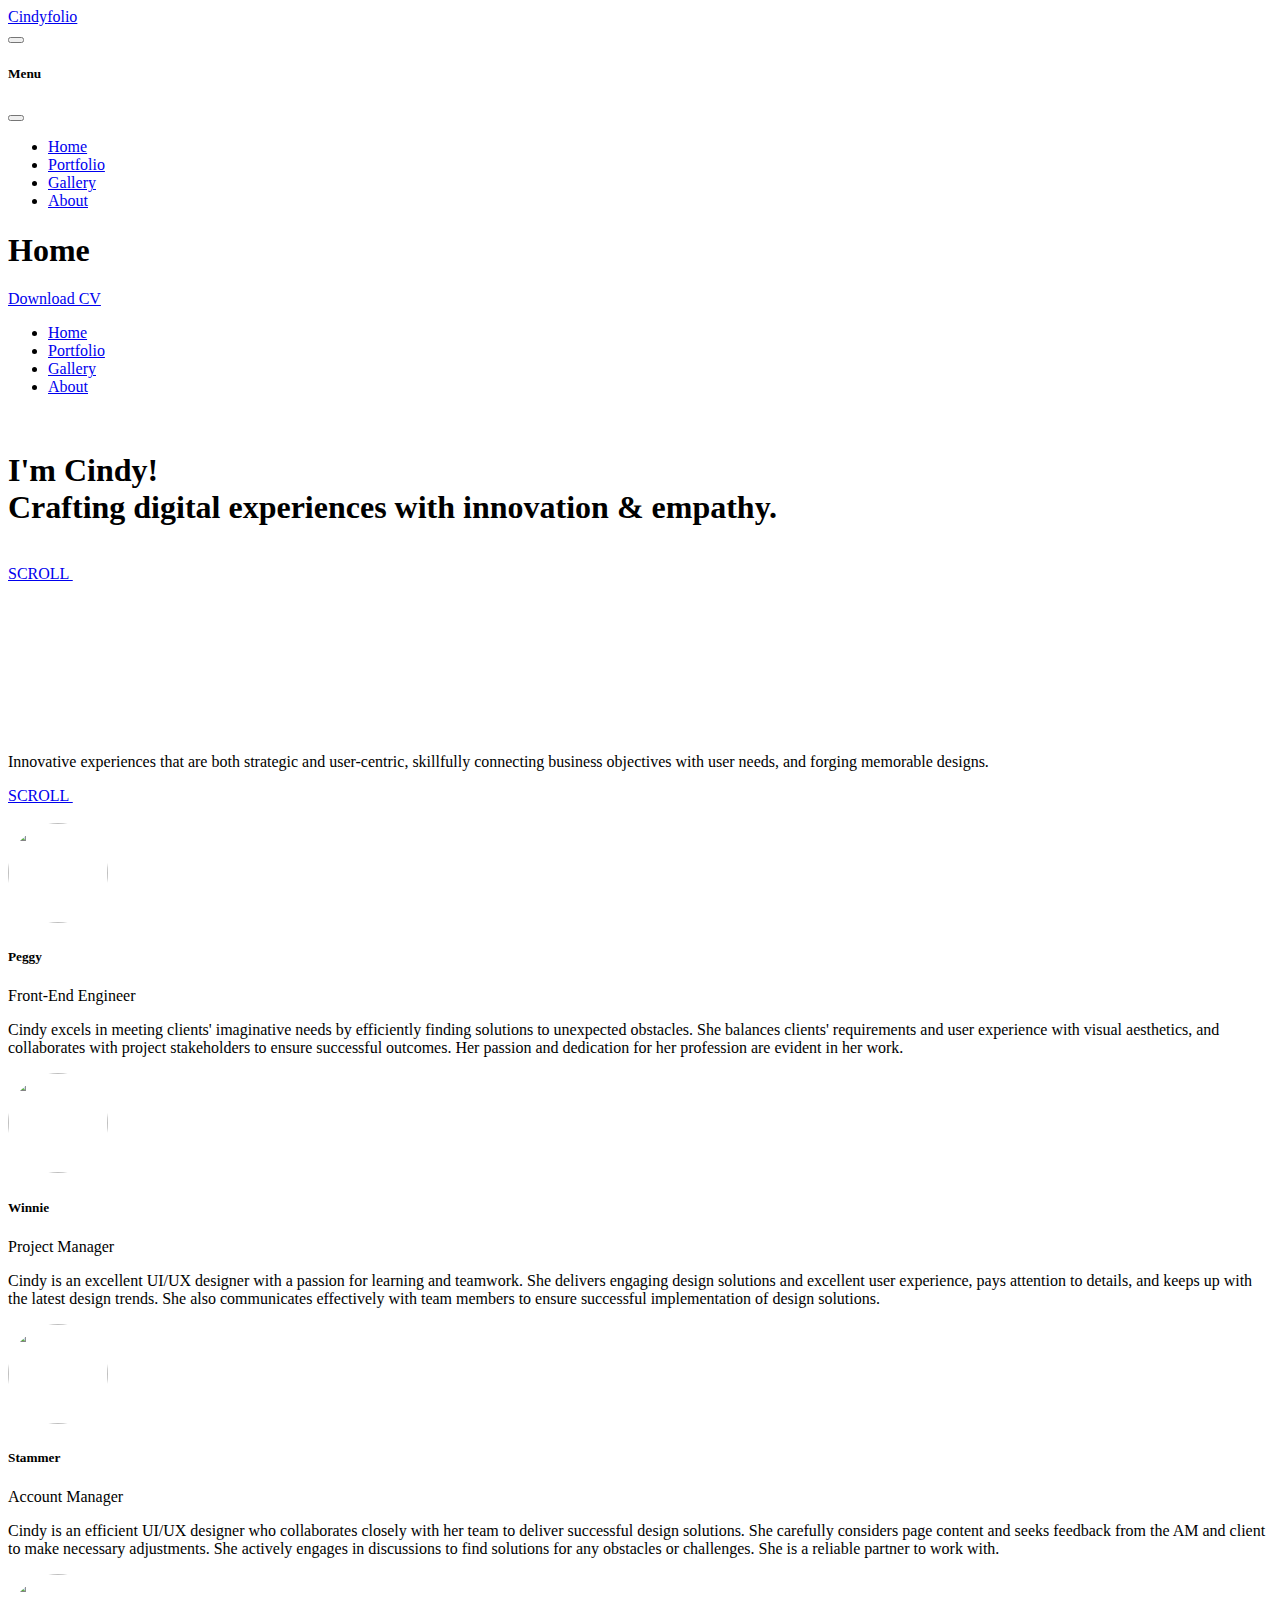
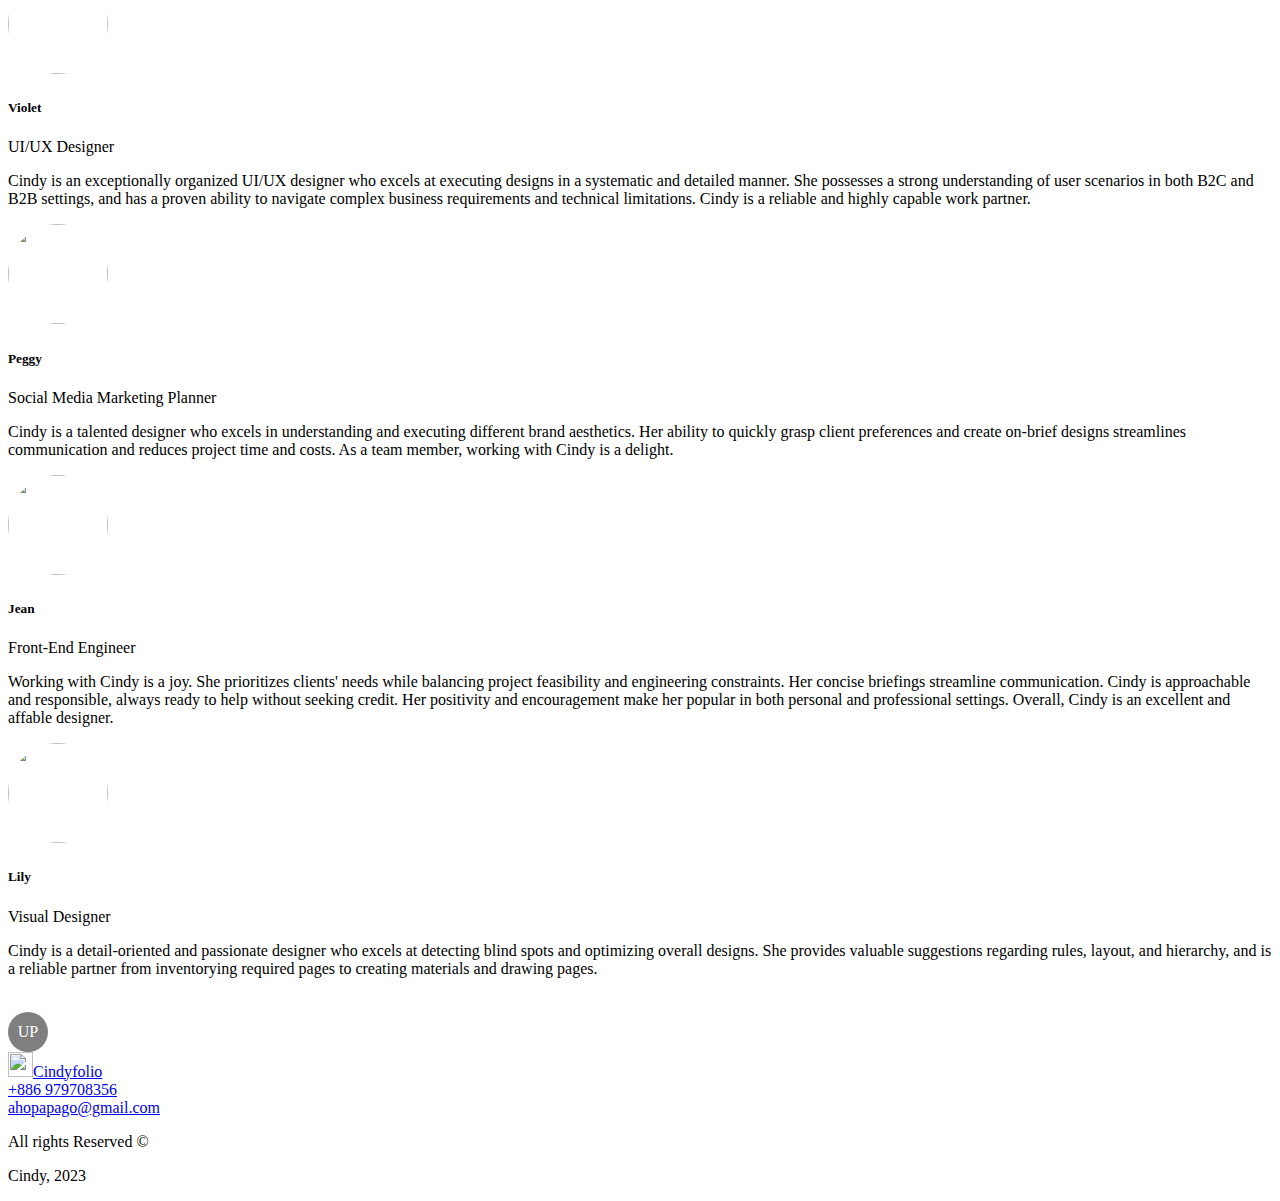
==== index.html @ c3aab0ec "Add files via upload" ====
<!DOCTYPE html>
<html lang="en-US" dir="ltr">

  <head>
    <meta charset="utf-8">
    <meta http-equiv="X-UA-Compatible" content="IE=edge">
    <meta name="viewport" content="width=device-width, initial-scale=1">


    <!-- ===============================================-->
    <!--    Document Title-->
    <!-- ===============================================-->
    <title>Cindyfolio | UIUX Designer</title>


    <!-- ===============================================-->
    <!--    Favicons-->
    <!-- ===============================================-->
    <link rel="apple-touch-icon" sizes="180x180" href="assets/img/favicons/apple-touch-icon.png">
    <link rel="icon" type="image/png" sizes="32x32" href="assets/img/favicons/favicon-32x32.png">
    <link rel="icon" type="image/png" sizes="16x16" href="assets/img/favicons/favicon-16x16.png">
    <link rel="shortcut icon" type="image/x-icon" href="assets/img/favicons/favicon.ico">
    <link rel="manifest" href="assets/img/favicons/manifest.json">
    <meta name="msapplication-TileImage" content="assets/img/favicons/mstile-150x150.png">
    <meta name="theme-color" content="#ffffff">


    <!-- ===============================================-->
    <!--    Stylesheets-->
    <!-- ===============================================-->
    <link rel="preconnect" href="https://fonts.gstatic.com">
    <link href="https://fonts.googleapis.com/css2?family=Open+Sans:wght@300;400;500;600;700;800&amp;display=swap" rel="stylesheet">
    <link href="vendors/prism/prism.css" rel="stylesheet">
    <link href="vendors/swiper/swiper-bundle.min.css" rel="stylesheet">
    <link href="assets/css/theme.css" rel="stylesheet" />
    <link href="assets/css/user.css" rel="stylesheet" />

  </head>


  <body>

    <!-- ===============================================-->
    <!--    Main Content-->
    <!-- ===============================================-->
    <main class="main" id="top">
      <div class="cursor-outer d-none d-md-block"></div>
      <nav class="navbar navbar-light py-3 px-0 overflow-hidden">
        <div class="container px-md-5">
          <div class="row w-100 g-0 justify-content-between">
            <div class="col-8">
              <div class="d-inline-block"><a class="navbar-brand pt-0 fs-3 text-black d-flex align-items-center" href="index.html"><img class="img-fluid" src="assets/img/icons/logo-icon.png" alt="" /><span class="fw-bolder ms-2">Cindy</span><span class="fw-thin">folio</span></a></div>
            </div>
            <div class="col-4 d-lg-none text-end pe-0">
              <button class="btn p-0 shadow-none text-black fs-2 d-inline-block" data-bs-toggle="offcanvas" data-bs-target="#navbarOffcanvas" aria-controls="navbarOffcanvas" aria-expanded="false" aria-label="Toggle offcanvas navigation"><span class="menu-bar"></span></button>
            </div>
            <div class="offcanvas offcanvas-end px-0" id="navbarOffcanvas" aria-labelledby="navbarOffcanvasTitle" aria-hidden="true">
              <div class="offcanvas-header justify-content-end">
                <h5 class="visually-hidden offcanvas-title" id="navbarOffcanvasTitle">Menu</h5>
                <button class="btn p-0 shadow-none text-black fs-2 d-inline text-end" type="button" data-bs-dismiss="offcanvas" aria-label="Close"><span class="menu-close-bar"></span></button>
              </div>
              <div class="offcanvas-body px-0">
                <div class="d-lg-flex flex-center-start gap-3 overflow-hidden">
                  <ul class="navbar-nav ms-auto fs-4 ps-6">
                    <li class="nav-item"><a class="nav-link d-inline-block nav-text-outlined lh-1 text-white fs-5 active" aria-current="page" href="index.html">Home</a></li>
                    <li class="nav-item"><a class="nav-link d-inline-block nav-text-outlined lh-1 text-white fs-5" aria-current="page" href="portfolio.html">Portfolio</a></li>
                    <li class="nav-item"><a class="nav-link d-inline-block nav-text-outlined lh-1 text-white fs-5" aria-current="page" href="gallery.html">Gallery</a></li>
                    <li class="nav-item"><a class="nav-link d-inline-block nav-text-outlined lh-1 text-white fs-5" aria-current="page" href="about.html">About</a></li>
                  </ul>
                </div>
              </div>
            </div>
            <div class="col-4">
              <div class="d-none d-lg-flex justify-content-end position-relative z-index-1">
                <div class="position-absolute absolute-centered z-index--1">
                  <h1 class="ms-2 fw-bolder text-outlined text-uppercase text-white pe-none display-1">Home</h1>
                </div>
                <div class="d-flex gap-3 align-items-start"><a class="mb-0 ms-auto text-warning fs-0 fw-bold" href="assets/img/about/CV_2023_Cindylin.pdf" target="_blank">Download CV</a>
                  <ul class="navbar-nav navbar-Cindyfolio ms-auto text-end">
                    <li class="nav-item px-2 position-relative"><a class="nav-link pt-0 active" aria-current="page" href="index.html">Home</a></li>
                    <li class="nav-item px-2 position-relative"><a class="nav-link pt-0" aria-current="page" href="portfolio.html">Portfolio</a></li>
                    <li class="nav-item px-2 position-relative"><a class="nav-link pt-0" aria-current="page" href="gallery.html">Gallery</a></li>
                    <li class="nav-item px-2 position-relative"><a class="nav-link pt-0" aria-current="page" href="about.html">About</a></li>
                  </ul>
                </div>
              </div>
            </div>
          </div>
        </div>
      </nav>


      <!-- ============================================-->
      <!-- <section> begin ============================-->
      <section class="py-4 pt-md-0 pb-8 pb-sm-11 mt-lg-n8">

        <div class="container px-md-5">
          <div class="row">
            <div class="col-md-9 col-lg-8">&nbsp;&nbsp;
              <h1 class="fs-4 fs-md-6 fs-xl-7 mb-5 mb-lg-0 position-relative z-index-2">I'm Cindy!<span class="fw-thin text-300"> <br> Crafting digital experiences with </span><span class="text-400">innovation & empathy.</span></h1>
            </div>
          </div>
          <div class="row mt-md-n6">
            <div class="col-2 d-none d-lg-block mt-auto"><img class="img-fluid" src="assets/img/home/img2.png" alt="" /></div>
            <div class="col-1 mt-auto d-none d-lg-block"><a class="scroll-indicator text-warning" href="#footer"> <span>SCROLL </span><img src="assets/img/icons/long-arrow.png" alt="" /></a></div>
            <div class="col-lg-7 position-relative py-7">
              <div class="position-relative overflow-hidden overflow-md-visible">
                <video width="100%" height="auto" autoplay="autoplay" muted="muted" loop="loop" playsinline="playsinline">
                  <source src="assets/video/cindyintro.mp4" type="video/mp4" />
                  <p>Your browser does not support the video tag.</p>
                </video>
              </div>
              <div class="position-absolute bottom-n50 col-11 mt-6 d-none d-md-block">
                <p class="fs-2 fw-bold lh-2 text-400">Innovative experiences that are both strategic and user-centric, skillfully connecting business objectives with user needs, and forging memorable designs.</p>
              </div>
              <div class="position-absolute start-0 bottom-0 d-lg-none"><a class="scroll-indicator text-warning" href="#footer"> <span>SCROLL </span><img src="assets/img/icons/long-arrow.png" alt="" /></a></div>
            </div>
            <div class="col-2 d-none d-lg-block mb-auto"><img class="img-fluid" src="assets/img/home/img3.png" alt="" /></div>
          </div>
        </div><!-- end of .container-->

      </section>
      <!-- <section> close ============================-->
      <!-- ============================================-->




      <!-- ============================================-->
      <!-- <section> begin ============================-->
      <section class="py-3 position-relative">

        <div class="container-fluid px-0">
          <div class="position-absolute w-100 border-dashed-bottom opacity-25 top-5 z-index-2"></div>
          <div class="container px-md-5">
            <div class="row g-0">
              <div class="col-lg-10 pb-6 px-0 mb-lg-0">
                <div class="swiper-container swiper-theme" data-swiper='{"slidesPerView":1,"breakpoints":{"576":{"slidesPerView":1.2}},"spaceBetween":40,"grabCursor":true,"pagination":{"el":".swiper-pagination","clickable":true},"loop":true,"loopedSlides":3,"slideToClickedSlide":true}'>
                  <div class="swiper-wrapper">
                    <div class="swiper-slide">
                      <div class="row align-items-center">
                        <div class="col-xl-3">
                          <div class="position-relative">
                            <div class="position-absolute start-0 bottom-0 ms-3"></div><img class="home-img img-fluid" src="assets/img/home/peggy.png" alt="" style="width: 100px;height: 100px;border-radius: 50%;" />
                            <h5 class="text-300 mt-1"> Peggy</h5>
                            <p class="text-300">Front-End Engineer</p>
                          </div>
                        </div>
                        <div class="col-xl-8 mt-4">
                          <p class="fs-0">Cindy excels in meeting clients' imaginative needs by efficiently finding solutions to unexpected obstacles. She balances clients' requirements and user experience with visual aesthetics, and collaborates with project stakeholders to ensure successful outcomes. Her passion and dedication for her profession are evident in her work.</p>
                        </div>
                      </div>
                    </div>
                    <div class="swiper-slide">
                      <div class="row align-items-center">
                        <div class="col-xl-3">
                          <div class="position-relative">
                            <div class="position-absolute start-0 bottom-0 ms-3"></div><img class="home-img img-fluid" src="assets/img/home/winnie.png" alt="" style="width: 100px;height: 100px;border-radius: 50%;" />
                            <h5 class="text-300 mt-1"> Winnie</h5>
                            <p class="text-300">Project Manager</p>
                          </div>
                        </div>
                        <div class="col-xl-8 mt-4">
                          <p class="fs-0">Cindy is an excellent UI/UX designer with a passion for learning and teamwork. She delivers engaging design solutions and excellent user experience, pays attention to details, and keeps up with the latest design trends. She also communicates effectively with team members to ensure successful implementation of design solutions.</p>
                        </div>
                      </div>
                    </div>
                    <div class="swiper-slide">
                      <div class="row align-items-center">
                        <div class="col-xl-3">
                          <div class="position-relative">
                            <div class="position-absolute start-0 bottom-0 ms-3"></div><img class="home-img img-fluid" src="assets/img/home/stammer.png" alt="" style="width: 100px;height: 100px;border-radius: 50%;" />
                            <h5 class="text-300 mt-1"> Stammer</h5>
                            <p class="text-300">Account Manager</p>
                          </div>
                        </div>
                        <div class="col-xl-8 mt-4">
                          <p class="fs-0">Cindy is an efficient UI/UX designer who collaborates closely with her team to deliver successful design solutions. She carefully considers page content and seeks feedback from the AM and client to make necessary adjustments. She actively engages in discussions to find solutions for any obstacles or challenges. She is a reliable partner to work with.</p>
                        </div>
                      </div>
                    </div>
                    <div class="swiper-slide">
                      <div class="row align-items-center">
                        <div class="col-xl-3">
                          <div class="position-relative">
                            <div class="position-absolute start-0 bottom-0 ms-3"></div><img class="home-img img-fluid" src="assets/img/home/violet.png" alt="" style="width: 100px;height: 100px;border-radius: 50%;" />
                            <h5 class="text-300 mt-1"> Violet</h5>
                            <p class="text-300">UI/UX Designer</p>
                          </div>
                        </div>
                        <div class="col-xl-8 mt-4">
                          <p class="fs-0">Cindy is an exceptionally organized UI/UX designer who excels at executing designs in a systematic and detailed manner. She possesses a strong understanding of user scenarios in both B2C and B2B settings, and has a proven ability to navigate complex business requirements and technical limitations. Cindy is a reliable and highly capable work partner.</p>
                        </div>
                      </div>
                    </div>
                    <div class="swiper-slide">
                      <div class="row align-items-center">
                        <div class="col-xl-3">
                          <div class="position-relative">
                            <div class="position-absolute start-0 bottom-0 ms-3"></div><img class="home-img img-fluid" src="assets/img/home/peggy-1.png" alt="" style="width: 100px;height: 100px;border-radius: 50%;" />
                            <h5 class="text-300 mt-1"> Peggy</h5>
                            <p class="text-300">Social Media Marketing Planner</p>
                          </div>
                        </div>
                        <div class="col-xl-8 mt-4">
                          <p class="fs-0">Cindy is a talented designer who excels in understanding and executing different brand aesthetics. Her ability to quickly grasp client preferences and create on-brief designs streamlines communication and reduces project time and costs. As a team member, working with Cindy is a delight.</p>
                        </div>
                      </div>
                    </div>
                    <div class="swiper-slide">
                      <div class="row align-items-center">
                        <div class="col-xl-3">
                          <div class="position-relative">
                            <div class="position-absolute start-0 bottom-0 ms-3"></div><img class="home-img img-fluid" src="assets/img/home/jean.png" alt="" style="width: 100px;height: 100px;border-radius: 50%;" />
                            <h5 class="text-300 mt-1"> Jean</h5>
                            <p class="text-300">Front-End Engineer</p>
                          </div>
                        </div>
                        <div class="col-xl-8 mt-4">
                          <p class="fs-0">Working with Cindy is a joy. She prioritizes clients' needs while balancing project feasibility and engineering constraints. Her concise briefings streamline communication. Cindy is approachable and responsible, always ready to help without seeking credit. Her positivity and encouragement make her popular in both personal and professional settings. Overall, Cindy is an excellent and affable designer.</p>
                        </div>
                      </div>
                    </div>
                    <div class="swiper-slide">
                      <div class="row align-items-center">
                        <div class="col-xl-3">
                          <div class="position-relative">
                            <div class="position-absolute start-0 bottom-0 ms-3"></div><img class="home-img img-fluid" src="assets/img/home/lily.png" alt="" style="width: 100px;height: 100px;border-radius: 50%;" />
                            <h5 class="text-300 mt-1"> Lily</h5>
                            <p class="text-300">Visual Designer</p>
                          </div>
                        </div>
                        <div class="col-xl-8 mt-4">
                          <p class="fs-0">Cindy is a detail-oriented and passionate designer who excels at detecting blind spots and optimizing overall designs. She provides valuable suggestions regarding rules, layout, and hierarchy, and is a reliable partner from inventorying required pages to creating materials and drawing pages.</p>
                        </div>
                      </div>
                    </div>
                  </div>
                </div>
                <div class="swiper-theme swiper-pagination d-flex mt-4"></div>
              </div>
            </div>
            <div class="row g-0 detail-content d-none"><img src="" /><span class="position-fixed backToTop d-none" style="right: 40px; bottom: 40px; width: 40px; height: 40px; background: rgba(0,0,0,.5); border-radius: 50%; display: flex; justify-content: center; align-items: center; color: #fff; cursor: pointer">UP</span></div>
          </div>
        </div><!-- end of .container-->

      </section>
      <!-- <section> close ============================-->
      <!-- ============================================-->


    </main>
    <!-- ===============================================-->
    <!--    End of Main Content-->
    <!-- ===============================================-->


    <footer class="bg-footer-black" id="footer">
      <div class="container py-4 px-md-5">
        <div class="row g-0">
          <div class="col-md-6 mb-5 mb-md-0">
            <div class="mb-4 d-inline-block"><a class="navbar-brand pt-0 fs-3 text-white d-flex align-items-center" href="index.html"><img class="img-fluid" src="assets/img/icons/dark-logo-icon.png" alt="" width="25" height="25" /><span class="fw-bolder ms-2">Cindy</span><span class="fw-thin">folio</span></a></div>
            <div class="col-12 col-md-10 text-300 mb-3"><i class="fas fa-phone"></i><a class="nav-link text-300 d-inline" href="tel:+886 979708356">+886 979708356</a></div>
            <div class="col-12 col-md-10 text-300 mb-3"><i class="fas fa-envelope"></i><a class="nav-link text-300 d-inline" href="mailto:ahopapago@gmail.com">ahopapago@gmail.com</a></div>
          </div>
        </div>
      </div>
    </footer>


    <!-- ============================================-->
    <!-- <section> begin ============================-->
    <section class="bg-black py-0">

      <div class="container px-md-5">
        <div class="row g-0 justify-content-md-between justify-content-evenly py-2">
          <div class="col-12 col-sm-8 col-md-6 col-lg-auto text-center text-md-start d-flex">
            <p class="fs--1 my-2 fw-light text-100">All rights Reserved &copy; &nbsp;</p>
            <p class="fw-bold fs--1 my-2 text-100 text-warning">Cindy, 2023</p>
          </div>
        </div>
      </div><!-- end of .container-->

    </section>
    <!-- <section> close ============================-->
    <!-- ============================================-->




    <!-- ===============================================-->
    <!--    JavaScripts-->
    <!-- ===============================================-->
    <script src="vendors/popper/popper.min.js"></script>
    <script src="vendors/bootstrap/bootstrap.min.js"></script>
    <script src="vendors/anchorjs/anchor.min.js"></script>
    <script src="vendors/is/is.min.js"></script>
    <script src="vendors/fontawesome/all.min.js"></script>
    <script src="vendors/lodash/lodash.min.js"></script>
    <script src="https://polyfill.io/v3/polyfill.min.js?features=window.scroll"></script>
    <script src="vendors/prism/prism.js"></script>
    <script src="vendors/swiper/swiper-bundle.min.js"></script>
    <script src="assets/js/theme.js"></script>

  </body>

</html>
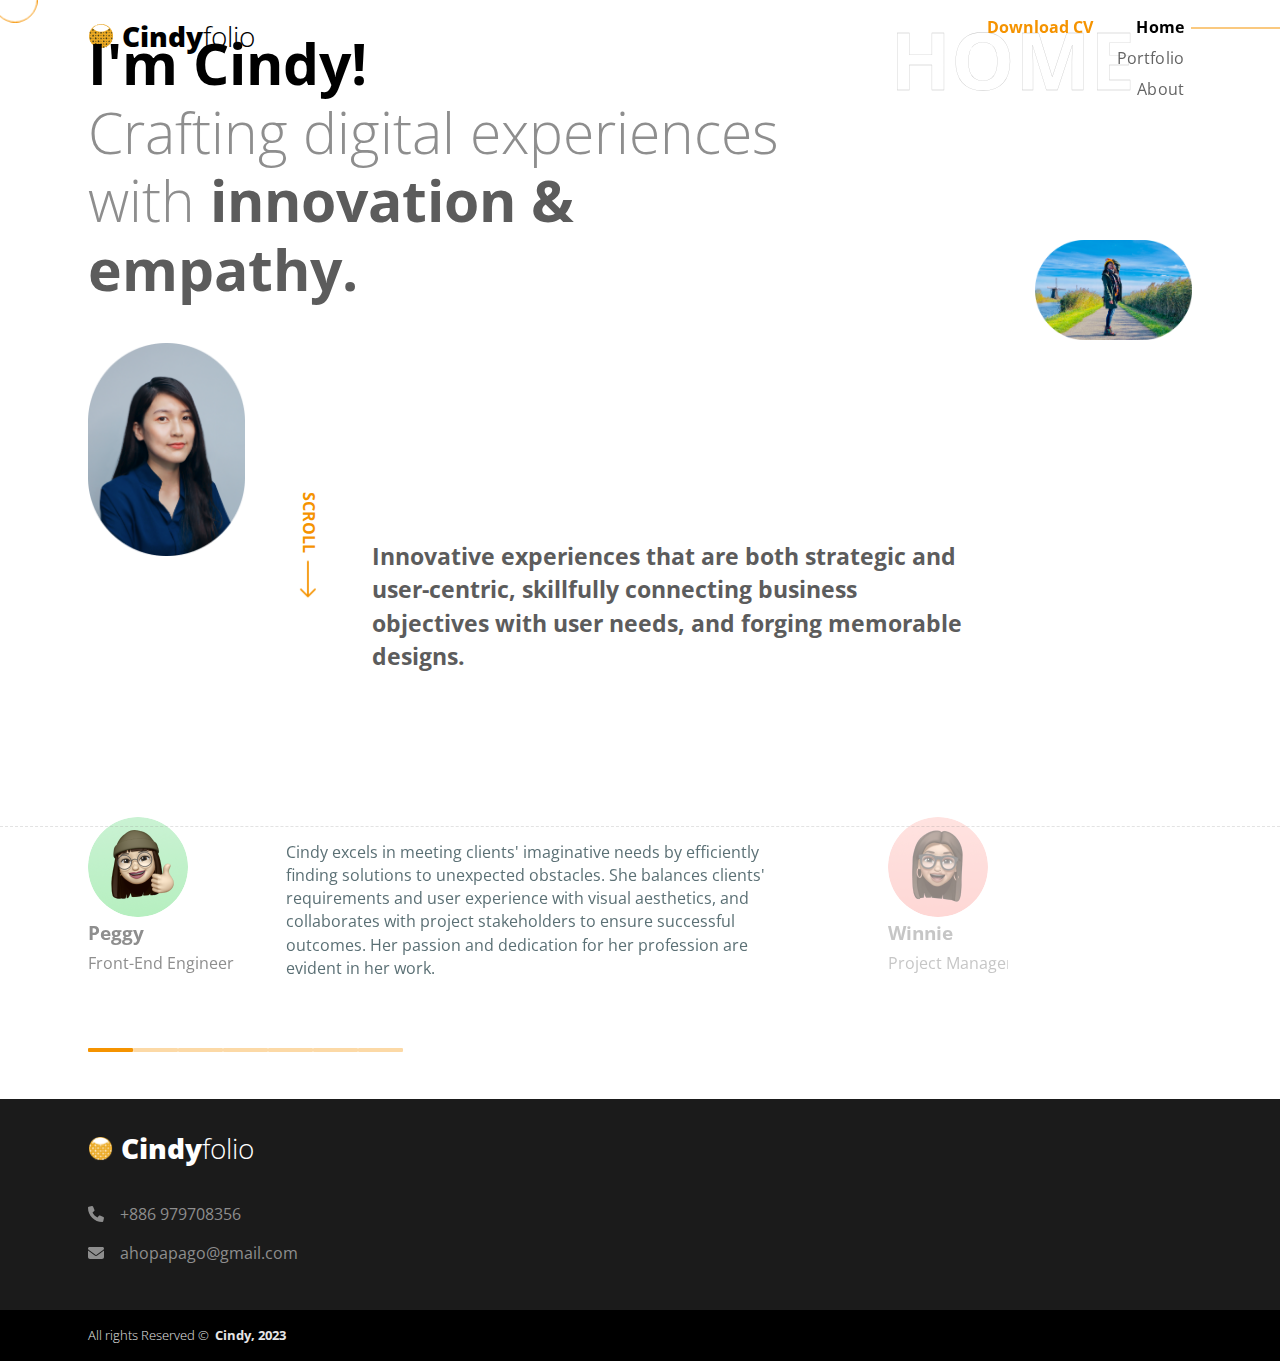
==== commit 570c3011: "Add files via upload" ====
--- a/index.html
+++ b/index.html
@@ -64,7 +64,6 @@
                   <ul class="navbar-nav ms-auto fs-4 ps-6">
                     <li class="nav-item"><a class="nav-link d-inline-block nav-text-outlined lh-1 text-white fs-5 active" aria-current="page" href="index.html">Home</a></li>
                     <li class="nav-item"><a class="nav-link d-inline-block nav-text-outlined lh-1 text-white fs-5" aria-current="page" href="portfolio.html">Portfolio</a></li>
-                    <li class="nav-item"><a class="nav-link d-inline-block nav-text-outlined lh-1 text-white fs-5" aria-current="page" href="gallery.html">Gallery</a></li>
                     <li class="nav-item"><a class="nav-link d-inline-block nav-text-outlined lh-1 text-white fs-5" aria-current="page" href="about.html">About</a></li>
                   </ul>
                 </div>
@@ -79,7 +78,6 @@
                   <ul class="navbar-nav navbar-Cindyfolio ms-auto text-end">
                     <li class="nav-item px-2 position-relative"><a class="nav-link pt-0 active" aria-current="page" href="index.html">Home</a></li>
                     <li class="nav-item px-2 position-relative"><a class="nav-link pt-0" aria-current="page" href="portfolio.html">Portfolio</a></li>
-                    <li class="nav-item px-2 position-relative"><a class="nav-link pt-0" aria-current="page" href="gallery.html">Gallery</a></li>
                     <li class="nav-item px-2 position-relative"><a class="nav-link pt-0" aria-current="page" href="about.html">About</a></li>
                   </ul>
                 </div>
--- a/vendors/prism/prism.css
+++ b/vendors/prism/prism.css
@@ -0,0 +1,140 @@
+/**
+ * prism.js default theme for JavaScript, CSS and HTML
+ * Based on dabblet (http://dabblet.com)
+ * @author Lea Verou
+ */
+
+code[class*="language-"],
+pre[class*="language-"] {
+	color: black;
+	background: none;
+	text-shadow: 0 1px white;
+	font-family: Consolas, Monaco, 'Andale Mono', 'Ubuntu Mono', monospace;
+	font-size: 1em;
+	text-align: left;
+	white-space: pre;
+	word-spacing: normal;
+	word-break: normal;
+	word-wrap: normal;
+	line-height: 1.5;
+
+	-moz-tab-size: 4;
+	-o-tab-size: 4;
+	tab-size: 4;
+
+	-webkit-hyphens: none;
+	-moz-hyphens: none;
+	-ms-hyphens: none;
+	hyphens: none;
+}
+
+pre[class*="language-"]::-moz-selection, pre[class*="language-"] ::-moz-selection,
+code[class*="language-"]::-moz-selection, code[class*="language-"] ::-moz-selection {
+	text-shadow: none;
+	background: #b3d4fc;
+}
+
+pre[class*="language-"]::selection, pre[class*="language-"] ::selection,
+code[class*="language-"]::selection, code[class*="language-"] ::selection {
+	text-shadow: none;
+	background: #b3d4fc;
+}
+
+@media print {
+	code[class*="language-"],
+	pre[class*="language-"] {
+		text-shadow: none;
+	}
+}
+
+/* Code blocks */
+pre[class*="language-"] {
+	padding: 1em;
+	margin: .5em 0;
+	overflow: auto;
+}
+
+:not(pre) > code[class*="language-"],
+pre[class*="language-"] {
+	background: #f5f2f0;
+}
+
+/* Inline code */
+:not(pre) > code[class*="language-"] {
+	padding: .1em;
+	border-radius: .3em;
+	white-space: normal;
+}
+
+.token.comment,
+.token.prolog,
+.token.doctype,
+.token.cdata {
+	color: slategray;
+}
+
+.token.punctuation {
+	color: #999;
+}
+
+.token.namespace {
+	opacity: .7;
+}
+
+.token.property,
+.token.tag,
+.token.boolean,
+.token.number,
+.token.constant,
+.token.symbol,
+.token.deleted {
+	color: #905;
+}
+
+.token.selector,
+.token.attr-name,
+.token.string,
+.token.char,
+.token.builtin,
+.token.inserted {
+	color: #690;
+}
+
+.token.operator,
+.token.entity,
+.token.url,
+.language-css .token.string,
+.style .token.string {
+	color: #9a6e3a;
+	/* This background color was intended by the author of this theme. */
+	background: hsla(0, 0%, 100%, .5);
+}
+
+.token.atrule,
+.token.attr-value,
+.token.keyword {
+	color: #07a;
+}
+
+.token.function,
+.token.class-name {
+	color: #DD4A68;
+}
+
+.token.regex,
+.token.important,
+.token.variable {
+	color: #e90;
+}
+
+.token.important,
+.token.bold {
+	font-weight: bold;
+}
+.token.italic {
+	font-style: italic;
+}
+
+.token.entity {
+	cursor: help;
+}
--- a/assets/css/theme.css
+++ b/assets/css/theme.css
@@ -0,0 +1,22205 @@
+@charset "UTF-8";
+/* -------------------------------------------------------------------------- */
+/*                                 Theme                                      */
+/* -------------------------------------------------------------------------- */
+/* prettier-ignore */
+/* -------------------------------------------------------------------------- */
+/*                                  Utilities                                 */
+/* -------------------------------------------------------------------------- */
+:root {
+  --fg-blue: #186BE8;
+  --fg-indigo: #1C16AF;
+  --fg-purple: #6f42c1;
+  --fg-pink: #D032D0;
+  --fg-red: #D65025;
+  --fg-orange: #F59300;
+  --fg-yellow: #D7AE20;
+  --fg-green: #3DBB59;
+  --fg-teal: #20c997;
+  --fg-cyan: #5EDCD4;
+  --fg-white: #fff;
+  --fg-gray: #627E84;
+  --fg-gray-dark: #536468;
+  --fg-gray-footer-black: #1B1B1B;
+  --fg-gray-black: #000;
+  --fg-gray-100: #E5E5E5;
+  --fg-gray-200: #C4C4C4;
+  --fg-gray-300: #8E8E8E;
+  --fg-gray-400: #5C5C5C;
+  --fg-gray-500: #76979E;
+  --fg-gray-600: #627E84;
+  --fg-gray-700: #5B7075;
+  --fg-gray-800: #536468;
+  --fg-gray-900: #445356;
+  --fg-gray-1000: #384345;
+  --fg-gray-1100: #313839;
+  --fg-gray-white: #fff;
+  --fg-primary: #5EDCD4;
+  --fg-secondary: #186BE8;
+  --fg-success: #3DBB59;
+  --fg-info: #1C16AF;
+  --fg-warning: #F59300;
+  --fg-danger: #D65025;
+  --fg-light: #E5E5E5;
+  --fg-dark: #313839;
+  --fg-primary-rgb: 94, 220, 212;
+  --fg-secondary-rgb: 24, 107, 232;
+  --fg-success-rgb: 61, 187, 89;
+  --fg-info-rgb: 28, 22, 175;
+  --fg-warning-rgb: 245, 147, 0;
+  --fg-danger-rgb: 214, 80, 37;
+  --fg-light-rgb: 229, 229, 229;
+  --fg-dark-rgb: 49, 56, 57;
+  --fg-white-rgb: 255, 255, 255;
+  --fg-black-rgb: 0, 0, 0;
+  --fg-body-color-rgb: 91, 112, 117;
+  --fg-body-bg-rgb: 255, 255, 255;
+  --fg-font-sans-serif: "Open Sans", -apple-system, BlinkMacSystemFont, "Segoe UI", Roboto, "Helvetica Neue", Arial, sans-serif, "Apple Color Emoji", "Segoe UI Emoji", "Segoe UI Symbol";
+  --fg-font-monospace: SFMono-Regular, Menlo, Monaco, Consolas, "Liberation Mono", "Courier New", monospace;
+  --fg-gradient: linear-gradient(180deg, rgba(255, 255, 255, 0.15), rgba(255, 255, 255, 0));
+  --fg-body-font-family: Open Sans, -apple-system, BlinkMacSystemFont, Segoe UI, Roboto, Helvetica Neue, Arial, sans-serif, Apple Color Emoji, Segoe UI Emoji, Segoe UI Symbol;
+  --fg-body-font-size: 1rem;
+  --fg-body-font-weight: 400;
+  --fg-body-line-height: 1.45;
+  --fg-body-color: #5B7075;
+  --fg-body-bg: #fff;
+}
+
+:root, :root.light, :root .light {
+  --fg-facebook: #3c5a99;
+  /* ------------------------------ Colored Link ------------------------------ */
+  --fg-colored-link-facebook-hover-color: #30487a;
+  --fg-google-plus: #dd4b39;
+  /* ------------------------------ Colored Link ------------------------------ */
+  --fg-colored-link-google-plus-hover-color: #b13c2e;
+  --fg-twitter: #1da1f2;
+  /* ------------------------------ Colored Link ------------------------------ */
+  --fg-colored-link-twitter-hover-color: #1781c2;
+  --fg-linkedin: #0077b5;
+  /* ------------------------------ Colored Link ------------------------------ */
+  --fg-colored-link-linkedin-hover-color: #005f91;
+  --fg-youtube: #ff0001;
+  /* ------------------------------ Colored Link ------------------------------ */
+  --fg-colored-link-youtube-hover-color: #cc0001;
+  --fg-github: #333333;
+  /* ------------------------------ Colored Link ------------------------------ */
+  --fg-colored-link-github-hover-color: #292929;
+  --fg-footer-black: #1B1B1B;
+  /* ------------------------------ Colored Link ------------------------------ */
+  --fg-colored-link-footer-black-hover-color: #161616;
+  --fg-black: #000;
+  /* ------------------------------ Colored Link ------------------------------ */
+  --fg-colored-link-black-hover-color: black;
+  --fg-100: #E5E5E5;
+  /* ------------------------------ Colored Link ------------------------------ */
+  --fg-colored-link-100-hover-color: #eaeaea;
+  --fg-200: #C4C4C4;
+  /* ------------------------------ Colored Link ------------------------------ */
+  --fg-colored-link-200-hover-color: #d0d0d0;
+  --fg-300: #8E8E8E;
+  /* ------------------------------ Colored Link ------------------------------ */
+  --fg-colored-link-300-hover-color: #727272;
+  --fg-400: #5C5C5C;
+  /* ------------------------------ Colored Link ------------------------------ */
+  --fg-colored-link-400-hover-color: #4a4a4a;
+  --fg-500: #76979E;
+  /* ------------------------------ Colored Link ------------------------------ */
+  --fg-colored-link-500-hover-color: #5e797e;
+  --fg-600: #627E84;
+  /* ------------------------------ Colored Link ------------------------------ */
+  --fg-colored-link-600-hover-color: #4e656a;
+  --fg-700: #5B7075;
+  /* ------------------------------ Colored Link ------------------------------ */
+  --fg-colored-link-700-hover-color: #495a5e;
+  --fg-800: #536468;
+  /* ------------------------------ Colored Link ------------------------------ */
+  --fg-colored-link-800-hover-color: #425053;
+  --fg-900: #445356;
+  /* ------------------------------ Colored Link ------------------------------ */
+  --fg-colored-link-900-hover-color: #364245;
+  --fg-1000: #384345;
+  /* ------------------------------ Colored Link ------------------------------ */
+  --fg-colored-link-1000-hover-color: #2d3637;
+  --fg-1100: #313839;
+  /* ------------------------------ Colored Link ------------------------------ */
+  --fg-colored-link-1100-hover-color: #272d2e;
+  --fg-white: #fff;
+  /* ------------------------------ Colored Link ------------------------------ */
+  --fg-colored-link-white-hover-color: white;
+  --fg-primary: #5EDCD4;
+  /* ------------------------------ Colored Link ------------------------------ */
+  --fg-colored-link-primary-hover-color: #7ee3dd;
+  --fg-secondary: #186BE8;
+  /* ------------------------------ Colored Link ------------------------------ */
+  --fg-colored-link-secondary-hover-color: #1356ba;
+  --fg-success: #3DBB59;
+  /* ------------------------------ Colored Link ------------------------------ */
+  --fg-colored-link-success-hover-color: #319647;
+  --fg-info: #1C16AF;
+  /* ------------------------------ Colored Link ------------------------------ */
+  --fg-colored-link-info-hover-color: #16128c;
+  --fg-warning: #F59300;
+  /* ------------------------------ Colored Link ------------------------------ */
+  --fg-colored-link-warning-hover-color: #c47600;
+  --fg-danger: #D65025;
+  /* ------------------------------ Colored Link ------------------------------ */
+  --fg-colored-link-danger-hover-color: #ab401e;
+  --fg-light: #E5E5E5;
+  /* ------------------------------ Colored Link ------------------------------ */
+  --fg-colored-link-light-hover-color: #eaeaea;
+  --fg-dark: #313839;
+  /* ------------------------------ Colored Link ------------------------------ */
+  --fg-colored-link-dark-hover-color: #272d2e;
+  --fg-soft-primary: #ecfbfa;
+  --fg-soft-secondary: #e3edfc;
+  --fg-soft-success: #e8f7eb;
+  --fg-soft-info: #e4e3f5;
+  --fg-soft-warning: #fef2e0;
+  --fg-soft-danger: #faeae5;
+  --fg-soft-light: #fcfcfc;
+  --fg-soft-dark: #e6e7e7;
+  /* -------------------------------- Accordion ------------------------------- */
+  --fg-accordion-button-active-color: var(--fg-1000);
+  --fg-accordion-button-active-bg: $white;
+  /* ------------------------------ Reveal Button ----------------------------- */
+  --fg-btn-reveal-color: dark;
+  --fg-btn-reveal-bg: #e6e6e6;
+  --fg-btn-reveal-border-color: #dfdfdf;
+  /* ------------------------------ Falcon Button ----------------------------- */
+  --fg-btn-falcon-background: var(--fg-white);
+  --fg-btn-disabled-color: #4d5969;
+  --fg-btn-falcon-box-shadow: 0 0 0 1px rgba(43, 45, 80, 0.1), 0 2px 5px 0 rgba(43, 45, 80, 0.08), 0 1px 1.5px 0 rgba(0, 0, 0, 0.07), 0 1px 2px 0 rgba(0, 0, 0, 0.08);
+  --fg-btn-falcon-hover-box-shadow: 0 0 0 1px rgba(43, 45, 80, 0.1), 0 2px 5px 0 rgba(43, 45, 80, 0.1), 0 3px 9px 0 rgba(43, 45, 80, 0.08), 0 1px 1.5px 0 rgba(0, 0, 0, 0.08), 0 1px 2px 0 rgba(0, 0, 0, 0.08);
+  --fg-btn-falcon-default-color: #536468;
+  --fg-btn-falcon-default-hover-color: #455356;
+  --fg-btn-falcon-default-active-background: #e6e6e6;
+  --fg-btn-falcon-default-active-border: #455356;
+  /* ------------------------------ Falcon button ----------------------------- */
+  --fg-btn-falcon-primary-color: var(--fg-primary);
+  --fg-btn-falcon-primary-hover-color: #4eb7b0;
+  --fg-btn-falcon-primary-active-background: #dff8f6;
+  --fg-btn-falcon-primary-active-color: #4eb7b0;
+  /* ---------------------------------- Alert --------------------------------- */
+  --fg-alert-primary-background: #dff8f6;
+  --fg-alert-primary-border-color: #cff5f2;
+  --fg-alert-primary-color: #38847f;
+  --fg-alert-primary-link-color: #4bb0aa;
+  /* ------------------------------- List Group ------------------------------- */
+  --fg-list-group-item-primary-background: #dff8f6;
+  --fg-list-group-item-primary-color: #38847f;
+  /* ------------------------------ Falcon button ----------------------------- */
+  --fg-btn-falcon-secondary-color: var(--fg-secondary);
+  --fg-btn-falcon-secondary-hover-color: #1459c1;
+  --fg-btn-falcon-secondary-active-background: #d1e1fa;
+  --fg-btn-falcon-secondary-active-color: #1459c1;
+  /* ---------------------------------- Alert --------------------------------- */
+  --fg-alert-secondary-background: #d1e1fa;
+  --fg-alert-secondary-border-color: #bad3f8;
+  --fg-alert-secondary-color: #0e408b;
+  --fg-alert-secondary-link-color: #1356ba;
+  /* ------------------------------- List Group ------------------------------- */
+  --fg-list-group-item-secondary-background: #d1e1fa;
+  --fg-list-group-item-secondary-color: #0e408b;
+  /* ------------------------------ Falcon button ----------------------------- */
+  --fg-btn-falcon-success-color: var(--fg-success);
+  --fg-btn-falcon-success-hover-color: #339b4a;
+  --fg-btn-falcon-success-active-background: #d8f1de;
+  --fg-btn-falcon-success-active-color: #339b4a;
+  /* ---------------------------------- Alert --------------------------------- */
+  --fg-alert-success-background: #d8f1de;
+  --fg-alert-success-border-color: #c5ebcd;
+  --fg-alert-success-color: #257035;
+  --fg-alert-success-link-color: #319647;
+  /* ------------------------------- List Group ------------------------------- */
+  --fg-list-group-item-success-background: #d8f1de;
+  --fg-list-group-item-success-color: #257035;
+  /* ------------------------------ Falcon button ----------------------------- */
+  --fg-btn-falcon-info-color: var(--fg-info);
+  --fg-btn-falcon-info-hover-color: #171291;
+  --fg-btn-falcon-info-active-background: #d2d0ef;
+  --fg-btn-falcon-info-active-color: #171291;
+  /* ---------------------------------- Alert --------------------------------- */
+  --fg-alert-info-background: #d2d0ef;
+  --fg-alert-info-border-color: #bbb9e7;
+  --fg-alert-info-color: #110d69;
+  --fg-alert-info-link-color: #16128c;
+  /* ------------------------------- List Group ------------------------------- */
+  --fg-list-group-item-info-background: #d2d0ef;
+  --fg-list-group-item-info-color: #110d69;
+  /* ------------------------------ Falcon button ----------------------------- */
+  --fg-btn-falcon-warning-color: var(--fg-warning);
+  --fg-btn-falcon-warning-hover-color: #cb7a00;
+  --fg-btn-falcon-warning-active-background: #fde9cc;
+  --fg-btn-falcon-warning-active-color: #cb7a00;
+  /* ---------------------------------- Alert --------------------------------- */
+  --fg-alert-warning-background: #fde9cc;
+  --fg-alert-warning-border-color: #fcdfb3;
+  --fg-alert-warning-color: #935800;
+  --fg-alert-warning-link-color: #c47600;
+  /* ------------------------------- List Group ------------------------------- */
+  --fg-list-group-item-warning-background: #fde9cc;
+  --fg-list-group-item-warning-color: #935800;
+  /* ------------------------------ Falcon button ----------------------------- */
+  --fg-btn-falcon-danger-color: var(--fg-danger);
+  --fg-btn-falcon-danger-hover-color: #b2421f;
+  --fg-btn-falcon-danger-active-background: #f7dcd3;
+  --fg-btn-falcon-danger-active-color: #b2421f;
+  /* ---------------------------------- Alert --------------------------------- */
+  --fg-alert-danger-background: #f7dcd3;
+  --fg-alert-danger-border-color: #f3cbbe;
+  --fg-alert-danger-color: #803016;
+  --fg-alert-danger-link-color: #ab401e;
+  /* ------------------------------- List Group ------------------------------- */
+  --fg-list-group-item-danger-background: #f7dcd3;
+  --fg-list-group-item-danger-color: #803016;
+  /* ------------------------------ Falcon button ----------------------------- */
+  --fg-btn-falcon-light-color: var(--fg-light);
+  --fg-btn-falcon-light-hover-color: #bebebe;
+  --fg-btn-falcon-light-active-background: #fafafa;
+  --fg-btn-falcon-light-active-color: #bebebe;
+  /* ---------------------------------- Alert --------------------------------- */
+  --fg-alert-light-background: #fafafa;
+  --fg-alert-light-border-color: #f7f7f7;
+  --fg-alert-light-color: #898989;
+  --fg-alert-light-link-color: #b7b7b7;
+  /* ------------------------------- List Group ------------------------------- */
+  --fg-list-group-item-light-background: #fafafa;
+  --fg-list-group-item-light-color: #898989;
+  /* ------------------------------ Falcon button ----------------------------- */
+  --fg-btn-falcon-dark-color: var(--fg-dark);
+  --fg-btn-falcon-dark-hover-color: #292e2f;
+  --fg-btn-falcon-dark-active-background: #d6d7d7;
+  --fg-btn-falcon-dark-active-color: #292e2f;
+  /* ---------------------------------- Alert --------------------------------- */
+  --fg-alert-dark-background: #d6d7d7;
+  --fg-alert-dark-border-color: #c1c3c4;
+  --fg-alert-dark-color: #1d2222;
+  --fg-alert-dark-link-color: #272d2e;
+  /* ------------------------------- List Group ------------------------------- */
+  --fg-list-group-item-dark-background: #d6d7d7;
+  --fg-list-group-item-dark-color: #1d2222;
+  --fg-transparent-50: rgba(255, 255, 255, 0.5);
+  /* ------------------------------- List Group ------------------------------- */
+  --fg-list-group-bg: #fff;
+  --fg-list-group-action-hover-color: #5B7075;
+  --fg-list-group-hover-bg: #E5E5E5;
+  --fg-body-bg: #fff;
+  --fg-body-color: #5B7075;
+  --fg-headings-color: #000;
+  --fg-link-color: #5EDCD4;
+  --fg-link-hover-color: #4bb0aa;
+  --fg-border-color: #8E8E8E;
+  /* --------------------------------- Shadow --------------------------------- */
+  --fg-box-shadow: 0 7px 14px 0 rgba(65, 69, 88, 0.1), 0 3px 6px 0 rgba(0, 0, 0, 0.07);
+  --fg-box-shadow-sm: 0 0.125rem 0.25rem rgba(0, 0, 0, 0.075);
+  --fg-box-shadow-lg: 0 1rem 4rem rgba(0, 0, 0, 0.175);
+  --fg-box-shadow-inset: inset 0 1px 2px rgba(0, 0, 0, 0.075);
+  --fg-component-active-color: ;
+  --fg-component-active-bg: #5EDCD4;
+  --fg-text-muted: #949494;
+  --fg-blockquote-footer-color: #627E84;
+  --fg-hr-color: var(--fg-border-color);
+  --fg-hr-opacity: 0.25;
+  --fg-mark-bg: #fcf8e3;
+  --fg-input-btn-focus-color: rgba(94, 220, 212, 0.25);
+  --fg-btn-link-color: #8E8E8E;
+  --fg-btn-link-hover-color: #727272;
+  --fg-btn-disabled-color: #627E84;
+  --fg-heading-color: #000;
+  /* ---------------------------------- Form ---------------------------------- */
+  --fg-input-bg: #fff;
+  --fg-input-color: #445356;
+  --fg-input-border-color: #8E8E8E;
+  --fg-input-focus-border-color: #afeeea;
+  --fg-input-focus-color: var(--fg-input-color);
+  --fg-input-placeholder-color: #5C5C5C;
+  --fg-input-plaintext-color: #5B7075;
+  --fg-form-check-label-color: ;
+  --fg-form-check-input-bg: transparent;
+  --fg-form-check-input-border: 1px solid var(--fg-form-check-input-border-color);
+  --fg-form-check-input-border-color: #5C5C5C;
+  --fg-form-check-input-checked-color: #fff;
+  --fg-form-check-input-checked-bg-color: #5EDCD4;
+  --fg-form-check-input-checked-border-color: #5EDCD4;
+  --fg-form-check-input-indeterminate-color: #fff;
+  --fg-form-check-input-indeterminate-bg-color: #5EDCD4;
+  --fg-form-check-input-indeterminate-border-color: #5EDCD4;
+  --fg-form-switch-color:rgba(0, 0, 0, .25);
+  --fg-form-switch-focus-color: #afeeea;
+  --fg-form-switch-checked-color: #fff;
+  --fg-input-group-addon-color: var(--fg-input-border-color);
+  --fg-input-group-addon-bg: #C4C4C4;
+  --fg-input-group-addon-border-color: var(--fg-input-border-color);
+  --fg-form-select-color: var(--fg-input-color);
+  --fg-form-select-disabled-color: #627E84;
+  --fg-form-select-bg: var(--fg-input-bg);
+  --fg-form-select-disabled-bg: #C4C4C4;
+  --fg-form-select-indicator-color: #536468;
+  --fg-form-select-focus-box-shadow: 0 0 0 0.25rem rgba(94, 220, 212, 0.25);
+  --fg-form-select-border-color: var(--fg-input-border-color);
+  --fg-form-select-focus-border-color: #afeeea;
+  --fg-form-range-track-bg: #8E8E8E;
+  --fg-form-range-track-box-shadow: var(--fg-box-shadow-inset);
+  --fg-form-range-thumb-bg: #5EDCD4;
+  --fg-form-range-thumb-box-shadow: 0 0.1rem 0.25rem rgba(0, 0, 0, 0.1);
+  --fg-form-range-thumb-focus-box-shadow: 0 0 0 1px #fff, 0 0 0 0.25rem rgba(94, 220, 212, 0.25);
+  --fg-form-range-thumb-active-bg: #f1fcfb;
+  --fg-form-range-thumb-disabled-bg: #76979E;
+  --fg-form-file-focus-border-color: #afeeea;
+  --fg-form-file-focus-box-shadow: 0 0 0 0.25rem rgba(94, 220, 212, 0.25);
+  --fg-form-file-disabled-bg: var(--fg-200);
+  --fg-form-file-disabled-border-color: ;
+  --fg-form-file-color: var(--fg-input-color);
+  --fg-form-file-bg: var(--fg-input-bg);
+  --fg-form-file-border-color: var(--fg-input-border-color);
+  --fg-form-file-box-shadow: null;
+  --fg-form-file-button-bg: var(--fg-200);
+  --fg-form-feedback-valid-color: #3DBB59;
+  --fg-form-feedback-invalid-color: #D65025;
+  --fg-form-feedback-icon-valid-color: var(--fg-form-feedback-valid-color);
+  --fg-form-feedback-icon-invalid-color: var(--fg-form-feedback-invalid-color);
+  /* ----------------------------------- Nav ---------------------------------- */
+  --fg-nav-link-color: null;
+  --fg-nav-link-hover-color: null;
+  --fg-nav-link-disabled-color: #627E84;
+  --fg-nav-tabs-border-color: #8E8E8E;
+  --fg-nav-tabs-link-hover-border-color: #C4C4C4 #C4C4C4 #8E8E8E;
+  --fg-nav-tabs-link-active-color: #5B7075;
+  --fg-nav-tabs-link-active-bg: #fff;
+  --fg-nav-tabs-link-active-border-color: #8E8E8E #8E8E8E #fff;
+  --fg-bg-navbar-glass: rgba(196, 196, 196, 0.96);
+  --fg-nav-pills-link-active-color: #fff;
+  --fg-nav-pills-link-active-bg: #5EDCD4;
+  /* --------------------------------- Navbar --------------------------------- */
+  --fg-navbar-dark-color: rgba(255, 255, 255, 0.7);
+  --fg-navbar-dark-hover-color: rgba(255, 255, 255, 0.8);
+  --fg-navbar-dark-active-color: #fff;
+  --fg-navbar-dark-disabled-color: rgba(255, 255, 255, 0.25);
+  --fg-navbar-dark-toggler-border-color: rgba(255, 255, 255, 0.1);
+  --fg-navbar-light-color: rgba(92, 92, 92, 0.95);
+  --fg-navbar-light-hover-color: #000;
+  --fg-navbar-light-active-color: #000;
+  --fg-navbar-light-disabled-color: rgba(0, 0, 0, 0.25);
+  --fg-navbar-light-toggler-border-color: rgba(0, 0, 0, 0.1);
+  --fg-navbar-light-brand-color: #5EDCD4;
+  --fg-navbar-dark-brand-color: #5EDCD4;
+  /* -------------------------------------------------------------------------- */
+  /*                               Navbar Vertical                              */
+  /* -------------------------------------------------------------------------- */
+  /* --------------------------------- Default -------------------------------- */
+  --fg-navbar-vertical-collapsed-hover-shadow-color: rgba(0, 0, 0, 0.2);
+  --fg-navbar-vertical-bg-color: var(--fg-bg-navbar-glass);
+  --fg-navbar-vertical-link-color: #5B7075;
+  --fg-navbar-vertical-link-hover-color: #384345;
+  --fg-navbar-vertical-link-active-color: #5EDCD4;
+  --fg-navbar-vertical-link-disable-color: #5C5C5C;
+  --fg-navbar-vertical-hr-color: rgba(0, 0, 0, 0.08);
+  --fg-navbar-vertical-scrollbar-color: rgba(98, 126, 132, 0.3);
+  /* ----------------------------- Navbar Inverted ---------------------------- */
+  /* --------------------------- End Navbar Vertical -------------------------- */
+  /* -------------------------------- Dropdown -------------------------------- */
+  --fg-dropdown-bg: #fff;
+  --fg-dropdown-color: #8E8E8E;
+  --fg-dropdown-border-color: var(--fg-border-color);
+  --fg-dropdown-box-shadow: var(--fg-box-shadow);
+  --fg-dropdown-link-color: #445356;
+  --fg-dropdown-link-hover-color: #394548;
+  --fg-dropdown-link-hover-bg: #E5E5E5;
+  --fg-dropdown-link-active-color: #fff;
+  --fg-dropdown-link-active-bg: #5EDCD4;
+  --fg-dropdown-link-disabled-color: #627E84;
+  --fg-dropdown-header-color: #627E84;
+  --fg-dropdown-dark-color: #8E8E8E;
+  --fg-dropdown-dark-bg: #536468;
+  --fg-dropdown-dark-border-color: var(--fg-dropdown-border-color);
+  --fg-dropdown-dark-divider-bg: var(--fg-dropdown-border-color);
+  --fg-dropdown-dark-box-shadow: null;
+  --fg-dropdown-dark-link-color: #8E8E8E;
+  --fg-dropdown-dark-link-hover-color: #fff;
+  --fg-dropdown-dark-link-hover-bg: rgba(255, 255, 255, 0.15);
+  --fg-dropdown-dark-link-active-color: var(--fg-dropdown-link-active-color);
+  --fg-dropdown-dark-link-active-bg: var(--fg-dropdown-link-active-bg);
+  --fg-dropdown-dark-link-disabled-color: #76979E;
+  --fg-dropdown-dark-header-color: #76979E;
+  /* ------------------------------- Pagination ------------------------------- */
+  --fg-pagination-color: #000;
+  --fg-pagination-bg: #fff;
+  --fg-pagination-border-color: #C4C4C4;
+  --fg-pagination-hover-color: #fff;
+  --fg-pagination-hover-bg: #5EDCD4;
+  --fg-pagination-hover-border-color: #5EDCD4;
+  --fg-pagination-active-color: #fff;
+  --fg-pagination-active-bg: #5EDCD4;
+  --fg-pagination-active-border-color: #5EDCD4;
+  --fg-pagination-disabled-bg: #fff;
+  /* ---------------------------------- Card ---------------------------------- */
+  --fg-card-border-color: rgba(0, 0, 0, 0.125);
+  --fg-card-cap-bg: rgba(0, 0, 0, 0.03);
+  --fg-card-cap-color: null;
+  --fg-card-color: null;
+  /* --------------------------------- Tooltip -------------------------------- */
+  --fg-tooltip-color: #fff;
+  --fg-tooltip-bg: #000;
+  --fg-tooltip-arrow-color: #000;
+  /* --------------------------------- Popover -------------------------------- */
+  --fg-popover-bg: #fff;
+  --fg-popover-border-color: rgba(0, 0, 0, 0.2);
+  --fg-popover-box-shadow: var(--fg-box-shadow);
+  --fg-popover-header-bg: #f0f0f0;
+  --fg-popover-header-border-bottom-color: #d6d6d6;
+  --fg-popover-header-color: var(--fg-headings-color);
+  --fg-popover-body-color: #5B7075;
+  --fg-popover-arrow-color: #fff;
+  --fg-popover-arrow-outer-color: rgba(0, 0, 0, 0.25);
+  /* ---------------------------------- Toast --------------------------------- */
+  --fg-toast-color: ;
+  --fg-toast-background-color: rgba(255, 255, 255, 0.85);
+  --fg-toast-border-color: rgba(0, 0, 0, .1);
+  --fg-toast-box-shadow: var(--fg-box-shadow);
+  --fg-toast-header-color: #627E84;
+  --fg-toast-header-background-color: rgba(255, 255, 255, 0.85);
+  --fg-toast-header-border-color: rgba(0, 0, 0, .05);
+  /* ---------------------------------- Badge --------------------------------- */
+  --fg-badge-color: #fff;
+  /* ---------------------------------- Modal --------------------------------- */
+  --fg-modal-content-bg: #fff;
+  /* ---------------------------------- Table --------------------------------- */
+  --fg-table-border-color: #C4C4C4;
+  --fg-table-primary-bg: #dff8f6;
+  --fg-table-primary-color: #536468;
+  --fg-table-primary-hover-bg: #d5edeb;
+  --fg-table-primary-hover-color: #536468;
+  --fg-table-primary-striped-bg: #d8f1ef;
+  --fg-table-primary-striped-color: #536468;
+  --fg-table-primary-active-bg: #d1e9e8;
+  --fg-table-primary-active-color: #536468;
+  --fg-table-primary-border-color: #d1e9e8;
+  --fg-table-secondary-bg: #d1e1fa;
+  --fg-table-secondary-color: #536468;
+  --fg-table-secondary-hover-bg: #c8d8ef;
+  --fg-table-secondary-hover-color: #536468;
+  --fg-table-secondary-striped-bg: #cbdbf3;
+  --fg-table-secondary-striped-color: #536468;
+  --fg-table-secondary-active-bg: #c4d5eb;
+  --fg-table-secondary-active-color: #536468;
+  --fg-table-secondary-border-color: #c4d5eb;
+  --fg-table-success-bg: #d8f1de;
+  --fg-table-success-color: #536468;
+  --fg-table-success-hover-bg: #cee6d5;
+  --fg-table-success-hover-color: #536468;
+  --fg-table-success-striped-bg: #d1ead8;
+  --fg-table-success-striped-color: #536468;
+  --fg-table-success-active-bg: #cbe3d2;
+  --fg-table-success-active-color: #536468;
+  --fg-table-success-border-color: #cbe3d2;
+  --fg-table-info-bg: #d2d0ef;
+  --fg-table-info-color: #536468;
+  --fg-table-info-hover-bg: #c8c8e5;
+  --fg-table-info-hover-color: #536468;
+  --fg-table-info-striped-bg: #cccbe8;
+  --fg-table-info-striped-color: #536468;
+  --fg-table-info-active-bg: #c5c5e2;
+  --fg-table-info-active-color: #536468;
+  --fg-table-info-border-color: #c5c5e2;
+  --fg-table-warning-bg: #fde9cc;
+  --fg-table-warning-color: #536468;
+  --fg-table-warning-hover-bg: #f0dfc5;
+  --fg-table-warning-hover-color: #536468;
+  --fg-table-warning-striped-bg: #f5e2c7;
+  --fg-table-warning-striped-color: #536468;
+  --fg-table-warning-active-bg: #ecdcc2;
+  --fg-table-warning-active-color: #536468;
+  --fg-table-warning-border-color: #ecdcc2;
+  --fg-table-danger-bg: #f7dcd3;
+  --fg-table-danger-color: #536468;
+  --fg-table-danger-hover-bg: #ebd3cb;
+  --fg-table-danger-hover-color: #536468;
+  --fg-table-danger-striped-bg: #efd6ce;
+  --fg-table-danger-striped-color: #536468;
+  --fg-table-danger-active-bg: #e7d0c8;
+  --fg-table-danger-active-color: #536468;
+  --fg-table-danger-border-color: #e7d0c8;
+  --fg-table-light-bg: #E5E5E5;
+  --fg-table-light-color: #536468;
+  --fg-table-light-hover-bg: #dadbdc;
+  --fg-table-light-hover-color: #536468;
+  --fg-table-light-striped-bg: #dedfdf;
+  --fg-table-light-striped-color: #536468;
+  --fg-table-light-active-bg: #d6d8d9;
+  --fg-table-light-active-color: #536468;
+  --fg-table-light-border-color: #d6d8d9;
+  --fg-table-dark-bg: #313839;
+  --fg-table-dark-color: #fff;
+  --fg-table-dark-hover-bg: #404748;
+  --fg-table-dark-hover-color: #fff;
+  --fg-table-dark-striped-bg: #3b4243;
+  --fg-table-dark-striped-color: #fff;
+  --fg-table-dark-active-bg: #464c4d;
+  --fg-table-dark-active-color: #fff;
+  --fg-table-dark-border-color: #464c4d;
+  /* --------------------------------- Avarar --------------------------------- */
+  --fg-avatar-status-border-color: #fff;
+  --fg-avatar-name-bg: #445356;
+  --fg-avatar-button-bg: #5C5C5C;
+  --fg-avatar-button-hover-bg: #76979E;
+  /* ------------------------------ Notification ------------------------------ */
+  --fg-notification-bg: #fff;
+  --fg-notification-title-bg: #E5E5E5;
+  --fg-notification-unread-bg: #C4C4C4;
+  --fg-notification-unread-hover-bg: #b7b7b7;
+  --fg-notification-indicator-border-color: #C4C4C4;
+  /* --------------------------------- Kanban --------------------------------- */
+  --fg-kanban-bg: #E5E5E5;
+  --fg-kanban-header-bg: var(--fg-kanban-bg);
+  --fg-kanban-item-bg: #fff;
+  --fg-kanban-item-color: #445356;
+  --fg-kanban-btn-add-hover-bg: #C4C4C4;
+  --fg-kanban-draggable-source-dragging-bg: #C4C4C4;
+  --fg-kanban-bg-attachment-bg: #8E8E8E;
+  --fg-kanban-footer-color: #627E84;
+  --fg-kanban-nav-link-card-details-color: #5B7075;
+  --fg-kanban-nav-link-card-details-hover-bg: #C4C4C4;
+  /* --------------------------- Gradient Background -------------------------- */
+  --fg-bg-shape-bg: #4695ff;
+  --fg-bg-shape-bg-ltd: linear-gradient(-45deg, #4695ff, #1970e2);
+  --fg-bg-shape-bg-dtl: linear-gradient(-45deg, #1970e2, #4695ff);
+  --fg-line-chart-gradient: linear-gradient(-45deg, #014ba7, #0183d0);
+  --fg-card-gradient: linear-gradient(-45deg, #1970e2, #4695ff);
+  --fg-progress-gradient: linear-gradient(-45deg, #1970e2, #4695ff);
+  --fg-bg-circle-shape: none;
+  --fg-bg-circle-shape-bg: #4695ff;
+  --fg-modal-shape-header: linear-gradient(-45deg, #1970e2, #4695ff);
+  --fg-modal-shape-header-bg: #4494ff;
+  /* ------------------------------ Full Calendar ----------------------------- */
+  --fc-button-bg-color: #445356;
+  --fc-button-border-color: #445356;
+  --fc-button-hover-bg-color: #313839;
+  --fc-button-hover-border-color: #313839;
+  --fc-button-active-bg-color: #313839;
+  --fc-button-active-border-color: #313839;
+  --fc-button-list-day-cushion: #fff;
+  /* -------------------------------- Flatpickr ------------------------------- */
+  --fg-flatpickr-calendar-bg: #fff;
+  /* -------------------------------- Flatpickr ------------------------------- */
+  --fg-leaflet-bar-bg: #fff;
+  --fg-leaflet-popup-content-wrapper-bg: #fff;
+  /* --------------------------------- Choices -------------------------------- */
+  --fg-choices-item-selectable-highlighted-bg: #fff;
+  --fg-choices-item-has-no-choices-bg: #fff;
+  /* -------------------------------- Thumbnail ------------------------------- */
+  --fg-thumbnail-bg: #fff;
+  /* ---------------------------------- Chat ---------------------------------- */
+  --fg-chat-contact-bg: var(--fg-card-bg);
+  /* --------------------------------- Tinymce -------------------------------- */
+  --fg-tinymce-bg: #fff;
+  /* --------------------------------- Swiper --------------------------------- */
+  --fg-swiper-nav-bg: rgba(255, 255, 255, 0.8);
+  /* --------------------------------- Rater --------------------------------- */
+  --fg-star-rating-bg-image: url("[data-uri]");
+  /* ---------------------------------- Toast --------------------------------- */
+  --fg-toast-background-color: rgba(255, 255, 255, 0.85);
+  /* --------------------------------- Wizard --------------------------------- */
+  --fg-theme-wizard-nav-item-circle-bg: #fff;
+  /* -------------------------------- Card Span ------------------------------- */
+  --fg-card-span-img-bg: #fff;
+  --fg-card-span-img-box-shadow: var(--fg-box-shadow-sm);
+  --fg-card-span-img-hover-box-shadow: var(--fg-box-shadow-lg);
+  /* ------------------------------ showcase-page ------------------------------ */
+  --fg-setting-toggle-shadow: 0 -7px 14px 0 rgba(65, 69, 88, 0.1), 0 3px 6px 0 rgba(0, 0, 0, 0.07);
+  /* -------------------------------- Scrollbar ------------------------------- */
+  --fg-scrollbar-bg: rgba(92, 92, 92, 0.55);
+  /* ------------------------------- Falcon Pill ------------------------------ */
+  --fg-nav-pills-falcon-active-bg-color: #fff;
+  /* ------------------------------- Hover Background ------------------------------ */
+  --fg-hover-bg-footer-black: #1B1B1B;
+  --fg-hover-bg-black: #000;
+  --fg-hover-bg-100: #E5E5E5;
+  --fg-hover-bg-200: #C4C4C4;
+  --fg-hover-bg-300: #8E8E8E;
+  --fg-hover-bg-400: #5C5C5C;
+  --fg-hover-bg-500: #76979E;
+  --fg-hover-bg-600: #627E84;
+  --fg-hover-bg-700: #5B7075;
+  --fg-hover-bg-800: #536468;
+  --fg-hover-bg-900: #445356;
+  --fg-hover-bg-1000: #384345;
+  --fg-hover-bg-1100: #313839;
+  --fg-hover-bg-white: #fff;
+  /* ------------------------------- Custom disabled button ------------------------------ */
+  --fg-btn-disabled-custom-background: rgba(229, 229, 229, 0.65);
+  --fg-btn-disabled-custom-color: rgba(49, 56, 57, 0.3);
+}
+
+/*-----------------------------------------------
+|   Bootstrap Styles
+-----------------------------------------------*/
+*,
+*::before,
+*::after {
+  -webkit-box-sizing: border-box;
+  box-sizing: border-box;
+}
+
+@media (prefers-reduced-motion: no-preference) {
+  :root {
+    scroll-behavior: smooth;
+  }
+}
+
+body {
+  margin: 0;
+  font-family: var(--fg-body-font-family);
+  font-size: var(--fg-body-font-size);
+  font-weight: var(--fg-body-font-weight);
+  line-height: var(--fg-body-line-height);
+  color: var(--fg-body-color);
+  text-align: var(--fg-body-text-align);
+  background-color: var(--fg-body-bg);
+  -webkit-text-size-adjust: 100%;
+  -webkit-tap-highlight-color: rgba(0, 0, 0, 0);
+}
+
+hr {
+  margin: 1rem 0;
+  color: var(--fg-border-color);
+  background-color: currentColor;
+  border: 0;
+  opacity: 1;
+}
+
+hr:not([size]) {
+  height: 1px;
+}
+
+h6, .h6, h5, .h5, h4, .h4, h3, .h3, h2, .h2, h1, .h1 {
+  margin-top: 0;
+  margin-bottom: 0.5rem;
+  font-family: "Open Sans", -apple-system, BlinkMacSystemFont, "Segoe UI", Roboto, "Helvetica Neue", Arial, sans-serif, "Apple Color Emoji", "Segoe UI Emoji", "Segoe UI Symbol";
+  font-weight: 700;
+  line-height: 1.2;
+  color: var(--fg-headings-color);
+}
+
+h1, .h1 {
+  font-size: calc(1.373832rem + 1.485984vw);
+}
+@media (min-width: 1200px) {
+  h1, .h1 {
+    font-size: 2.48832rem;
+  }
+}
+
+h2, .h2 {
+  font-size: calc(1.33236rem + 0.98832vw);
+}
+@media (min-width: 1200px) {
+  h2, .h2 {
+    font-size: 2.0736rem;
+  }
+}
+
+h3, .h3 {
+  font-size: calc(1.2978rem + 0.5736vw);
+}
+@media (min-width: 1200px) {
+  h3, .h3 {
+    font-size: 1.728rem;
+  }
+}
+
+h4, .h4 {
+  font-size: calc(1.269rem + 0.228vw);
+}
+@media (min-width: 1200px) {
+  h4, .h4 {
+    font-size: 1.44rem;
+  }
+}
+
+h5, .h5 {
+  font-size: 1.2rem;
+}
+
+h6, .h6 {
+  font-size: 0.8333333333rem;
+}
+
+p {
+  margin-top: 0;
+  margin-bottom: 1rem;
+}
+
+abbr[title],
+abbr[data-bs-original-title] {
+  -webkit-text-decoration: underline dotted;
+  text-decoration: underline dotted;
+  cursor: help;
+  -webkit-text-decoration-skip-ink: none;
+  text-decoration-skip-ink: none;
+}
+
+address {
+  margin-bottom: 1rem;
+  font-style: normal;
+  line-height: inherit;
+}
+
+ol,
+ul {
+  padding-left: 2rem;
+}
+
+ol,
+ul,
+dl {
+  margin-top: 0;
+  margin-bottom: 1rem;
+}
+
+ol ol,
+ul ul,
+ol ul,
+ul ol {
+  margin-bottom: 0;
+}
+
+dt {
+  font-weight: 700;
+}
+
+dd {
+  margin-bottom: 0.5rem;
+  margin-left: 0;
+}
+
+blockquote {
+  margin: 0 0 1rem;
+}
+
+b,
+strong {
+  font-weight: 800;
+}
+
+small, .small {
+  font-size: 75%;
+}
+
+mark, .mark {
+  padding: 0.2em;
+  background-color: #fcf8e3;
+}
+
+sub,
+sup {
+  position: relative;
+  font-size: 0.75em;
+  line-height: 0;
+  vertical-align: baseline;
+}
+
+sub {
+  bottom: -0.25em;
+}
+
+sup {
+  top: -0.5em;
+}
+
+a {
+  color: #8E8E8E;
+  text-decoration: none;
+}
+a:hover {
+  color: #727272;
+  text-decoration: underline;
+}
+
+a:not([href]):not([class]), a:not([href]):not([class]):hover {
+  color: inherit;
+  text-decoration: none;
+}
+
+pre,
+code,
+kbd,
+samp {
+  font-family: var(--fg-font-monospace);
+  font-size: 1em;
+  direction: ltr /* rtl:ignore */;
+  unicode-bidi: bidi-override;
+}
+
+pre {
+  display: block;
+  margin-top: 0;
+  margin-bottom: 1rem;
+  overflow: auto;
+  font-size: 75%;
+}
+pre code {
+  font-size: inherit;
+  color: inherit;
+  word-break: normal;
+}
+
+code {
+  font-size: 75%;
+  color: #D032D0;
+  word-wrap: break-word;
+}
+a > code {
+  color: inherit;
+}
+
+kbd {
+  padding: 0.2rem 0.4rem;
+  font-size: 75%;
+  color: #fff;
+  background-color: #445356;
+  border-radius: 0.3rem;
+}
+kbd kbd {
+  padding: 0;
+  font-size: 1em;
+  font-weight: 700;
+}
+
+figure {
+  margin: 0 0 1rem;
+}
+
+img,
+svg {
+  vertical-align: middle;
+}
+
+table {
+  caption-side: bottom;
+  border-collapse: collapse;
+}
+
+caption {
+  padding-top: 0.75rem;
+  padding-bottom: 0.75rem;
+  color: #76979E;
+  text-align: left;
+}
+
+th {
+  text-align: inherit;
+  text-align: -webkit-match-parent;
+}
+
+thead,
+tbody,
+tfoot,
+tr,
+td,
+th {
+  border-color: inherit;
+  border-style: solid;
+  border-width: 0;
+}
+
+label {
+  display: inline-block;
+}
+
+button {
+  border-radius: 0;
+}
+
+button:focus:not(:focus-visible) {
+  outline: 0;
+}
+
+input,
+button,
+select,
+optgroup,
+textarea {
+  margin: 0;
+  font-family: inherit;
+  font-size: inherit;
+  line-height: inherit;
+}
+
+button,
+select {
+  text-transform: none;
+}
+
+[role=button] {
+  cursor: pointer;
+}
+
+select {
+  word-wrap: normal;
+}
+select:disabled {
+  opacity: 1;
+}
+
+[list]::-webkit-calendar-picker-indicator {
+  display: none;
+}
+
+button,
+[type=button],
+[type=reset],
+[type=submit] {
+  -webkit-appearance: button;
+}
+button:not(:disabled),
+[type=button]:not(:disabled),
+[type=reset]:not(:disabled),
+[type=submit]:not(:disabled) {
+  cursor: pointer;
+}
+
+::-moz-focus-inner {
+  padding: 0;
+  border-style: none;
+}
+
+textarea {
+  resize: vertical;
+}
+
+fieldset {
+  min-width: 0;
+  padding: 0;
+  margin: 0;
+  border: 0;
+}
+
+legend {
+  float: left;
+  width: 100%;
+  padding: 0;
+  margin-bottom: 0.5rem;
+  font-size: calc(1.275rem + 0.3vw);
+  line-height: inherit;
+}
+@media (min-width: 1200px) {
+  legend {
+    font-size: 1.5rem;
+  }
+}
+legend + * {
+  clear: left;
+}
+
+::-webkit-datetime-edit-fields-wrapper,
+::-webkit-datetime-edit-text,
+::-webkit-datetime-edit-minute,
+::-webkit-datetime-edit-hour-field,
+::-webkit-datetime-edit-day-field,
+::-webkit-datetime-edit-month-field,
+::-webkit-datetime-edit-year-field {
+  padding: 0;
+}
+
+::-webkit-inner-spin-button {
+  height: auto;
+}
+
+[type=search] {
+  outline-offset: -2px;
+  -webkit-appearance: textfield;
+}
+
+/* rtl:raw:
+[type="tel"],
+[type="url"],
+[type="email"],
+[type="number"] {
+  direction: ltr;
+}
+*/
+::-webkit-search-decoration {
+  -webkit-appearance: none;
+}
+
+::-webkit-color-swatch-wrapper {
+  padding: 0;
+}
+
+::file-selector-button {
+  font: inherit;
+}
+
+::-webkit-file-upload-button {
+  font: inherit;
+  -webkit-appearance: button;
+}
+
+output {
+  display: inline-block;
+}
+
+iframe {
+  border: 0;
+}
+
+summary {
+  display: list-item;
+  cursor: pointer;
+}
+
+progress {
+  vertical-align: baseline;
+}
+
+[hidden] {
+  display: none !important;
+}
+
+.lead {
+  font-size: 1.2rem;
+  font-weight: 400;
+}
+
+.display-1 {
+  font-size: calc(1.625rem + 4.5vw);
+  font-weight: 300;
+  line-height: 1.2;
+}
+@media (min-width: 1200px) {
+  .display-1 {
+    font-size: 5rem;
+  }
+}
+
+.display-2 {
+  font-size: calc(1.575rem + 3.9vw);
+  font-weight: 300;
+  line-height: 1.2;
+}
+@media (min-width: 1200px) {
+  .display-2 {
+    font-size: 4.5rem;
+  }
+}
+
+.display-3 {
+  font-size: calc(1.525rem + 3.3vw);
+  font-weight: 300;
+  line-height: 1.2;
+}
+@media (min-width: 1200px) {
+  .display-3 {
+    font-size: 4rem;
+  }
+}
+
+.display-4 {
+  font-size: calc(1.475rem + 2.7vw);
+  font-weight: 300;
+  line-height: 1.2;
+}
+@media (min-width: 1200px) {
+  .display-4 {
+    font-size: 3.5rem;
+  }
+}
+
+.display-5 {
+  font-size: calc(1.425rem + 2.1vw);
+  font-weight: 300;
+  line-height: 1.2;
+}
+@media (min-width: 1200px) {
+  .display-5 {
+    font-size: 3rem;
+  }
+}
+
+.display-6 {
+  font-size: calc(1.375rem + 1.5vw);
+  font-weight: 300;
+  line-height: 1.2;
+}
+@media (min-width: 1200px) {
+  .display-6 {
+    font-size: 2.5rem;
+  }
+}
+
+.list-unstyled {
+  padding-left: 0;
+  list-style: none;
+}
+
+.list-inline {
+  padding-left: 0;
+  list-style: none;
+}
+
+.list-inline-item {
+  display: inline-block;
+}
+.list-inline-item:not(:last-child) {
+  margin-right: 0.5rem;
+}
+
+.initialism {
+  font-size: 75%;
+  text-transform: uppercase;
+}
+
+.blockquote {
+  margin-bottom: 1rem;
+  font-size: 1.2rem;
+}
+.blockquote > :last-child {
+  margin-bottom: 0;
+}
+
+.blockquote-footer {
+  margin-top: -1rem;
+  margin-bottom: 1rem;
+  font-size: 75%;
+  color: #627E84;
+}
+.blockquote-footer::before {
+  content: "— ";
+}
+
+.img-fluid {
+  max-width: 100%;
+  height: auto;
+}
+
+.img-thumbnail {
+  padding: 0.25rem;
+  background-color: var(--fg-thumbnail-bg);
+  border: 3px solid var(--fg-thumbnail-bg);
+  border-radius: 0.5rem;
+  -webkit-box-shadow: var(--fg-box-shadow-sm);
+  box-shadow: var(--fg-box-shadow-sm);
+  max-width: 100%;
+  height: auto;
+}
+
+.figure {
+  display: inline-block;
+}
+
+.figure-img {
+  margin-bottom: 0.5rem;
+  line-height: 1;
+}
+
+.figure-caption {
+  font-size: 75%;
+  color: #627E84;
+}
+
+.container,
+.container-fluid,
+.container-xxl,
+.container-xl,
+.container-lg,
+.container-md,
+.container-sm {
+  width: 100%;
+  padding-right: var(--fg-gutter-x, 1rem);
+  padding-left: var(--fg-gutter-x, 1rem);
+  margin-right: auto;
+  margin-left: auto;
+}
+
+@media (min-width: 540px) {
+  .container-sm, .container {
+    max-width: 576px;
+  }
+}
+@media (min-width: 720px) {
+  .container-md, .container-sm, .container {
+    max-width: 768px;
+  }
+}
+@media (min-width: 960px) {
+  .container-lg, .container-md, .container-sm, .container {
+    max-width: 992px;
+  }
+}
+@media (min-width: 1140px) {
+  .container-xl, .container-lg, .container-md, .container-sm, .container {
+    max-width: 1200px;
+  }
+}
+@media (min-width: 1440px) {
+  .container-xxl, .container-xl, .container-lg, .container-md, .container-sm, .container {
+    max-width: 1480px;
+  }
+}
+.row {
+  --fg-gutter-x: 2rem;
+  --fg-gutter-y: 0;
+  display: -webkit-box;
+  display: -ms-flexbox;
+  display: flex;
+  -ms-flex-wrap: wrap;
+  flex-wrap: wrap;
+  margin-top: calc(-1 * var(--fg-gutter-y));
+  margin-right: calc(-.5 * var(--fg-gutter-x));
+  margin-left: calc(-.5 * var(--fg-gutter-x));
+}
+.row > * {
+  -ms-flex-negative: 0;
+  flex-shrink: 0;
+  width: 100%;
+  max-width: 100%;
+  padding-right: calc(var(--fg-gutter-x) * .5);
+  padding-left: calc(var(--fg-gutter-x) * .5);
+  margin-top: var(--fg-gutter-y);
+}
+
+.col {
+  -webkit-box-flex: 1;
+  -ms-flex: 1 0 0%;
+  flex: 1 0 0%;
+}
+
+.row-cols-auto > * {
+  -webkit-box-flex: 0;
+  -ms-flex: 0 0 auto;
+  flex: 0 0 auto;
+  width: auto;
+}
+
+.row-cols-1 > * {
+  -webkit-box-flex: 0;
+  -ms-flex: 0 0 auto;
+  flex: 0 0 auto;
+  width: 100%;
+}
+
+.row-cols-2 > * {
+  -webkit-box-flex: 0;
+  -ms-flex: 0 0 auto;
+  flex: 0 0 auto;
+  width: 50%;
+}
+
+.row-cols-3 > * {
+  -webkit-box-flex: 0;
+  -ms-flex: 0 0 auto;
+  flex: 0 0 auto;
+  width: 33.3333333333%;
+}
+
+.row-cols-4 > * {
+  -webkit-box-flex: 0;
+  -ms-flex: 0 0 auto;
+  flex: 0 0 auto;
+  width: 25%;
+}
+
+.row-cols-5 > * {
+  -webkit-box-flex: 0;
+  -ms-flex: 0 0 auto;
+  flex: 0 0 auto;
+  width: 20%;
+}
+
+.row-cols-6 > * {
+  -webkit-box-flex: 0;
+  -ms-flex: 0 0 auto;
+  flex: 0 0 auto;
+  width: 16.6666666667%;
+}
+
+.col-auto {
+  -webkit-box-flex: 0;
+  -ms-flex: 0 0 auto;
+  flex: 0 0 auto;
+  width: auto;
+}
+
+.col-1 {
+  -webkit-box-flex: 0;
+  -ms-flex: 0 0 auto;
+  flex: 0 0 auto;
+  width: 8.33333333%;
+}
+
+.col-2 {
+  -webkit-box-flex: 0;
+  -ms-flex: 0 0 auto;
+  flex: 0 0 auto;
+  width: 16.66666667%;
+}
+
+.col-3 {
+  -webkit-box-flex: 0;
+  -ms-flex: 0 0 auto;
+  flex: 0 0 auto;
+  width: 25%;
+}
+
+.col-4 {
+  -webkit-box-flex: 0;
+  -ms-flex: 0 0 auto;
+  flex: 0 0 auto;
+  width: 33.33333333%;
+}
+
+.col-5 {
+  -webkit-box-flex: 0;
+  -ms-flex: 0 0 auto;
+  flex: 0 0 auto;
+  width: 41.66666667%;
+}
+
+.col-6 {
+  -webkit-box-flex: 0;
+  -ms-flex: 0 0 auto;
+  flex: 0 0 auto;
+  width: 50%;
+}
+
+.col-7 {
+  -webkit-box-flex: 0;
+  -ms-flex: 0 0 auto;
+  flex: 0 0 auto;
+  width: 58.33333333%;
+}
+
+.col-8 {
+  -webkit-box-flex: 0;
+  -ms-flex: 0 0 auto;
+  flex: 0 0 auto;
+  width: 66.66666667%;
+}
+
+.col-9 {
+  -webkit-box-flex: 0;
+  -ms-flex: 0 0 auto;
+  flex: 0 0 auto;
+  width: 75%;
+}
+
+.col-10 {
+  -webkit-box-flex: 0;
+  -ms-flex: 0 0 auto;
+  flex: 0 0 auto;
+  width: 83.33333333%;
+}
+
+.col-11 {
+  -webkit-box-flex: 0;
+  -ms-flex: 0 0 auto;
+  flex: 0 0 auto;
+  width: 91.66666667%;
+}
+
+.col-12 {
+  -webkit-box-flex: 0;
+  -ms-flex: 0 0 auto;
+  flex: 0 0 auto;
+  width: 100%;
+}
+
+.offset-1 {
+  margin-left: 8.33333333%;
+}
+
+.offset-2 {
+  margin-left: 16.66666667%;
+}
+
+.offset-3 {
+  margin-left: 25%;
+}
+
+.offset-4 {
+  margin-left: 33.33333333%;
+}
+
+.offset-5 {
+  margin-left: 41.66666667%;
+}
+
+.offset-6 {
+  margin-left: 50%;
+}
+
+.offset-7 {
+  margin-left: 58.33333333%;
+}
+
+.offset-8 {
+  margin-left: 66.66666667%;
+}
+
+.offset-9 {
+  margin-left: 75%;
+}
+
+.offset-10 {
+  margin-left: 83.33333333%;
+}
+
+.offset-11 {
+  margin-left: 91.66666667%;
+}
+
+.g-0,
+.gx-0 {
+  --fg-gutter-x: 0;
+}
+
+.g-0,
+.gy-0 {
+  --fg-gutter-y: 0;
+}
+
+.g-1,
+.gx-1 {
+  --fg-gutter-x: 0.25rem;
+}
+
+.g-1,
+.gy-1 {
+  --fg-gutter-y: 0.25rem;
+}
+
+.g-2,
+.gx-2 {
+  --fg-gutter-x: 0.5rem;
+}
+
+.g-2,
+.gy-2 {
+  --fg-gutter-y: 0.5rem;
+}
+
+.g-3,
+.gx-3 {
+  --fg-gutter-x: 1rem;
+}
+
+.g-3,
+.gy-3 {
+  --fg-gutter-y: 1rem;
+}
+
+.g-4,
+.gx-4 {
+  --fg-gutter-x: 1.8rem;
+}
+
+.g-4,
+.gy-4 {
+  --fg-gutter-y: 1.8rem;
+}
+
+.g-5,
+.gx-5 {
+  --fg-gutter-x: 3rem;
+}
+
+.g-5,
+.gy-5 {
+  --fg-gutter-y: 3rem;
+}
+
+.g-6,
+.gx-6 {
+  --fg-gutter-x: 4rem;
+}
+
+.g-6,
+.gy-6 {
+  --fg-gutter-y: 4rem;
+}
+
+.g-7,
+.gx-7 {
+  --fg-gutter-x: 5rem;
+}
+
+.g-7,
+.gy-7 {
+  --fg-gutter-y: 5rem;
+}
+
+.g-8,
+.gx-8 {
+  --fg-gutter-x: 7.5rem;
+}
+
+.g-8,
+.gy-8 {
+  --fg-gutter-y: 7.5rem;
+}
+
+.g-9,
+.gx-9 {
+  --fg-gutter-x: 10rem;
+}
+
+.g-9,
+.gy-9 {
+  --fg-gutter-y: 10rem;
+}
+
+.g-10,
+.gx-10 {
+  --fg-gutter-x: 12.5rem;
+}
+
+.g-10,
+.gy-10 {
+  --fg-gutter-y: 12.5rem;
+}
+
+.g-11,
+.gx-11 {
+  --fg-gutter-x: 15rem;
+}
+
+.g-11,
+.gy-11 {
+  --fg-gutter-y: 15rem;
+}
+
+@media (min-width: 540px) {
+  .col-sm {
+    -webkit-box-flex: 1;
+    -ms-flex: 1 0 0%;
+    flex: 1 0 0%;
+  }
+
+  .row-cols-sm-auto > * {
+    -webkit-box-flex: 0;
+    -ms-flex: 0 0 auto;
+    flex: 0 0 auto;
+    width: auto;
+  }
+
+  .row-cols-sm-1 > * {
+    -webkit-box-flex: 0;
+    -ms-flex: 0 0 auto;
+    flex: 0 0 auto;
+    width: 100%;
+  }
+
+  .row-cols-sm-2 > * {
+    -webkit-box-flex: 0;
+    -ms-flex: 0 0 auto;
+    flex: 0 0 auto;
+    width: 50%;
+  }
+
+  .row-cols-sm-3 > * {
+    -webkit-box-flex: 0;
+    -ms-flex: 0 0 auto;
+    flex: 0 0 auto;
+    width: 33.3333333333%;
+  }
+
+  .row-cols-sm-4 > * {
+    -webkit-box-flex: 0;
+    -ms-flex: 0 0 auto;
+    flex: 0 0 auto;
+    width: 25%;
+  }
+
+  .row-cols-sm-5 > * {
+    -webkit-box-flex: 0;
+    -ms-flex: 0 0 auto;
+    flex: 0 0 auto;
+    width: 20%;
+  }
+
+  .row-cols-sm-6 > * {
+    -webkit-box-flex: 0;
+    -ms-flex: 0 0 auto;
+    flex: 0 0 auto;
+    width: 16.6666666667%;
+  }
+
+  .col-sm-auto {
+    -webkit-box-flex: 0;
+    -ms-flex: 0 0 auto;
+    flex: 0 0 auto;
+    width: auto;
+  }
+
+  .col-sm-1 {
+    -webkit-box-flex: 0;
+    -ms-flex: 0 0 auto;
+    flex: 0 0 auto;
+    width: 8.33333333%;
+  }
+
+  .col-sm-2 {
+    -webkit-box-flex: 0;
+    -ms-flex: 0 0 auto;
+    flex: 0 0 auto;
+    width: 16.66666667%;
+  }
+
+  .col-sm-3 {
+    -webkit-box-flex: 0;
+    -ms-flex: 0 0 auto;
+    flex: 0 0 auto;
+    width: 25%;
+  }
+
+  .col-sm-4 {
+    -webkit-box-flex: 0;
+    -ms-flex: 0 0 auto;
+    flex: 0 0 auto;
+    width: 33.33333333%;
+  }
+
+  .col-sm-5 {
+    -webkit-box-flex: 0;
+    -ms-flex: 0 0 auto;
+    flex: 0 0 auto;
+    width: 41.66666667%;
+  }
+
+  .col-sm-6 {
+    -webkit-box-flex: 0;
+    -ms-flex: 0 0 auto;
+    flex: 0 0 auto;
+    width: 50%;
+  }
+
+  .col-sm-7 {
+    -webkit-box-flex: 0;
+    -ms-flex: 0 0 auto;
+    flex: 0 0 auto;
+    width: 58.33333333%;
+  }
+
+  .col-sm-8 {
+    -webkit-box-flex: 0;
+    -ms-flex: 0 0 auto;
+    flex: 0 0 auto;
+    width: 66.66666667%;
+  }
+
+  .col-sm-9 {
+    -webkit-box-flex: 0;
+    -ms-flex: 0 0 auto;
+    flex: 0 0 auto;
+    width: 75%;
+  }
+
+  .col-sm-10 {
+    -webkit-box-flex: 0;
+    -ms-flex: 0 0 auto;
+    flex: 0 0 auto;
+    width: 83.33333333%;
+  }
+
+  .col-sm-11 {
+    -webkit-box-flex: 0;
+    -ms-flex: 0 0 auto;
+    flex: 0 0 auto;
+    width: 91.66666667%;
+  }
+
+  .col-sm-12 {
+    -webkit-box-flex: 0;
+    -ms-flex: 0 0 auto;
+    flex: 0 0 auto;
+    width: 100%;
+  }
+
+  .offset-sm-0 {
+    margin-left: 0;
+  }
+
+  .offset-sm-1 {
+    margin-left: 8.33333333%;
+  }
+
+  .offset-sm-2 {
+    margin-left: 16.66666667%;
+  }
+
+  .offset-sm-3 {
+    margin-left: 25%;
+  }
+
+  .offset-sm-4 {
+    margin-left: 33.33333333%;
+  }
+
+  .offset-sm-5 {
+    margin-left: 41.66666667%;
+  }
+
+  .offset-sm-6 {
+    margin-left: 50%;
+  }
+
+  .offset-sm-7 {
+    margin-left: 58.33333333%;
+  }
+
+  .offset-sm-8 {
+    margin-left: 66.66666667%;
+  }
+
+  .offset-sm-9 {
+    margin-left: 75%;
+  }
+
+  .offset-sm-10 {
+    margin-left: 83.33333333%;
+  }
+
+  .offset-sm-11 {
+    margin-left: 91.66666667%;
+  }
+
+  .g-sm-0,
+.gx-sm-0 {
+    --fg-gutter-x: 0;
+  }
+
+  .g-sm-0,
+.gy-sm-0 {
+    --fg-gutter-y: 0;
+  }
+
+  .g-sm-1,
+.gx-sm-1 {
+    --fg-gutter-x: 0.25rem;
+  }
+
+  .g-sm-1,
+.gy-sm-1 {
+    --fg-gutter-y: 0.25rem;
+  }
+
+  .g-sm-2,
+.gx-sm-2 {
+    --fg-gutter-x: 0.5rem;
+  }
+
+  .g-sm-2,
+.gy-sm-2 {
+    --fg-gutter-y: 0.5rem;
+  }
+
+  .g-sm-3,
+.gx-sm-3 {
+    --fg-gutter-x: 1rem;
+  }
+
+  .g-sm-3,
+.gy-sm-3 {
+    --fg-gutter-y: 1rem;
+  }
+
+  .g-sm-4,
+.gx-sm-4 {
+    --fg-gutter-x: 1.8rem;
+  }
+
+  .g-sm-4,
+.gy-sm-4 {
+    --fg-gutter-y: 1.8rem;
+  }
+
+  .g-sm-5,
+.gx-sm-5 {
+    --fg-gutter-x: 3rem;
+  }
+
+  .g-sm-5,
+.gy-sm-5 {
+    --fg-gutter-y: 3rem;
+  }
+
+  .g-sm-6,
+.gx-sm-6 {
+    --fg-gutter-x: 4rem;
+  }
+
+  .g-sm-6,
+.gy-sm-6 {
+    --fg-gutter-y: 4rem;
+  }
+
+  .g-sm-7,
+.gx-sm-7 {
+    --fg-gutter-x: 5rem;
+  }
+
+  .g-sm-7,
+.gy-sm-7 {
+    --fg-gutter-y: 5rem;
+  }
+
+  .g-sm-8,
+.gx-sm-8 {
+    --fg-gutter-x: 7.5rem;
+  }
+
+  .g-sm-8,
+.gy-sm-8 {
+    --fg-gutter-y: 7.5rem;
+  }
+
+  .g-sm-9,
+.gx-sm-9 {
+    --fg-gutter-x: 10rem;
+  }
+
+  .g-sm-9,
+.gy-sm-9 {
+    --fg-gutter-y: 10rem;
+  }
+
+  .g-sm-10,
+.gx-sm-10 {
+    --fg-gutter-x: 12.5rem;
+  }
+
+  .g-sm-10,
+.gy-sm-10 {
+    --fg-gutter-y: 12.5rem;
+  }
+
+  .g-sm-11,
+.gx-sm-11 {
+    --fg-gutter-x: 15rem;
+  }
+
+  .g-sm-11,
+.gy-sm-11 {
+    --fg-gutter-y: 15rem;
+  }
+}
+@media (min-width: 720px) {
+  .col-md {
+    -webkit-box-flex: 1;
+    -ms-flex: 1 0 0%;
+    flex: 1 0 0%;
+  }
+
+  .row-cols-md-auto > * {
+    -webkit-box-flex: 0;
+    -ms-flex: 0 0 auto;
+    flex: 0 0 auto;
+    width: auto;
+  }
+
+  .row-cols-md-1 > * {
+    -webkit-box-flex: 0;
+    -ms-flex: 0 0 auto;
+    flex: 0 0 auto;
+    width: 100%;
+  }
+
+  .row-cols-md-2 > * {
+    -webkit-box-flex: 0;
+    -ms-flex: 0 0 auto;
+    flex: 0 0 auto;
+    width: 50%;
+  }
+
+  .row-cols-md-3 > * {
+    -webkit-box-flex: 0;
+    -ms-flex: 0 0 auto;
+    flex: 0 0 auto;
+    width: 33.3333333333%;
+  }
+
+  .row-cols-md-4 > * {
+    -webkit-box-flex: 0;
+    -ms-flex: 0 0 auto;
+    flex: 0 0 auto;
+    width: 25%;
+  }
+
+  .row-cols-md-5 > * {
+    -webkit-box-flex: 0;
+    -ms-flex: 0 0 auto;
+    flex: 0 0 auto;
+    width: 20%;
+  }
+
+  .row-cols-md-6 > * {
+    -webkit-box-flex: 0;
+    -ms-flex: 0 0 auto;
+    flex: 0 0 auto;
+    width: 16.6666666667%;
+  }
+
+  .col-md-auto {
+    -webkit-box-flex: 0;
+    -ms-flex: 0 0 auto;
+    flex: 0 0 auto;
+    width: auto;
+  }
+
+  .col-md-1 {
+    -webkit-box-flex: 0;
+    -ms-flex: 0 0 auto;
+    flex: 0 0 auto;
+    width: 8.33333333%;
+  }
+
+  .col-md-2 {
+    -webkit-box-flex: 0;
+    -ms-flex: 0 0 auto;
+    flex: 0 0 auto;
+    width: 16.66666667%;
+  }
+
+  .col-md-3 {
+    -webkit-box-flex: 0;
+    -ms-flex: 0 0 auto;
+    flex: 0 0 auto;
+    width: 25%;
+  }
+
+  .col-md-4 {
+    -webkit-box-flex: 0;
+    -ms-flex: 0 0 auto;
+    flex: 0 0 auto;
+    width: 33.33333333%;
+  }
+
+  .col-md-5 {
+    -webkit-box-flex: 0;
+    -ms-flex: 0 0 auto;
+    flex: 0 0 auto;
+    width: 41.66666667%;
+  }
+
+  .col-md-6 {
+    -webkit-box-flex: 0;
+    -ms-flex: 0 0 auto;
+    flex: 0 0 auto;
+    width: 50%;
+  }
+
+  .col-md-7 {
+    -webkit-box-flex: 0;
+    -ms-flex: 0 0 auto;
+    flex: 0 0 auto;
+    width: 58.33333333%;
+  }
+
+  .col-md-8 {
+    -webkit-box-flex: 0;
+    -ms-flex: 0 0 auto;
+    flex: 0 0 auto;
+    width: 66.66666667%;
+  }
+
+  .col-md-9 {
+    -webkit-box-flex: 0;
+    -ms-flex: 0 0 auto;
+    flex: 0 0 auto;
+    width: 75%;
+  }
+
+  .col-md-10 {
+    -webkit-box-flex: 0;
+    -ms-flex: 0 0 auto;
+    flex: 0 0 auto;
+    width: 83.33333333%;
+  }
+
+  .col-md-11 {
+    -webkit-box-flex: 0;
+    -ms-flex: 0 0 auto;
+    flex: 0 0 auto;
+    width: 91.66666667%;
+  }
+
+  .col-md-12 {
+    -webkit-box-flex: 0;
+    -ms-flex: 0 0 auto;
+    flex: 0 0 auto;
+    width: 100%;
+  }
+
+  .offset-md-0 {
+    margin-left: 0;
+  }
+
+  .offset-md-1 {
+    margin-left: 8.33333333%;
+  }
+
+  .offset-md-2 {
+    margin-left: 16.66666667%;
+  }
+
+  .offset-md-3 {
+    margin-left: 25%;
+  }
+
+  .offset-md-4 {
+    margin-left: 33.33333333%;
+  }
+
+  .offset-md-5 {
+    margin-left: 41.66666667%;
+  }
+
+  .offset-md-6 {
+    margin-left: 50%;
+  }
+
+  .offset-md-7 {
+    margin-left: 58.33333333%;
+  }
+
+  .offset-md-8 {
+    margin-left: 66.66666667%;
+  }
+
+  .offset-md-9 {
+    margin-left: 75%;
+  }
+
+  .offset-md-10 {
+    margin-left: 83.33333333%;
+  }
+
+  .offset-md-11 {
+    margin-left: 91.66666667%;
+  }
+
+  .g-md-0,
+.gx-md-0 {
+    --fg-gutter-x: 0;
+  }
+
+  .g-md-0,
+.gy-md-0 {
+    --fg-gutter-y: 0;
+  }
+
+  .g-md-1,
+.gx-md-1 {
+    --fg-gutter-x: 0.25rem;
+  }
+
+  .g-md-1,
+.gy-md-1 {
+    --fg-gutter-y: 0.25rem;
+  }
+
+  .g-md-2,
+.gx-md-2 {
+    --fg-gutter-x: 0.5rem;
+  }
+
+  .g-md-2,
+.gy-md-2 {
+    --fg-gutter-y: 0.5rem;
+  }
+
+  .g-md-3,
+.gx-md-3 {
+    --fg-gutter-x: 1rem;
+  }
+
+  .g-md-3,
+.gy-md-3 {
+    --fg-gutter-y: 1rem;
+  }
+
+  .g-md-4,
+.gx-md-4 {
+    --fg-gutter-x: 1.8rem;
+  }
+
+  .g-md-4,
+.gy-md-4 {
+    --fg-gutter-y: 1.8rem;
+  }
+
+  .g-md-5,
+.gx-md-5 {
+    --fg-gutter-x: 3rem;
+  }
+
+  .g-md-5,
+.gy-md-5 {
+    --fg-gutter-y: 3rem;
+  }
+
+  .g-md-6,
+.gx-md-6 {
+    --fg-gutter-x: 4rem;
+  }
+
+  .g-md-6,
+.gy-md-6 {
+    --fg-gutter-y: 4rem;
+  }
+
+  .g-md-7,
+.gx-md-7 {
+    --fg-gutter-x: 5rem;
+  }
+
+  .g-md-7,
+.gy-md-7 {
+    --fg-gutter-y: 5rem;
+  }
+
+  .g-md-8,
+.gx-md-8 {
+    --fg-gutter-x: 7.5rem;
+  }
+
+  .g-md-8,
+.gy-md-8 {
+    --fg-gutter-y: 7.5rem;
+  }
+
+  .g-md-9,
+.gx-md-9 {
+    --fg-gutter-x: 10rem;
+  }
+
+  .g-md-9,
+.gy-md-9 {
+    --fg-gutter-y: 10rem;
+  }
+
+  .g-md-10,
+.gx-md-10 {
+    --fg-gutter-x: 12.5rem;
+  }
+
+  .g-md-10,
+.gy-md-10 {
+    --fg-gutter-y: 12.5rem;
+  }
+
+  .g-md-11,
+.gx-md-11 {
+    --fg-gutter-x: 15rem;
+  }
+
+  .g-md-11,
+.gy-md-11 {
+    --fg-gutter-y: 15rem;
+  }
+}
+@media (min-width: 960px) {
+  .col-lg {
+    -webkit-box-flex: 1;
+    -ms-flex: 1 0 0%;
+    flex: 1 0 0%;
+  }
+
+  .row-cols-lg-auto > * {
+    -webkit-box-flex: 0;
+    -ms-flex: 0 0 auto;
+    flex: 0 0 auto;
+    width: auto;
+  }
+
+  .row-cols-lg-1 > * {
+    -webkit-box-flex: 0;
+    -ms-flex: 0 0 auto;
+    flex: 0 0 auto;
+    width: 100%;
+  }
+
+  .row-cols-lg-2 > * {
+    -webkit-box-flex: 0;
+    -ms-flex: 0 0 auto;
+    flex: 0 0 auto;
+    width: 50%;
+  }
+
+  .row-cols-lg-3 > * {
+    -webkit-box-flex: 0;
+    -ms-flex: 0 0 auto;
+    flex: 0 0 auto;
+    width: 33.3333333333%;
+  }
+
+  .row-cols-lg-4 > * {
+    -webkit-box-flex: 0;
+    -ms-flex: 0 0 auto;
+    flex: 0 0 auto;
+    width: 25%;
+  }
+
+  .row-cols-lg-5 > * {
+    -webkit-box-flex: 0;
+    -ms-flex: 0 0 auto;
+    flex: 0 0 auto;
+    width: 20%;
+  }
+
+  .row-cols-lg-6 > * {
+    -webkit-box-flex: 0;
+    -ms-flex: 0 0 auto;
+    flex: 0 0 auto;
+    width: 16.6666666667%;
+  }
+
+  .col-lg-auto {
+    -webkit-box-flex: 0;
+    -ms-flex: 0 0 auto;
+    flex: 0 0 auto;
+    width: auto;
+  }
+
+  .col-lg-1 {
+    -webkit-box-flex: 0;
+    -ms-flex: 0 0 auto;
+    flex: 0 0 auto;
+    width: 8.33333333%;
+  }
+
+  .col-lg-2 {
+    -webkit-box-flex: 0;
+    -ms-flex: 0 0 auto;
+    flex: 0 0 auto;
+    width: 16.66666667%;
+  }
+
+  .col-lg-3 {
+    -webkit-box-flex: 0;
+    -ms-flex: 0 0 auto;
+    flex: 0 0 auto;
+    width: 25%;
+  }
+
+  .col-lg-4 {
+    -webkit-box-flex: 0;
+    -ms-flex: 0 0 auto;
+    flex: 0 0 auto;
+    width: 33.33333333%;
+  }
+
+  .col-lg-5 {
+    -webkit-box-flex: 0;
+    -ms-flex: 0 0 auto;
+    flex: 0 0 auto;
+    width: 41.66666667%;
+  }
+
+  .col-lg-6 {
+    -webkit-box-flex: 0;
+    -ms-flex: 0 0 auto;
+    flex: 0 0 auto;
+    width: 50%;
+  }
+
+  .col-lg-7 {
+    -webkit-box-flex: 0;
+    -ms-flex: 0 0 auto;
+    flex: 0 0 auto;
+    width: 58.33333333%;
+  }
+
+  .col-lg-8 {
+    -webkit-box-flex: 0;
+    -ms-flex: 0 0 auto;
+    flex: 0 0 auto;
+    width: 66.66666667%;
+  }
+
+  .col-lg-9 {
+    -webkit-box-flex: 0;
+    -ms-flex: 0 0 auto;
+    flex: 0 0 auto;
+    width: 75%;
+  }
+
+  .col-lg-10 {
+    -webkit-box-flex: 0;
+    -ms-flex: 0 0 auto;
+    flex: 0 0 auto;
+    width: 83.33333333%;
+  }
+
+  .col-lg-11 {
+    -webkit-box-flex: 0;
+    -ms-flex: 0 0 auto;
+    flex: 0 0 auto;
+    width: 91.66666667%;
+  }
+
+  .col-lg-12 {
+    -webkit-box-flex: 0;
+    -ms-flex: 0 0 auto;
+    flex: 0 0 auto;
+    width: 100%;
+  }
+
+  .offset-lg-0 {
+    margin-left: 0;
+  }
+
+  .offset-lg-1 {
+    margin-left: 8.33333333%;
+  }
+
+  .offset-lg-2 {
+    margin-left: 16.66666667%;
+  }
+
+  .offset-lg-3 {
+    margin-left: 25%;
+  }
+
+  .offset-lg-4 {
+    margin-left: 33.33333333%;
+  }
+
+  .offset-lg-5 {
+    margin-left: 41.66666667%;
+  }
+
+  .offset-lg-6 {
+    margin-left: 50%;
+  }
+
+  .offset-lg-7 {
+    margin-left: 58.33333333%;
+  }
+
+  .offset-lg-8 {
+    margin-left: 66.66666667%;
+  }
+
+  .offset-lg-9 {
+    margin-left: 75%;
+  }
+
+  .offset-lg-10 {
+    margin-left: 83.33333333%;
+  }
+
+  .offset-lg-11 {
+    margin-left: 91.66666667%;
+  }
+
+  .g-lg-0,
+.gx-lg-0 {
+    --fg-gutter-x: 0;
+  }
+
+  .g-lg-0,
+.gy-lg-0 {
+    --fg-gutter-y: 0;
+  }
+
+  .g-lg-1,
+.gx-lg-1 {
+    --fg-gutter-x: 0.25rem;
+  }
+
+  .g-lg-1,
+.gy-lg-1 {
+    --fg-gutter-y: 0.25rem;
+  }
+
+  .g-lg-2,
+.gx-lg-2 {
+    --fg-gutter-x: 0.5rem;
+  }
+
+  .g-lg-2,
+.gy-lg-2 {
+    --fg-gutter-y: 0.5rem;
+  }
+
+  .g-lg-3,
+.gx-lg-3 {
+    --fg-gutter-x: 1rem;
+  }
+
+  .g-lg-3,
+.gy-lg-3 {
+    --fg-gutter-y: 1rem;
+  }
+
+  .g-lg-4,
+.gx-lg-4 {
+    --fg-gutter-x: 1.8rem;
+  }
+
+  .g-lg-4,
+.gy-lg-4 {
+    --fg-gutter-y: 1.8rem;
+  }
+
+  .g-lg-5,
+.gx-lg-5 {
+    --fg-gutter-x: 3rem;
+  }
+
+  .g-lg-5,
+.gy-lg-5 {
+    --fg-gutter-y: 3rem;
+  }
+
+  .g-lg-6,
+.gx-lg-6 {
+    --fg-gutter-x: 4rem;
+  }
+
+  .g-lg-6,
+.gy-lg-6 {
+    --fg-gutter-y: 4rem;
+  }
+
+  .g-lg-7,
+.gx-lg-7 {
+    --fg-gutter-x: 5rem;
+  }
+
+  .g-lg-7,
+.gy-lg-7 {
+    --fg-gutter-y: 5rem;
+  }
+
+  .g-lg-8,
+.gx-lg-8 {
+    --fg-gutter-x: 7.5rem;
+  }
+
+  .g-lg-8,
+.gy-lg-8 {
+    --fg-gutter-y: 7.5rem;
+  }
+
+  .g-lg-9,
+.gx-lg-9 {
+    --fg-gutter-x: 10rem;
+  }
+
+  .g-lg-9,
+.gy-lg-9 {
+    --fg-gutter-y: 10rem;
+  }
+
+  .g-lg-10,
+.gx-lg-10 {
+    --fg-gutter-x: 12.5rem;
+  }
+
+  .g-lg-10,
+.gy-lg-10 {
+    --fg-gutter-y: 12.5rem;
+  }
+
+  .g-lg-11,
+.gx-lg-11 {
+    --fg-gutter-x: 15rem;
+  }
+
+  .g-lg-11,
+.gy-lg-11 {
+    --fg-gutter-y: 15rem;
+  }
+}
+@media (min-width: 1140px) {
+  .col-xl {
+    -webkit-box-flex: 1;
+    -ms-flex: 1 0 0%;
+    flex: 1 0 0%;
+  }
+
+  .row-cols-xl-auto > * {
+    -webkit-box-flex: 0;
+    -ms-flex: 0 0 auto;
+    flex: 0 0 auto;
+    width: auto;
+  }
+
+  .row-cols-xl-1 > * {
+    -webkit-box-flex: 0;
+    -ms-flex: 0 0 auto;
+    flex: 0 0 auto;
+    width: 100%;
+  }
+
+  .row-cols-xl-2 > * {
+    -webkit-box-flex: 0;
+    -ms-flex: 0 0 auto;
+    flex: 0 0 auto;
+    width: 50%;
+  }
+
+  .row-cols-xl-3 > * {
+    -webkit-box-flex: 0;
+    -ms-flex: 0 0 auto;
+    flex: 0 0 auto;
+    width: 33.3333333333%;
+  }
+
+  .row-cols-xl-4 > * {
+    -webkit-box-flex: 0;
+    -ms-flex: 0 0 auto;
+    flex: 0 0 auto;
+    width: 25%;
+  }
+
+  .row-cols-xl-5 > * {
+    -webkit-box-flex: 0;
+    -ms-flex: 0 0 auto;
+    flex: 0 0 auto;
+    width: 20%;
+  }
+
+  .row-cols-xl-6 > * {
+    -webkit-box-flex: 0;
+    -ms-flex: 0 0 auto;
+    flex: 0 0 auto;
+    width: 16.6666666667%;
+  }
+
+  .col-xl-auto {
+    -webkit-box-flex: 0;
+    -ms-flex: 0 0 auto;
+    flex: 0 0 auto;
+    width: auto;
+  }
+
+  .col-xl-1 {
+    -webkit-box-flex: 0;
+    -ms-flex: 0 0 auto;
+    flex: 0 0 auto;
+    width: 8.33333333%;
+  }
+
+  .col-xl-2 {
+    -webkit-box-flex: 0;
+    -ms-flex: 0 0 auto;
+    flex: 0 0 auto;
+    width: 16.66666667%;
+  }
+
+  .col-xl-3 {
+    -webkit-box-flex: 0;
+    -ms-flex: 0 0 auto;
+    flex: 0 0 auto;
+    width: 25%;
+  }
+
+  .col-xl-4 {
+    -webkit-box-flex: 0;
+    -ms-flex: 0 0 auto;
+    flex: 0 0 auto;
+    width: 33.33333333%;
+  }
+
+  .col-xl-5 {
+    -webkit-box-flex: 0;
+    -ms-flex: 0 0 auto;
+    flex: 0 0 auto;
+    width: 41.66666667%;
+  }
+
+  .col-xl-6 {
+    -webkit-box-flex: 0;
+    -ms-flex: 0 0 auto;
+    flex: 0 0 auto;
+    width: 50%;
+  }
+
+  .col-xl-7 {
+    -webkit-box-flex: 0;
+    -ms-flex: 0 0 auto;
+    flex: 0 0 auto;
+    width: 58.33333333%;
+  }
+
+  .col-xl-8 {
+    -webkit-box-flex: 0;
+    -ms-flex: 0 0 auto;
+    flex: 0 0 auto;
+    width: 66.66666667%;
+  }
+
+  .col-xl-9 {
+    -webkit-box-flex: 0;
+    -ms-flex: 0 0 auto;
+    flex: 0 0 auto;
+    width: 75%;
+  }
+
+  .col-xl-10 {
+    -webkit-box-flex: 0;
+    -ms-flex: 0 0 auto;
+    flex: 0 0 auto;
+    width: 83.33333333%;
+  }
+
+  .col-xl-11 {
+    -webkit-box-flex: 0;
+    -ms-flex: 0 0 auto;
+    flex: 0 0 auto;
+    width: 91.66666667%;
+  }
+
+  .col-xl-12 {
+    -webkit-box-flex: 0;
+    -ms-flex: 0 0 auto;
+    flex: 0 0 auto;
+    width: 100%;
+  }
+
+  .offset-xl-0 {
+    margin-left: 0;
+  }
+
+  .offset-xl-1 {
+    margin-left: 8.33333333%;
+  }
+
+  .offset-xl-2 {
+    margin-left: 16.66666667%;
+  }
+
+  .offset-xl-3 {
+    margin-left: 25%;
+  }
+
+  .offset-xl-4 {
+    margin-left: 33.33333333%;
+  }
+
+  .offset-xl-5 {
+    margin-left: 41.66666667%;
+  }
+
+  .offset-xl-6 {
+    margin-left: 50%;
+  }
+
+  .offset-xl-7 {
+    margin-left: 58.33333333%;
+  }
+
+  .offset-xl-8 {
+    margin-left: 66.66666667%;
+  }
+
+  .offset-xl-9 {
+    margin-left: 75%;
+  }
+
+  .offset-xl-10 {
+    margin-left: 83.33333333%;
+  }
+
+  .offset-xl-11 {
+    margin-left: 91.66666667%;
+  }
+
+  .g-xl-0,
+.gx-xl-0 {
+    --fg-gutter-x: 0;
+  }
+
+  .g-xl-0,
+.gy-xl-0 {
+    --fg-gutter-y: 0;
+  }
+
+  .g-xl-1,
+.gx-xl-1 {
+    --fg-gutter-x: 0.25rem;
+  }
+
+  .g-xl-1,
+.gy-xl-1 {
+    --fg-gutter-y: 0.25rem;
+  }
+
+  .g-xl-2,
+.gx-xl-2 {
+    --fg-gutter-x: 0.5rem;
+  }
+
+  .g-xl-2,
+.gy-xl-2 {
+    --fg-gutter-y: 0.5rem;
+  }
+
+  .g-xl-3,
+.gx-xl-3 {
+    --fg-gutter-x: 1rem;
+  }
+
+  .g-xl-3,
+.gy-xl-3 {
+    --fg-gutter-y: 1rem;
+  }
+
+  .g-xl-4,
+.gx-xl-4 {
+    --fg-gutter-x: 1.8rem;
+  }
+
+  .g-xl-4,
+.gy-xl-4 {
+    --fg-gutter-y: 1.8rem;
+  }
+
+  .g-xl-5,
+.gx-xl-5 {
+    --fg-gutter-x: 3rem;
+  }
+
+  .g-xl-5,
+.gy-xl-5 {
+    --fg-gutter-y: 3rem;
+  }
+
+  .g-xl-6,
+.gx-xl-6 {
+    --fg-gutter-x: 4rem;
+  }
+
+  .g-xl-6,
+.gy-xl-6 {
+    --fg-gutter-y: 4rem;
+  }
+
+  .g-xl-7,
+.gx-xl-7 {
+    --fg-gutter-x: 5rem;
+  }
+
+  .g-xl-7,
+.gy-xl-7 {
+    --fg-gutter-y: 5rem;
+  }
+
+  .g-xl-8,
+.gx-xl-8 {
+    --fg-gutter-x: 7.5rem;
+  }
+
+  .g-xl-8,
+.gy-xl-8 {
+    --fg-gutter-y: 7.5rem;
+  }
+
+  .g-xl-9,
+.gx-xl-9 {
+    --fg-gutter-x: 10rem;
+  }
+
+  .g-xl-9,
+.gy-xl-9 {
+    --fg-gutter-y: 10rem;
+  }
+
+  .g-xl-10,
+.gx-xl-10 {
+    --fg-gutter-x: 12.5rem;
+  }
+
+  .g-xl-10,
+.gy-xl-10 {
+    --fg-gutter-y: 12.5rem;
+  }
+
+  .g-xl-11,
+.gx-xl-11 {
+    --fg-gutter-x: 15rem;
+  }
+
+  .g-xl-11,
+.gy-xl-11 {
+    --fg-gutter-y: 15rem;
+  }
+}
+@media (min-width: 1440px) {
+  .col-xxl {
+    -webkit-box-flex: 1;
+    -ms-flex: 1 0 0%;
+    flex: 1 0 0%;
+  }
+
+  .row-cols-xxl-auto > * {
+    -webkit-box-flex: 0;
+    -ms-flex: 0 0 auto;
+    flex: 0 0 auto;
+    width: auto;
+  }
+
+  .row-cols-xxl-1 > * {
+    -webkit-box-flex: 0;
+    -ms-flex: 0 0 auto;
+    flex: 0 0 auto;
+    width: 100%;
+  }
+
+  .row-cols-xxl-2 > * {
+    -webkit-box-flex: 0;
+    -ms-flex: 0 0 auto;
+    flex: 0 0 auto;
+    width: 50%;
+  }
+
+  .row-cols-xxl-3 > * {
+    -webkit-box-flex: 0;
+    -ms-flex: 0 0 auto;
+    flex: 0 0 auto;
+    width: 33.3333333333%;
+  }
+
+  .row-cols-xxl-4 > * {
+    -webkit-box-flex: 0;
+    -ms-flex: 0 0 auto;
+    flex: 0 0 auto;
+    width: 25%;
+  }
+
+  .row-cols-xxl-5 > * {
+    -webkit-box-flex: 0;
+    -ms-flex: 0 0 auto;
+    flex: 0 0 auto;
+    width: 20%;
+  }
+
+  .row-cols-xxl-6 > * {
+    -webkit-box-flex: 0;
+    -ms-flex: 0 0 auto;
+    flex: 0 0 auto;
+    width: 16.6666666667%;
+  }
+
+  .col-xxl-auto {
+    -webkit-box-flex: 0;
+    -ms-flex: 0 0 auto;
+    flex: 0 0 auto;
+    width: auto;
+  }
+
+  .col-xxl-1 {
+    -webkit-box-flex: 0;
+    -ms-flex: 0 0 auto;
+    flex: 0 0 auto;
+    width: 8.33333333%;
+  }
+
+  .col-xxl-2 {
+    -webkit-box-flex: 0;
+    -ms-flex: 0 0 auto;
+    flex: 0 0 auto;
+    width: 16.66666667%;
+  }
+
+  .col-xxl-3 {
+    -webkit-box-flex: 0;
+    -ms-flex: 0 0 auto;
+    flex: 0 0 auto;
+    width: 25%;
+  }
+
+  .col-xxl-4 {
+    -webkit-box-flex: 0;
+    -ms-flex: 0 0 auto;
+    flex: 0 0 auto;
+    width: 33.33333333%;
+  }
+
+  .col-xxl-5 {
+    -webkit-box-flex: 0;
+    -ms-flex: 0 0 auto;
+    flex: 0 0 auto;
+    width: 41.66666667%;
+  }
+
+  .col-xxl-6 {
+    -webkit-box-flex: 0;
+    -ms-flex: 0 0 auto;
+    flex: 0 0 auto;
+    width: 50%;
+  }
+
+  .col-xxl-7 {
+    -webkit-box-flex: 0;
+    -ms-flex: 0 0 auto;
+    flex: 0 0 auto;
+    width: 58.33333333%;
+  }
+
+  .col-xxl-8 {
+    -webkit-box-flex: 0;
+    -ms-flex: 0 0 auto;
+    flex: 0 0 auto;
+    width: 66.66666667%;
+  }
+
+  .col-xxl-9 {
+    -webkit-box-flex: 0;
+    -ms-flex: 0 0 auto;
+    flex: 0 0 auto;
+    width: 75%;
+  }
+
+  .col-xxl-10 {
+    -webkit-box-flex: 0;
+    -ms-flex: 0 0 auto;
+    flex: 0 0 auto;
+    width: 83.33333333%;
+  }
+
+  .col-xxl-11 {
+    -webkit-box-flex: 0;
+    -ms-flex: 0 0 auto;
+    flex: 0 0 auto;
+    width: 91.66666667%;
+  }
+
+  .col-xxl-12 {
+    -webkit-box-flex: 0;
+    -ms-flex: 0 0 auto;
+    flex: 0 0 auto;
+    width: 100%;
+  }
+
+  .offset-xxl-0 {
+    margin-left: 0;
+  }
+
+  .offset-xxl-1 {
+    margin-left: 8.33333333%;
+  }
+
+  .offset-xxl-2 {
+    margin-left: 16.66666667%;
+  }
+
+  .offset-xxl-3 {
+    margin-left: 25%;
+  }
+
+  .offset-xxl-4 {
+    margin-left: 33.33333333%;
+  }
+
+  .offset-xxl-5 {
+    margin-left: 41.66666667%;
+  }
+
+  .offset-xxl-6 {
+    margin-left: 50%;
+  }
+
+  .offset-xxl-7 {
+    margin-left: 58.33333333%;
+  }
+
+  .offset-xxl-8 {
+    margin-left: 66.66666667%;
+  }
+
+  .offset-xxl-9 {
+    margin-left: 75%;
+  }
+
+  .offset-xxl-10 {
+    margin-left: 83.33333333%;
+  }
+
+  .offset-xxl-11 {
+    margin-left: 91.66666667%;
+  }
+
+  .g-xxl-0,
+.gx-xxl-0 {
+    --fg-gutter-x: 0;
+  }
+
+  .g-xxl-0,
+.gy-xxl-0 {
+    --fg-gutter-y: 0;
+  }
+
+  .g-xxl-1,
+.gx-xxl-1 {
+    --fg-gutter-x: 0.25rem;
+  }
+
+  .g-xxl-1,
+.gy-xxl-1 {
+    --fg-gutter-y: 0.25rem;
+  }
+
+  .g-xxl-2,
+.gx-xxl-2 {
+    --fg-gutter-x: 0.5rem;
+  }
+
+  .g-xxl-2,
+.gy-xxl-2 {
+    --fg-gutter-y: 0.5rem;
+  }
+
+  .g-xxl-3,
+.gx-xxl-3 {
+    --fg-gutter-x: 1rem;
+  }
+
+  .g-xxl-3,
+.gy-xxl-3 {
+    --fg-gutter-y: 1rem;
+  }
+
+  .g-xxl-4,
+.gx-xxl-4 {
+    --fg-gutter-x: 1.8rem;
+  }
+
+  .g-xxl-4,
+.gy-xxl-4 {
+    --fg-gutter-y: 1.8rem;
+  }
+
+  .g-xxl-5,
+.gx-xxl-5 {
+    --fg-gutter-x: 3rem;
+  }
+
+  .g-xxl-5,
+.gy-xxl-5 {
+    --fg-gutter-y: 3rem;
+  }
+
+  .g-xxl-6,
+.gx-xxl-6 {
+    --fg-gutter-x: 4rem;
+  }
+
+  .g-xxl-6,
+.gy-xxl-6 {
+    --fg-gutter-y: 4rem;
+  }
+
+  .g-xxl-7,
+.gx-xxl-7 {
+    --fg-gutter-x: 5rem;
+  }
+
+  .g-xxl-7,
+.gy-xxl-7 {
+    --fg-gutter-y: 5rem;
+  }
+
+  .g-xxl-8,
+.gx-xxl-8 {
+    --fg-gutter-x: 7.5rem;
+  }
+
+  .g-xxl-8,
+.gy-xxl-8 {
+    --fg-gutter-y: 7.5rem;
+  }
+
+  .g-xxl-9,
+.gx-xxl-9 {
+    --fg-gutter-x: 10rem;
+  }
+
+  .g-xxl-9,
+.gy-xxl-9 {
+    --fg-gutter-y: 10rem;
+  }
+
+  .g-xxl-10,
+.gx-xxl-10 {
+    --fg-gutter-x: 12.5rem;
+  }
+
+  .g-xxl-10,
+.gy-xxl-10 {
+    --fg-gutter-y: 12.5rem;
+  }
+
+  .g-xxl-11,
+.gx-xxl-11 {
+    --fg-gutter-x: 15rem;
+  }
+
+  .g-xxl-11,
+.gy-xxl-11 {
+    --fg-gutter-y: 15rem;
+  }
+}
+.table {
+  --fg-table-bg: transparent;
+  --fg-table-accent-bg: transparent;
+  --fg-table-striped-color: #5B7075;
+  --fg-table-striped-bg: rgba(0, 0, 0, 0.05);
+  --fg-table-active-color: #5B7075;
+  --fg-table-active-bg: rgba(0, 0, 0, 0.1);
+  --fg-table-hover-color: #5B7075;
+  --fg-table-hover-bg: rgba(0, 0, 0, 0.075);
+  width: 100%;
+  margin-bottom: 1rem;
+  color: #5B7075;
+  vertical-align: top;
+  border-color: var(--fg-table-border-color);
+}
+.table > :not(caption) > * > * {
+  padding: 0.75rem 0.75rem;
+  background-color: var(--fg-table-bg);
+  border-bottom-width: 1px;
+  -webkit-box-shadow: inset 0 0 0 9999px var(--fg-table-accent-bg);
+  box-shadow: inset 0 0 0 9999px var(--fg-table-accent-bg);
+}
+.table > tbody {
+  vertical-align: inherit;
+}
+.table > thead {
+  vertical-align: bottom;
+}
+.table > :not(:first-child) {
+  border-top: 2px solid inherit;
+}
+
+.caption-top {
+  caption-side: top;
+}
+
+.table-sm > :not(caption) > * > * {
+  padding: 0.25rem 0.25rem;
+}
+
+.table-bordered > :not(caption) > * {
+  border-width: 1px 0;
+}
+.table-bordered > :not(caption) > * > * {
+  border-width: 0 1px;
+}
+
+.table-borderless > :not(caption) > * > * {
+  border-bottom-width: 0;
+}
+.table-borderless > :not(:first-child) {
+  border-top-width: 0;
+}
+
+.table-striped > tbody > tr:nth-of-type(even) > * {
+  --fg-table-accent-bg: var(--fg-table-striped-bg);
+  color: var(--fg-table-striped-color);
+}
+
+.table-active {
+  --fg-table-accent-bg: var(--fg-table-active-bg);
+  color: var(--fg-table-active-color);
+}
+
+.table-hover > tbody > tr:hover > * {
+  --fg-table-accent-bg: var(--fg-table-hover-bg);
+  color: var(--fg-table-hover-color);
+}
+
+.table-primary {
+  --fg-table-bg: #dff8f6;
+  --fg-table-striped-bg: #d8f1ef;
+  --fg-table-striped-color: #536468;
+  --fg-table-active-bg: #d1e9e8;
+  --fg-table-active-color: #536468;
+  --fg-table-hover-bg: #d5edeb;
+  --fg-table-hover-color: #536468;
+  color: #536468;
+  border-color: #d1e9e8;
+}
+
+.table-secondary {
+  --fg-table-bg: #d1e1fa;
+  --fg-table-striped-bg: #cbdbf3;
+  --fg-table-striped-color: #536468;
+  --fg-table-active-bg: #c4d5eb;
+  --fg-table-active-color: #536468;
+  --fg-table-hover-bg: #c8d8ef;
+  --fg-table-hover-color: #536468;
+  color: #536468;
+  border-color: #c4d5eb;
+}
+
+.table-success {
+  --fg-table-bg: #d8f1de;
+  --fg-table-striped-bg: #d1ead8;
+  --fg-table-striped-color: #536468;
+  --fg-table-active-bg: #cbe3d2;
+  --fg-table-active-color: #536468;
+  --fg-table-hover-bg: #cee6d5;
+  --fg-table-hover-color: #536468;
+  color: #536468;
+  border-color: #cbe3d2;
+}
+
+.table-info {
+  --fg-table-bg: #d2d0ef;
+  --fg-table-striped-bg: #cccbe8;
+  --fg-table-striped-color: #536468;
+  --fg-table-active-bg: #c5c5e2;
+  --fg-table-active-color: #536468;
+  --fg-table-hover-bg: #c8c8e5;
+  --fg-table-hover-color: #536468;
+  color: #536468;
+  border-color: #c5c5e2;
+}
+
+.table-warning {
+  --fg-table-bg: #fde9cc;
+  --fg-table-striped-bg: #f5e2c7;
+  --fg-table-striped-color: #536468;
+  --fg-table-active-bg: #ecdcc2;
+  --fg-table-active-color: #536468;
+  --fg-table-hover-bg: #f0dfc5;
+  --fg-table-hover-color: #536468;
+  color: #536468;
+  border-color: #ecdcc2;
+}
+
+.table-danger {
+  --fg-table-bg: #f7dcd3;
+  --fg-table-striped-bg: #efd6ce;
+  --fg-table-striped-color: #536468;
+  --fg-table-active-bg: #e7d0c8;
+  --fg-table-active-color: #536468;
+  --fg-table-hover-bg: #ebd3cb;
+  --fg-table-hover-color: #536468;
+  color: #536468;
+  border-color: #e7d0c8;
+}
+
+.table-light {
+  --fg-table-bg: #E5E5E5;
+  --fg-table-striped-bg: #dedfdf;
+  --fg-table-striped-color: #536468;
+  --fg-table-active-bg: #d6d8d9;
+  --fg-table-active-color: #536468;
+  --fg-table-hover-bg: #dadbdc;
+  --fg-table-hover-color: #536468;
+  color: #536468;
+  border-color: #d6d8d9;
+}
+
+.table-dark {
+  --fg-table-bg: #313839;
+  --fg-table-striped-bg: #3b4243;
+  --fg-table-striped-color: #fff;
+  --fg-table-active-bg: #464c4d;
+  --fg-table-active-color: #fff;
+  --fg-table-hover-bg: #404748;
+  --fg-table-hover-color: #fff;
+  color: #fff;
+  border-color: #464c4d;
+}
+
+@media (max-width: 539.98px) {
+  .table-responsive {
+    overflow-x: auto;
+    -webkit-overflow-scrolling: touch;
+  }
+}
+@media (max-width: 719.98px) {
+  .table-responsive-sm {
+    overflow-x: auto;
+    -webkit-overflow-scrolling: touch;
+  }
+}
+@media (max-width: 959.98px) {
+  .table-responsive-md {
+    overflow-x: auto;
+    -webkit-overflow-scrolling: touch;
+  }
+}
+@media (max-width: 1139.98px) {
+  .table-responsive-lg {
+    overflow-x: auto;
+    -webkit-overflow-scrolling: touch;
+  }
+}
+@media (max-width: 1439.98px) {
+  .table-responsive-xl {
+    overflow-x: auto;
+    -webkit-overflow-scrolling: touch;
+  }
+}
+.table-responsive-xxl {
+  overflow-x: auto;
+  -webkit-overflow-scrolling: touch;
+}
+
+.form-label {
+  margin-bottom: 0.5rem;
+  font-size: 0.8333333333rem;
+}
+
+.col-form-label {
+  padding-top: calc(1.1rem + 1px);
+  padding-bottom: calc(1.1rem + 1px);
+  margin-bottom: 0;
+  font-size: inherit;
+  line-height: 1.45;
+}
+
+.col-form-label-lg {
+  padding-top: calc(1.2rem + 1px);
+  padding-bottom: calc(1.2rem + 1px);
+  font-size: 1.2rem;
+}
+
+.col-form-label-sm {
+  padding-top: calc(0.4rem + 1px);
+  padding-bottom: calc(0.4rem + 1px);
+  font-size: 0.8333333333rem;
+}
+
+.form-text {
+  margin-top: 0.25rem;
+  font-size: 75%;
+  color: #76979E;
+}
+
+.form-control {
+  display: block;
+  width: 100%;
+  padding: 1.1rem 1.1rem;
+  font-size: 1rem;
+  font-weight: 400;
+  line-height: 1.45;
+  color: var(--fg-input-color);
+  background-color: var(--fg-input-bg);
+  background-clip: padding-box;
+  border: 1px solid var(--fg-input-border-color);
+  -webkit-appearance: none;
+  -moz-appearance: none;
+  appearance: none;
+  border-radius: 0.5rem;
+  -webkit-box-shadow: "null";
+  box-shadow: "null";
+  -webkit-transition: border-color 0.15s ease-in-out, -webkit-box-shadow 0.15s ease-in-out;
+  transition: border-color 0.15s ease-in-out, -webkit-box-shadow 0.15s ease-in-out;
+  -o-transition: border-color 0.15s ease-in-out, box-shadow 0.15s ease-in-out;
+  transition: border-color 0.15s ease-in-out, box-shadow 0.15s ease-in-out;
+  transition: border-color 0.15s ease-in-out, box-shadow 0.15s ease-in-out, -webkit-box-shadow 0.15s ease-in-out;
+}
+@media (prefers-reduced-motion: reduce) {
+  .form-control {
+    -webkit-transition: none;
+    -o-transition: none;
+    transition: none;
+  }
+}
+.form-control[type=file] {
+  overflow: hidden;
+}
+.form-control[type=file]:not(:disabled):not([readonly]) {
+  cursor: pointer;
+}
+.form-control:focus {
+  color: var(--fg-input-color);
+  background-color: var(--fg-input-bg);
+  border-color: #afeeea;
+  outline: 0;
+  -webkit-box-shadow: "null", 0 0 0 0.25rem rgba(94, 220, 212, 0.25);
+  box-shadow: "null", 0 0 0 0.25rem rgba(94, 220, 212, 0.25);
+}
+.form-control::-webkit-date-and-time-value {
+  height: 1.45em;
+}
+.form-control::-webkit-input-placeholder {
+  color: var(--fg-600);
+  opacity: 1;
+}
+.form-control::-moz-placeholder {
+  color: var(--fg-600);
+  opacity: 1;
+}
+.form-control:-ms-input-placeholder {
+  color: var(--fg-600);
+  opacity: 1;
+}
+.form-control::-ms-input-placeholder {
+  color: var(--fg-600);
+  opacity: 1;
+}
+.form-control::placeholder {
+  color: var(--fg-600);
+  opacity: 1;
+}
+.form-control:disabled, .form-control[readonly] {
+  background-color: var(--fg-200);
+  opacity: 1;
+}
+.form-control::file-selector-button {
+  padding: 1.1rem 1.1rem;
+  margin: -1.1rem -1.1rem;
+  -webkit-margin-end: 1.1rem;
+  margin-inline-end: 1.1rem;
+  color: #8E8E8E;
+  background-color: #445356;
+  pointer-events: none;
+  border-color: inherit;
+  border-style: solid;
+  border-width: 0;
+  border-inline-end-width: 1px;
+  border-radius: 0;
+  -webkit-transition: color 0.15s ease-in-out, background-color 0.15s ease-in-out, border-color 0.15s ease-in-out, -webkit-box-shadow 0.15s ease-in-out;
+  transition: color 0.15s ease-in-out, background-color 0.15s ease-in-out, border-color 0.15s ease-in-out, -webkit-box-shadow 0.15s ease-in-out;
+  -o-transition: color 0.15s ease-in-out, background-color 0.15s ease-in-out, border-color 0.15s ease-in-out, box-shadow 0.15s ease-in-out;
+  transition: color 0.15s ease-in-out, background-color 0.15s ease-in-out, border-color 0.15s ease-in-out, box-shadow 0.15s ease-in-out;
+  transition: color 0.15s ease-in-out, background-color 0.15s ease-in-out, border-color 0.15s ease-in-out, box-shadow 0.15s ease-in-out, -webkit-box-shadow 0.15s ease-in-out;
+}
+@media (prefers-reduced-motion: reduce) {
+  .form-control::file-selector-button {
+    -webkit-transition: none;
+    -o-transition: none;
+    transition: none;
+  }
+}
+.form-control:hover:not(:disabled):not([readonly])::file-selector-button {
+  background-color: #414f52;
+}
+.form-control::-webkit-file-upload-button {
+  padding: 1.1rem 1.1rem;
+  margin: -1.1rem -1.1rem;
+  -webkit-margin-end: 1.1rem;
+  margin-inline-end: 1.1rem;
+  color: #8E8E8E;
+  background-color: #445356;
+  pointer-events: none;
+  border-color: inherit;
+  border-style: solid;
+  border-width: 0;
+  border-inline-end-width: 1px;
+  border-radius: 0;
+  -webkit-transition: color 0.15s ease-in-out, background-color 0.15s ease-in-out, border-color 0.15s ease-in-out, -webkit-box-shadow 0.15s ease-in-out;
+  transition: color 0.15s ease-in-out, background-color 0.15s ease-in-out, border-color 0.15s ease-in-out, -webkit-box-shadow 0.15s ease-in-out;
+  transition: color 0.15s ease-in-out, background-color 0.15s ease-in-out, border-color 0.15s ease-in-out, box-shadow 0.15s ease-in-out;
+  transition: color 0.15s ease-in-out, background-color 0.15s ease-in-out, border-color 0.15s ease-in-out, box-shadow 0.15s ease-in-out, -webkit-box-shadow 0.15s ease-in-out;
+}
+@media (prefers-reduced-motion: reduce) {
+  .form-control::-webkit-file-upload-button {
+    -webkit-transition: none;
+    transition: none;
+  }
+}
+.form-control:hover:not(:disabled):not([readonly])::-webkit-file-upload-button {
+  background-color: #414f52;
+}
+
+.form-control-plaintext {
+  display: block;
+  width: 100%;
+  padding: 1.1rem 0;
+  margin-bottom: 0;
+  line-height: 1.45;
+  color: #5B7075;
+  background-color: transparent;
+  border: solid transparent;
+  border-width: 1px 0;
+}
+.form-control-plaintext.form-control-sm, .form-control-plaintext.form-control-lg {
+  padding-right: 0;
+  padding-left: 0;
+}
+
+.form-control-sm {
+  min-height: calc(1.45em + 0.8rem + 2px);
+  padding: 0.4rem 0.4rem;
+  font-size: 0.8333333333rem;
+  border-radius: 0.3rem;
+}
+.form-control-sm::file-selector-button {
+  padding: 0.4rem 0.4rem;
+  margin: -0.4rem -0.4rem;
+  -webkit-margin-end: 0.4rem;
+  margin-inline-end: 0.4rem;
+}
+.form-control-sm::-webkit-file-upload-button {
+  padding: 0.4rem 0.4rem;
+  margin: -0.4rem -0.4rem;
+  -webkit-margin-end: 0.4rem;
+  margin-inline-end: 0.4rem;
+}
+
+.form-control-lg {
+  min-height: calc(1.45em + 2.4rem + 2px);
+  padding: 1.2rem 1.2rem;
+  font-size: 1.2rem;
+  border-radius: 0.7rem;
+}
+.form-control-lg::file-selector-button {
+  padding: 1.2rem 1.2rem;
+  margin: -1.2rem -1.2rem;
+  -webkit-margin-end: 1.2rem;
+  margin-inline-end: 1.2rem;
+}
+.form-control-lg::-webkit-file-upload-button {
+  padding: 1.2rem 1.2rem;
+  margin: -1.2rem -1.2rem;
+  -webkit-margin-end: 1.2rem;
+  margin-inline-end: 1.2rem;
+}
+
+textarea.form-control {
+  min-height: calc(1.45em + 2.2rem + 2px);
+}
+textarea.form-control-sm {
+  min-height: calc(1.45em + 0.8rem + 2px);
+}
+textarea.form-control-lg {
+  min-height: calc(1.45em + 2.4rem + 2px);
+}
+
+.form-control-color {
+  width: 3rem;
+  height: auto;
+  padding: 1.1rem;
+}
+.form-control-color:not(:disabled):not([readonly]) {
+  cursor: pointer;
+}
+.form-control-color::-moz-color-swatch {
+  height: 1.45em;
+  border-radius: 0.5rem;
+}
+.form-control-color::-webkit-color-swatch {
+  height: 1.45em;
+  border-radius: 0.5rem;
+}
+
+.form-select {
+  display: block;
+  width: 100%;
+  padding: 1.1rem 3.3rem 1.1rem 1.1rem;
+  -moz-padding-start: calc(1.1rem - 3px);
+  font-size: 1rem;
+  font-weight: 400;
+  line-height: 1.45;
+  color: var(--fg-input-color);
+  background-color: var(--fg-input-bg);
+  background-image: url("data:image/svg+xml,%3csvg xmlns='http://www.w3.org/2000/svg' viewBox='0 0 16 16'%3e%3cpath fill='none' stroke='%23536468' stroke-linecap='round' stroke-linejoin='round' stroke-width='2' d='M2 5l6 6 6-6'/%3e%3c/svg%3e");
+  background-repeat: no-repeat;
+  background-position: right 1.1rem center;
+  background-size: 16px 12px;
+  border: 1px solid var(--fg-input-border-color);
+  border-radius: 0.5rem;
+  -webkit-box-shadow: var(--fg-box-shadow-inset);
+  box-shadow: var(--fg-box-shadow-inset);
+  -webkit-transition: border-color 0.15s ease-in-out, -webkit-box-shadow 0.15s ease-in-out;
+  transition: border-color 0.15s ease-in-out, -webkit-box-shadow 0.15s ease-in-out;
+  -o-transition: border-color 0.15s ease-in-out, box-shadow 0.15s ease-in-out;
+  transition: border-color 0.15s ease-in-out, box-shadow 0.15s ease-in-out;
+  transition: border-color 0.15s ease-in-out, box-shadow 0.15s ease-in-out, -webkit-box-shadow 0.15s ease-in-out;
+  -webkit-appearance: none;
+  -moz-appearance: none;
+  appearance: none;
+}
+@media (prefers-reduced-motion: reduce) {
+  .form-select {
+    -webkit-transition: none;
+    -o-transition: none;
+    transition: none;
+  }
+}
+.form-select:focus {
+  border-color: #afeeea;
+  outline: 0;
+  -webkit-box-shadow: var(--fg-box-shadow-inset), 0 0 0 0.25rem rgba(94, 220, 212, 0.25);
+  box-shadow: var(--fg-box-shadow-inset), 0 0 0 0.25rem rgba(94, 220, 212, 0.25);
+}
+.form-select[multiple], .form-select[size]:not([size="1"]) {
+  padding-right: 1.1rem;
+  background-image: none;
+}
+.form-select:disabled {
+  background-color: var(--fg-200);
+}
+.form-select:-moz-focusring {
+  color: transparent;
+  text-shadow: 0 0 0 var(--fg-input-color);
+}
+
+.form-select-sm {
+  padding-top: 0.4rem;
+  padding-bottom: 0.4rem;
+  padding-left: 0.4rem;
+  font-size: 0.8333333333rem;
+  border-radius: 0.3rem;
+}
+
+.form-select-lg {
+  padding-top: 1.2rem;
+  padding-bottom: 1.2rem;
+  padding-left: 1.2rem;
+  font-size: 1.2rem;
+  border-radius: 0.7rem;
+}
+
+.form-check {
+  display: block;
+  min-height: 1.45rem;
+  padding-left: 1.5em;
+  margin-bottom: 0.34375rem;
+}
+.form-check .form-check-input {
+  float: left;
+  margin-left: -1.5em;
+}
+
+.form-check-input {
+  width: 1em;
+  height: 1em;
+  margin-top: 0.225em;
+  vertical-align: top;
+  background-color: transparent;
+  background-repeat: no-repeat;
+  background-position: center;
+  background-size: contain;
+  border: 1px solid var(--fg-form-check-input-border-color);
+  -webkit-appearance: none;
+  -moz-appearance: none;
+  appearance: none;
+  -webkit-print-color-adjust: exact;
+  color-adjust: exact;
+}
+.form-check-input[type=checkbox] {
+  border-radius: 0.25em;
+}
+.form-check-input[type=radio] {
+  border-radius: 50%;
+}
+.form-check-input:active {
+  -webkit-filter: brightness(90%);
+  filter: brightness(90%);
+}
+.form-check-input:focus {
+  border-color: #afeeea;
+  outline: 0;
+  -webkit-box-shadow: 0 0 0 0.25rem rgba(94, 220, 212, 0.25);
+  box-shadow: 0 0 0 0.25rem rgba(94, 220, 212, 0.25);
+}
+.form-check-input:checked {
+  background-color: #5EDCD4;
+  border-color: #5EDCD4;
+}
+.form-check-input:checked[type=checkbox] {
+  background-image: url("data:image/svg+xml,%3csvg xmlns='http://www.w3.org/2000/svg' viewBox='0 0 20 20'%3e%3cpath fill='none' stroke='%23fff' stroke-linecap='round' stroke-linejoin='round' stroke-width='3' d='M6 10l3 3l6-6'/%3e%3c/svg%3e");
+}
+.form-check-input:checked[type=radio] {
+  background-image: url("data:image/svg+xml,%3csvg xmlns='http://www.w3.org/2000/svg' viewBox='-4 -4 8 8'%3e%3ccircle r='2' fill='%23fff'/%3e%3c/svg%3e");
+}
+.form-check-input[type=checkbox]:indeterminate {
+  background-color: #5EDCD4;
+  border-color: #5EDCD4;
+  background-image: url("data:image/svg+xml,%3csvg xmlns='http://www.w3.org/2000/svg' viewBox='0 0 20 20'%3e%3cpath fill='none' stroke='%23fff' stroke-linecap='round' stroke-linejoin='round' stroke-width='3' d='M6 10h8'/%3e%3c/svg%3e");
+}
+.form-check-input:disabled {
+  pointer-events: none;
+  -webkit-filter: none;
+  filter: none;
+  opacity: 0.5;
+}
+.form-check-input[disabled] ~ .form-check-label, .form-check-input:disabled ~ .form-check-label {
+  opacity: 0.5;
+}
+
+.form-switch {
+  padding-left: 2.5em;
+}
+.form-switch .form-check-input {
+  width: 2em;
+  margin-left: -2.5em;
+  background-image: url("data:image/svg+xml,%3csvg xmlns='http://www.w3.org/2000/svg' viewBox='-4 -4 8 8'%3e%3ccircle r='3' fill='%2376979E'/%3e%3c/svg%3e");
+  background-position: left center;
+  border-radius: 2em;
+  -webkit-transition: background-position 0.15s ease-in-out;
+  -o-transition: background-position 0.15s ease-in-out;
+  transition: background-position 0.15s ease-in-out;
+}
+@media (prefers-reduced-motion: reduce) {
+  .form-switch .form-check-input {
+    -webkit-transition: none;
+    -o-transition: none;
+    transition: none;
+  }
+}
+.form-switch .form-check-input:focus {
+  background-image: url("data:image/svg+xml,%3csvg xmlns='http://www.w3.org/2000/svg' viewBox='-4 -4 8 8'%3e%3ccircle r='3' fill='%23afeeea'/%3e%3c/svg%3e");
+}
+.form-switch .form-check-input:checked {
+  background-position: right center;
+  background-image: url("data:image/svg+xml,%3csvg xmlns='http://www.w3.org/2000/svg' viewBox='-4 -4 8 8'%3e%3ccircle r='3' fill='%23fff'/%3e%3c/svg%3e");
+}
+
+.form-check-inline {
+  display: inline-block;
+  margin-right: 1rem;
+}
+
+.btn-check {
+  position: absolute;
+  clip: rect(0, 0, 0, 0);
+  pointer-events: none;
+}
+.btn-check[disabled] + .btn, .btn-check:disabled + .btn {
+  pointer-events: none;
+  -webkit-filter: none;
+  filter: none;
+  opacity: 0.65;
+}
+
+.form-range {
+  width: 100%;
+  height: 1.5rem;
+  padding: 0;
+  background-color: transparent;
+  -webkit-appearance: none;
+  -moz-appearance: none;
+  appearance: none;
+}
+.form-range:focus {
+  outline: 0;
+}
+.form-range:focus::-webkit-slider-thumb {
+  -webkit-box-shadow: 0 0 0 1px #fff, 0 0 0 0.25rem rgba(94, 220, 212, 0.25);
+  box-shadow: 0 0 0 1px #fff, 0 0 0 0.25rem rgba(94, 220, 212, 0.25);
+}
+.form-range:focus::-moz-range-thumb {
+  box-shadow: 0 0 0 1px #fff, 0 0 0 0.25rem rgba(94, 220, 212, 0.25);
+}
+.form-range::-moz-focus-outer {
+  border: 0;
+}
+.form-range::-webkit-slider-thumb {
+  width: 1rem;
+  height: 1rem;
+  margin-top: -0.25rem;
+  background-color: #5EDCD4;
+  border: 0;
+  border-radius: 1rem;
+  -webkit-box-shadow: 0 0.1rem 0.25rem rgba(0, 0, 0, 0.1);
+  box-shadow: 0 0.1rem 0.25rem rgba(0, 0, 0, 0.1);
+  -webkit-transition: background-color 0.15s ease-in-out, border-color 0.15s ease-in-out, -webkit-box-shadow 0.15s ease-in-out;
+  transition: background-color 0.15s ease-in-out, border-color 0.15s ease-in-out, -webkit-box-shadow 0.15s ease-in-out;
+  transition: background-color 0.15s ease-in-out, border-color 0.15s ease-in-out, box-shadow 0.15s ease-in-out;
+  transition: background-color 0.15s ease-in-out, border-color 0.15s ease-in-out, box-shadow 0.15s ease-in-out, -webkit-box-shadow 0.15s ease-in-out;
+  -webkit-appearance: none;
+  appearance: none;
+}
+@media (prefers-reduced-motion: reduce) {
+  .form-range::-webkit-slider-thumb {
+    -webkit-transition: none;
+    transition: none;
+  }
+}
+.form-range::-webkit-slider-thumb:active {
+  background-color: #cff5f2;
+}
+.form-range::-webkit-slider-runnable-track {
+  width: 100%;
+  height: 0.5rem;
+  color: transparent;
+  cursor: pointer;
+  background-color: #8E8E8E;
+  border-color: transparent;
+  border-radius: 1rem;
+  -webkit-box-shadow: var(--fg-box-shadow-inset);
+  box-shadow: var(--fg-box-shadow-inset);
+}
+.form-range::-moz-range-thumb {
+  width: 1rem;
+  height: 1rem;
+  background-color: #5EDCD4;
+  border: 0;
+  border-radius: 1rem;
+  box-shadow: 0 0.1rem 0.25rem rgba(0, 0, 0, 0.1);
+  -moz-transition: background-color 0.15s ease-in-out, border-color 0.15s ease-in-out, box-shadow 0.15s ease-in-out;
+  transition: background-color 0.15s ease-in-out, border-color 0.15s ease-in-out, box-shadow 0.15s ease-in-out;
+  -moz-appearance: none;
+  appearance: none;
+}
+@media (prefers-reduced-motion: reduce) {
+  .form-range::-moz-range-thumb {
+    -moz-transition: none;
+    transition: none;
+  }
+}
+.form-range::-moz-range-thumb:active {
+  background-color: #cff5f2;
+}
+.form-range::-moz-range-track {
+  width: 100%;
+  height: 0.5rem;
+  color: transparent;
+  cursor: pointer;
+  background-color: #8E8E8E;
+  border-color: transparent;
+  border-radius: 1rem;
+  box-shadow: var(--fg-box-shadow-inset);
+}
+.form-range:disabled {
+  pointer-events: none;
+}
+.form-range:disabled::-webkit-slider-thumb {
+  background-color: #76979E;
+}
+.form-range:disabled::-moz-range-thumb {
+  background-color: #76979E;
+}
+
+.form-floating {
+  position: relative;
+}
+.form-floating > .form-control,
+.form-floating > .form-select {
+  height: calc(3rem + 2px);
+  line-height: 1.25;
+}
+.form-floating > label {
+  position: absolute;
+  top: 0;
+  left: 0;
+  height: 100%;
+  padding: 0 0.1rem;
+  pointer-events: none;
+  border: 1px solid transparent;
+  -webkit-transform-origin: 0 0;
+  -ms-transform-origin: 0 0;
+  transform-origin: 0 0;
+  -webkit-transition: opacity 0.1s ease-in-out, -webkit-transform 0.1s ease-in-out;
+  transition: opacity 0.1s ease-in-out, -webkit-transform 0.1s ease-in-out;
+  -o-transition: opacity 0.1s ease-in-out, transform 0.1s ease-in-out;
+  transition: opacity 0.1s ease-in-out, transform 0.1s ease-in-out;
+  transition: opacity 0.1s ease-in-out, transform 0.1s ease-in-out, -webkit-transform 0.1s ease-in-out;
+}
+@media (prefers-reduced-motion: reduce) {
+  .form-floating > label {
+    -webkit-transition: none;
+    -o-transition: none;
+    transition: none;
+  }
+}
+.form-floating > .form-control {
+  padding: 0 0.1rem;
+}
+.form-floating > .form-control::-webkit-input-placeholder {
+  color: transparent;
+}
+.form-floating > .form-control::-moz-placeholder {
+  color: transparent;
+}
+.form-floating > .form-control:-ms-input-placeholder {
+  color: transparent;
+}
+.form-floating > .form-control::-ms-input-placeholder {
+  color: transparent;
+}
+.form-floating > .form-control::placeholder {
+  color: transparent;
+}
+.form-floating > .form-control:not(:-moz-placeholder-shown) {
+  padding-top: 1.625rem;
+  padding-bottom: 0.625rem;
+}
+.form-floating > .form-control:not(:-ms-input-placeholder) {
+  padding-top: 1.625rem;
+  padding-bottom: 0.625rem;
+}
+.form-floating > .form-control:focus, .form-floating > .form-control:not(:placeholder-shown) {
+  padding-top: 1.625rem;
+  padding-bottom: 0.625rem;
+}
+.form-floating > .form-control:-webkit-autofill {
+  padding-top: 1.625rem;
+  padding-bottom: 0.625rem;
+}
+.form-floating > .form-select {
+  padding-top: 1.625rem;
+  padding-bottom: 0.625rem;
+}
+.form-floating > .form-control:not(:-moz-placeholder-shown) ~ label {
+  opacity: 0.65;
+  transform: scale(0.85) translateY(-0.5rem) translateX(0.15rem);
+}
+.form-floating > .form-control:not(:-ms-input-placeholder) ~ label {
+  opacity: 0.65;
+  -ms-transform: scale(0.85) translateY(-0.5rem) translateX(0.15rem);
+  transform: scale(0.85) translateY(-0.5rem) translateX(0.15rem);
+}
+.form-floating > .form-control:focus ~ label,
+.form-floating > .form-control:not(:placeholder-shown) ~ label,
+.form-floating > .form-select ~ label {
+  opacity: 0.65;
+  -webkit-transform: scale(0.85) translateY(-0.5rem) translateX(0.15rem);
+  -ms-transform: scale(0.85) translateY(-0.5rem) translateX(0.15rem);
+  transform: scale(0.85) translateY(-0.5rem) translateX(0.15rem);
+}
+.form-floating > .form-control:-webkit-autofill ~ label {
+  opacity: 0.65;
+  -webkit-transform: scale(0.85) translateY(-0.5rem) translateX(0.15rem);
+  transform: scale(0.85) translateY(-0.5rem) translateX(0.15rem);
+}
+
+.input-group {
+  position: relative;
+  display: -webkit-box;
+  display: -ms-flexbox;
+  display: flex;
+  -ms-flex-wrap: wrap;
+  flex-wrap: wrap;
+  -webkit-box-align: stretch;
+  -ms-flex-align: stretch;
+  align-items: stretch;
+  width: 100%;
+}
+.input-group > .form-control,
+.input-group > .form-select {
+  position: relative;
+  -webkit-box-flex: 1;
+  -ms-flex: 1 1 auto;
+  flex: 1 1 auto;
+  width: 1%;
+  min-width: 0;
+}
+.input-group > .form-control:focus,
+.input-group > .form-select:focus {
+  z-index: 3;
+}
+.input-group .btn {
+  position: relative;
+  z-index: 2;
+}
+.input-group .btn:focus {
+  z-index: 3;
+}
+
+.input-group-text {
+  display: -webkit-box;
+  display: -ms-flexbox;
+  display: flex;
+  -webkit-box-align: center;
+  -ms-flex-align: center;
+  align-items: center;
+  padding: 1.1rem 1.1rem;
+  font-size: 1rem;
+  font-weight: 400;
+  line-height: 1.45;
+  color: var(--fg-input-color);
+  text-align: center;
+  white-space: nowrap;
+  background-color: var(--fg-200);
+  border: 1px solid var(--fg-input-border-color);
+  border-radius: 0.5rem;
+}
+
+.input-group-lg > .form-control,
+.input-group-lg > .form-select,
+.input-group-lg > .input-group-text,
+.input-group-lg > .btn {
+  padding: 1.2rem 1.2rem;
+  font-size: 1.2rem;
+  border-radius: 0.7rem;
+}
+
+.input-group-sm > .form-control,
+.input-group-sm > .form-select,
+.input-group-sm > .input-group-text,
+.input-group-sm > .btn {
+  padding: 0.4rem 0.4rem;
+  font-size: 0.8333333333rem;
+  border-radius: 0.3rem;
+}
+
+.input-group-lg > .form-select,
+.input-group-sm > .form-select {
+  padding-right: 4.4rem;
+}
+
+.input-group:not(.has-validation) > :not(:last-child):not(.dropdown-toggle):not(.dropdown-menu),
+.input-group:not(.has-validation) > .dropdown-toggle:nth-last-child(n+3) {
+  border-top-right-radius: 0;
+  border-bottom-right-radius: 0;
+}
+.input-group.has-validation > :nth-last-child(n+3):not(.dropdown-toggle):not(.dropdown-menu),
+.input-group.has-validation > .dropdown-toggle:nth-last-child(n+4) {
+  border-top-right-radius: 0;
+  border-bottom-right-radius: 0;
+}
+.input-group > :not(:first-child):not(.dropdown-menu):not(.valid-tooltip):not(.valid-feedback):not(.invalid-tooltip):not(.invalid-feedback) {
+  margin-left: -1px;
+  border-top-left-radius: 0;
+  border-bottom-left-radius: 0;
+}
+
+.valid-feedback {
+  display: none;
+  width: 100%;
+  margin-top: 0.25rem;
+  font-size: 75%;
+  color: #3DBB59;
+}
+
+.valid-tooltip {
+  position: absolute;
+  top: 100%;
+  z-index: 5;
+  display: none;
+  max-width: 100%;
+  padding: 0.5rem 0.5rem;
+  margin-top: 0.1rem;
+  font-size: 0.8333333333rem;
+  color: #fff;
+  background-color: rgba(61, 187, 89, 0.9);
+  border-radius: 0.5rem;
+}
+
+.was-validated :valid ~ .valid-feedback,
+.was-validated :valid ~ .valid-tooltip,
+.is-valid ~ .valid-feedback,
+.is-valid ~ .valid-tooltip {
+  display: block;
+}
+
+.was-validated .form-control:valid, .form-control.is-valid {
+  border-color: #3DBB59;
+  padding-right: calc(1.45em + 2.2rem);
+  background-image: url("data:image/svg+xml,%3csvg xmlns='http://www.w3.org/2000/svg' viewBox='0 0 8 8'%3e%3cpath fill='%233DBB59' d='M2.3 6.73L.6 4.53c-.4-1.04.46-1.4 1.1-.8l1.1 1.4 3.4-3.8c.6-.63 1.6-.27 1.2.7l-4 4.6c-.43.5-.8.4-1.1.1z'/%3e%3c/svg%3e");
+  background-repeat: no-repeat;
+  background-position: right calc(0.3625em + 0.55rem) center;
+  background-size: calc(0.725em + 1.1rem) calc(0.725em + 1.1rem);
+}
+.was-validated .form-control:valid:focus, .form-control.is-valid:focus {
+  border-color: #3DBB59;
+  -webkit-box-shadow: 0 0 0 0.25rem rgba(61, 187, 89, 0.25);
+  box-shadow: 0 0 0 0.25rem rgba(61, 187, 89, 0.25);
+}
+
+.was-validated textarea.form-control:valid, textarea.form-control.is-valid {
+  padding-right: calc(1.45em + 2.2rem);
+  background-position: top calc(0.3625em + 0.55rem) right calc(0.3625em + 0.55rem);
+}
+
+.was-validated .form-select:valid, .form-select.is-valid {
+  border-color: #3DBB59;
+}
+.was-validated .form-select:valid:not([multiple]):not([size]), .was-validated .form-select:valid:not([multiple])[size="1"], .form-select.is-valid:not([multiple]):not([size]), .form-select.is-valid:not([multiple])[size="1"] {
+  padding-right: 6.05rem;
+  background-image: url("data:image/svg+xml,%3csvg xmlns='http://www.w3.org/2000/svg' viewBox='0 0 16 16'%3e%3cpath fill='none' stroke='%23536468' stroke-linecap='round' stroke-linejoin='round' stroke-width='2' d='M2 5l6 6 6-6'/%3e%3c/svg%3e"), url("data:image/svg+xml,%3csvg xmlns='http://www.w3.org/2000/svg' viewBox='0 0 8 8'%3e%3cpath fill='%233DBB59' d='M2.3 6.73L.6 4.53c-.4-1.04.46-1.4 1.1-.8l1.1 1.4 3.4-3.8c.6-.63 1.6-.27 1.2.7l-4 4.6c-.43.5-.8.4-1.1.1z'/%3e%3c/svg%3e");
+  background-position: right 1.1rem center, center right 3.3rem;
+  background-size: 16px 12px, calc(0.725em + 1.1rem) calc(0.725em + 1.1rem);
+}
+.was-validated .form-select:valid:focus, .form-select.is-valid:focus {
+  border-color: #3DBB59;
+  -webkit-box-shadow: 0 0 0 0.25rem rgba(61, 187, 89, 0.25);
+  box-shadow: 0 0 0 0.25rem rgba(61, 187, 89, 0.25);
+}
+
+.was-validated .form-check-input:valid, .form-check-input.is-valid {
+  border-color: #3DBB59;
+}
+.was-validated .form-check-input:valid:checked, .form-check-input.is-valid:checked {
+  background-color: #3DBB59;
+}
+.was-validated .form-check-input:valid:focus, .form-check-input.is-valid:focus {
+  -webkit-box-shadow: 0 0 0 0.25rem rgba(61, 187, 89, 0.25);
+  box-shadow: 0 0 0 0.25rem rgba(61, 187, 89, 0.25);
+}
+.was-validated .form-check-input:valid ~ .form-check-label, .form-check-input.is-valid ~ .form-check-label {
+  color: #3DBB59;
+}
+
+.form-check-inline .form-check-input ~ .valid-feedback {
+  margin-left: 0.5em;
+}
+
+.was-validated .input-group .form-control:valid, .input-group .form-control.is-valid,
+.was-validated .input-group .form-select:valid,
+.input-group .form-select.is-valid {
+  z-index: 1;
+}
+.was-validated .input-group .form-control:valid:focus, .input-group .form-control.is-valid:focus,
+.was-validated .input-group .form-select:valid:focus,
+.input-group .form-select.is-valid:focus {
+  z-index: 3;
+}
+
+.invalid-feedback {
+  display: none;
+  width: 100%;
+  margin-top: 0.25rem;
+  font-size: 75%;
+  color: #D65025;
+}
+
+.invalid-tooltip {
+  position: absolute;
+  top: 100%;
+  z-index: 5;
+  display: none;
+  max-width: 100%;
+  padding: 0.5rem 0.5rem;
+  margin-top: 0.1rem;
+  font-size: 0.8333333333rem;
+  color: #fff;
+  background-color: rgba(214, 80, 37, 0.9);
+  border-radius: 0.5rem;
+}
+
+.was-validated :invalid ~ .invalid-feedback,
+.was-validated :invalid ~ .invalid-tooltip,
+.is-invalid ~ .invalid-feedback,
+.is-invalid ~ .invalid-tooltip {
+  display: block;
+}
+
+.was-validated .form-control:invalid, .form-control.is-invalid {
+  border-color: #D65025;
+  padding-right: calc(1.45em + 2.2rem);
+  background-image: url("data:image/svg+xml,%3csvg xmlns='http://www.w3.org/2000/svg' viewBox='0 0 12 12' width='12' height='12' fill='none' stroke='%23D65025'%3e%3ccircle cx='6' cy='6' r='4.5'/%3e%3cpath stroke-linejoin='round' d='M5.8 3.6h.4L6 6.5z'/%3e%3ccircle cx='6' cy='8.2' r='.6' fill='%23D65025' stroke='none'/%3e%3c/svg%3e");
+  background-repeat: no-repeat;
+  background-position: right calc(0.3625em + 0.55rem) center;
+  background-size: calc(0.725em + 1.1rem) calc(0.725em + 1.1rem);
+}
+.was-validated .form-control:invalid:focus, .form-control.is-invalid:focus {
+  border-color: #D65025;
+  -webkit-box-shadow: 0 0 0 0.25rem rgba(214, 80, 37, 0.25);
+  box-shadow: 0 0 0 0.25rem rgba(214, 80, 37, 0.25);
+}
+
+.was-validated textarea.form-control:invalid, textarea.form-control.is-invalid {
+  padding-right: calc(1.45em + 2.2rem);
+  background-position: top calc(0.3625em + 0.55rem) right calc(0.3625em + 0.55rem);
+}
+
+.was-validated .form-select:invalid, .form-select.is-invalid {
+  border-color: #D65025;
+}
+.was-validated .form-select:invalid:not([multiple]):not([size]), .was-validated .form-select:invalid:not([multiple])[size="1"], .form-select.is-invalid:not([multiple]):not([size]), .form-select.is-invalid:not([multiple])[size="1"] {
+  padding-right: 6.05rem;
+  background-image: url("data:image/svg+xml,%3csvg xmlns='http://www.w3.org/2000/svg' viewBox='0 0 16 16'%3e%3cpath fill='none' stroke='%23536468' stroke-linecap='round' stroke-linejoin='round' stroke-width='2' d='M2 5l6 6 6-6'/%3e%3c/svg%3e"), url("data:image/svg+xml,%3csvg xmlns='http://www.w3.org/2000/svg' viewBox='0 0 12 12' width='12' height='12' fill='none' stroke='%23D65025'%3e%3ccircle cx='6' cy='6' r='4.5'/%3e%3cpath stroke-linejoin='round' d='M5.8 3.6h.4L6 6.5z'/%3e%3ccircle cx='6' cy='8.2' r='.6' fill='%23D65025' stroke='none'/%3e%3c/svg%3e");
+  background-position: right 1.1rem center, center right 3.3rem;
+  background-size: 16px 12px, calc(0.725em + 1.1rem) calc(0.725em + 1.1rem);
+}
+.was-validated .form-select:invalid:focus, .form-select.is-invalid:focus {
+  border-color: #D65025;
+  -webkit-box-shadow: 0 0 0 0.25rem rgba(214, 80, 37, 0.25);
+  box-shadow: 0 0 0 0.25rem rgba(214, 80, 37, 0.25);
+}
+
+.was-validated .form-check-input:invalid, .form-check-input.is-invalid {
+  border-color: #D65025;
+}
+.was-validated .form-check-input:invalid:checked, .form-check-input.is-invalid:checked {
+  background-color: #D65025;
+}
+.was-validated .form-check-input:invalid:focus, .form-check-input.is-invalid:focus {
+  -webkit-box-shadow: 0 0 0 0.25rem rgba(214, 80, 37, 0.25);
+  box-shadow: 0 0 0 0.25rem rgba(214, 80, 37, 0.25);
+}
+.was-validated .form-check-input:invalid ~ .form-check-label, .form-check-input.is-invalid ~ .form-check-label {
+  color: #D65025;
+}
+
+.form-check-inline .form-check-input ~ .invalid-feedback {
+  margin-left: 0.5em;
+}
+
+.was-validated .input-group .form-control:invalid, .input-group .form-control.is-invalid,
+.was-validated .input-group .form-select:invalid,
+.input-group .form-select.is-invalid {
+  z-index: 2;
+}
+.was-validated .input-group .form-control:invalid:focus, .input-group .form-control.is-invalid:focus,
+.was-validated .input-group .form-select:invalid:focus,
+.input-group .form-select.is-invalid:focus {
+  z-index: 3;
+}
+
+.btn {
+  display: inline-block;
+  font-weight: 700;
+  line-height: 1.45;
+  color: #5B7075;
+  text-align: center;
+  vertical-align: middle;
+  cursor: pointer;
+  -webkit-user-select: none;
+  -moz-user-select: none;
+  -ms-user-select: none;
+  user-select: none;
+  background-color: transparent;
+  border: 1px solid transparent;
+  padding: 1.1rem 1.6rem;
+  font-size: 1rem;
+  border-radius: 0.5rem;
+  -webkit-transition: color 0.15s ease-in-out, background-color 0.15s ease-in-out, border-color 0.15s ease-in-out, -webkit-box-shadow 0.15s ease-in-out;
+  transition: color 0.15s ease-in-out, background-color 0.15s ease-in-out, border-color 0.15s ease-in-out, -webkit-box-shadow 0.15s ease-in-out;
+  -o-transition: color 0.15s ease-in-out, background-color 0.15s ease-in-out, border-color 0.15s ease-in-out, box-shadow 0.15s ease-in-out;
+  transition: color 0.15s ease-in-out, background-color 0.15s ease-in-out, border-color 0.15s ease-in-out, box-shadow 0.15s ease-in-out;
+  transition: color 0.15s ease-in-out, background-color 0.15s ease-in-out, border-color 0.15s ease-in-out, box-shadow 0.15s ease-in-out, -webkit-box-shadow 0.15s ease-in-out;
+}
+@media (prefers-reduced-motion: reduce) {
+  .btn {
+    -webkit-transition: none;
+    -o-transition: none;
+    transition: none;
+  }
+}
+.btn:hover {
+  color: #5B7075;
+  text-decoration: none;
+}
+.btn-check:focus + .btn, .btn:focus {
+  outline: 0;
+  -webkit-box-shadow: 0 0 0 0.25rem rgba(94, 220, 212, 0.25);
+  box-shadow: 0 0 0 0.25rem rgba(94, 220, 212, 0.25);
+}
+.btn-check:checked + .btn, .btn-check:active + .btn, .btn:active, .btn.active {
+  -webkit-box-shadow: inset 0 3px 5px rgba(0, 0, 0, 0.125);
+  box-shadow: inset 0 3px 5px rgba(0, 0, 0, 0.125);
+}
+.btn-check:checked + .btn:focus, .btn-check:active + .btn:focus, .btn:active:focus, .btn.active:focus {
+  -webkit-box-shadow: 0 0 0 0.25rem rgba(94, 220, 212, 0.25), inset 0 3px 5px rgba(0, 0, 0, 0.125);
+  box-shadow: 0 0 0 0.25rem rgba(94, 220, 212, 0.25), inset 0 3px 5px rgba(0, 0, 0, 0.125);
+}
+.btn:disabled, .btn.disabled, fieldset:disabled .btn {
+  pointer-events: none;
+  opacity: 0.65;
+  -webkit-box-shadow: none;
+  box-shadow: none;
+}
+
+.btn-primary {
+  color: #536468;
+  background-color: #5EDCD4;
+  border-color: #5EDCD4;
+  -webkit-box-shadow: inset 0 1px 0 rgba(255, 255, 255, 0.15), 0 1px 1px rgba(0, 0, 0, 0.075);
+  box-shadow: inset 0 1px 0 rgba(255, 255, 255, 0.15), 0 1px 1px rgba(0, 0, 0, 0.075);
+}
+.btn-primary:hover {
+  color: #536468;
+  background-color: #76e1da;
+  border-color: #6ee0d8;
+}
+.btn-check:focus + .btn-primary, .btn-primary:focus {
+  color: #536468;
+  background-color: #76e1da;
+  border-color: #6ee0d8;
+  -webkit-box-shadow: inset 0 1px 0 rgba(255, 255, 255, 0.15), 0 1px 1px rgba(0, 0, 0, 0.075), 0 0 0 0 rgba(92, 202, 196, 0.5);
+  box-shadow: inset 0 1px 0 rgba(255, 255, 255, 0.15), 0 1px 1px rgba(0, 0, 0, 0.075), 0 0 0 0 rgba(92, 202, 196, 0.5);
+}
+.btn-check:checked + .btn-primary, .btn-check:active + .btn-primary, .btn-primary:active, .btn-primary.active, .show > .btn-primary.dropdown-toggle {
+  color: #536468;
+  background-color: #7ee3dd;
+  border-color: #6ee0d8;
+}
+.btn-check:checked + .btn-primary:focus, .btn-check:active + .btn-primary:focus, .btn-primary:active:focus, .btn-primary.active:focus, .show > .btn-primary.dropdown-toggle:focus {
+  -webkit-box-shadow: inset 0 3px 5px rgba(0, 0, 0, 0.125), 0 0 0 0 rgba(92, 202, 196, 0.5);
+  box-shadow: inset 0 3px 5px rgba(0, 0, 0, 0.125), 0 0 0 0 rgba(92, 202, 196, 0.5);
+}
+.btn-primary:disabled, .btn-primary.disabled {
+  color: #536468;
+  background-color: #5EDCD4;
+  border-color: #5EDCD4;
+}
+
+.btn-secondary {
+  color: #fff;
+  background-color: #186BE8;
+  border-color: #186BE8;
+  -webkit-box-shadow: inset 0 1px 0 rgba(255, 255, 255, 0.15), 0 1px 1px rgba(0, 0, 0, 0.075);
+  box-shadow: inset 0 1px 0 rgba(255, 255, 255, 0.15), 0 1px 1px rgba(0, 0, 0, 0.075);
+}
+.btn-secondary:hover {
+  color: #fff;
+  background-color: #145bc5;
+  border-color: #1356ba;
+}
+.btn-check:focus + .btn-secondary, .btn-secondary:focus {
+  color: #fff;
+  background-color: #145bc5;
+  border-color: #1356ba;
+  -webkit-box-shadow: inset 0 1px 0 rgba(255, 255, 255, 0.15), 0 1px 1px rgba(0, 0, 0, 0.075), 0 0 0 0 rgba(59, 129, 235, 0.5);
+  box-shadow: inset 0 1px 0 rgba(255, 255, 255, 0.15), 0 1px 1px rgba(0, 0, 0, 0.075), 0 0 0 0 rgba(59, 129, 235, 0.5);
+}
+.btn-check:checked + .btn-secondary, .btn-check:active + .btn-secondary, .btn-secondary:active, .btn-secondary.active, .show > .btn-secondary.dropdown-toggle {
+  color: #fff;
+  background-color: #1356ba;
+  border-color: #1250ae;
+}
+.btn-check:checked + .btn-secondary:focus, .btn-check:active + .btn-secondary:focus, .btn-secondary:active:focus, .btn-secondary.active:focus, .show > .btn-secondary.dropdown-toggle:focus {
+  -webkit-box-shadow: inset 0 3px 5px rgba(0, 0, 0, 0.125), 0 0 0 0 rgba(59, 129, 235, 0.5);
+  box-shadow: inset 0 3px 5px rgba(0, 0, 0, 0.125), 0 0 0 0 rgba(59, 129, 235, 0.5);
+}
+.btn-secondary:disabled, .btn-secondary.disabled {
+  color: #fff;
+  background-color: #186BE8;
+  border-color: #186BE8;
+}
+
+.btn-success {
+  color: #fff;
+  background-color: #3DBB59;
+  border-color: #3DBB59;
+  -webkit-box-shadow: inset 0 1px 0 rgba(255, 255, 255, 0.15), 0 1px 1px rgba(0, 0, 0, 0.075);
+  box-shadow: inset 0 1px 0 rgba(255, 255, 255, 0.15), 0 1px 1px rgba(0, 0, 0, 0.075);
+}
+.btn-success:hover {
+  color: #fff;
+  background-color: #349f4c;
+  border-color: #319647;
+}
+.btn-check:focus + .btn-success, .btn-success:focus {
+  color: #fff;
+  background-color: #349f4c;
+  border-color: #319647;
+  -webkit-box-shadow: inset 0 1px 0 rgba(255, 255, 255, 0.15), 0 1px 1px rgba(0, 0, 0, 0.075), 0 0 0 0 rgba(90, 197, 114, 0.5);
+  box-shadow: inset 0 1px 0 rgba(255, 255, 255, 0.15), 0 1px 1px rgba(0, 0, 0, 0.075), 0 0 0 0 rgba(90, 197, 114, 0.5);
+}
+.btn-check:checked + .btn-success, .btn-check:active + .btn-success, .btn-success:active, .btn-success.active, .show > .btn-success.dropdown-toggle {
+  color: #fff;
+  background-color: #319647;
+  border-color: #2e8c43;
+}
+.btn-check:checked + .btn-success:focus, .btn-check:active + .btn-success:focus, .btn-success:active:focus, .btn-success.active:focus, .show > .btn-success.dropdown-toggle:focus {
+  -webkit-box-shadow: inset 0 3px 5px rgba(0, 0, 0, 0.125), 0 0 0 0 rgba(90, 197, 114, 0.5);
+  box-shadow: inset 0 3px 5px rgba(0, 0, 0, 0.125), 0 0 0 0 rgba(90, 197, 114, 0.5);
+}
+.btn-success:disabled, .btn-success.disabled {
+  color: #fff;
+  background-color: #3DBB59;
+  border-color: #3DBB59;
+}
+
+.btn-info {
+  color: #fff;
+  background-color: #1C16AF;
+  border-color: #1C16AF;
+  -webkit-box-shadow: inset 0 1px 0 rgba(255, 255, 255, 0.15), 0 1px 1px rgba(0, 0, 0, 0.075);
+  box-shadow: inset 0 1px 0 rgba(255, 255, 255, 0.15), 0 1px 1px rgba(0, 0, 0, 0.075);
+}
+.btn-info:hover {
+  color: #fff;
+  background-color: #181395;
+  border-color: #16128c;
+}
+.btn-check:focus + .btn-info, .btn-info:focus {
+  color: #fff;
+  background-color: #181395;
+  border-color: #16128c;
+  -webkit-box-shadow: inset 0 1px 0 rgba(255, 255, 255, 0.15), 0 1px 1px rgba(0, 0, 0, 0.075), 0 0 0 0 rgba(62, 57, 187, 0.5);
+  box-shadow: inset 0 1px 0 rgba(255, 255, 255, 0.15), 0 1px 1px rgba(0, 0, 0, 0.075), 0 0 0 0 rgba(62, 57, 187, 0.5);
+}
+.btn-check:checked + .btn-info, .btn-check:active + .btn-info, .btn-info:active, .btn-info.active, .show > .btn-info.dropdown-toggle {
+  color: #fff;
+  background-color: #16128c;
+  border-color: #151183;
+}
+.btn-check:checked + .btn-info:focus, .btn-check:active + .btn-info:focus, .btn-info:active:focus, .btn-info.active:focus, .show > .btn-info.dropdown-toggle:focus {
+  -webkit-box-shadow: inset 0 3px 5px rgba(0, 0, 0, 0.125), 0 0 0 0 rgba(62, 57, 187, 0.5);
+  box-shadow: inset 0 3px 5px rgba(0, 0, 0, 0.125), 0 0 0 0 rgba(62, 57, 187, 0.5);
+}
+.btn-info:disabled, .btn-info.disabled {
+  color: #fff;
+  background-color: #1C16AF;
+  border-color: #1C16AF;
+}
+
+.btn-warning {
+  color: #fff;
+  background-color: #F59300;
+  border-color: #F59300;
+  -webkit-box-shadow: inset 0 1px 0 rgba(255, 255, 255, 0.15), 0 1px 1px rgba(0, 0, 0, 0.075);
+  box-shadow: inset 0 1px 0 rgba(255, 255, 255, 0.15), 0 1px 1px rgba(0, 0, 0, 0.075);
+}
+.btn-warning:hover {
+  color: #fff;
+  background-color: #d07d00;
+  border-color: #c47600;
+}
+.btn-check:focus + .btn-warning, .btn-warning:focus {
+  color: #fff;
+  background-color: #d07d00;
+  border-color: #c47600;
+  -webkit-box-shadow: inset 0 1px 0 rgba(255, 255, 255, 0.15), 0 1px 1px rgba(0, 0, 0, 0.075), 0 0 0 0 rgba(247, 163, 38, 0.5);
+  box-shadow: inset 0 1px 0 rgba(255, 255, 255, 0.15), 0 1px 1px rgba(0, 0, 0, 0.075), 0 0 0 0 rgba(247, 163, 38, 0.5);
+}
+.btn-check:checked + .btn-warning, .btn-check:active + .btn-warning, .btn-warning:active, .btn-warning.active, .show > .btn-warning.dropdown-toggle {
+  color: #fff;
+  background-color: #c47600;
+  border-color: #b86e00;
+}
+.btn-check:checked + .btn-warning:focus, .btn-check:active + .btn-warning:focus, .btn-warning:active:focus, .btn-warning.active:focus, .show > .btn-warning.dropdown-toggle:focus {
+  -webkit-box-shadow: inset 0 3px 5px rgba(0, 0, 0, 0.125), 0 0 0 0 rgba(247, 163, 38, 0.5);
+  box-shadow: inset 0 3px 5px rgba(0, 0, 0, 0.125), 0 0 0 0 rgba(247, 163, 38, 0.5);
+}
+.btn-warning:disabled, .btn-warning.disabled {
+  color: #fff;
+  background-color: #F59300;
+  border-color: #F59300;
+}
+
+.btn-danger {
+  color: #fff;
+  background-color: #D65025;
+  border-color: #D65025;
+  -webkit-box-shadow: inset 0 1px 0 rgba(255, 255, 255, 0.15), 0 1px 1px rgba(0, 0, 0, 0.075);
+  box-shadow: inset 0 1px 0 rgba(255, 255, 255, 0.15), 0 1px 1px rgba(0, 0, 0, 0.075);
+}
+.btn-danger:hover {
+  color: #fff;
+  background-color: #b6441f;
+  border-color: #ab401e;
+}
+.btn-check:focus + .btn-danger, .btn-danger:focus {
+  color: #fff;
+  background-color: #b6441f;
+  border-color: #ab401e;
+  -webkit-box-shadow: inset 0 1px 0 rgba(255, 255, 255, 0.15), 0 1px 1px rgba(0, 0, 0, 0.075), 0 0 0 0 rgba(220, 106, 70, 0.5);
+  box-shadow: inset 0 1px 0 rgba(255, 255, 255, 0.15), 0 1px 1px rgba(0, 0, 0, 0.075), 0 0 0 0 rgba(220, 106, 70, 0.5);
+}
+.btn-check:checked + .btn-danger, .btn-check:active + .btn-danger, .btn-danger:active, .btn-danger.active, .show > .btn-danger.dropdown-toggle {
+  color: #fff;
+  background-color: #ab401e;
+  border-color: #a13c1c;
+}
+.btn-check:checked + .btn-danger:focus, .btn-check:active + .btn-danger:focus, .btn-danger:active:focus, .btn-danger.active:focus, .show > .btn-danger.dropdown-toggle:focus {
+  -webkit-box-shadow: inset 0 3px 5px rgba(0, 0, 0, 0.125), 0 0 0 0 rgba(220, 106, 70, 0.5);
+  box-shadow: inset 0 3px 5px rgba(0, 0, 0, 0.125), 0 0 0 0 rgba(220, 106, 70, 0.5);
+}
+.btn-danger:disabled, .btn-danger.disabled {
+  color: #fff;
+  background-color: #D65025;
+  border-color: #D65025;
+}
+
+.btn-light {
+  color: #536468;
+  background-color: #E5E5E5;
+  border-color: #E5E5E5;
+  -webkit-box-shadow: inset 0 1px 0 rgba(255, 255, 255, 0.15), 0 1px 1px rgba(0, 0, 0, 0.075);
+  box-shadow: inset 0 1px 0 rgba(255, 255, 255, 0.15), 0 1px 1px rgba(0, 0, 0, 0.075);
+}
+.btn-light:hover {
+  color: #536468;
+  background-color: #e9e9e9;
+  border-color: #e8e8e8;
+}
+.btn-check:focus + .btn-light, .btn-light:focus {
+  color: #536468;
+  background-color: #e9e9e9;
+  border-color: #e8e8e8;
+  -webkit-box-shadow: inset 0 1px 0 rgba(255, 255, 255, 0.15), 0 1px 1px rgba(0, 0, 0, 0.075), 0 0 0 0 rgba(207, 210, 210, 0.5);
+  box-shadow: inset 0 1px 0 rgba(255, 255, 255, 0.15), 0 1px 1px rgba(0, 0, 0, 0.075), 0 0 0 0 rgba(207, 210, 210, 0.5);
+}
+.btn-check:checked + .btn-light, .btn-check:active + .btn-light, .btn-light:active, .btn-light.active, .show > .btn-light.dropdown-toggle {
+  color: #536468;
+  background-color: #eaeaea;
+  border-color: #e8e8e8;
+}
+.btn-check:checked + .btn-light:focus, .btn-check:active + .btn-light:focus, .btn-light:active:focus, .btn-light.active:focus, .show > .btn-light.dropdown-toggle:focus {
+  -webkit-box-shadow: inset 0 3px 5px rgba(0, 0, 0, 0.125), 0 0 0 0 rgba(207, 210, 210, 0.5);
+  box-shadow: inset 0 3px 5px rgba(0, 0, 0, 0.125), 0 0 0 0 rgba(207, 210, 210, 0.5);
+}
+.btn-light:disabled, .btn-light.disabled {
+  color: #536468;
+  background-color: #E5E5E5;
+  border-color: #E5E5E5;
+}
+
+.btn-dark {
+  color: #fff;
+  background-color: #313839;
+  border-color: #313839;
+  -webkit-box-shadow: inset 0 1px 0 rgba(255, 255, 255, 0.15), 0 1px 1px rgba(0, 0, 0, 0.075);
+  box-shadow: inset 0 1px 0 rgba(255, 255, 255, 0.15), 0 1px 1px rgba(0, 0, 0, 0.075);
+}
+.btn-dark:hover {
+  color: #fff;
+  background-color: #2a3030;
+  border-color: #272d2e;
+}
+.btn-check:focus + .btn-dark, .btn-dark:focus {
+  color: #fff;
+  background-color: #2a3030;
+  border-color: #272d2e;
+  -webkit-box-shadow: inset 0 1px 0 rgba(255, 255, 255, 0.15), 0 1px 1px rgba(0, 0, 0, 0.075), 0 0 0 0 rgba(80, 86, 87, 0.5);
+  box-shadow: inset 0 1px 0 rgba(255, 255, 255, 0.15), 0 1px 1px rgba(0, 0, 0, 0.075), 0 0 0 0 rgba(80, 86, 87, 0.5);
+}
+.btn-check:checked + .btn-dark, .btn-check:active + .btn-dark, .btn-dark:active, .btn-dark.active, .show > .btn-dark.dropdown-toggle {
+  color: #fff;
+  background-color: #272d2e;
+  border-color: #252a2b;
+}
+.btn-check:checked + .btn-dark:focus, .btn-check:active + .btn-dark:focus, .btn-dark:active:focus, .btn-dark.active:focus, .show > .btn-dark.dropdown-toggle:focus {
+  -webkit-box-shadow: inset 0 3px 5px rgba(0, 0, 0, 0.125), 0 0 0 0 rgba(80, 86, 87, 0.5);
+  box-shadow: inset 0 3px 5px rgba(0, 0, 0, 0.125), 0 0 0 0 rgba(80, 86, 87, 0.5);
+}
+.btn-dark:disabled, .btn-dark.disabled {
+  color: #fff;
+  background-color: #313839;
+  border-color: #313839;
+}
+
+.btn-outline-primary {
+  color: #5EDCD4;
+  border-color: #5EDCD4;
+}
+.btn-outline-primary:hover {
+  color: #536468;
+  background-color: #5EDCD4;
+  border-color: #5EDCD4;
+}
+.btn-check:focus + .btn-outline-primary, .btn-outline-primary:focus {
+  -webkit-box-shadow: 0 0 0 0 rgba(94, 220, 212, 0.5);
+  box-shadow: 0 0 0 0 rgba(94, 220, 212, 0.5);
+}
+.btn-check:checked + .btn-outline-primary, .btn-check:active + .btn-outline-primary, .btn-outline-primary:active, .btn-outline-primary.active, .btn-outline-primary.dropdown-toggle.show {
+  color: #536468;
+  background-color: #5EDCD4;
+  border-color: #5EDCD4;
+}
+.btn-check:checked + .btn-outline-primary:focus, .btn-check:active + .btn-outline-primary:focus, .btn-outline-primary:active:focus, .btn-outline-primary.active:focus, .btn-outline-primary.dropdown-toggle.show:focus {
+  -webkit-box-shadow: inset 0 3px 5px rgba(0, 0, 0, 0.125), 0 0 0 0 rgba(94, 220, 212, 0.5);
+  box-shadow: inset 0 3px 5px rgba(0, 0, 0, 0.125), 0 0 0 0 rgba(94, 220, 212, 0.5);
+}
+.btn-outline-primary:disabled, .btn-outline-primary.disabled {
+  color: #5EDCD4;
+  background-color: transparent;
+}
+
+.btn-outline-secondary {
+  color: #186BE8;
+  border-color: #186BE8;
+}
+.btn-outline-secondary:hover {
+  color: #fff;
+  background-color: #186BE8;
+  border-color: #186BE8;
+}
+.btn-check:focus + .btn-outline-secondary, .btn-outline-secondary:focus {
+  -webkit-box-shadow: 0 0 0 0 rgba(24, 107, 232, 0.5);
+  box-shadow: 0 0 0 0 rgba(24, 107, 232, 0.5);
+}
+.btn-check:checked + .btn-outline-secondary, .btn-check:active + .btn-outline-secondary, .btn-outline-secondary:active, .btn-outline-secondary.active, .btn-outline-secondary.dropdown-toggle.show {
+  color: #fff;
+  background-color: #186BE8;
+  border-color: #186BE8;
+}
+.btn-check:checked + .btn-outline-secondary:focus, .btn-check:active + .btn-outline-secondary:focus, .btn-outline-secondary:active:focus, .btn-outline-secondary.active:focus, .btn-outline-secondary.dropdown-toggle.show:focus {
+  -webkit-box-shadow: inset 0 3px 5px rgba(0, 0, 0, 0.125), 0 0 0 0 rgba(24, 107, 232, 0.5);
+  box-shadow: inset 0 3px 5px rgba(0, 0, 0, 0.125), 0 0 0 0 rgba(24, 107, 232, 0.5);
+}
+.btn-outline-secondary:disabled, .btn-outline-secondary.disabled {
+  color: #186BE8;
+  background-color: transparent;
+}
+
+.btn-outline-success {
+  color: #3DBB59;
+  border-color: #3DBB59;
+}
+.btn-outline-success:hover {
+  color: #fff;
+  background-color: #3DBB59;
+  border-color: #3DBB59;
+}
+.btn-check:focus + .btn-outline-success, .btn-outline-success:focus {
+  -webkit-box-shadow: 0 0 0 0 rgba(61, 187, 89, 0.5);
+  box-shadow: 0 0 0 0 rgba(61, 187, 89, 0.5);
+}
+.btn-check:checked + .btn-outline-success, .btn-check:active + .btn-outline-success, .btn-outline-success:active, .btn-outline-success.active, .btn-outline-success.dropdown-toggle.show {
+  color: #fff;
+  background-color: #3DBB59;
+  border-color: #3DBB59;
+}
+.btn-check:checked + .btn-outline-success:focus, .btn-check:active + .btn-outline-success:focus, .btn-outline-success:active:focus, .btn-outline-success.active:focus, .btn-outline-success.dropdown-toggle.show:focus {
+  -webkit-box-shadow: inset 0 3px 5px rgba(0, 0, 0, 0.125), 0 0 0 0 rgba(61, 187, 89, 0.5);
+  box-shadow: inset 0 3px 5px rgba(0, 0, 0, 0.125), 0 0 0 0 rgba(61, 187, 89, 0.5);
+}
+.btn-outline-success:disabled, .btn-outline-success.disabled {
+  color: #3DBB59;
+  background-color: transparent;
+}
+
+.btn-outline-info {
+  color: #1C16AF;
+  border-color: #1C16AF;
+}
+.btn-outline-info:hover {
+  color: #fff;
+  background-color: #1C16AF;
+  border-color: #1C16AF;
+}
+.btn-check:focus + .btn-outline-info, .btn-outline-info:focus {
+  -webkit-box-shadow: 0 0 0 0 rgba(28, 22, 175, 0.5);
+  box-shadow: 0 0 0 0 rgba(28, 22, 175, 0.5);
+}
+.btn-check:checked + .btn-outline-info, .btn-check:active + .btn-outline-info, .btn-outline-info:active, .btn-outline-info.active, .btn-outline-info.dropdown-toggle.show {
+  color: #fff;
+  background-color: #1C16AF;
+  border-color: #1C16AF;
+}
+.btn-check:checked + .btn-outline-info:focus, .btn-check:active + .btn-outline-info:focus, .btn-outline-info:active:focus, .btn-outline-info.active:focus, .btn-outline-info.dropdown-toggle.show:focus {
+  -webkit-box-shadow: inset 0 3px 5px rgba(0, 0, 0, 0.125), 0 0 0 0 rgba(28, 22, 175, 0.5);
+  box-shadow: inset 0 3px 5px rgba(0, 0, 0, 0.125), 0 0 0 0 rgba(28, 22, 175, 0.5);
+}
+.btn-outline-info:disabled, .btn-outline-info.disabled {
+  color: #1C16AF;
+  background-color: transparent;
+}
+
+.btn-outline-warning {
+  color: #F59300;
+  border-color: #F59300;
+}
+.btn-outline-warning:hover {
+  color: #fff;
+  background-color: #F59300;
+  border-color: #F59300;
+}
+.btn-check:focus + .btn-outline-warning, .btn-outline-warning:focus {
+  -webkit-box-shadow: 0 0 0 0 rgba(245, 147, 0, 0.5);
+  box-shadow: 0 0 0 0 rgba(245, 147, 0, 0.5);
+}
+.btn-check:checked + .btn-outline-warning, .btn-check:active + .btn-outline-warning, .btn-outline-warning:active, .btn-outline-warning.active, .btn-outline-warning.dropdown-toggle.show {
+  color: #fff;
+  background-color: #F59300;
+  border-color: #F59300;
+}
+.btn-check:checked + .btn-outline-warning:focus, .btn-check:active + .btn-outline-warning:focus, .btn-outline-warning:active:focus, .btn-outline-warning.active:focus, .btn-outline-warning.dropdown-toggle.show:focus {
+  -webkit-box-shadow: inset 0 3px 5px rgba(0, 0, 0, 0.125), 0 0 0 0 rgba(245, 147, 0, 0.5);
+  box-shadow: inset 0 3px 5px rgba(0, 0, 0, 0.125), 0 0 0 0 rgba(245, 147, 0, 0.5);
+}
+.btn-outline-warning:disabled, .btn-outline-warning.disabled {
+  color: #F59300;
+  background-color: transparent;
+}
+
+.btn-outline-danger {
+  color: #D65025;
+  border-color: #D65025;
+}
+.btn-outline-danger:hover {
+  color: #fff;
+  background-color: #D65025;
+  border-color: #D65025;
+}
+.btn-check:focus + .btn-outline-danger, .btn-outline-danger:focus {
+  -webkit-box-shadow: 0 0 0 0 rgba(214, 80, 37, 0.5);
+  box-shadow: 0 0 0 0 rgba(214, 80, 37, 0.5);
+}
+.btn-check:checked + .btn-outline-danger, .btn-check:active + .btn-outline-danger, .btn-outline-danger:active, .btn-outline-danger.active, .btn-outline-danger.dropdown-toggle.show {
+  color: #fff;
+  background-color: #D65025;
+  border-color: #D65025;
+}
+.btn-check:checked + .btn-outline-danger:focus, .btn-check:active + .btn-outline-danger:focus, .btn-outline-danger:active:focus, .btn-outline-danger.active:focus, .btn-outline-danger.dropdown-toggle.show:focus {
+  -webkit-box-shadow: inset 0 3px 5px rgba(0, 0, 0, 0.125), 0 0 0 0 rgba(214, 80, 37, 0.5);
+  box-shadow: inset 0 3px 5px rgba(0, 0, 0, 0.125), 0 0 0 0 rgba(214, 80, 37, 0.5);
+}
+.btn-outline-danger:disabled, .btn-outline-danger.disabled {
+  color: #D65025;
+  background-color: transparent;
+}
+
+.btn-outline-light {
+  color: #E5E5E5;
+  border-color: #E5E5E5;
+}
+.btn-outline-light:hover {
+  color: #536468;
+  background-color: #E5E5E5;
+  border-color: #E5E5E5;
+}
+.btn-check:focus + .btn-outline-light, .btn-outline-light:focus {
+  -webkit-box-shadow: 0 0 0 0 rgba(229, 229, 229, 0.5);
+  box-shadow: 0 0 0 0 rgba(229, 229, 229, 0.5);
+}
+.btn-check:checked + .btn-outline-light, .btn-check:active + .btn-outline-light, .btn-outline-light:active, .btn-outline-light.active, .btn-outline-light.dropdown-toggle.show {
+  color: #536468;
+  background-color: #E5E5E5;
+  border-color: #E5E5E5;
+}
+.btn-check:checked + .btn-outline-light:focus, .btn-check:active + .btn-outline-light:focus, .btn-outline-light:active:focus, .btn-outline-light.active:focus, .btn-outline-light.dropdown-toggle.show:focus {
+  -webkit-box-shadow: inset 0 3px 5px rgba(0, 0, 0, 0.125), 0 0 0 0 rgba(229, 229, 229, 0.5);
+  box-shadow: inset 0 3px 5px rgba(0, 0, 0, 0.125), 0 0 0 0 rgba(229, 229, 229, 0.5);
+}
+.btn-outline-light:disabled, .btn-outline-light.disabled {
+  color: #E5E5E5;
+  background-color: transparent;
+}
+
+.btn-outline-dark {
+  color: #313839;
+  border-color: #313839;
+}
+.btn-outline-dark:hover {
+  color: #fff;
+  background-color: #313839;
+  border-color: #313839;
+}
+.btn-check:focus + .btn-outline-dark, .btn-outline-dark:focus {
+  -webkit-box-shadow: 0 0 0 0 rgba(49, 56, 57, 0.5);
+  box-shadow: 0 0 0 0 rgba(49, 56, 57, 0.5);
+}
+.btn-check:checked + .btn-outline-dark, .btn-check:active + .btn-outline-dark, .btn-outline-dark:active, .btn-outline-dark.active, .btn-outline-dark.dropdown-toggle.show {
+  color: #fff;
+  background-color: #313839;
+  border-color: #313839;
+}
+.btn-check:checked + .btn-outline-dark:focus, .btn-check:active + .btn-outline-dark:focus, .btn-outline-dark:active:focus, .btn-outline-dark.active:focus, .btn-outline-dark.dropdown-toggle.show:focus {
+  -webkit-box-shadow: inset 0 3px 5px rgba(0, 0, 0, 0.125), 0 0 0 0 rgba(49, 56, 57, 0.5);
+  box-shadow: inset 0 3px 5px rgba(0, 0, 0, 0.125), 0 0 0 0 rgba(49, 56, 57, 0.5);
+}
+.btn-outline-dark:disabled, .btn-outline-dark.disabled {
+  color: #313839;
+  background-color: transparent;
+}
+
+.btn-link {
+  font-weight: 400;
+  color: #8E8E8E;
+  text-decoration: none;
+}
+.btn-link:hover {
+  color: #727272;
+  text-decoration: underline;
+}
+.btn-link:focus {
+  text-decoration: underline;
+}
+.btn-link:disabled, .btn-link.disabled {
+  color: #627E84;
+}
+
+.btn-lg, .btn-group-lg > .btn {
+  padding: 1.2rem 5rem;
+  font-size: 1.2rem;
+  border-radius: 0.5rem;
+}
+
+.btn-sm, .btn-group-sm > .btn {
+  padding: 0.4rem 1.2rem;
+  font-size: 0.8333333333rem;
+  border-radius: 0.3rem;
+}
+
+.fade {
+  -webkit-transition: opacity 0.15s linear;
+  -o-transition: opacity 0.15s linear;
+  transition: opacity 0.15s linear;
+}
+@media (prefers-reduced-motion: reduce) {
+  .fade {
+    -webkit-transition: none;
+    -o-transition: none;
+    transition: none;
+  }
+}
+.fade:not(.show) {
+  opacity: 0;
+}
+
+.collapse:not(.show) {
+  display: none;
+}
+
+.collapsing {
+  height: 0;
+  overflow: hidden;
+  -webkit-transition: height 0.35s ease;
+  -o-transition: height 0.35s ease;
+  transition: height 0.35s ease;
+}
+@media (prefers-reduced-motion: reduce) {
+  .collapsing {
+    -webkit-transition: none;
+    -o-transition: none;
+    transition: none;
+  }
+}
+.collapsing.collapse-horizontal {
+  width: 0;
+  height: auto;
+  -webkit-transition: width 0.35s ease;
+  -o-transition: width 0.35s ease;
+  transition: width 0.35s ease;
+}
+@media (prefers-reduced-motion: reduce) {
+  .collapsing.collapse-horizontal {
+    -webkit-transition: none;
+    -o-transition: none;
+    transition: none;
+  }
+}
+
+.dropup,
+.dropend,
+.dropdown,
+.dropstart {
+  position: relative;
+}
+
+.dropdown-toggle {
+  white-space: nowrap;
+}
+.dropdown-toggle::after {
+  display: inline-block;
+  margin-left: 0.255em;
+  vertical-align: 0.255em;
+  content: "";
+  border-top: 0.3em solid;
+  border-right: 0.3em solid transparent;
+  border-bottom: 0;
+  border-left: 0.3em solid transparent;
+}
+.dropdown-toggle:empty::after {
+  margin-left: 0;
+}
+
+.dropdown-menu {
+  position: absolute;
+  z-index: 1000;
+  display: none;
+  min-width: 10rem;
+  padding: 1rem 0;
+  margin: 0;
+  font-size: 1rem;
+  color: var(--fg-dropdown-color);
+  text-align: left;
+  list-style: none;
+  background-color: var(--fg-dropdown-bg);
+  background-clip: padding-box;
+  border: 1px solid var(--fg-dropdown-border-color);
+  border-radius: 0.5rem;
+  -webkit-box-shadow: var(--fg-dropdown-box-shadow);
+  box-shadow: var(--fg-dropdown-box-shadow);
+}
+.dropdown-menu[data-bs-popper] {
+  top: 100%;
+  left: 0;
+  margin-top: 0.125rem;
+}
+
+.dropdown-menu-start {
+  --bs-position: start;
+}
+.dropdown-menu-start[data-bs-popper] {
+  right: auto;
+  left: 0;
+}
+
+.dropdown-menu-end {
+  --bs-position: end;
+}
+.dropdown-menu-end[data-bs-popper] {
+  right: 0;
+  left: auto;
+}
+
+@media (min-width: 540px) {
+  .dropdown-menu-sm-start {
+    --bs-position: start;
+  }
+  .dropdown-menu-sm-start[data-bs-popper] {
+    right: auto;
+    left: 0;
+  }
+
+  .dropdown-menu-sm-end {
+    --bs-position: end;
+  }
+  .dropdown-menu-sm-end[data-bs-popper] {
+    right: 0;
+    left: auto;
+  }
+}
+@media (min-width: 720px) {
+  .dropdown-menu-md-start {
+    --bs-position: start;
+  }
+  .dropdown-menu-md-start[data-bs-popper] {
+    right: auto;
+    left: 0;
+  }
+
+  .dropdown-menu-md-end {
+    --bs-position: end;
+  }
+  .dropdown-menu-md-end[data-bs-popper] {
+    right: 0;
+    left: auto;
+  }
+}
+@media (min-width: 960px) {
+  .dropdown-menu-lg-start {
+    --bs-position: start;
+  }
+  .dropdown-menu-lg-start[data-bs-popper] {
+    right: auto;
+    left: 0;
+  }
+
+  .dropdown-menu-lg-end {
+    --bs-position: end;
+  }
+  .dropdown-menu-lg-end[data-bs-popper] {
+    right: 0;
+    left: auto;
+  }
+}
+@media (min-width: 1140px) {
+  .dropdown-menu-xl-start {
+    --bs-position: start;
+  }
+  .dropdown-menu-xl-start[data-bs-popper] {
+    right: auto;
+    left: 0;
+  }
+
+  .dropdown-menu-xl-end {
+    --bs-position: end;
+  }
+  .dropdown-menu-xl-end[data-bs-popper] {
+    right: 0;
+    left: auto;
+  }
+}
+@media (min-width: 1440px) {
+  .dropdown-menu-xxl-start {
+    --bs-position: start;
+  }
+  .dropdown-menu-xxl-start[data-bs-popper] {
+    right: auto;
+    left: 0;
+  }
+
+  .dropdown-menu-xxl-end {
+    --bs-position: end;
+  }
+  .dropdown-menu-xxl-end[data-bs-popper] {
+    right: 0;
+    left: auto;
+  }
+}
+.dropup .dropdown-menu[data-bs-popper] {
+  top: auto;
+  bottom: 100%;
+  margin-top: 0;
+  margin-bottom: 0.125rem;
+}
+.dropup .dropdown-toggle::after {
+  display: inline-block;
+  margin-left: 0.255em;
+  vertical-align: 0.255em;
+  content: "";
+  border-top: 0;
+  border-right: 0.3em solid transparent;
+  border-bottom: 0.3em solid;
+  border-left: 0.3em solid transparent;
+}
+.dropup .dropdown-toggle:empty::after {
+  margin-left: 0;
+}
+
+.dropend .dropdown-menu[data-bs-popper] {
+  top: 0;
+  right: auto;
+  left: 100%;
+  margin-top: 0;
+  margin-left: 0.125rem;
+}
+.dropend .dropdown-toggle::after {
+  display: inline-block;
+  margin-left: 0.255em;
+  vertical-align: 0.255em;
+  content: "";
+  border-top: 0.3em solid transparent;
+  border-right: 0;
+  border-bottom: 0.3em solid transparent;
+  border-left: 0.3em solid;
+}
+.dropend .dropdown-toggle:empty::after {
+  margin-left: 0;
+}
+.dropend .dropdown-toggle::after {
+  vertical-align: 0;
+}
+
+.dropstart .dropdown-menu[data-bs-popper] {
+  top: 0;
+  right: 100%;
+  left: auto;
+  margin-top: 0;
+  margin-right: 0.125rem;
+}
+.dropstart .dropdown-toggle::after {
+  display: inline-block;
+  margin-left: 0.255em;
+  vertical-align: 0.255em;
+  content: "";
+}
+.dropstart .dropdown-toggle::after {
+  display: none;
+}
+.dropstart .dropdown-toggle::before {
+  display: inline-block;
+  margin-right: 0.255em;
+  vertical-align: 0.255em;
+  content: "";
+  border-top: 0.3em solid transparent;
+  border-right: 0.3em solid;
+  border-bottom: 0.3em solid transparent;
+}
+.dropstart .dropdown-toggle:empty::after {
+  margin-left: 0;
+}
+.dropstart .dropdown-toggle::before {
+  vertical-align: 0;
+}
+
+.dropdown-divider {
+  height: 0;
+  margin: 0.5rem 0;
+  overflow: hidden;
+  border-top: 1px solid var(--fg-dropdown-border-color);
+}
+
+.dropdown-item {
+  display: block;
+  width: 100%;
+  padding: 0.25rem 1rem;
+  clear: both;
+  font-weight: 400;
+  color: var(--fg-dropdown-link-color);
+  text-align: inherit;
+  white-space: nowrap;
+  background-color: transparent;
+  border: 0;
+}
+.dropdown-item:hover, .dropdown-item:focus {
+  color: var(--fg-dropdown-link-hover-color);
+  text-decoration: none;
+  background-color: var(--fg-dropdown-link-hover-bg);
+}
+.dropdown-item.active, .dropdown-item:active {
+  color: var(--fg-dropdown-link-active-color);
+  text-decoration: none;
+  background-color: var(--fg-dropdown-link-active-bg);
+}
+.dropdown-item.disabled, .dropdown-item:disabled {
+  color: var(--fg-dropdown-link-disabled-color);
+  pointer-events: none;
+  background-color: transparent;
+}
+
+.dropdown-menu.show {
+  display: block;
+}
+
+.dropdown-header {
+  display: block;
+  padding: 1rem 1rem;
+  margin-bottom: 0;
+  font-size: 0.8333333333rem;
+  color: #627E84;
+  white-space: nowrap;
+}
+
+.dropdown-item-text {
+  display: block;
+  padding: 0.25rem 1rem;
+  color: var(--fg-dropdown-link-color);
+}
+
+.dropdown-menu-dark {
+  color: #8E8E8E;
+  background-color: #536468;
+  border-color: var(--fg-dropdown-border-color);
+}
+.dropdown-menu-dark .dropdown-item {
+  color: #8E8E8E;
+}
+.dropdown-menu-dark .dropdown-item:hover, .dropdown-menu-dark .dropdown-item:focus {
+  color: #fff;
+  background-color: rgba(255, 255, 255, 0.15);
+}
+.dropdown-menu-dark .dropdown-item.active, .dropdown-menu-dark .dropdown-item:active {
+  color: var(--fg-dropdown-link-active-color);
+  background-color: var(--fg-dropdown-link-active-bg);
+}
+.dropdown-menu-dark .dropdown-item.disabled, .dropdown-menu-dark .dropdown-item:disabled {
+  color: #76979E;
+}
+.dropdown-menu-dark .dropdown-divider {
+  border-color: var(--fg-dropdown-border-color);
+}
+.dropdown-menu-dark .dropdown-item-text {
+  color: #8E8E8E;
+}
+.dropdown-menu-dark .dropdown-header {
+  color: #76979E;
+}
+
+.btn-group,
+.btn-group-vertical {
+  position: relative;
+  display: -webkit-inline-box;
+  display: -ms-inline-flexbox;
+  display: inline-flex;
+  vertical-align: middle;
+}
+.btn-group > .btn,
+.btn-group-vertical > .btn {
+  position: relative;
+  -webkit-box-flex: 1;
+  -ms-flex: 1 1 auto;
+  flex: 1 1 auto;
+}
+.btn-group > .btn-check:checked + .btn,
+.btn-group > .btn-check:focus + .btn,
+.btn-group > .btn:hover,
+.btn-group > .btn:focus,
+.btn-group > .btn:active,
+.btn-group > .btn.active,
+.btn-group-vertical > .btn-check:checked + .btn,
+.btn-group-vertical > .btn-check:focus + .btn,
+.btn-group-vertical > .btn:hover,
+.btn-group-vertical > .btn:focus,
+.btn-group-vertical > .btn:active,
+.btn-group-vertical > .btn.active {
+  z-index: 1;
+}
+
+.btn-toolbar {
+  display: -webkit-box;
+  display: -ms-flexbox;
+  display: flex;
+  -ms-flex-wrap: wrap;
+  flex-wrap: wrap;
+  -webkit-box-pack: start;
+  -ms-flex-pack: start;
+  justify-content: flex-start;
+}
+.btn-toolbar .input-group {
+  width: auto;
+}
+
+.btn-group > .btn:not(:first-child),
+.btn-group > .btn-group:not(:first-child) {
+  margin-left: -1px;
+}
+.btn-group > .btn:not(:last-child):not(.dropdown-toggle),
+.btn-group > .btn-group:not(:last-child) > .btn {
+  border-top-right-radius: 0;
+  border-bottom-right-radius: 0;
+}
+.btn-group > .btn:nth-child(n+3),
+.btn-group > :not(.btn-check) + .btn,
+.btn-group > .btn-group:not(:first-child) > .btn {
+  border-top-left-radius: 0;
+  border-bottom-left-radius: 0;
+}
+
+.dropdown-toggle-split {
+  padding-right: 1.2rem;
+  padding-left: 1.2rem;
+}
+.dropdown-toggle-split::after, .dropup .dropdown-toggle-split::after, .dropend .dropdown-toggle-split::after {
+  margin-left: 0;
+}
+.dropstart .dropdown-toggle-split::before {
+  margin-right: 0;
+}
+
+.btn-sm + .dropdown-toggle-split, .btn-group-sm > .btn + .dropdown-toggle-split {
+  padding-right: 0.9rem;
+  padding-left: 0.9rem;
+}
+
+.btn-lg + .dropdown-toggle-split, .btn-group-lg > .btn + .dropdown-toggle-split {
+  padding-right: 3.75rem;
+  padding-left: 3.75rem;
+}
+
+.btn-group.show .dropdown-toggle {
+  -webkit-box-shadow: inset 0 3px 5px rgba(0, 0, 0, 0.125);
+  box-shadow: inset 0 3px 5px rgba(0, 0, 0, 0.125);
+}
+.btn-group.show .dropdown-toggle.btn-link {
+  -webkit-box-shadow: none;
+  box-shadow: none;
+}
+
+.btn-group-vertical {
+  -webkit-box-orient: vertical;
+  -webkit-box-direction: normal;
+  -ms-flex-direction: column;
+  flex-direction: column;
+  -webkit-box-align: start;
+  -ms-flex-align: start;
+  align-items: flex-start;
+  -webkit-box-pack: center;
+  -ms-flex-pack: center;
+  justify-content: center;
+}
+.btn-group-vertical > .btn,
+.btn-group-vertical > .btn-group {
+  width: 100%;
+}
+.btn-group-vertical > .btn:not(:first-child),
+.btn-group-vertical > .btn-group:not(:first-child) {
+  margin-top: -1px;
+}
+.btn-group-vertical > .btn:not(:last-child):not(.dropdown-toggle),
+.btn-group-vertical > .btn-group:not(:last-child) > .btn {
+  border-bottom-right-radius: 0;
+  border-bottom-left-radius: 0;
+}
+.btn-group-vertical > .btn ~ .btn,
+.btn-group-vertical > .btn-group:not(:first-child) > .btn {
+  border-top-left-radius: 0;
+  border-top-right-radius: 0;
+}
+
+.nav {
+  display: -webkit-box;
+  display: -ms-flexbox;
+  display: flex;
+  -ms-flex-wrap: wrap;
+  flex-wrap: wrap;
+  padding-left: 0;
+  margin-bottom: 0;
+  list-style: none;
+}
+
+.nav-link {
+  display: block;
+  padding: 0.5rem 1rem;
+  color: #8E8E8E;
+  -webkit-transition: color 0.15s ease-in-out, background-color 0.15s ease-in-out, border-color 0.15s ease-in-out;
+  -o-transition: color 0.15s ease-in-out, background-color 0.15s ease-in-out, border-color 0.15s ease-in-out;
+  transition: color 0.15s ease-in-out, background-color 0.15s ease-in-out, border-color 0.15s ease-in-out;
+}
+@media (prefers-reduced-motion: reduce) {
+  .nav-link {
+    -webkit-transition: none;
+    -o-transition: none;
+    transition: none;
+  }
+}
+.nav-link:hover, .nav-link:focus {
+  color: #727272;
+  text-decoration: none;
+}
+.nav-link.disabled {
+  color: #627E84;
+  pointer-events: none;
+  cursor: default;
+}
+
+.nav-tabs {
+  border-bottom: 1px solid #8E8E8E;
+}
+.nav-tabs .nav-link {
+  margin-bottom: -1px;
+  background: none;
+  border: 1px solid transparent;
+  border-top-left-radius: 0.5rem;
+  border-top-right-radius: 0.5rem;
+}
+.nav-tabs .nav-link:hover, .nav-tabs .nav-link:focus {
+  border-color: #C4C4C4 #C4C4C4 #8E8E8E;
+  isolation: isolate;
+}
+.nav-tabs .nav-link.disabled {
+  color: #627E84;
+  background-color: transparent;
+  border-color: transparent;
+}
+.nav-tabs .nav-link.active,
+.nav-tabs .nav-item.show .nav-link {
+  color: #5B7075;
+  background-color: #fff;
+  border-color: #8E8E8E #8E8E8E #fff;
+}
+.nav-tabs .dropdown-menu {
+  margin-top: -1px;
+  border-top-left-radius: 0;
+  border-top-right-radius: 0;
+}
+
+.nav-pills .nav-link {
+  background: none;
+  border: 0;
+  border-radius: 0.5rem;
+}
+.nav-pills .nav-link.active,
+.nav-pills .show > .nav-link {
+  color: #fff;
+  background-color: #5EDCD4;
+}
+
+.nav-fill > .nav-link,
+.nav-fill .nav-item {
+  -webkit-box-flex: 1;
+  -ms-flex: 1 1 auto;
+  flex: 1 1 auto;
+  text-align: center;
+}
+
+.nav-justified > .nav-link,
+.nav-justified .nav-item {
+  -ms-flex-preferred-size: 0;
+  flex-basis: 0;
+  -webkit-box-flex: 1;
+  -ms-flex-positive: 1;
+  flex-grow: 1;
+  text-align: center;
+}
+
+.nav-fill .nav-item .nav-link,
+.nav-justified .nav-item .nav-link {
+  width: 100%;
+}
+
+.tab-content > .tab-pane {
+  display: none;
+}
+.tab-content > .active {
+  display: block;
+}
+
+.navbar {
+  position: relative;
+  display: -webkit-box;
+  display: -ms-flexbox;
+  display: flex;
+  -ms-flex-wrap: wrap;
+  flex-wrap: wrap;
+  -webkit-box-align: center;
+  -ms-flex-align: center;
+  align-items: center;
+  -webkit-box-pack: justify;
+  -ms-flex-pack: justify;
+  justify-content: space-between;
+  padding-top: 0.5rem;
+  padding-right: 1rem;
+  padding-bottom: 0.5rem;
+  padding-left: 1rem;
+}
+.navbar > .container,
+.navbar > .container-fluid,
+.navbar > .container-sm,
+.navbar > .container-md,
+.navbar > .container-lg,
+.navbar > .container-xl,
+.navbar > .container-xxl {
+  display: -webkit-box;
+  display: -ms-flexbox;
+  display: flex;
+  -ms-flex-wrap: inherit;
+  flex-wrap: inherit;
+  -webkit-box-align: center;
+  -ms-flex-align: center;
+  align-items: center;
+  -webkit-box-pack: justify;
+  -ms-flex-pack: justify;
+  justify-content: space-between;
+}
+.navbar-brand {
+  padding-top: 0.355rem;
+  padding-bottom: 0.355rem;
+  margin-right: 1rem;
+  font-size: 1.2rem;
+  white-space: nowrap;
+}
+.navbar-brand:hover, .navbar-brand:focus {
+  text-decoration: none;
+}
+
+.navbar-nav {
+  display: -webkit-box;
+  display: -ms-flexbox;
+  display: flex;
+  -webkit-box-orient: vertical;
+  -webkit-box-direction: normal;
+  -ms-flex-direction: column;
+  flex-direction: column;
+  padding-left: 0;
+  margin-bottom: 0;
+  list-style: none;
+}
+.navbar-nav .nav-link {
+  padding-right: 0;
+  padding-left: 0;
+}
+.navbar-nav .dropdown-menu {
+  position: static;
+}
+
+.navbar-text {
+  padding-top: 0.5rem;
+  padding-bottom: 0.5rem;
+}
+
+.navbar-collapse {
+  -ms-flex-preferred-size: 100%;
+  flex-basis: 100%;
+  -webkit-box-flex: 1;
+  -ms-flex-positive: 1;
+  flex-grow: 1;
+  -webkit-box-align: center;
+  -ms-flex-align: center;
+  align-items: center;
+}
+
+.navbar-toggler {
+  padding: 0.25rem 0.75rem;
+  font-size: 1.2rem;
+  line-height: 1;
+  background-color: transparent;
+  border: 1px solid transparent;
+  border-radius: 0.5rem;
+  -webkit-transition: -webkit-box-shadow 0.15s ease-in-out;
+  transition: -webkit-box-shadow 0.15s ease-in-out;
+  -o-transition: box-shadow 0.15s ease-in-out;
+  transition: box-shadow 0.15s ease-in-out;
+  transition: box-shadow 0.15s ease-in-out, -webkit-box-shadow 0.15s ease-in-out;
+}
+@media (prefers-reduced-motion: reduce) {
+  .navbar-toggler {
+    -webkit-transition: none;
+    -o-transition: none;
+    transition: none;
+  }
+}
+.navbar-toggler:hover {
+  text-decoration: none;
+}
+.navbar-toggler:focus {
+  text-decoration: none;
+  outline: 0;
+  -webkit-box-shadow: 0 0 0 0;
+  box-shadow: 0 0 0 0;
+}
+
+.navbar-toggler-icon {
+  display: inline-block;
+  width: 1.5em;
+  height: 1.5em;
+  vertical-align: middle;
+  background-repeat: no-repeat;
+  background-position: center;
+  background-size: 100%;
+}
+
+.navbar-nav-scroll {
+  max-height: var(--fg-scroll-height, 75vh);
+  overflow-y: auto;
+}
+
+@media (min-width: 540px) {
+  .navbar-expand-sm {
+    -ms-flex-wrap: nowrap;
+    flex-wrap: nowrap;
+    -webkit-box-pack: start;
+    -ms-flex-pack: start;
+    justify-content: flex-start;
+  }
+  .navbar-expand-sm .navbar-nav {
+    -webkit-box-orient: horizontal;
+    -webkit-box-direction: normal;
+    -ms-flex-direction: row;
+    flex-direction: row;
+  }
+  .navbar-expand-sm .navbar-nav .dropdown-menu {
+    position: absolute;
+  }
+  .navbar-expand-sm .navbar-nav .nav-link {
+    padding-right: 0.5rem;
+    padding-left: 0.5rem;
+  }
+  .navbar-expand-sm .navbar-nav-scroll {
+    overflow: visible;
+  }
+  .navbar-expand-sm .navbar-collapse {
+    display: -webkit-box !important;
+    display: -ms-flexbox !important;
+    display: flex !important;
+    -ms-flex-preferred-size: auto;
+    flex-basis: auto;
+  }
+  .navbar-expand-sm .navbar-toggler {
+    display: none;
+  }
+  .navbar-expand-sm .offcanvas-header {
+    display: none;
+  }
+  .navbar-expand-sm .offcanvas {
+    position: inherit;
+    bottom: 0;
+    z-index: 1000;
+    -webkit-box-flex: 1;
+    -ms-flex-positive: 1;
+    flex-grow: 1;
+    visibility: visible !important;
+    background-color: transparent;
+    border-right: 0;
+    border-left: 0;
+    -webkit-transition: none;
+    -o-transition: none;
+    transition: none;
+    -webkit-transform: none;
+    -ms-transform: none;
+    transform: none;
+  }
+  .navbar-expand-sm .offcanvas-top,
+.navbar-expand-sm .offcanvas-bottom {
+    height: auto;
+    border-top: 0;
+    border-bottom: 0;
+  }
+  .navbar-expand-sm .offcanvas-body {
+    display: -webkit-box;
+    display: -ms-flexbox;
+    display: flex;
+    -webkit-box-flex: 0;
+    -ms-flex-positive: 0;
+    flex-grow: 0;
+    padding: 0;
+    overflow-y: visible;
+  }
+}
+@media (min-width: 720px) {
+  .navbar-expand-md {
+    -ms-flex-wrap: nowrap;
+    flex-wrap: nowrap;
+    -webkit-box-pack: start;
+    -ms-flex-pack: start;
+    justify-content: flex-start;
+  }
+  .navbar-expand-md .navbar-nav {
+    -webkit-box-orient: horizontal;
+    -webkit-box-direction: normal;
+    -ms-flex-direction: row;
+    flex-direction: row;
+  }
+  .navbar-expand-md .navbar-nav .dropdown-menu {
+    position: absolute;
+  }
+  .navbar-expand-md .navbar-nav .nav-link {
+    padding-right: 0.5rem;
+    padding-left: 0.5rem;
+  }
+  .navbar-expand-md .navbar-nav-scroll {
+    overflow: visible;
+  }
+  .navbar-expand-md .navbar-collapse {
+    display: -webkit-box !important;
+    display: -ms-flexbox !important;
+    display: flex !important;
+    -ms-flex-preferred-size: auto;
+    flex-basis: auto;
+  }
+  .navbar-expand-md .navbar-toggler {
+    display: none;
+  }
+  .navbar-expand-md .offcanvas-header {
+    display: none;
+  }
+  .navbar-expand-md .offcanvas {
+    position: inherit;
+    bottom: 0;
+    z-index: 1000;
+    -webkit-box-flex: 1;
+    -ms-flex-positive: 1;
+    flex-grow: 1;
+    visibility: visible !important;
+    background-color: transparent;
+    border-right: 0;
+    border-left: 0;
+    -webkit-transition: none;
+    -o-transition: none;
+    transition: none;
+    -webkit-transform: none;
+    -ms-transform: none;
+    transform: none;
+  }
+  .navbar-expand-md .offcanvas-top,
+.navbar-expand-md .offcanvas-bottom {
+    height: auto;
+    border-top: 0;
+    border-bottom: 0;
+  }
+  .navbar-expand-md .offcanvas-body {
+    display: -webkit-box;
+    display: -ms-flexbox;
+    display: flex;
+    -webkit-box-flex: 0;
+    -ms-flex-positive: 0;
+    flex-grow: 0;
+    padding: 0;
+    overflow-y: visible;
+  }
+}
+@media (min-width: 960px) {
+  .navbar-expand-lg {
+    -ms-flex-wrap: nowrap;
+    flex-wrap: nowrap;
+    -webkit-box-pack: start;
+    -ms-flex-pack: start;
+    justify-content: flex-start;
+  }
+  .navbar-expand-lg .navbar-nav {
+    -webkit-box-orient: horizontal;
+    -webkit-box-direction: normal;
+    -ms-flex-direction: row;
+    flex-direction: row;
+  }
+  .navbar-expand-lg .navbar-nav .dropdown-menu {
+    position: absolute;
+  }
+  .navbar-expand-lg .navbar-nav .nav-link {
+    padding-right: 0.5rem;
+    padding-left: 0.5rem;
+  }
+  .navbar-expand-lg .navbar-nav-scroll {
+    overflow: visible;
+  }
+  .navbar-expand-lg .navbar-collapse {
+    display: -webkit-box !important;
+    display: -ms-flexbox !important;
+    display: flex !important;
+    -ms-flex-preferred-size: auto;
+    flex-basis: auto;
+  }
+  .navbar-expand-lg .navbar-toggler {
+    display: none;
+  }
+  .navbar-expand-lg .offcanvas-header {
+    display: none;
+  }
+  .navbar-expand-lg .offcanvas {
+    position: inherit;
+    bottom: 0;
+    z-index: 1000;
+    -webkit-box-flex: 1;
+    -ms-flex-positive: 1;
+    flex-grow: 1;
+    visibility: visible !important;
+    background-color: transparent;
+    border-right: 0;
+    border-left: 0;
+    -webkit-transition: none;
+    -o-transition: none;
+    transition: none;
+    -webkit-transform: none;
+    -ms-transform: none;
+    transform: none;
+  }
+  .navbar-expand-lg .offcanvas-top,
+.navbar-expand-lg .offcanvas-bottom {
+    height: auto;
+    border-top: 0;
+    border-bottom: 0;
+  }
+  .navbar-expand-lg .offcanvas-body {
+    display: -webkit-box;
+    display: -ms-flexbox;
+    display: flex;
+    -webkit-box-flex: 0;
+    -ms-flex-positive: 0;
+    flex-grow: 0;
+    padding: 0;
+    overflow-y: visible;
+  }
+}
+@media (min-width: 1140px) {
+  .navbar-expand-xl {
+    -ms-flex-wrap: nowrap;
+    flex-wrap: nowrap;
+    -webkit-box-pack: start;
+    -ms-flex-pack: start;
+    justify-content: flex-start;
+  }
+  .navbar-expand-xl .navbar-nav {
+    -webkit-box-orient: horizontal;
+    -webkit-box-direction: normal;
+    -ms-flex-direction: row;
+    flex-direction: row;
+  }
+  .navbar-expand-xl .navbar-nav .dropdown-menu {
+    position: absolute;
+  }
+  .navbar-expand-xl .navbar-nav .nav-link {
+    padding-right: 0.5rem;
+    padding-left: 0.5rem;
+  }
+  .navbar-expand-xl .navbar-nav-scroll {
+    overflow: visible;
+  }
+  .navbar-expand-xl .navbar-collapse {
+    display: -webkit-box !important;
+    display: -ms-flexbox !important;
+    display: flex !important;
+    -ms-flex-preferred-size: auto;
+    flex-basis: auto;
+  }
+  .navbar-expand-xl .navbar-toggler {
+    display: none;
+  }
+  .navbar-expand-xl .offcanvas-header {
+    display: none;
+  }
+  .navbar-expand-xl .offcanvas {
+    position: inherit;
+    bottom: 0;
+    z-index: 1000;
+    -webkit-box-flex: 1;
+    -ms-flex-positive: 1;
+    flex-grow: 1;
+    visibility: visible !important;
+    background-color: transparent;
+    border-right: 0;
+    border-left: 0;
+    -webkit-transition: none;
+    -o-transition: none;
+    transition: none;
+    -webkit-transform: none;
+    -ms-transform: none;
+    transform: none;
+  }
+  .navbar-expand-xl .offcanvas-top,
+.navbar-expand-xl .offcanvas-bottom {
+    height: auto;
+    border-top: 0;
+    border-bottom: 0;
+  }
+  .navbar-expand-xl .offcanvas-body {
+    display: -webkit-box;
+    display: -ms-flexbox;
+    display: flex;
+    -webkit-box-flex: 0;
+    -ms-flex-positive: 0;
+    flex-grow: 0;
+    padding: 0;
+    overflow-y: visible;
+  }
+}
+@media (min-width: 1440px) {
+  .navbar-expand-xxl {
+    -ms-flex-wrap: nowrap;
+    flex-wrap: nowrap;
+    -webkit-box-pack: start;
+    -ms-flex-pack: start;
+    justify-content: flex-start;
+  }
+  .navbar-expand-xxl .navbar-nav {
+    -webkit-box-orient: horizontal;
+    -webkit-box-direction: normal;
+    -ms-flex-direction: row;
+    flex-direction: row;
+  }
+  .navbar-expand-xxl .navbar-nav .dropdown-menu {
+    position: absolute;
+  }
+  .navbar-expand-xxl .navbar-nav .nav-link {
+    padding-right: 0.5rem;
+    padding-left: 0.5rem;
+  }
+  .navbar-expand-xxl .navbar-nav-scroll {
+    overflow: visible;
+  }
+  .navbar-expand-xxl .navbar-collapse {
+    display: -webkit-box !important;
+    display: -ms-flexbox !important;
+    display: flex !important;
+    -ms-flex-preferred-size: auto;
+    flex-basis: auto;
+  }
+  .navbar-expand-xxl .navbar-toggler {
+    display: none;
+  }
+  .navbar-expand-xxl .offcanvas-header {
+    display: none;
+  }
+  .navbar-expand-xxl .offcanvas {
+    position: inherit;
+    bottom: 0;
+    z-index: 1000;
+    -webkit-box-flex: 1;
+    -ms-flex-positive: 1;
+    flex-grow: 1;
+    visibility: visible !important;
+    background-color: transparent;
+    border-right: 0;
+    border-left: 0;
+    -webkit-transition: none;
+    -o-transition: none;
+    transition: none;
+    -webkit-transform: none;
+    -ms-transform: none;
+    transform: none;
+  }
+  .navbar-expand-xxl .offcanvas-top,
+.navbar-expand-xxl .offcanvas-bottom {
+    height: auto;
+    border-top: 0;
+    border-bottom: 0;
+  }
+  .navbar-expand-xxl .offcanvas-body {
+    display: -webkit-box;
+    display: -ms-flexbox;
+    display: flex;
+    -webkit-box-flex: 0;
+    -ms-flex-positive: 0;
+    flex-grow: 0;
+    padding: 0;
+    overflow-y: visible;
+  }
+}
+.navbar-expand {
+  -ms-flex-wrap: nowrap;
+  flex-wrap: nowrap;
+  -webkit-box-pack: start;
+  -ms-flex-pack: start;
+  justify-content: flex-start;
+}
+.navbar-expand .navbar-nav {
+  -webkit-box-orient: horizontal;
+  -webkit-box-direction: normal;
+  -ms-flex-direction: row;
+  flex-direction: row;
+}
+.navbar-expand .navbar-nav .dropdown-menu {
+  position: absolute;
+}
+.navbar-expand .navbar-nav .nav-link {
+  padding-right: 0.5rem;
+  padding-left: 0.5rem;
+}
+.navbar-expand .navbar-nav-scroll {
+  overflow: visible;
+}
+.navbar-expand .navbar-collapse {
+  display: -webkit-box !important;
+  display: -ms-flexbox !important;
+  display: flex !important;
+  -ms-flex-preferred-size: auto;
+  flex-basis: auto;
+}
+.navbar-expand .navbar-toggler {
+  display: none;
+}
+.navbar-expand .offcanvas-header {
+  display: none;
+}
+.navbar-expand .offcanvas {
+  position: inherit;
+  bottom: 0;
+  z-index: 1000;
+  -webkit-box-flex: 1;
+  -ms-flex-positive: 1;
+  flex-grow: 1;
+  visibility: visible !important;
+  background-color: transparent;
+  border-right: 0;
+  border-left: 0;
+  -webkit-transition: none;
+  -o-transition: none;
+  transition: none;
+  -webkit-transform: none;
+  -ms-transform: none;
+  transform: none;
+}
+.navbar-expand .offcanvas-top,
+.navbar-expand .offcanvas-bottom {
+  height: auto;
+  border-top: 0;
+  border-bottom: 0;
+}
+.navbar-expand .offcanvas-body {
+  display: -webkit-box;
+  display: -ms-flexbox;
+  display: flex;
+  -webkit-box-flex: 0;
+  -ms-flex-positive: 0;
+  flex-grow: 0;
+  padding: 0;
+  overflow-y: visible;
+}
+
+.navbar-light .navbar-brand {
+  color: var(--fg-navbar-light-active-color);
+}
+.navbar-light .navbar-brand:hover, .navbar-light .navbar-brand:focus {
+  color: var(--fg-navbar-light-active-color);
+}
+.navbar-light .navbar-nav .nav-link {
+  color: var(--fg-navbar-light-color);
+}
+.navbar-light .navbar-nav .nav-link:hover, .navbar-light .navbar-nav .nav-link:focus {
+  color: var(--fg-navbar-light-hover-color);
+}
+.navbar-light .navbar-nav .nav-link.disabled {
+  color: var(--fg-navbar-light-disabled-color);
+}
+.navbar-light .navbar-nav .show > .nav-link,
+.navbar-light .navbar-nav .nav-link.active {
+  color: var(--fg-navbar-light-active-color);
+}
+.navbar-light .navbar-toggler {
+  color: var(--fg-navbar-light-color);
+  border-color: var(--fg-navbar-light-toggler-border-color);
+}
+.navbar-light .navbar-toggler-icon {
+  background-image: url("data:image/svg+xml;charset=utf8,%3Csvg viewBox='0 0 30 30' xmlns='http://www.w3.org/2000/svg'%3E%3Cpath stroke='%239da9bb' stroke-width='2' stroke-linecap='round' stroke-miterlimit='10' d='M0 6h30M0 14h30M0 22h30'/%3E%3C/svg%3E");
+}
+.navbar-light .navbar-text {
+  color: var(--fg-navbar-light-color);
+}
+.navbar-light .navbar-text a,
+.navbar-light .navbar-text a:hover,
+.navbar-light .navbar-text a:focus {
+  color: var(--fg-navbar-light-active-color);
+}
+
+.navbar-dark .navbar-brand {
+  color: var(--fg-navbar-dark-active-color);
+}
+.navbar-dark .navbar-brand:hover, .navbar-dark .navbar-brand:focus {
+  color: var(--fg-navbar-dark-active-color);
+}
+.navbar-dark .navbar-nav .nav-link {
+  color: var(--fg-navbar-dark-color);
+}
+.navbar-dark .navbar-nav .nav-link:hover, .navbar-dark .navbar-nav .nav-link:focus {
+  color: var(--fg-navbar-dark-hover-color);
+}
+.navbar-dark .navbar-nav .nav-link.disabled {
+  color: var(--fg-navbar-dark-disabled-color);
+}
+.navbar-dark .navbar-nav .show > .nav-link,
+.navbar-dark .navbar-nav .nav-link.active {
+  color: var(--fg-navbar-dark-active-color);
+}
+.navbar-dark .navbar-toggler {
+  color: var(--fg-navbar-dark-color);
+  border-color: var(--fg-navbar-dark-toggler-border-color);
+}
+.navbar-dark .navbar-toggler-icon {
+  background-image: url("data:image/svg+xml;charset=utf8,%3Csvg viewBox='0 0 30 30' xmlns='http://www.w3.org/2000/svg'%3E%3Cpath stroke='%239da9bb' stroke-width='2' stroke-linecap='round' stroke-miterlimit='10' d='M0 6h30M0 14h30M0 22h30'/%3E%3C/svg%3E");
+}
+.navbar-dark .navbar-text {
+  color: var(--fg-navbar-dark-color);
+}
+.navbar-dark .navbar-text a,
+.navbar-dark .navbar-text a:hover,
+.navbar-dark .navbar-text a:focus {
+  color: var(--fg-navbar-dark-active-color);
+}
+
+.card {
+  position: relative;
+  display: -webkit-box;
+  display: -ms-flexbox;
+  display: flex;
+  -webkit-box-orient: vertical;
+  -webkit-box-direction: normal;
+  -ms-flex-direction: column;
+  flex-direction: column;
+  min-width: 0;
+  word-wrap: break-word;
+  background-color: var(--fg-card-bg);
+  background-clip: border-box;
+  border: 1px solid var(--fg-card-border-color);
+  border-radius: 0.5rem;
+}
+.card > hr {
+  margin-right: 0;
+  margin-left: 0;
+}
+.card > .list-group {
+  border-top: inherit;
+  border-bottom: inherit;
+}
+.card > .list-group:first-child {
+  border-top-width: 0;
+  border-top-left-radius: calc(0.5rem - 1px);
+  border-top-right-radius: calc(0.5rem - 1px);
+}
+.card > .list-group:last-child {
+  border-bottom-width: 0;
+  border-bottom-right-radius: calc(0.5rem - 1px);
+  border-bottom-left-radius: calc(0.5rem - 1px);
+}
+.card > .card-header + .list-group,
+.card > .list-group + .card-footer {
+  border-top: 0;
+}
+
+.card-body {
+  -webkit-box-flex: 1;
+  -ms-flex: 1 1 auto;
+  flex: 1 1 auto;
+  padding: 3rem 3rem;
+}
+
+.card-title {
+  margin-bottom: 1rem;
+}
+
+.card-subtitle {
+  margin-top: -0.5rem;
+  margin-bottom: 0;
+}
+
+.card-text:last-child {
+  margin-bottom: 0;
+}
+
+.card-link:hover {
+  text-decoration: none;
+}
+.card-link + .card-link {
+  margin-left: 3rem;
+}
+
+.card-header {
+  padding: 1rem 3rem;
+  margin-bottom: 0;
+  background-color: var(--fg-card-cap-bg);
+  border-bottom: 1px solid var(--fg-card-border-color);
+}
+.card-header:first-child {
+  border-radius: calc(0.5rem - 1px) calc(0.5rem - 1px) 0 0;
+}
+
+.card-footer {
+  padding: 1rem 3rem;
+  background-color: var(--fg-card-cap-bg);
+  border-top: 1px solid var(--fg-card-border-color);
+}
+.card-footer:last-child {
+  border-radius: 0 0 calc(0.5rem - 1px) calc(0.5rem - 1px);
+}
+
+.card-header-tabs {
+  margin-right: -1.5rem;
+  margin-bottom: -1rem;
+  margin-left: -1.5rem;
+  border-bottom: 0;
+}
+.card-header-tabs .nav-link.active {
+  background-color: var(--fg-card-bg);
+  border-bottom-color: var(--fg-card-bg);
+}
+
+.card-header-pills {
+  margin-right: -1.5rem;
+  margin-left: -1.5rem;
+}
+
+.card-img-overlay {
+  position: absolute;
+  top: 0;
+  right: 0;
+  bottom: 0;
+  left: 0;
+  padding: 1rem;
+  border-radius: calc(0.5rem - 1px);
+}
+
+.card-img,
+.card-img-top,
+.card-img-bottom {
+  width: 100%;
+}
+
+.card-img,
+.card-img-top {
+  border-top-left-radius: calc(0.5rem - 1px);
+  border-top-right-radius: calc(0.5rem - 1px);
+}
+
+.card-img,
+.card-img-bottom {
+  border-bottom-right-radius: calc(0.5rem - 1px);
+  border-bottom-left-radius: calc(0.5rem - 1px);
+}
+
+.card-group > .card {
+  margin-bottom: 1rem;
+}
+@media (min-width: 540px) {
+  .card-group {
+    display: -webkit-box;
+    display: -ms-flexbox;
+    display: flex;
+    -webkit-box-orient: horizontal;
+    -webkit-box-direction: normal;
+    -ms-flex-flow: row wrap;
+    flex-flow: row wrap;
+  }
+  .card-group > .card {
+    -webkit-box-flex: 1;
+    -ms-flex: 1 0 0%;
+    flex: 1 0 0%;
+    margin-bottom: 0;
+  }
+  .card-group > .card + .card {
+    margin-left: 0;
+    border-left: 0;
+  }
+  .card-group > .card:not(:last-child) {
+    border-top-right-radius: 0;
+    border-bottom-right-radius: 0;
+  }
+  .card-group > .card:not(:last-child) .card-img-top,
+.card-group > .card:not(:last-child) .card-header {
+    border-top-right-radius: 0;
+  }
+  .card-group > .card:not(:last-child) .card-img-bottom,
+.card-group > .card:not(:last-child) .card-footer {
+    border-bottom-right-radius: 0;
+  }
+  .card-group > .card:not(:first-child) {
+    border-top-left-radius: 0;
+    border-bottom-left-radius: 0;
+  }
+  .card-group > .card:not(:first-child) .card-img-top,
+.card-group > .card:not(:first-child) .card-header {
+    border-top-left-radius: 0;
+  }
+  .card-group > .card:not(:first-child) .card-img-bottom,
+.card-group > .card:not(:first-child) .card-footer {
+    border-bottom-left-radius: 0;
+  }
+}
+
+.accordion-button {
+  position: relative;
+  display: -webkit-box;
+  display: -ms-flexbox;
+  display: flex;
+  -webkit-box-align: center;
+  -ms-flex-align: center;
+  align-items: center;
+  width: 100%;
+  padding: 1.5rem 2.6rem;
+  font-size: 1rem;
+  color: #5B7075;
+  text-align: left;
+  background-color: #fff;
+  border: 0;
+  border-radius: 0;
+  overflow-anchor: none;
+  -webkit-transition: color 0.15s ease-in-out, background-color 0.15s ease-in-out, border-color 0.15s ease-in-out, border-radius 0.15s ease, -webkit-box-shadow 0.15s ease-in-out;
+  transition: color 0.15s ease-in-out, background-color 0.15s ease-in-out, border-color 0.15s ease-in-out, border-radius 0.15s ease, -webkit-box-shadow 0.15s ease-in-out;
+  -o-transition: color 0.15s ease-in-out, background-color 0.15s ease-in-out, border-color 0.15s ease-in-out, box-shadow 0.15s ease-in-out, border-radius 0.15s ease;
+  transition: color 0.15s ease-in-out, background-color 0.15s ease-in-out, border-color 0.15s ease-in-out, box-shadow 0.15s ease-in-out, border-radius 0.15s ease;
+  transition: color 0.15s ease-in-out, background-color 0.15s ease-in-out, border-color 0.15s ease-in-out, box-shadow 0.15s ease-in-out, border-radius 0.15s ease, -webkit-box-shadow 0.15s ease-in-out;
+}
+@media (prefers-reduced-motion: reduce) {
+  .accordion-button {
+    -webkit-transition: none;
+    -o-transition: none;
+    transition: none;
+  }
+}
+.accordion-button:not(.collapsed) {
+  color: #1C16AF !important;
+  background-color: #fff;
+  -webkit-box-shadow: inset 0 -1px 0 rgba(255, 255, 255, 0.125);
+  box-shadow: inset 0 -1px 0 rgba(255, 255, 255, 0.125);
+}
+.accordion-button:not(.collapsed)::after {
+  background-image: url("data:image/svg+xml,%3Csvg aria-hidden='true' focusable='false' data-prefix='fas' data-icon='chevron-down' class='svg-inline--fa fa-chevron-down fa-w-14' role='img' xmlns='http://www.w3.org/2000/svg' viewBox='0 0 448 512'%3E%3Cpath fill='%231C16AF' d='M207.029 381.476L12.686 187.132c-9.373-9.373-9.373-24.569 0-33.941l22.667-22.667c9.357-9.357 24.522-9.375 33.901-.04L224 284.505l154.745-154.021c9.379-9.335 24.544-9.317 33.901.04l22.667 22.667c9.373 9.373 9.373 24.569 0 33.941L240.971 381.476c-9.373 9.372-24.569 9.372-33.942 0z'%3E%3C/path%3E%3C/svg%3E");
+  -webkit-transform: rotate(-180deg);
+  -ms-transform: rotate(-180deg);
+  transform: rotate(-180deg);
+}
+.accordion-button::after {
+  -ms-flex-negative: 0;
+  flex-shrink: 0;
+  width: 1rem;
+  height: 1rem;
+  margin-left: auto;
+  content: "";
+  background-image: url("data:image/svg+xml,%3Csvg aria-hidden='true' focusable='false' data-prefix='fas' data-icon='chevron-down' class='svg-inline--fa fa-chevron-down fa-w-14' role='img' xmlns='http://www.w3.org/2000/svg' viewBox='0 0 448 512'%3E%3Cpath fill='%23384345' d='M207.029 381.476L12.686 187.132c-9.373-9.373-9.373-24.569 0-33.941l22.667-22.667c9.357-9.357 24.522-9.375 33.901-.04L224 284.505l154.745-154.021c9.379-9.335 24.544-9.317 33.901.04l22.667 22.667c9.373 9.373 9.373 24.569 0 33.941L240.971 381.476c-9.373 9.372-24.569 9.372-33.942 0z'%3E%3C/path%3E%3C/svg%3E");
+  background-repeat: no-repeat;
+  background-size: 1rem;
+  -webkit-transition: -webkit-transform 0.2s ease-in-out;
+  transition: -webkit-transform 0.2s ease-in-out;
+  -o-transition: transform 0.2s ease-in-out;
+  transition: transform 0.2s ease-in-out;
+  transition: transform 0.2s ease-in-out, -webkit-transform 0.2s ease-in-out;
+}
+@media (prefers-reduced-motion: reduce) {
+  .accordion-button::after {
+    -webkit-transition: none;
+    -o-transition: none;
+    transition: none;
+  }
+}
+.accordion-button:hover {
+  z-index: 2;
+}
+.accordion-button:focus {
+  z-index: 3;
+  border-color: #fff;
+  outline: 0;
+  -webkit-box-shadow: #E5E5E5;
+  box-shadow: #E5E5E5;
+}
+
+.accordion-header {
+  margin-bottom: 0;
+}
+
+.accordion-item {
+  background-color: #fff;
+  border: 1px solid rgba(255, 255, 255, 0.125);
+}
+.accordion-item:first-of-type {
+  border-top-left-radius: 0;
+  border-top-right-radius: 0;
+}
+.accordion-item:first-of-type .accordion-button {
+  border-top-left-radius: 0;
+  border-top-right-radius: 0;
+}
+.accordion-item:not(:first-of-type) {
+  border-top: 0;
+}
+.accordion-item:last-of-type {
+  border-bottom-right-radius: 0;
+  border-bottom-left-radius: 0;
+}
+.accordion-item:last-of-type .accordion-button.collapsed {
+  border-bottom-right-radius: 0;
+  border-bottom-left-radius: 0;
+}
+.accordion-item:last-of-type .accordion-collapse {
+  border-bottom-right-radius: 0;
+  border-bottom-left-radius: 0;
+}
+
+.accordion-body {
+  padding: 1.5rem 2.6rem;
+}
+
+.accordion-flush .accordion-collapse {
+  border-width: 0;
+}
+.accordion-flush .accordion-item {
+  border-right: 0;
+  border-left: 0;
+  border-radius: 0;
+}
+.accordion-flush .accordion-item:first-child {
+  border-top: 0;
+}
+.accordion-flush .accordion-item:last-child {
+  border-bottom: 0;
+}
+.accordion-flush .accordion-item .accordion-button {
+  border-radius: 0;
+}
+
+.breadcrumb {
+  display: -webkit-box;
+  display: -ms-flexbox;
+  display: flex;
+  -ms-flex-wrap: wrap;
+  flex-wrap: wrap;
+  padding: 0 0;
+  margin-bottom: 0;
+  list-style: none;
+  background-color: "transparent";
+}
+
+.breadcrumb-item + .breadcrumb-item {
+  padding-left: 0.5rem;
+}
+.breadcrumb-item + .breadcrumb-item::before {
+  float: left;
+  padding-right: 0.5rem;
+  color: #627E84;
+  content: var(--fg-breadcrumb-divider, "/") /* rtl: var(--fg-breadcrumb-divider, "/") */;
+}
+.breadcrumb-item.active {
+  color: #627E84;
+}
+
+.pagination {
+  display: -webkit-box;
+  display: -ms-flexbox;
+  display: flex;
+  padding-left: 0;
+  list-style: none;
+}
+
+.page-link {
+  position: relative;
+  display: block;
+  color: var(--fg-pagination-color);
+  background-color: var(--fg-pagination-bg);
+  border: 1px solid var(--fg-pagination-border-color);
+  -webkit-transition: color 0.15s ease-in-out, background-color 0.15s ease-in-out, border-color 0.15s ease-in-out, -webkit-box-shadow 0.15s ease-in-out;
+  transition: color 0.15s ease-in-out, background-color 0.15s ease-in-out, border-color 0.15s ease-in-out, -webkit-box-shadow 0.15s ease-in-out;
+  -o-transition: color 0.15s ease-in-out, background-color 0.15s ease-in-out, border-color 0.15s ease-in-out, box-shadow 0.15s ease-in-out;
+  transition: color 0.15s ease-in-out, background-color 0.15s ease-in-out, border-color 0.15s ease-in-out, box-shadow 0.15s ease-in-out;
+  transition: color 0.15s ease-in-out, background-color 0.15s ease-in-out, border-color 0.15s ease-in-out, box-shadow 0.15s ease-in-out, -webkit-box-shadow 0.15s ease-in-out;
+}
+@media (prefers-reduced-motion: reduce) {
+  .page-link {
+    -webkit-transition: none;
+    -o-transition: none;
+    transition: none;
+  }
+}
+.page-link:hover {
+  z-index: 2;
+  color: var(--fg-pagination-hover-color);
+  text-decoration: none;
+  background-color: var(--fg-pagination-hover-bg);
+  border-color: var(--fg-pagination-hover-border-color);
+}
+.page-link:focus {
+  z-index: 3;
+  color: var(--fg-pagination-focus-color);
+  background-color: var(--fg-pagination-focus-bg);
+  outline: 0;
+  -webkit-box-shadow: var(--fg-pagination-focus-box-shadow);
+  box-shadow: var(--fg-pagination-focus-box-shadow);
+}
+
+.page-item:not(:first-child) .page-link {
+  margin-left: -1px;
+}
+.page-item.active .page-link {
+  z-index: 3;
+  color: var(--fg-pagination-active-color);
+  background-color: var(--fg-pagination-active-bg);
+  border-color: var(--fg-pagination-active-border-color);
+}
+.page-item.disabled .page-link {
+  color: var(--fg-pagination-disabled-color);
+  pointer-events: none;
+  background-color: var(--fg-pagination-disabled-bg);
+  border-color: var(--fg-pagination-disabled-border-color);
+}
+
+.page-link {
+  padding: 0.5rem 0.75rem;
+}
+
+.page-item:first-child .page-link {
+  border-top-left-radius: 0.5rem;
+  border-bottom-left-radius: 0.5rem;
+}
+.page-item:last-child .page-link {
+  border-top-right-radius: 0.5rem;
+  border-bottom-right-radius: 0.5rem;
+}
+
+.pagination-lg .page-link {
+  padding: 0.75rem 1.5rem;
+  font-size: 1.2rem;
+}
+.pagination-lg .page-item:first-child .page-link {
+  border-top-left-radius: 0.7rem;
+  border-bottom-left-radius: 0.7rem;
+}
+.pagination-lg .page-item:last-child .page-link {
+  border-top-right-radius: 0.7rem;
+  border-bottom-right-radius: 0.7rem;
+}
+
+.pagination-sm .page-link {
+  padding: 0.25rem 0.5rem;
+  font-size: 0.8333333333rem;
+}
+.pagination-sm .page-item:first-child .page-link {
+  border-top-left-radius: 0.3rem;
+  border-bottom-left-radius: 0.3rem;
+}
+.pagination-sm .page-item:last-child .page-link {
+  border-top-right-radius: 0.3rem;
+  border-bottom-right-radius: 0.3rem;
+}
+
+.badge {
+  display: inline-block;
+  padding: 0.55em 0.85em;
+  font-size: 0.85em;
+  font-weight: 400;
+  line-height: 1;
+  color: #fff;
+  text-align: center;
+  white-space: nowrap;
+  vertical-align: baseline;
+  border-radius: 0.5rem;
+}
+.badge:empty {
+  display: none;
+}
+
+.btn .badge {
+  position: relative;
+  top: -1px;
+}
+
+@-webkit-keyframes progress-bar-stripes {
+  0% {
+    background-position-x: 1rem;
+  }
+}
+
+@keyframes progress-bar-stripes {
+  0% {
+    background-position-x: 1rem;
+  }
+}
+.progress {
+  display: -webkit-box;
+  display: -ms-flexbox;
+  display: flex;
+  height: 1rem;
+  overflow: hidden;
+  font-size: 0.75rem;
+  background-color: #C4C4C4;
+  border-radius: 0.5rem;
+  -webkit-box-shadow: var(--fg-box-shadow-inset);
+  box-shadow: var(--fg-box-shadow-inset);
+}
+
+.progress-bar {
+  display: -webkit-box;
+  display: -ms-flexbox;
+  display: flex;
+  -webkit-box-orient: vertical;
+  -webkit-box-direction: normal;
+  -ms-flex-direction: column;
+  flex-direction: column;
+  -webkit-box-pack: center;
+  -ms-flex-pack: center;
+  justify-content: center;
+  overflow: hidden;
+  color: #fff;
+  text-align: center;
+  white-space: nowrap;
+  background-color: #5EDCD4;
+  -webkit-transition: width 0.6s ease;
+  -o-transition: width 0.6s ease;
+  transition: width 0.6s ease;
+}
+@media (prefers-reduced-motion: reduce) {
+  .progress-bar {
+    -webkit-transition: none;
+    -o-transition: none;
+    transition: none;
+  }
+}
+
+.progress-bar-striped {
+  background-image: -o-linear-gradient(45deg, rgba(255, 255, 255, 0.15) 25%, transparent 25%, transparent 50%, rgba(255, 255, 255, 0.15) 50%, rgba(255, 255, 255, 0.15) 75%, transparent 75%, transparent);
+  background-image: linear-gradient(45deg, rgba(255, 255, 255, 0.15) 25%, transparent 25%, transparent 50%, rgba(255, 255, 255, 0.15) 50%, rgba(255, 255, 255, 0.15) 75%, transparent 75%, transparent);
+  background-size: 1rem 1rem;
+}
+
+.progress-bar-animated {
+  -webkit-animation: 1s linear infinite progress-bar-stripes;
+  animation: 1s linear infinite progress-bar-stripes;
+}
+@media (prefers-reduced-motion: reduce) {
+  .progress-bar-animated {
+    -webkit-animation: none;
+    animation: none;
+  }
+}
+
+.btn-close {
+  -webkit-box-sizing: content-box;
+  box-sizing: content-box;
+  width: 1.2em;
+  height: 1.2em;
+  padding: 0.25em 0.25em;
+  color: #000;
+  background: transparent url("data:image/svg+xml,%3csvg xmlns='http://www.w3.org/2000/svg' viewBox='0 0 16 16' fill='%23000'%3e%3cpath d='M.293.293a1 1 0 011.414 0L8 6.586 14.293.293a1 1 0 111.414 1.414L9.414 8l6.293 6.293a1 1 0 01-1.414 1.414L8 9.414l-6.293 6.293a1 1 0 01-1.414-1.414L6.586 8 .293 1.707a1 1 0 010-1.414z'/%3e%3c/svg%3e") center/1.2em auto no-repeat;
+  border: 0;
+  border-radius: 0.5rem;
+  opacity: 0.5;
+}
+.btn-close:hover {
+  color: #000;
+  text-decoration: none;
+  opacity: 0.75;
+}
+.btn-close:focus {
+  outline: 0;
+  -webkit-box-shadow: 0 0 0 0.25rem rgba(94, 220, 212, 0.25);
+  box-shadow: 0 0 0 0.25rem rgba(94, 220, 212, 0.25);
+  opacity: 1;
+}
+.btn-close:disabled, .btn-close.disabled {
+  pointer-events: none;
+  -webkit-user-select: none;
+  -moz-user-select: none;
+  -ms-user-select: none;
+  user-select: none;
+  opacity: 0.25;
+}
+
+.btn-close-white {
+  -webkit-filter: invert(1) grayscale(100%) brightness(200%);
+  filter: invert(1) grayscale(100%) brightness(200%);
+}
+
+.toast {
+  width: 350px;
+  max-width: 100%;
+  font-size: 0.875rem;
+  pointer-events: auto;
+  background-color: rgba(255, 255, 255, 0.85);
+  background-clip: padding-box;
+  border: 1px solid rgba(0, 0, 0, 0.1);
+  -webkit-box-shadow: var(--fg-box-shadow);
+  box-shadow: var(--fg-box-shadow);
+  border-radius: 0.5rem;
+}
+.toast.showing {
+  opacity: 0;
+}
+.toast:not(.show) {
+  display: none;
+}
+
+.toast-container {
+  width: -webkit-max-content;
+  width: -moz-max-content;
+  width: max-content;
+  max-width: 100%;
+  pointer-events: none;
+}
+.toast-container > :not(:last-child) {
+  margin-bottom: 1rem;
+}
+
+.toast-header {
+  display: -webkit-box;
+  display: -ms-flexbox;
+  display: flex;
+  -webkit-box-align: center;
+  -ms-flex-align: center;
+  align-items: center;
+  padding: 0.5rem 0.75rem;
+  color: #627E84;
+  background-color: rgba(255, 255, 255, 0.85);
+  background-clip: padding-box;
+  border-bottom: 1px solid rgba(0, 0, 0, 0.05);
+  border-top-left-radius: calc(0.5rem - 1px);
+  border-top-right-radius: calc(0.5rem - 1px);
+}
+.toast-header .btn-close {
+  margin-right: -0.375rem;
+  margin-left: 0.75rem;
+}
+
+.toast-body {
+  padding: 0.75rem;
+  word-wrap: break-word;
+}
+
+.modal {
+  position: fixed;
+  top: 0;
+  left: 0;
+  z-index: 1055;
+  display: none;
+  width: 100%;
+  height: 100%;
+  overflow-x: hidden;
+  overflow-y: auto;
+  outline: 0;
+}
+
+.modal-dialog {
+  position: relative;
+  width: auto;
+  margin: 0.5rem;
+  pointer-events: none;
+}
+.modal.fade .modal-dialog {
+  -webkit-transition: -webkit-transform 0.3s ease-out;
+  transition: -webkit-transform 0.3s ease-out;
+  -o-transition: transform 0.3s ease-out;
+  transition: transform 0.3s ease-out;
+  transition: transform 0.3s ease-out, -webkit-transform 0.3s ease-out;
+  -webkit-transform: translate(0, -50px);
+  -ms-transform: translate(0, -50px);
+  transform: translate(0, -50px);
+}
+@media (prefers-reduced-motion: reduce) {
+  .modal.fade .modal-dialog {
+    -webkit-transition: none;
+    -o-transition: none;
+    transition: none;
+  }
+}
+.modal.show .modal-dialog {
+  -webkit-transform: none;
+  -ms-transform: none;
+  transform: none;
+}
+.modal.modal-static .modal-dialog {
+  -webkit-transform: scale(1.02);
+  -ms-transform: scale(1.02);
+  transform: scale(1.02);
+}
+
+.modal-dialog-scrollable {
+  height: calc(100% - 1rem);
+}
+.modal-dialog-scrollable .modal-content {
+  max-height: 100%;
+  overflow: hidden;
+}
+.modal-dialog-scrollable .modal-body {
+  overflow-y: auto;
+}
+
+.modal-dialog-centered {
+  display: -webkit-box;
+  display: -ms-flexbox;
+  display: flex;
+  -webkit-box-align: center;
+  -ms-flex-align: center;
+  align-items: center;
+  min-height: calc(100% - 1rem);
+}
+
+.modal-content {
+  position: relative;
+  display: -webkit-box;
+  display: -ms-flexbox;
+  display: flex;
+  -webkit-box-orient: vertical;
+  -webkit-box-direction: normal;
+  -ms-flex-direction: column;
+  flex-direction: column;
+  width: 100%;
+  pointer-events: auto;
+  background-color: var(--fg-modal-content-bg);
+  background-clip: padding-box;
+  border: 1px solid rgba(0, 0, 0, 0.2);
+  border-radius: 0.7rem;
+  -webkit-box-shadow: var(--fg-box-shadow-sm);
+  box-shadow: var(--fg-box-shadow-sm);
+  outline: 0;
+}
+
+.modal-backdrop {
+  position: fixed;
+  top: 0;
+  left: 0;
+  z-index: 1050;
+  width: 100vw;
+  height: 100vh;
+  background-color: #1c1c1c;
+}
+.modal-backdrop.fade {
+  opacity: 0;
+}
+.modal-backdrop.show {
+  opacity: 0.9;
+}
+
+.modal-header {
+  display: -webkit-box;
+  display: -ms-flexbox;
+  display: flex;
+  -ms-flex-negative: 0;
+  flex-shrink: 0;
+  -webkit-box-align: center;
+  -ms-flex-align: center;
+  align-items: center;
+  -webkit-box-pack: justify;
+  -ms-flex-pack: justify;
+  justify-content: space-between;
+  padding: 1rem 1rem;
+  border-bottom: 1px solid var(--fg-border-color);
+  border-top-left-radius: calc(0.7rem - 1px);
+  border-top-right-radius: calc(0.7rem - 1px);
+}
+.modal-header .btn-close {
+  padding: 0.5rem 0.5rem;
+  margin: -0.5rem -0.5rem -0.5rem auto;
+}
+
+.modal-title {
+  margin-bottom: 0;
+  line-height: 1.45;
+}
+
+.modal-body {
+  position: relative;
+  -webkit-box-flex: 1;
+  -ms-flex: 1 1 auto;
+  flex: 1 1 auto;
+  padding: 1rem;
+}
+
+.modal-footer {
+  display: -webkit-box;
+  display: -ms-flexbox;
+  display: flex;
+  -ms-flex-wrap: wrap;
+  flex-wrap: wrap;
+  -ms-flex-negative: 0;
+  flex-shrink: 0;
+  -webkit-box-align: center;
+  -ms-flex-align: center;
+  align-items: center;
+  -webkit-box-pack: end;
+  -ms-flex-pack: end;
+  justify-content: flex-end;
+  padding: 0.75rem;
+  border-top: 1px solid var(--fg-border-color);
+  border-bottom-right-radius: calc(0.7rem - 1px);
+  border-bottom-left-radius: calc(0.7rem - 1px);
+}
+.modal-footer > * {
+  margin: 0.25rem;
+}
+
+@media (min-width: 540px) {
+  .modal-dialog {
+    max-width: 500px;
+    margin: 1.75rem auto;
+  }
+
+  .modal-dialog-scrollable {
+    height: calc(100% - 3.5rem);
+  }
+
+  .modal-dialog-centered {
+    min-height: calc(100% - 3.5rem);
+  }
+
+  .modal-content {
+    -webkit-box-shadow: var(--fg-box-shadow);
+    box-shadow: var(--fg-box-shadow);
+  }
+
+  .modal-sm {
+    max-width: 300px;
+  }
+}
+@media (min-width: 960px) {
+  .modal-lg,
+.modal-xl {
+    max-width: 800px;
+  }
+}
+@media (min-width: 1140px) {
+  .modal-xl {
+    max-width: 1140px;
+  }
+}
+@media (max-width: 539.98px) {
+  .modal-fullscreen {
+    width: 100vw;
+    max-width: none;
+    height: 100%;
+    margin: 0;
+  }
+  .modal-fullscreen .modal-content {
+    height: 100%;
+    border: 0;
+    border-radius: 0;
+  }
+  .modal-fullscreen .modal-header {
+    border-radius: 0;
+  }
+  .modal-fullscreen .modal-body {
+    overflow-y: auto;
+  }
+  .modal-fullscreen .modal-footer {
+    border-radius: 0;
+  }
+}
+@media (max-width: 719.98px) {
+  .modal-fullscreen-sm-down {
+    width: 100vw;
+    max-width: none;
+    height: 100%;
+    margin: 0;
+  }
+  .modal-fullscreen-sm-down .modal-content {
+    height: 100%;
+    border: 0;
+    border-radius: 0;
+  }
+  .modal-fullscreen-sm-down .modal-header {
+    border-radius: 0;
+  }
+  .modal-fullscreen-sm-down .modal-body {
+    overflow-y: auto;
+  }
+  .modal-fullscreen-sm-down .modal-footer {
+    border-radius: 0;
+  }
+}
+@media (max-width: 959.98px) {
+  .modal-fullscreen-md-down {
+    width: 100vw;
+    max-width: none;
+    height: 100%;
+    margin: 0;
+  }
+  .modal-fullscreen-md-down .modal-content {
+    height: 100%;
+    border: 0;
+    border-radius: 0;
+  }
+  .modal-fullscreen-md-down .modal-header {
+    border-radius: 0;
+  }
+  .modal-fullscreen-md-down .modal-body {
+    overflow-y: auto;
+  }
+  .modal-fullscreen-md-down .modal-footer {
+    border-radius: 0;
+  }
+}
+@media (max-width: 1139.98px) {
+  .modal-fullscreen-lg-down {
+    width: 100vw;
+    max-width: none;
+    height: 100%;
+    margin: 0;
+  }
+  .modal-fullscreen-lg-down .modal-content {
+    height: 100%;
+    border: 0;
+    border-radius: 0;
+  }
+  .modal-fullscreen-lg-down .modal-header {
+    border-radius: 0;
+  }
+  .modal-fullscreen-lg-down .modal-body {
+    overflow-y: auto;
+  }
+  .modal-fullscreen-lg-down .modal-footer {
+    border-radius: 0;
+  }
+}
+@media (max-width: 1439.98px) {
+  .modal-fullscreen-xl-down {
+    width: 100vw;
+    max-width: none;
+    height: 100%;
+    margin: 0;
+  }
+  .modal-fullscreen-xl-down .modal-content {
+    height: 100%;
+    border: 0;
+    border-radius: 0;
+  }
+  .modal-fullscreen-xl-down .modal-header {
+    border-radius: 0;
+  }
+  .modal-fullscreen-xl-down .modal-body {
+    overflow-y: auto;
+  }
+  .modal-fullscreen-xl-down .modal-footer {
+    border-radius: 0;
+  }
+}
+.modal-fullscreen-xxl-down {
+  width: 100vw;
+  max-width: none;
+  height: 100%;
+  margin: 0;
+}
+.modal-fullscreen-xxl-down .modal-content {
+  height: 100%;
+  border: 0;
+  border-radius: 0;
+}
+.modal-fullscreen-xxl-down .modal-header {
+  border-radius: 0;
+}
+.modal-fullscreen-xxl-down .modal-body {
+  overflow-y: auto;
+}
+.modal-fullscreen-xxl-down .modal-footer {
+  border-radius: 0;
+}
+
+.tooltip {
+  position: absolute;
+  z-index: 1080;
+  display: block;
+  margin: 0;
+  font-family: "Open Sans", -apple-system, BlinkMacSystemFont, "Segoe UI", Roboto, "Helvetica Neue", Arial, sans-serif, "Apple Color Emoji", "Segoe UI Emoji", "Segoe UI Symbol";
+  font-style: normal;
+  font-weight: 400;
+  line-height: 1.45;
+  text-align: left;
+  text-align: start;
+  text-decoration: none;
+  text-shadow: none;
+  text-transform: none;
+  letter-spacing: normal;
+  word-break: normal;
+  word-spacing: normal;
+  white-space: normal;
+  line-break: auto;
+  font-size: 0.8333333333rem;
+  word-wrap: break-word;
+  opacity: 0;
+}
+.tooltip.show {
+  opacity: 0.9;
+}
+.tooltip .tooltip-arrow {
+  position: absolute;
+  display: block;
+  width: 0.8rem;
+  height: 0.4rem;
+}
+.tooltip .tooltip-arrow::before {
+  position: absolute;
+  content: "";
+  border-color: transparent;
+  border-style: solid;
+}
+
+.bs-tooltip-top, .bs-tooltip-auto[data-popper-placement^=top] {
+  padding: 0.4rem 0;
+}
+.bs-tooltip-top .tooltip-arrow, .bs-tooltip-auto[data-popper-placement^=top] .tooltip-arrow {
+  bottom: 0;
+}
+.bs-tooltip-top .tooltip-arrow::before, .bs-tooltip-auto[data-popper-placement^=top] .tooltip-arrow::before {
+  top: -1px;
+  border-width: 0.4rem 0.4rem 0;
+  border-top-color: #000;
+}
+
+.bs-tooltip-end, .bs-tooltip-auto[data-popper-placement^=right] {
+  padding: 0 0.4rem;
+}
+.bs-tooltip-end .tooltip-arrow, .bs-tooltip-auto[data-popper-placement^=right] .tooltip-arrow {
+  left: 0;
+  width: 0.4rem;
+  height: 0.8rem;
+}
+.bs-tooltip-end .tooltip-arrow::before, .bs-tooltip-auto[data-popper-placement^=right] .tooltip-arrow::before {
+  right: -1px;
+  border-width: 0.4rem 0.4rem 0.4rem 0;
+  border-right-color: #000;
+}
+
+.bs-tooltip-bottom, .bs-tooltip-auto[data-popper-placement^=bottom] {
+  padding: 0.4rem 0;
+}
+.bs-tooltip-bottom .tooltip-arrow, .bs-tooltip-auto[data-popper-placement^=bottom] .tooltip-arrow {
+  top: 0;
+}
+.bs-tooltip-bottom .tooltip-arrow::before, .bs-tooltip-auto[data-popper-placement^=bottom] .tooltip-arrow::before {
+  bottom: -1px;
+  border-width: 0 0.4rem 0.4rem;
+  border-bottom-color: #000;
+}
+
+.bs-tooltip-start, .bs-tooltip-auto[data-popper-placement^=left] {
+  padding: 0 0.4rem;
+}
+.bs-tooltip-start .tooltip-arrow, .bs-tooltip-auto[data-popper-placement^=left] .tooltip-arrow {
+  right: 0;
+  width: 0.4rem;
+  height: 0.8rem;
+}
+.bs-tooltip-start .tooltip-arrow::before, .bs-tooltip-auto[data-popper-placement^=left] .tooltip-arrow::before {
+  left: -1px;
+  border-width: 0.4rem 0 0.4rem 0.4rem;
+  border-left-color: #000;
+}
+
+.tooltip-inner {
+  max-width: 200px;
+  padding: 0.5rem 0.5rem;
+  color: #fff;
+  text-align: center;
+  background-color: #000;
+  border-radius: 0.5rem;
+}
+
+.carousel {
+  position: relative;
+}
+
+.carousel.pointer-event {
+  -ms-touch-action: pan-y;
+  touch-action: pan-y;
+}
+
+.carousel-inner {
+  position: relative;
+  width: 100%;
+  overflow: hidden;
+}
+.carousel-inner::after {
+  display: block;
+  clear: both;
+  content: "";
+}
+
+.carousel-item {
+  position: relative;
+  display: none;
+  float: left;
+  width: 100%;
+  margin-right: -100%;
+  -webkit-backface-visibility: hidden;
+  backface-visibility: hidden;
+  -webkit-transition: -webkit-transform 0.8s ease-in-out;
+  transition: -webkit-transform 0.8s ease-in-out;
+  -o-transition: transform 0.8s ease-in-out;
+  transition: transform 0.8s ease-in-out;
+  transition: transform 0.8s ease-in-out, -webkit-transform 0.8s ease-in-out;
+}
+@media (prefers-reduced-motion: reduce) {
+  .carousel-item {
+    -webkit-transition: none;
+    -o-transition: none;
+    transition: none;
+  }
+}
+
+.carousel-item.active,
+.carousel-item-next,
+.carousel-item-prev {
+  display: block;
+}
+
+/* rtl:begin:ignore */
+.carousel-item-next:not(.carousel-item-start),
+.active.carousel-item-end {
+  -webkit-transform: translateX(100%);
+  -ms-transform: translateX(100%);
+  transform: translateX(100%);
+}
+
+.carousel-item-prev:not(.carousel-item-end),
+.active.carousel-item-start {
+  -webkit-transform: translateX(-100%);
+  -ms-transform: translateX(-100%);
+  transform: translateX(-100%);
+}
+
+/* rtl:end:ignore */
+.carousel-fade .carousel-item {
+  opacity: 0;
+  -webkit-transition-property: opacity;
+  -o-transition-property: opacity;
+  transition-property: opacity;
+  -webkit-transform: none;
+  -ms-transform: none;
+  transform: none;
+}
+.carousel-fade .carousel-item.active,
+.carousel-fade .carousel-item-next.carousel-item-start,
+.carousel-fade .carousel-item-prev.carousel-item-end {
+  z-index: 1;
+  opacity: 1;
+}
+.carousel-fade .active.carousel-item-start,
+.carousel-fade .active.carousel-item-end {
+  z-index: 0;
+  opacity: 0;
+  -webkit-transition: opacity 0s 0.8s;
+  -o-transition: opacity 0s 0.8s;
+  transition: opacity 0s 0.8s;
+}
+@media (prefers-reduced-motion: reduce) {
+  .carousel-fade .active.carousel-item-start,
+.carousel-fade .active.carousel-item-end {
+    -webkit-transition: none;
+    -o-transition: none;
+    transition: none;
+  }
+}
+
+.carousel-control-prev,
+.carousel-control-next {
+  position: absolute;
+  top: 0;
+  bottom: 0;
+  z-index: 1;
+  display: -webkit-box;
+  display: -ms-flexbox;
+  display: flex;
+  -webkit-box-align: center;
+  -ms-flex-align: center;
+  align-items: center;
+  -webkit-box-pack: center;
+  -ms-flex-pack: center;
+  justify-content: center;
+  width: 5%;
+  padding: 0;
+  color: #F59300;
+  text-align: center;
+  background: none;
+  border: 0;
+  opacity: 0.5;
+  -webkit-transition: opacity 0.15s ease;
+  -o-transition: opacity 0.15s ease;
+  transition: opacity 0.15s ease;
+}
+@media (prefers-reduced-motion: reduce) {
+  .carousel-control-prev,
+.carousel-control-next {
+    -webkit-transition: none;
+    -o-transition: none;
+    transition: none;
+  }
+}
+.carousel-control-prev:hover, .carousel-control-prev:focus,
+.carousel-control-next:hover,
+.carousel-control-next:focus {
+  color: #F59300;
+  text-decoration: none;
+  outline: 0;
+  opacity: 0.9;
+}
+
+.carousel-control-prev {
+  left: 0;
+}
+
+.carousel-control-next {
+  right: 0;
+}
+
+.carousel-control-prev-icon,
+.carousel-control-next-icon {
+  display: inline-block;
+  width: 2rem;
+  height: 2rem;
+  background-repeat: no-repeat;
+  background-position: 50%;
+  background-size: 100% 100%;
+}
+
+/* rtl:options: {
+  "autoRename": true,
+  "stringMap":[ {
+    "name"    : "prev-next",
+    "search"  : "prev",
+    "replace" : "next"
+  } ]
+} */
+.carousel-control-prev-icon {
+  background-image: url("data:image/svg+xml,%3csvg xmlns='http://www.w3.org/2000/svg' viewBox='0 0 16 16' fill='%23F59300'%3e%3cpath d='M11.354 1.646a.5.5 0 0 1 0 .708L5.707 8l5.647 5.646a.5.5 0 0 1-.708.708l-6-6a.5.5 0 0 1 0-.708l6-6a.5.5 0 0 1 .708 0z'/%3e%3c/svg%3e");
+}
+
+.carousel-control-next-icon {
+  background-image: url("data:image/svg+xml,%3csvg xmlns='http://www.w3.org/2000/svg' viewBox='0 0 16 16' fill='%23F59300'%3e%3cpath d='M4.646 1.646a.5.5 0 0 1 .708 0l6 6a.5.5 0 0 1 0 .708l-6 6a.5.5 0 0 1-.708-.708L10.293 8 4.646 2.354a.5.5 0 0 1 0-.708z'/%3e%3c/svg%3e");
+}
+
+.carousel-indicators {
+  position: absolute;
+  right: 0;
+  bottom: 0;
+  left: 0;
+  z-index: 2;
+  display: -webkit-box;
+  display: -ms-flexbox;
+  display: flex;
+  -webkit-box-pack: center;
+  -ms-flex-pack: center;
+  justify-content: center;
+  padding: 0;
+  margin-right: 5%;
+  margin-bottom: 1rem;
+  margin-left: 5%;
+  list-style: none;
+}
+.carousel-indicators [data-bs-target] {
+  -webkit-box-sizing: content-box;
+  box-sizing: content-box;
+  -webkit-box-flex: 0;
+  -ms-flex: 0 1 auto;
+  flex: 0 1 auto;
+  width: 40px;
+  height: 3px;
+  padding: 0;
+  margin-right: 0;
+  margin-left: 0;
+  text-indent: -999px;
+  cursor: pointer;
+  background-color: #F59300;
+  background-clip: padding-box;
+  border: 0;
+  border-top: 10px solid transparent;
+  border-bottom: 10px solid transparent;
+  opacity: 0.5;
+  -webkit-transition: opacity 0.6s ease;
+  -o-transition: opacity 0.6s ease;
+  transition: opacity 0.6s ease;
+}
+@media (prefers-reduced-motion: reduce) {
+  .carousel-indicators [data-bs-target] {
+    -webkit-transition: none;
+    -o-transition: none;
+    transition: none;
+  }
+}
+.carousel-indicators .active {
+  opacity: 1;
+}
+
+.carousel-caption {
+  position: absolute;
+  right: 15%;
+  bottom: 1.25rem;
+  left: 15%;
+  padding-top: 1.25rem;
+  padding-bottom: 1.25rem;
+  color: #fff;
+  text-align: center;
+}
+
+.carousel-dark .carousel-control-prev-icon,
+.carousel-dark .carousel-control-next-icon {
+  -webkit-filter: invert(1) grayscale(100);
+  filter: invert(1) grayscale(100);
+}
+.carousel-dark .carousel-indicators [data-bs-target] {
+  background-color: #000;
+}
+.carousel-dark .carousel-caption {
+  color: #000;
+}
+
+@-webkit-keyframes spinner-border {
+  to {
+    -webkit-transform: rotate(360deg) /* rtl:ignore */;
+    transform: rotate(360deg) /* rtl:ignore */;
+  }
+}
+
+@keyframes spinner-border {
+  to {
+    -webkit-transform: rotate(360deg) /* rtl:ignore */;
+    transform: rotate(360deg) /* rtl:ignore */;
+  }
+}
+.spinner-border {
+  display: inline-block;
+  width: 2rem;
+  height: 2rem;
+  vertical-align: -0.125em;
+  border: 0.25em solid currentColor;
+  border-right-color: transparent;
+  border-radius: 50%;
+  -webkit-animation: 0.75s linear infinite spinner-border;
+  animation: 0.75s linear infinite spinner-border;
+}
+
+.spinner-border-sm {
+  width: 1.35rem;
+  height: 1.35rem;
+  border-width: 0.2em;
+}
+
+@-webkit-keyframes spinner-grow {
+  0% {
+    -webkit-transform: scale(0);
+    transform: scale(0);
+  }
+  50% {
+    opacity: 1;
+    -webkit-transform: none;
+    transform: none;
+  }
+}
+
+@keyframes spinner-grow {
+  0% {
+    -webkit-transform: scale(0);
+    transform: scale(0);
+  }
+  50% {
+    opacity: 1;
+    -webkit-transform: none;
+    transform: none;
+  }
+}
+.spinner-grow {
+  display: inline-block;
+  width: 2rem;
+  height: 2rem;
+  vertical-align: -0.125em;
+  background-color: currentColor;
+  border-radius: 50%;
+  opacity: 0;
+  -webkit-animation: 0.75s linear infinite spinner-grow;
+  animation: 0.75s linear infinite spinner-grow;
+}
+
+.spinner-grow-sm {
+  width: 1.35rem;
+  height: 1.35rem;
+}
+
+@media (prefers-reduced-motion: reduce) {
+  .spinner-border,
+.spinner-grow {
+    -webkit-animation-duration: 1.5s;
+    animation-duration: 1.5s;
+  }
+}
+.offcanvas {
+  position: fixed;
+  bottom: 0;
+  z-index: 1045;
+  display: -webkit-box;
+  display: -ms-flexbox;
+  display: flex;
+  -webkit-box-orient: vertical;
+  -webkit-box-direction: normal;
+  -ms-flex-direction: column;
+  flex-direction: column;
+  max-width: 100%;
+  visibility: hidden;
+  background-color: var(--fg-modal-content-bg);
+  background-clip: padding-box;
+  outline: 0;
+  -webkit-box-shadow: var(--fg-box-shadow-sm);
+  box-shadow: var(--fg-box-shadow-sm);
+  -webkit-transition: -webkit-transform 0.3s ease-in-out;
+  transition: -webkit-transform 0.3s ease-in-out;
+  -o-transition: transform 0.3s ease-in-out;
+  transition: transform 0.3s ease-in-out;
+  transition: transform 0.3s ease-in-out, -webkit-transform 0.3s ease-in-out;
+}
+@media (prefers-reduced-motion: reduce) {
+  .offcanvas {
+    -webkit-transition: none;
+    -o-transition: none;
+    transition: none;
+  }
+}
+
+.offcanvas-backdrop {
+  position: fixed;
+  top: 0;
+  left: 0;
+  z-index: 1040;
+  width: 100vw;
+  height: 100vh;
+  background-color: #1c1c1c;
+}
+.offcanvas-backdrop.fade {
+  opacity: 0;
+}
+.offcanvas-backdrop.show {
+  opacity: 0.9;
+}
+
+.offcanvas-header {
+  display: -webkit-box;
+  display: -ms-flexbox;
+  display: flex;
+  -webkit-box-align: center;
+  -ms-flex-align: center;
+  align-items: center;
+  -webkit-box-pack: justify;
+  -ms-flex-pack: justify;
+  justify-content: space-between;
+  padding: 1rem 1rem;
+}
+.offcanvas-header .btn-close {
+  padding: 0.5rem 0.5rem;
+  margin-top: -0.5rem;
+  margin-right: -0.5rem;
+  margin-bottom: -0.5rem;
+}
+
+.offcanvas-title {
+  margin-bottom: 0;
+  line-height: 1.45;
+}
+
+.offcanvas-body {
+  -webkit-box-flex: 1;
+  -ms-flex-positive: 1;
+  flex-grow: 1;
+  padding: 1rem 1rem;
+  overflow-y: auto;
+}
+
+.offcanvas-start {
+  top: 0;
+  left: 0;
+  width: 400px;
+  border-right: 1px solid rgba(0, 0, 0, 0.2);
+  -webkit-transform: translateX(-100%);
+  -ms-transform: translateX(-100%);
+  transform: translateX(-100%);
+}
+
+.offcanvas-end {
+  top: 0;
+  right: 0;
+  width: 400px;
+  border-left: 1px solid rgba(0, 0, 0, 0.2);
+  -webkit-transform: translateX(100%);
+  -ms-transform: translateX(100%);
+  transform: translateX(100%);
+}
+
+.offcanvas-top {
+  top: 0;
+  right: 0;
+  left: 0;
+  height: 30vh;
+  max-height: 100%;
+  border-bottom: 1px solid rgba(0, 0, 0, 0.2);
+  -webkit-transform: translateY(-100%);
+  -ms-transform: translateY(-100%);
+  transform: translateY(-100%);
+}
+
+.offcanvas-bottom {
+  right: 0;
+  left: 0;
+  height: 30vh;
+  max-height: 100%;
+  border-top: 1px solid rgba(0, 0, 0, 0.2);
+  -webkit-transform: translateY(100%);
+  -ms-transform: translateY(100%);
+  transform: translateY(100%);
+}
+
+.offcanvas.show {
+  -webkit-transform: none;
+  -ms-transform: none;
+  transform: none;
+}
+
+.clearfix::after {
+  display: block;
+  clear: both;
+  content: "";
+}
+
+.ratio {
+  position: relative;
+  width: 100%;
+}
+.ratio::before {
+  display: block;
+  padding-top: var(--fg-aspect-ratio);
+  content: "";
+}
+.ratio > * {
+  position: absolute;
+  top: 0;
+  left: 0;
+  width: 100%;
+  height: 100%;
+}
+
+.ratio-1x1 {
+  --fg-aspect-ratio: 100%;
+}
+
+.ratio-4x3 {
+  --fg-aspect-ratio: calc(3 / 4 * 100%);
+}
+
+.ratio-16x9 {
+  --fg-aspect-ratio: calc(9 / 16 * 100%);
+}
+
+.ratio-21x9 {
+  --fg-aspect-ratio: calc(9 / 21 * 100%);
+}
+
+.fixed-top {
+  position: fixed;
+  top: 0;
+  right: 0;
+  left: 0;
+  z-index: 1030;
+}
+
+.fixed-bottom {
+  position: fixed;
+  right: 0;
+  bottom: 0;
+  left: 0;
+  z-index: 1030;
+}
+
+.sticky-top {
+  position: sticky;
+  top: 0;
+  z-index: 1015;
+}
+
+@media (min-width: 540px) {
+  .sticky-sm-top {
+    position: sticky;
+    top: 0;
+    z-index: 1015;
+  }
+}
+@media (min-width: 720px) {
+  .sticky-md-top {
+    position: sticky;
+    top: 0;
+    z-index: 1015;
+  }
+}
+@media (min-width: 960px) {
+  .sticky-lg-top {
+    position: sticky;
+    top: 0;
+    z-index: 1015;
+  }
+}
+@media (min-width: 1140px) {
+  .sticky-xl-top {
+    position: sticky;
+    top: 0;
+    z-index: 1015;
+  }
+}
+@media (min-width: 1440px) {
+  .sticky-xxl-top {
+    position: sticky;
+    top: 0;
+    z-index: 1015;
+  }
+}
+.visually-hidden,
+.visually-hidden-focusable:not(:focus):not(:focus-within) {
+  position: absolute !important;
+  width: 1px !important;
+  height: 1px !important;
+  padding: 0 !important;
+  margin: -1px !important;
+  overflow: hidden !important;
+  clip: rect(0, 0, 0, 0) !important;
+  white-space: nowrap !important;
+  border: 0 !important;
+}
+
+.stretched-link::after {
+  position: absolute;
+  top: 0;
+  right: 0;
+  bottom: 0;
+  left: 0;
+  z-index: 1;
+  content: "";
+}
+
+.text-truncate {
+  overflow: hidden;
+  -o-text-overflow: ellipsis;
+  text-overflow: ellipsis;
+  white-space: nowrap;
+}
+
+.align-baseline {
+  vertical-align: baseline !important;
+}
+
+.align-top {
+  vertical-align: top !important;
+}
+
+.align-middle {
+  vertical-align: middle !important;
+}
+
+.align-bottom {
+  vertical-align: bottom !important;
+}
+
+.align-text-bottom {
+  vertical-align: text-bottom !important;
+}
+
+.align-text-top {
+  vertical-align: text-top !important;
+}
+
+.float-start {
+  float: left !important;
+}
+
+.float-end {
+  float: right !important;
+}
+
+.float-none {
+  float: none !important;
+}
+
+.opacity-0 {
+  opacity: 0 !important;
+}
+
+.opacity-25 {
+  opacity: 0.25 !important;
+}
+
+.opacity-50 {
+  opacity: 0.5 !important;
+}
+
+.opacity-75 {
+  opacity: 0.75 !important;
+}
+
+.opacity-85 {
+  opacity: 0.85 !important;
+}
+
+.opacity-100 {
+  opacity: 1 !important;
+}
+
+.overflow-auto {
+  overflow: auto !important;
+}
+
+.overflow-hidden {
+  overflow: hidden !important;
+}
+
+.overflow-visible {
+  overflow: visible !important;
+}
+
+.overflow-scroll {
+  overflow: scroll !important;
+}
+
+.d-inline {
+  display: inline !important;
+}
+
+.d-inline-block {
+  display: inline-block !important;
+}
+
+.d-block {
+  display: block !important;
+}
+
+.d-grid {
+  display: grid !important;
+}
+
+.d-table {
+  display: table !important;
+}
+
+.d-table-row {
+  display: table-row !important;
+}
+
+.d-table-cell {
+  display: table-cell !important;
+}
+
+.d-flex {
+  display: -webkit-box !important;
+  display: -ms-flexbox !important;
+  display: flex !important;
+}
+
+.d-inline-flex {
+  display: -webkit-inline-box !important;
+  display: -ms-inline-flexbox !important;
+  display: inline-flex !important;
+}
+
+.d-none {
+  display: none !important;
+}
+
+.shadow {
+  -webkit-box-shadow: var(--fg-box-shadow) !important;
+  box-shadow: var(--fg-box-shadow) !important;
+}
+
+.shadow-sm {
+  -webkit-box-shadow: var(--fg-box-shadow-sm) !important;
+  box-shadow: var(--fg-box-shadow-sm) !important;
+}
+
+.shadow-lg {
+  -webkit-box-shadow: var(--fg-box-shadow-lg) !important;
+  box-shadow: var(--fg-box-shadow-lg) !important;
+}
+
+.shadow-none {
+  -webkit-box-shadow: none !important;
+  box-shadow: none !important;
+}
+
+.position-static {
+  position: static !important;
+}
+
+.position-absolute {
+  position: absolute !important;
+}
+
+.position-relative {
+  position: relative !important;
+}
+
+.position-fixed {
+  position: fixed !important;
+}
+
+.position-sticky {
+  position: sticky !important;
+}
+
+.top-0 {
+  top: 0 !important;
+}
+
+.top-5 {
+  top: 5% !important;
+}
+
+.top-10 {
+  top: 10% !important;
+}
+
+.top-20 {
+  top: 20% !important;
+}
+
+.top-25 {
+  top: 25% !important;
+}
+
+.top-30 {
+  top: 30% !important;
+}
+
+.top-50 {
+  top: 50% !important;
+}
+
+.top-100 {
+  top: 100% !important;
+}
+
+.bottom-0 {
+  bottom: 0 !important;
+}
+
+.bottom-5 {
+  bottom: 5% !important;
+}
+
+.bottom-10 {
+  bottom: 10% !important;
+}
+
+.bottom-20 {
+  bottom: 20% !important;
+}
+
+.bottom-25 {
+  bottom: 25% !important;
+}
+
+.bottom-30 {
+  bottom: 30% !important;
+}
+
+.bottom-50 {
+  bottom: 50% !important;
+}
+
+.bottom-100 {
+  bottom: 100% !important;
+}
+
+.start-0 {
+  left: 0 !important;
+}
+
+.start-5 {
+  left: 5% !important;
+}
+
+.start-10 {
+  left: 10% !important;
+}
+
+.start-20 {
+  left: 20% !important;
+}
+
+.start-25 {
+  left: 25% !important;
+}
+
+.start-30 {
+  left: 30% !important;
+}
+
+.start-50 {
+  left: 50% !important;
+}
+
+.start-100 {
+  left: 100% !important;
+}
+
+.end-0 {
+  right: 0 !important;
+}
+
+.end-5 {
+  right: 5% !important;
+}
+
+.end-10 {
+  right: 10% !important;
+}
+
+.end-20 {
+  right: 20% !important;
+}
+
+.end-25 {
+  right: 25% !important;
+}
+
+.end-30 {
+  right: 30% !important;
+}
+
+.end-50 {
+  right: 50% !important;
+}
+
+.end-100 {
+  right: 100% !important;
+}
+
+.translate-middle {
+  -webkit-transform: translateX(-50%) translateY(-50%) !important;
+  -ms-transform: translateX(-50%) translateY(-50%) !important;
+  transform: translateX(-50%) translateY(-50%) !important;
+}
+
+.translate-middle-x {
+  -webkit-transform: translateX(-50%) !important;
+  -ms-transform: translateX(-50%) !important;
+  transform: translateX(-50%) !important;
+}
+
+.translate-middle-y {
+  -webkit-transform: translateY(-50%) !important;
+  -ms-transform: translateY(-50%) !important;
+  transform: translateY(-50%) !important;
+}
+
+.border {
+  border: 1px solid var(--fg-border-color) !important;
+}
+
+.border-0 {
+  border: 0 !important;
+}
+
+.border-top {
+  border-top: 1px solid var(--fg-border-color) !important;
+}
+
+.border-top-0 {
+  border-top: 0 !important;
+}
+
+.border-end {
+  border-right: 1px solid var(--fg-border-color) !important;
+}
+
+.border-end-0 {
+  border-right: 0 !important;
+}
+
+.border-bottom {
+  border-bottom: 1px solid var(--fg-border-color) !important;
+}
+
+.border-bottom-0 {
+  border-bottom: 0 !important;
+}
+
+.border-start {
+  border-left: 1px solid var(--fg-border-color) !important;
+}
+
+.border-start-0 {
+  border-left: 0 !important;
+}
+
+.border-facebook {
+  border-color: #3c5a99 !important;
+}
+
+.border-google-plus {
+  border-color: #dd4b39 !important;
+}
+
+.border-twitter {
+  border-color: #1da1f2 !important;
+}
+
+.border-linkedin {
+  border-color: #0077b5 !important;
+}
+
+.border-youtube {
+  border-color: #ff0001 !important;
+}
+
+.border-github {
+  border-color: #333333 !important;
+}
+
+.border-footer-black {
+  border-color: #1B1B1B !important;
+}
+
+.border-black {
+  border-color: #000 !important;
+}
+
+.border-100 {
+  border-color: #E5E5E5 !important;
+}
+
+.border-200 {
+  border-color: #C4C4C4 !important;
+}
+
+.border-300 {
+  border-color: #8E8E8E !important;
+}
+
+.border-400 {
+  border-color: #5C5C5C !important;
+}
+
+.border-500 {
+  border-color: #76979E !important;
+}
+
+.border-600 {
+  border-color: #627E84 !important;
+}
+
+.border-700 {
+  border-color: #5B7075 !important;
+}
+
+.border-800 {
+  border-color: #536468 !important;
+}
+
+.border-900 {
+  border-color: #445356 !important;
+}
+
+.border-1000 {
+  border-color: #384345 !important;
+}
+
+.border-1100 {
+  border-color: #313839 !important;
+}
+
+.border-white {
+  border-color: #fff !important;
+}
+
+.border-primary {
+  border-color: #5EDCD4 !important;
+}
+
+.border-secondary {
+  border-color: #186BE8 !important;
+}
+
+.border-success {
+  border-color: #3DBB59 !important;
+}
+
+.border-info {
+  border-color: #1C16AF !important;
+}
+
+.border-warning {
+  border-color: #F59300 !important;
+}
+
+.border-danger {
+  border-color: #D65025 !important;
+}
+
+.border-light {
+  border-color: #E5E5E5 !important;
+}
+
+.border-dark {
+  border-color: #313839 !important;
+}
+
+.border-1 {
+  border-width: 1px !important;
+}
+
+.border-2 {
+  border-width: 2px !important;
+}
+
+.border-3 {
+  border-width: 3px !important;
+}
+
+.border-4 {
+  border-width: 4px !important;
+}
+
+.border-5 {
+  border-width: 5px !important;
+}
+
+.w-25 {
+  width: 25% !important;
+}
+
+.w-50 {
+  width: 50% !important;
+}
+
+.w-75 {
+  width: 75% !important;
+}
+
+.w-100 {
+  width: 100% !important;
+}
+
+.w-auto {
+  width: auto !important;
+}
+
+.mw-100 {
+  max-width: 100% !important;
+}
+
+.mw-xs {
+  max-width: 0 !important;
+}
+
+.mw-sm {
+  max-width: 540px !important;
+}
+
+.mw-md {
+  max-width: 720px !important;
+}
+
+.mw-lg {
+  max-width: 960px !important;
+}
+
+.mw-xl {
+  max-width: 1140px !important;
+}
+
+.mw-xxl {
+  max-width: 1440px !important;
+}
+
+.vw-25 {
+  width: 25vw !important;
+}
+
+.vw-50 {
+  width: 50vw !important;
+}
+
+.vw-75 {
+  width: 75vw !important;
+}
+
+.vw-100 {
+  width: 100vw !important;
+}
+
+.min-vw-100 {
+  min-width: 100vw !important;
+}
+
+.h-25 {
+  height: 25% !important;
+}
+
+.h-50 {
+  height: 50% !important;
+}
+
+.h-75 {
+  height: 75% !important;
+}
+
+.h-100 {
+  height: 100% !important;
+}
+
+.h-auto {
+  height: auto !important;
+}
+
+.mh-100 {
+  max-height: 100% !important;
+}
+
+.vh-25 {
+  height: 25vh !important;
+}
+
+.vh-50 {
+  height: 50vh !important;
+}
+
+.vh-75 {
+  height: 75vh !important;
+}
+
+.vh-100 {
+  height: 100vh !important;
+}
+
+.min-vh-25 {
+  min-height: 25vh !important;
+}
+
+.min-vh-50 {
+  min-height: 50vh !important;
+}
+
+.min-vh-75 {
+  min-height: 75vh !important;
+}
+
+.min-vh-100 {
+  min-height: 100vh !important;
+}
+
+.flex-fill {
+  -webkit-box-flex: 1 !important;
+  -ms-flex: 1 1 auto !important;
+  flex: 1 1 auto !important;
+}
+
+.flex-row {
+  -webkit-box-orient: horizontal !important;
+  -webkit-box-direction: normal !important;
+  -ms-flex-direction: row !important;
+  flex-direction: row !important;
+}
+
+.flex-column {
+  -webkit-box-orient: vertical !important;
+  -webkit-box-direction: normal !important;
+  -ms-flex-direction: column !important;
+  flex-direction: column !important;
+}
+
+.flex-row-reverse {
+  -webkit-box-orient: horizontal !important;
+  -webkit-box-direction: reverse !important;
+  -ms-flex-direction: row-reverse !important;
+  flex-direction: row-reverse !important;
+}
+
+.flex-column-reverse {
+  -webkit-box-orient: vertical !important;
+  -webkit-box-direction: reverse !important;
+  -ms-flex-direction: column-reverse !important;
+  flex-direction: column-reverse !important;
+}
+
+.flex-grow-0 {
+  -webkit-box-flex: 0 !important;
+  -ms-flex-positive: 0 !important;
+  flex-grow: 0 !important;
+}
+
+.flex-grow-1 {
+  -webkit-box-flex: 1 !important;
+  -ms-flex-positive: 1 !important;
+  flex-grow: 1 !important;
+}
+
+.flex-shrink-0 {
+  -ms-flex-negative: 0 !important;
+  flex-shrink: 0 !important;
+}
+
+.flex-shrink-1 {
+  -ms-flex-negative: 1 !important;
+  flex-shrink: 1 !important;
+}
+
+.flex-wrap {
+  -ms-flex-wrap: wrap !important;
+  flex-wrap: wrap !important;
+}
+
+.flex-nowrap {
+  -ms-flex-wrap: nowrap !important;
+  flex-wrap: nowrap !important;
+}
+
+.flex-wrap-reverse {
+  -ms-flex-wrap: wrap-reverse !important;
+  flex-wrap: wrap-reverse !important;
+}
+
+.gap-0 {
+  gap: 0 !important;
+}
+
+.gap-1 {
+  gap: 0.25rem !important;
+}
+
+.gap-2 {
+  gap: 0.5rem !important;
+}
+
+.gap-3 {
+  gap: 1rem !important;
+}
+
+.gap-4 {
+  gap: 1.8rem !important;
+}
+
+.gap-5 {
+  gap: 3rem !important;
+}
+
+.gap-6 {
+  gap: 4rem !important;
+}
+
+.gap-7 {
+  gap: 5rem !important;
+}
+
+.gap-8 {
+  gap: 7.5rem !important;
+}
+
+.gap-9 {
+  gap: 10rem !important;
+}
+
+.gap-10 {
+  gap: 12.5rem !important;
+}
+
+.gap-11 {
+  gap: 15rem !important;
+}
+
+.justify-content-start {
+  -webkit-box-pack: start !important;
+  -ms-flex-pack: start !important;
+  justify-content: flex-start !important;
+}
+
+.justify-content-end {
+  -webkit-box-pack: end !important;
+  -ms-flex-pack: end !important;
+  justify-content: flex-end !important;
+}
+
+.justify-content-center {
+  -webkit-box-pack: center !important;
+  -ms-flex-pack: center !important;
+  justify-content: center !important;
+}
+
+.justify-content-between {
+  -webkit-box-pack: justify !important;
+  -ms-flex-pack: justify !important;
+  justify-content: space-between !important;
+}
+
+.justify-content-around {
+  -ms-flex-pack: distribute !important;
+  justify-content: space-around !important;
+}
+
+.justify-content-evenly {
+  -webkit-box-pack: space-evenly !important;
+  -ms-flex-pack: space-evenly !important;
+  justify-content: space-evenly !important;
+}
+
+.align-items-start {
+  -webkit-box-align: start !important;
+  -ms-flex-align: start !important;
+  align-items: flex-start !important;
+}
+
+.align-items-end {
+  -webkit-box-align: end !important;
+  -ms-flex-align: end !important;
+  align-items: flex-end !important;
+}
+
+.align-items-center {
+  -webkit-box-align: center !important;
+  -ms-flex-align: center !important;
+  align-items: center !important;
+}
+
+.align-items-baseline {
+  -webkit-box-align: baseline !important;
+  -ms-flex-align: baseline !important;
+  align-items: baseline !important;
+}
+
+.align-items-stretch {
+  -webkit-box-align: stretch !important;
+  -ms-flex-align: stretch !important;
+  align-items: stretch !important;
+}
+
+.align-content-start {
+  -ms-flex-line-pack: start !important;
+  align-content: flex-start !important;
+}
+
+.align-content-end {
+  -ms-flex-line-pack: end !important;
+  align-content: flex-end !important;
+}
+
+.align-content-center {
+  -ms-flex-line-pack: center !important;
+  align-content: center !important;
+}
+
+.align-content-between {
+  -ms-flex-line-pack: justify !important;
+  align-content: space-between !important;
+}
+
+.align-content-around {
+  -ms-flex-line-pack: distribute !important;
+  align-content: space-around !important;
+}
+
+.align-content-stretch {
+  -ms-flex-line-pack: stretch !important;
+  align-content: stretch !important;
+}
+
+.align-self-auto {
+  -ms-flex-item-align: auto !important;
+  align-self: auto !important;
+}
+
+.align-self-start {
+  -ms-flex-item-align: start !important;
+  align-self: flex-start !important;
+}
+
+.align-self-end {
+  -ms-flex-item-align: end !important;
+  align-self: flex-end !important;
+}
+
+.align-self-center {
+  -ms-flex-item-align: center !important;
+  align-self: center !important;
+}
+
+.align-self-baseline {
+  -ms-flex-item-align: baseline !important;
+  align-self: baseline !important;
+}
+
+.align-self-stretch {
+  -ms-flex-item-align: stretch !important;
+  align-self: stretch !important;
+}
+
+.order-first {
+  -webkit-box-ordinal-group: 0 !important;
+  -ms-flex-order: -1 !important;
+  order: -1 !important;
+}
+
+.order-0 {
+  -webkit-box-ordinal-group: 1 !important;
+  -ms-flex-order: 0 !important;
+  order: 0 !important;
+}
+
+.order-1 {
+  -webkit-box-ordinal-group: 2 !important;
+  -ms-flex-order: 1 !important;
+  order: 1 !important;
+}
+
+.order-2 {
+  -webkit-box-ordinal-group: 3 !important;
+  -ms-flex-order: 2 !important;
+  order: 2 !important;
+}
+
+.order-3 {
+  -webkit-box-ordinal-group: 4 !important;
+  -ms-flex-order: 3 !important;
+  order: 3 !important;
+}
+
+.order-4 {
+  -webkit-box-ordinal-group: 5 !important;
+  -ms-flex-order: 4 !important;
+  order: 4 !important;
+}
+
+.order-5 {
+  -webkit-box-ordinal-group: 6 !important;
+  -ms-flex-order: 5 !important;
+  order: 5 !important;
+}
+
+.order-last {
+  -webkit-box-ordinal-group: 7 !important;
+  -ms-flex-order: 6 !important;
+  order: 6 !important;
+}
+
+.m-0 {
+  margin: 0 !important;
+}
+
+.m-1 {
+  margin: 0.25rem !important;
+}
+
+.m-2 {
+  margin: 0.5rem !important;
+}
+
+.m-3 {
+  margin: 1rem !important;
+}
+
+.m-4 {
+  margin: 1.8rem !important;
+}
+
+.m-5 {
+  margin: 3rem !important;
+}
+
+.m-6 {
+  margin: 4rem !important;
+}
+
+.m-7 {
+  margin: 5rem !important;
+}
+
+.m-8 {
+  margin: 7.5rem !important;
+}
+
+.m-9 {
+  margin: 10rem !important;
+}
+
+.m-10 {
+  margin: 12.5rem !important;
+}
+
+.m-11 {
+  margin: 15rem !important;
+}
+
+.m-auto {
+  margin: auto !important;
+}
+
+.mx-0 {
+  margin-right: 0 !important;
+  margin-left: 0 !important;
+}
+
+.mx-1 {
+  margin-right: 0.25rem !important;
+  margin-left: 0.25rem !important;
+}
+
+.mx-2 {
+  margin-right: 0.5rem !important;
+  margin-left: 0.5rem !important;
+}
+
+.mx-3 {
+  margin-right: 1rem !important;
+  margin-left: 1rem !important;
+}
+
+.mx-4 {
+  margin-right: 1.8rem !important;
+  margin-left: 1.8rem !important;
+}
+
+.mx-5 {
+  margin-right: 3rem !important;
+  margin-left: 3rem !important;
+}
+
+.mx-6 {
+  margin-right: 4rem !important;
+  margin-left: 4rem !important;
+}
+
+.mx-7 {
+  margin-right: 5rem !important;
+  margin-left: 5rem !important;
+}
+
+.mx-8 {
+  margin-right: 7.5rem !important;
+  margin-left: 7.5rem !important;
+}
+
+.mx-9 {
+  margin-right: 10rem !important;
+  margin-left: 10rem !important;
+}
+
+.mx-10 {
+  margin-right: 12.5rem !important;
+  margin-left: 12.5rem !important;
+}
+
+.mx-11 {
+  margin-right: 15rem !important;
+  margin-left: 15rem !important;
+}
+
+.mx-auto {
+  margin-right: auto !important;
+  margin-left: auto !important;
+}
+
+.my-0 {
+  margin-top: 0 !important;
+  margin-bottom: 0 !important;
+}
+
+.my-1 {
+  margin-top: 0.25rem !important;
+  margin-bottom: 0.25rem !important;
+}
+
+.my-2 {
+  margin-top: 0.5rem !important;
+  margin-bottom: 0.5rem !important;
+}
+
+.my-3 {
+  margin-top: 1rem !important;
+  margin-bottom: 1rem !important;
+}
+
+.my-4 {
+  margin-top: 1.8rem !important;
+  margin-bottom: 1.8rem !important;
+}
+
+.my-5 {
+  margin-top: 3rem !important;
+  margin-bottom: 3rem !important;
+}
+
+.my-6 {
+  margin-top: 4rem !important;
+  margin-bottom: 4rem !important;
+}
+
+.my-7 {
+  margin-top: 5rem !important;
+  margin-bottom: 5rem !important;
+}
+
+.my-8 {
+  margin-top: 7.5rem !important;
+  margin-bottom: 7.5rem !important;
+}
+
+.my-9 {
+  margin-top: 10rem !important;
+  margin-bottom: 10rem !important;
+}
+
+.my-10 {
+  margin-top: 12.5rem !important;
+  margin-bottom: 12.5rem !important;
+}
+
+.my-11 {
+  margin-top: 15rem !important;
+  margin-bottom: 15rem !important;
+}
+
+.my-auto {
+  margin-top: auto !important;
+  margin-bottom: auto !important;
+}
+
+.mt-0 {
+  margin-top: 0 !important;
+}
+
+.mt-1 {
+  margin-top: 0.25rem !important;
+}
+
+.mt-2 {
+  margin-top: 0.5rem !important;
+}
+
+.mt-3 {
+  margin-top: 1rem !important;
+}
+
+.mt-4 {
+  margin-top: 1.8rem !important;
+}
+
+.mt-5 {
+  margin-top: 3rem !important;
+}
+
+.mt-6 {
+  margin-top: 4rem !important;
+}
+
+.mt-7 {
+  margin-top: 5rem !important;
+}
+
+.mt-8 {
+  margin-top: 7.5rem !important;
+}
+
+.mt-9 {
+  margin-top: 10rem !important;
+}
+
+.mt-10 {
+  margin-top: 12.5rem !important;
+}
+
+.mt-11 {
+  margin-top: 15rem !important;
+}
+
+.mt-auto {
+  margin-top: auto !important;
+}
+
+.me-0 {
+  margin-right: 0 !important;
+}
+
+.me-1 {
+  margin-right: 0.25rem !important;
+}
+
+.me-2 {
+  margin-right: 0.5rem !important;
+}
+
+.me-3 {
+  margin-right: 1rem !important;
+}
+
+.me-4 {
+  margin-right: 1.8rem !important;
+}
+
+.me-5 {
+  margin-right: 3rem !important;
+}
+
+.me-6 {
+  margin-right: 4rem !important;
+}
+
+.me-7 {
+  margin-right: 5rem !important;
+}
+
+.me-8 {
+  margin-right: 7.5rem !important;
+}
+
+.me-9 {
+  margin-right: 10rem !important;
+}
+
+.me-10 {
+  margin-right: 12.5rem !important;
+}
+
+.me-11 {
+  margin-right: 15rem !important;
+}
+
+.me-auto {
+  margin-right: auto !important;
+}
+
+.mb-0 {
+  margin-bottom: 0 !important;
+}
+
+.mb-1 {
+  margin-bottom: 0.25rem !important;
+}
+
+.mb-2 {
+  margin-bottom: 0.5rem !important;
+}
+
+.mb-3 {
+  margin-bottom: 1rem !important;
+}
+
+.mb-4 {
+  margin-bottom: 1.8rem !important;
+}
+
+.mb-5 {
+  margin-bottom: 3rem !important;
+}
+
+.mb-6 {
+  margin-bottom: 4rem !important;
+}
+
+.mb-7 {
+  margin-bottom: 5rem !important;
+}
+
+.mb-8 {
+  margin-bottom: 7.5rem !important;
+}
+
+.mb-9 {
+  margin-bottom: 10rem !important;
+}
+
+.mb-10 {
+  margin-bottom: 12.5rem !important;
+}
+
+.mb-11 {
+  margin-bottom: 15rem !important;
+}
+
+.mb-auto {
+  margin-bottom: auto !important;
+}
+
+.ms-0 {
+  margin-left: 0 !important;
+}
+
+.ms-1 {
+  margin-left: 0.25rem !important;
+}
+
+.ms-2 {
+  margin-left: 0.5rem !important;
+}
+
+.ms-3 {
+  margin-left: 1rem !important;
+}
+
+.ms-4 {
+  margin-left: 1.8rem !important;
+}
+
+.ms-5 {
+  margin-left: 3rem !important;
+}
+
+.ms-6 {
+  margin-left: 4rem !important;
+}
+
+.ms-7 {
+  margin-left: 5rem !important;
+}
+
+.ms-8 {
+  margin-left: 7.5rem !important;
+}
+
+.ms-9 {
+  margin-left: 10rem !important;
+}
+
+.ms-10 {
+  margin-left: 12.5rem !important;
+}
+
+.ms-11 {
+  margin-left: 15rem !important;
+}
+
+.ms-auto {
+  margin-left: auto !important;
+}
+
+.m-n1 {
+  margin: -0.25rem !important;
+}
+
+.m-n2 {
+  margin: -0.5rem !important;
+}
+
+.m-n3 {
+  margin: -1rem !important;
+}
+
+.m-n4 {
+  margin: -1.8rem !important;
+}
+
+.m-n5 {
+  margin: -3rem !important;
+}
+
+.m-n6 {
+  margin: -4rem !important;
+}
+
+.m-n7 {
+  margin: -5rem !important;
+}
+
+.m-n8 {
+  margin: -7.5rem !important;
+}
+
+.m-n9 {
+  margin: -10rem !important;
+}
+
+.m-n10 {
+  margin: -12.5rem !important;
+}
+
+.m-n11 {
+  margin: -15rem !important;
+}
+
+.mx-n1 {
+  margin-right: -0.25rem !important;
+  margin-left: -0.25rem !important;
+}
+
+.mx-n2 {
+  margin-right: -0.5rem !important;
+  margin-left: -0.5rem !important;
+}
+
+.mx-n3 {
+  margin-right: -1rem !important;
+  margin-left: -1rem !important;
+}
+
+.mx-n4 {
+  margin-right: -1.8rem !important;
+  margin-left: -1.8rem !important;
+}
+
+.mx-n5 {
+  margin-right: -3rem !important;
+  margin-left: -3rem !important;
+}
+
+.mx-n6 {
+  margin-right: -4rem !important;
+  margin-left: -4rem !important;
+}
+
+.mx-n7 {
+  margin-right: -5rem !important;
+  margin-left: -5rem !important;
+}
+
+.mx-n8 {
+  margin-right: -7.5rem !important;
+  margin-left: -7.5rem !important;
+}
+
+.mx-n9 {
+  margin-right: -10rem !important;
+  margin-left: -10rem !important;
+}
+
+.mx-n10 {
+  margin-right: -12.5rem !important;
+  margin-left: -12.5rem !important;
+}
+
+.mx-n11 {
+  margin-right: -15rem !important;
+  margin-left: -15rem !important;
+}
+
+.my-n1 {
+  margin-top: -0.25rem !important;
+  margin-bottom: -0.25rem !important;
+}
+
+.my-n2 {
+  margin-top: -0.5rem !important;
+  margin-bottom: -0.5rem !important;
+}
+
+.my-n3 {
+  margin-top: -1rem !important;
+  margin-bottom: -1rem !important;
+}
+
+.my-n4 {
+  margin-top: -1.8rem !important;
+  margin-bottom: -1.8rem !important;
+}
+
+.my-n5 {
+  margin-top: -3rem !important;
+  margin-bottom: -3rem !important;
+}
+
+.my-n6 {
+  margin-top: -4rem !important;
+  margin-bottom: -4rem !important;
+}
+
+.my-n7 {
+  margin-top: -5rem !important;
+  margin-bottom: -5rem !important;
+}
+
+.my-n8 {
+  margin-top: -7.5rem !important;
+  margin-bottom: -7.5rem !important;
+}
+
+.my-n9 {
+  margin-top: -10rem !important;
+  margin-bottom: -10rem !important;
+}
+
+.my-n10 {
+  margin-top: -12.5rem !important;
+  margin-bottom: -12.5rem !important;
+}
+
+.my-n11 {
+  margin-top: -15rem !important;
+  margin-bottom: -15rem !important;
+}
+
+.mt-n1 {
+  margin-top: -0.25rem !important;
+}
+
+.mt-n2 {
+  margin-top: -0.5rem !important;
+}
+
+.mt-n3 {
+  margin-top: -1rem !important;
+}
+
+.mt-n4 {
+  margin-top: -1.8rem !important;
+}
+
+.mt-n5 {
+  margin-top: -3rem !important;
+}
+
+.mt-n6 {
+  margin-top: -4rem !important;
+}
+
+.mt-n7 {
+  margin-top: -5rem !important;
+}
+
+.mt-n8 {
+  margin-top: -7.5rem !important;
+}
+
+.mt-n9 {
+  margin-top: -10rem !important;
+}
+
+.mt-n10 {
+  margin-top: -12.5rem !important;
+}
+
+.mt-n11 {
+  margin-top: -15rem !important;
+}
+
+.me-n1 {
+  margin-right: -0.25rem !important;
+}
+
+.me-n2 {
+  margin-right: -0.5rem !important;
+}
+
+.me-n3 {
+  margin-right: -1rem !important;
+}
+
+.me-n4 {
+  margin-right: -1.8rem !important;
+}
+
+.me-n5 {
+  margin-right: -3rem !important;
+}
+
+.me-n6 {
+  margin-right: -4rem !important;
+}
+
+.me-n7 {
+  margin-right: -5rem !important;
+}
+
+.me-n8 {
+  margin-right: -7.5rem !important;
+}
+
+.me-n9 {
+  margin-right: -10rem !important;
+}
+
+.me-n10 {
+  margin-right: -12.5rem !important;
+}
+
+.me-n11 {
+  margin-right: -15rem !important;
+}
+
+.mb-n1 {
+  margin-bottom: -0.25rem !important;
+}
+
+.mb-n2 {
+  margin-bottom: -0.5rem !important;
+}
+
+.mb-n3 {
+  margin-bottom: -1rem !important;
+}
+
+.mb-n4 {
+  margin-bottom: -1.8rem !important;
+}
+
+.mb-n5 {
+  margin-bottom: -3rem !important;
+}
+
+.mb-n6 {
+  margin-bottom: -4rem !important;
+}
+
+.mb-n7 {
+  margin-bottom: -5rem !important;
+}
+
+.mb-n8 {
+  margin-bottom: -7.5rem !important;
+}
+
+.mb-n9 {
+  margin-bottom: -10rem !important;
+}
+
+.mb-n10 {
+  margin-bottom: -12.5rem !important;
+}
+
+.mb-n11 {
+  margin-bottom: -15rem !important;
+}
+
+.ms-n1 {
+  margin-left: -0.25rem !important;
+}
+
+.ms-n2 {
+  margin-left: -0.5rem !important;
+}
+
+.ms-n3 {
+  margin-left: -1rem !important;
+}
+
+.ms-n4 {
+  margin-left: -1.8rem !important;
+}
+
+.ms-n5 {
+  margin-left: -3rem !important;
+}
+
+.ms-n6 {
+  margin-left: -4rem !important;
+}
+
+.ms-n7 {
+  margin-left: -5rem !important;
+}
+
+.ms-n8 {
+  margin-left: -7.5rem !important;
+}
+
+.ms-n9 {
+  margin-left: -10rem !important;
+}
+
+.ms-n10 {
+  margin-left: -12.5rem !important;
+}
+
+.ms-n11 {
+  margin-left: -15rem !important;
+}
+
+.p-0 {
+  padding: 0 !important;
+}
+
+.p-1 {
+  padding: 0.25rem !important;
+}
+
+.p-2 {
+  padding: 0.5rem !important;
+}
+
+.p-3 {
+  padding: 1rem !important;
+}
+
+.p-4 {
+  padding: 1.8rem !important;
+}
+
+.p-5 {
+  padding: 3rem !important;
+}
+
+.p-6 {
+  padding: 4rem !important;
+}
+
+.p-7 {
+  padding: 5rem !important;
+}
+
+.p-8 {
+  padding: 7.5rem !important;
+}
+
+.p-9 {
+  padding: 10rem !important;
+}
+
+.p-10 {
+  padding: 12.5rem !important;
+}
+
+.p-11 {
+  padding: 15rem !important;
+}
+
+.px-0 {
+  padding-right: 0 !important;
+  padding-left: 0 !important;
+}
+
+.px-1 {
+  padding-right: 0.25rem !important;
+  padding-left: 0.25rem !important;
+}
+
+.px-2 {
+  padding-right: 0.5rem !important;
+  padding-left: 0.5rem !important;
+}
+
+.px-3 {
+  padding-right: 1rem !important;
+  padding-left: 1rem !important;
+}
+
+.px-4 {
+  padding-right: 1.8rem !important;
+  padding-left: 1.8rem !important;
+}
+
+.px-5 {
+  padding-right: 3rem !important;
+  padding-left: 3rem !important;
+}
+
+.px-6 {
+  padding-right: 4rem !important;
+  padding-left: 4rem !important;
+}
+
+.px-7 {
+  padding-right: 5rem !important;
+  padding-left: 5rem !important;
+}
+
+.px-8 {
+  padding-right: 7.5rem !important;
+  padding-left: 7.5rem !important;
+}
+
+.px-9 {
+  padding-right: 10rem !important;
+  padding-left: 10rem !important;
+}
+
+.px-10 {
+  padding-right: 12.5rem !important;
+  padding-left: 12.5rem !important;
+}
+
+.px-11 {
+  padding-right: 15rem !important;
+  padding-left: 15rem !important;
+}
+
+.py-0 {
+  padding-top: 0 !important;
+  padding-bottom: 0 !important;
+}
+
+.py-1 {
+  padding-top: 0.25rem !important;
+  padding-bottom: 0.25rem !important;
+}
+
+.py-2 {
+  padding-top: 0.5rem !important;
+  padding-bottom: 0.5rem !important;
+}
+
+.py-3 {
+  padding-top: 1rem !important;
+  padding-bottom: 1rem !important;
+}
+
+.py-4 {
+  padding-top: 1.8rem !important;
+  padding-bottom: 1.8rem !important;
+}
+
+.py-5 {
+  padding-top: 3rem !important;
+  padding-bottom: 3rem !important;
+}
+
+.py-6 {
+  padding-top: 4rem !important;
+  padding-bottom: 4rem !important;
+}
+
+.py-7 {
+  padding-top: 5rem !important;
+  padding-bottom: 5rem !important;
+}
+
+.py-8 {
+  padding-top: 7.5rem !important;
+  padding-bottom: 7.5rem !important;
+}
+
+.py-9 {
+  padding-top: 10rem !important;
+  padding-bottom: 10rem !important;
+}
+
+.py-10 {
+  padding-top: 12.5rem !important;
+  padding-bottom: 12.5rem !important;
+}
+
+.py-11 {
+  padding-top: 15rem !important;
+  padding-bottom: 15rem !important;
+}
+
+.pt-0 {
+  padding-top: 0 !important;
+}
+
+.pt-1 {
+  padding-top: 0.25rem !important;
+}
+
+.pt-2 {
+  padding-top: 0.5rem !important;
+}
+
+.pt-3 {
+  padding-top: 1rem !important;
+}
+
+.pt-4 {
+  padding-top: 1.8rem !important;
+}
+
+.pt-5 {
+  padding-top: 3rem !important;
+}
+
+.pt-6 {
+  padding-top: 4rem !important;
+}
+
+.pt-7 {
+  padding-top: 5rem !important;
+}
+
+.pt-8 {
+  padding-top: 7.5rem !important;
+}
+
+.pt-9 {
+  padding-top: 10rem !important;
+}
+
+.pt-10 {
+  padding-top: 12.5rem !important;
+}
+
+.pt-11 {
+  padding-top: 15rem !important;
+}
+
+.pe-0 {
+  padding-right: 0 !important;
+}
+
+.pe-1 {
+  padding-right: 0.25rem !important;
+}
+
+.pe-2 {
+  padding-right: 0.5rem !important;
+}
+
+.pe-3 {
+  padding-right: 1rem !important;
+}
+
+.pe-4 {
+  padding-right: 1.8rem !important;
+}
+
+.pe-5 {
+  padding-right: 3rem !important;
+}
+
+.pe-6 {
+  padding-right: 4rem !important;
+}
+
+.pe-7 {
+  padding-right: 5rem !important;
+}
+
+.pe-8 {
+  padding-right: 7.5rem !important;
+}
+
+.pe-9 {
+  padding-right: 10rem !important;
+}
+
+.pe-10 {
+  padding-right: 12.5rem !important;
+}
+
+.pe-11 {
+  padding-right: 15rem !important;
+}
+
+.pb-0 {
+  padding-bottom: 0 !important;
+}
+
+.pb-1 {
+  padding-bottom: 0.25rem !important;
+}
+
+.pb-2 {
+  padding-bottom: 0.5rem !important;
+}
+
+.pb-3 {
+  padding-bottom: 1rem !important;
+}
+
+.pb-4 {
+  padding-bottom: 1.8rem !important;
+}
+
+.pb-5 {
+  padding-bottom: 3rem !important;
+}
+
+.pb-6 {
+  padding-bottom: 4rem !important;
+}
+
+.pb-7 {
+  padding-bottom: 5rem !important;
+}
+
+.pb-8 {
+  padding-bottom: 7.5rem !important;
+}
+
+.pb-9 {
+  padding-bottom: 10rem !important;
+}
+
+.pb-10 {
+  padding-bottom: 12.5rem !important;
+}
+
+.pb-11 {
+  padding-bottom: 15rem !important;
+}
+
+.ps-0 {
+  padding-left: 0 !important;
+}
+
+.ps-1 {
+  padding-left: 0.25rem !important;
+}
+
+.ps-2 {
+  padding-left: 0.5rem !important;
+}
+
+.ps-3 {
+  padding-left: 1rem !important;
+}
+
+.ps-4 {
+  padding-left: 1.8rem !important;
+}
+
+.ps-5 {
+  padding-left: 3rem !important;
+}
+
+.ps-6 {
+  padding-left: 4rem !important;
+}
+
+.ps-7 {
+  padding-left: 5rem !important;
+}
+
+.ps-8 {
+  padding-left: 7.5rem !important;
+}
+
+.ps-9 {
+  padding-left: 10rem !important;
+}
+
+.ps-10 {
+  padding-left: 12.5rem !important;
+}
+
+.ps-11 {
+  padding-left: 15rem !important;
+}
+
+.font-monospace {
+  font-family: var(--fg-font-monospace) !important;
+}
+
+.fs--2 {
+  font-size: 0.6944444444rem !important;
+}
+
+.fs--1 {
+  font-size: 0.8333333333rem !important;
+}
+
+.fs-0 {
+  font-size: 1rem !important;
+}
+
+.fs-1 {
+  font-size: 1.2rem !important;
+}
+
+.fs-2 {
+  font-size: 1.44rem !important;
+}
+
+.fs-3 {
+  font-size: 1.728rem !important;
+}
+
+.fs-4 {
+  font-size: 2.0736rem !important;
+}
+
+.fs-5 {
+  font-size: 2.48832rem !important;
+}
+
+.fs-6 {
+  font-size: 2.985984rem !important;
+}
+
+.fs-7 {
+  font-size: 3.5831808rem !important;
+}
+
+.fs-8 {
+  font-size: 4.29981696rem !important;
+}
+
+.fst-italic {
+  font-style: italic !important;
+}
+
+.fst-normal {
+  font-style: normal !important;
+}
+
+.fw-thin {
+  font-weight: 100 !important;
+}
+
+.fw-lighter {
+  font-weight: 200 !important;
+}
+
+.fw-light {
+  font-weight: 300 !important;
+}
+
+.fw-normal {
+  font-weight: 400 !important;
+}
+
+.fw-medium {
+  font-weight: 500 !important;
+}
+
+.fw-semi-bold {
+  font-weight: 600 !important;
+}
+
+.fw-bold {
+  font-weight: 700 !important;
+}
+
+.fw-bolder {
+  font-weight: 800 !important;
+}
+
+.fw-black {
+  font-weight: 900 !important;
+}
+
+.lh-1 {
+  line-height: 1 !important;
+}
+
+.lh-sm {
+  line-height: 1.25 !important;
+}
+
+.lh-base {
+  line-height: 1.45 !important;
+}
+
+.lh-lg {
+  line-height: 2 !important;
+}
+
+.text-start {
+  text-align: left !important;
+}
+
+.text-end {
+  text-align: right !important;
+}
+
+.text-center {
+  text-align: center !important;
+}
+
+.text-decoration-none {
+  text-decoration: none !important;
+}
+
+.text-decoration-underline {
+  text-decoration: underline !important;
+}
+
+.text-decoration-line-through {
+  text-decoration: line-through !important;
+}
+
+.text-lowercase {
+  text-transform: lowercase !important;
+}
+
+.text-uppercase {
+  text-transform: uppercase !important;
+}
+
+.text-capitalize {
+  text-transform: capitalize !important;
+}
+
+.text-wrap {
+  white-space: normal !important;
+}
+
+.text-nowrap {
+  white-space: nowrap !important;
+}
+
+/* rtl:begin:remove */
+.text-break {
+  word-wrap: break-word !important;
+  word-break: break-word !important;
+}
+
+/* rtl:end:remove */
+.text-primary {
+  --fg-text-opacity: 1;
+  color: rgba(var(--fg-primary-rgb), var(--fg-text-opacity)) !important;
+}
+
+.text-secondary {
+  --fg-text-opacity: 1;
+  color: rgba(var(--fg-secondary-rgb), var(--fg-text-opacity)) !important;
+}
+
+.text-success {
+  --fg-text-opacity: 1;
+  color: rgba(var(--fg-success-rgb), var(--fg-text-opacity)) !important;
+}
+
+.text-info {
+  --fg-text-opacity: 1;
+  color: rgba(var(--fg-info-rgb), var(--fg-text-opacity)) !important;
+}
+
+.text-warning {
+  --fg-text-opacity: 1;
+  color: rgba(var(--fg-warning-rgb), var(--fg-text-opacity)) !important;
+}
+
+.text-danger {
+  --fg-text-opacity: 1;
+  color: rgba(var(--fg-danger-rgb), var(--fg-text-opacity)) !important;
+}
+
+.text-light {
+  --fg-text-opacity: 1;
+  color: rgba(var(--fg-light-rgb), var(--fg-text-opacity)) !important;
+}
+
+.text-dark {
+  --fg-text-opacity: 1;
+  color: rgba(var(--fg-dark-rgb), var(--fg-text-opacity)) !important;
+}
+
+.text-black {
+  --fg-text-opacity: 1;
+  color: rgba(var(--fg-black-rgb), var(--fg-text-opacity)) !important;
+}
+
+.text-white {
+  --fg-text-opacity: 1;
+  color: rgba(var(--fg-white-rgb), var(--fg-text-opacity)) !important;
+}
+
+.text-body {
+  --fg-text-opacity: 1;
+  color: rgba(var(--fg-body-color-rgb), var(--fg-text-opacity)) !important;
+}
+
+.text-muted {
+  --fg-text-opacity: 1;
+  color: #76979E !important;
+}
+
+.text-black-50 {
+  --fg-text-opacity: 1;
+  color: rgba(0, 0, 0, 0.5) !important;
+}
+
+.text-white-50 {
+  --fg-text-opacity: 1;
+  color: rgba(255, 255, 255, 0.5) !important;
+}
+
+.text-reset {
+  --fg-text-opacity: 1;
+  color: inherit !important;
+}
+
+.text-opacity-25 {
+  --fg-text-opacity: 0.25;
+}
+
+.text-opacity-50 {
+  --fg-text-opacity: 0.5;
+}
+
+.text-opacity-75 {
+  --fg-text-opacity: 0.75;
+}
+
+.text-opacity-100 {
+  --fg-text-opacity: 1;
+}
+
+.bg-facebook {
+  background-color: #3c5a99 !important;
+}
+
+.bg-google-plus {
+  background-color: #dd4b39 !important;
+}
+
+.bg-twitter {
+  background-color: #1da1f2 !important;
+}
+
+.bg-linkedin {
+  background-color: #0077b5 !important;
+}
+
+.bg-youtube {
+  background-color: #ff0001 !important;
+}
+
+.bg-github {
+  background-color: #333333 !important;
+}
+
+.bg-footer-black {
+  background-color: #1B1B1B !important;
+}
+
+.bg-black {
+  background-color: #000 !important;
+}
+
+.bg-100 {
+  background-color: #E5E5E5 !important;
+}
+
+.bg-200 {
+  background-color: #C4C4C4 !important;
+}
+
+.bg-300 {
+  background-color: #8E8E8E !important;
+}
+
+.bg-400 {
+  background-color: #5C5C5C !important;
+}
+
+.bg-500 {
+  background-color: #76979E !important;
+}
+
+.bg-600 {
+  background-color: #627E84 !important;
+}
+
+.bg-700 {
+  background-color: #5B7075 !important;
+}
+
+.bg-800 {
+  background-color: #536468 !important;
+}
+
+.bg-900 {
+  background-color: #445356 !important;
+}
+
+.bg-1000 {
+  background-color: #384345 !important;
+}
+
+.bg-1100 {
+  background-color: #313839 !important;
+}
+
+.bg-white {
+  background-color: #fff !important;
+}
+
+.bg-primary {
+  background-color: #5EDCD4 !important;
+}
+
+.bg-secondary {
+  background-color: #186BE8 !important;
+}
+
+.bg-success {
+  background-color: #3DBB59 !important;
+}
+
+.bg-info {
+  background-color: #1C16AF !important;
+}
+
+.bg-warning {
+  background-color: #F59300 !important;
+}
+
+.bg-danger {
+  background-color: #D65025 !important;
+}
+
+.bg-light {
+  background-color: #E5E5E5 !important;
+}
+
+.bg-dark {
+  background-color: #313839 !important;
+}
+
+.bg-body {
+  background-color: "body" !important;
+}
+
+.bg-transparent {
+  background-color: transparent !important;
+}
+
+.bg-opacity-10 {
+  --fg-bg-opacity: 0.1;
+}
+
+.bg-opacity-25 {
+  --fg-bg-opacity: 0.25;
+}
+
+.bg-opacity-50 {
+  --fg-bg-opacity: 0.5;
+}
+
+.bg-opacity-75 {
+  --fg-bg-opacity: 0.75;
+}
+
+.bg-opacity-100 {
+  --fg-bg-opacity: 1;
+}
+
+.bg-gradient {
+  background-image: var(--fg-gradient) !important;
+}
+
+.user-select-all {
+  -webkit-user-select: all !important;
+  -moz-user-select: all !important;
+  -ms-user-select: all !important;
+  user-select: all !important;
+}
+
+.user-select-auto {
+  -webkit-user-select: auto !important;
+  -moz-user-select: auto !important;
+  -ms-user-select: auto !important;
+  user-select: auto !important;
+}
+
+.user-select-none {
+  -webkit-user-select: none !important;
+  -moz-user-select: none !important;
+  -ms-user-select: none !important;
+  user-select: none !important;
+}
+
+.pe-none {
+  pointer-events: none !important;
+}
+
+.pe-auto {
+  pointer-events: auto !important;
+}
+
+.rounded {
+  border-radius: 0.5rem !important;
+}
+
+.rounded-0 {
+  border-radius: 0 !important;
+}
+
+.rounded-1 {
+  border-radius: 0.3rem !important;
+}
+
+.rounded-2 {
+  border-radius: 0.5rem !important;
+}
+
+.rounded-3 {
+  border-radius: 0.7rem !important;
+}
+
+.rounded-4 {
+  border-radius: 1rem !important;
+}
+
+.rounded-circle {
+  border-radius: 50% !important;
+}
+
+.rounded-pill {
+  border-radius: 10rem !important;
+}
+
+.rounded-top {
+  border-top-left-radius: 0.5rem !important;
+  border-top-right-radius: 0.5rem !important;
+}
+
+.rounded-top-lg {
+  border-top-left-radius: 0.7rem !important;
+  border-top-right-radius: 0.7rem !important;
+}
+
+.rounded-top-0 {
+  border-top-left-radius: 0 !important;
+  border-top-right-radius: 0 !important;
+}
+
+.rounded-end {
+  border-top-right-radius: 0.5rem !important;
+  border-bottom-right-radius: 0.5rem !important;
+}
+
+.rounded-end-lg {
+  border-top-right-radius: 0.7rem !important;
+  border-bottom-right-radius: 0.7rem !important;
+}
+
+.rounded-end-0 {
+  border-top-right-radius: 0 !important;
+  border-bottom-right-radius: 0 !important;
+}
+
+.rounded-bottom {
+  border-bottom-right-radius: 0.5rem !important;
+  border-bottom-left-radius: 0.5rem !important;
+}
+
+.rounded-bottom-lg {
+  border-bottom-right-radius: 0.7rem !important;
+  border-bottom-left-radius: 0.7rem !important;
+}
+
+.rounded-bottom-0 {
+  border-bottom-right-radius: 0 !important;
+  border-bottom-left-radius: 0 !important;
+}
+
+.rounded-start {
+  border-bottom-left-radius: 0.5rem !important;
+  border-top-left-radius: 0.5rem !important;
+}
+
+.rounded-start-lg {
+  border-bottom-left-radius: 0.7rem !important;
+  border-top-left-radius: 0.7rem !important;
+}
+
+.rounded-start-0 {
+  border-bottom-left-radius: 0 !important;
+  border-top-left-radius: 0 !important;
+}
+
+.visible {
+  visibility: visible !important;
+}
+
+.invisible {
+  visibility: hidden !important;
+}
+
+.text-facebook {
+  color: #3c5a99 !important;
+}
+
+.text-google-plus {
+  color: #dd4b39 !important;
+}
+
+.text-twitter {
+  color: #1da1f2 !important;
+}
+
+.text-linkedin {
+  color: #0077b5 !important;
+}
+
+.text-youtube {
+  color: #ff0001 !important;
+}
+
+.text-github {
+  color: #333333 !important;
+}
+
+.text-footer-black {
+  color: #1B1B1B !important;
+}
+
+.text-black {
+  color: #000 !important;
+}
+
+.text-100 {
+  color: #E5E5E5 !important;
+}
+
+.text-200 {
+  color: #C4C4C4 !important;
+}
+
+.text-300 {
+  color: #8E8E8E !important;
+}
+
+.text-400 {
+  color: #5C5C5C !important;
+}
+
+.text-500 {
+  color: #76979E !important;
+}
+
+.text-600 {
+  color: #627E84 !important;
+}
+
+.text-700 {
+  color: #5B7075 !important;
+}
+
+.text-800 {
+  color: #536468 !important;
+}
+
+.text-900 {
+  color: #445356 !important;
+}
+
+.text-1000 {
+  color: #384345 !important;
+}
+
+.text-1100 {
+  color: #313839 !important;
+}
+
+.text-white {
+  color: #fff !important;
+}
+
+.max-vh-25 {
+  max-height: 25vh !important;
+}
+
+.max-vh-50 {
+  max-height: 50vh !important;
+}
+
+.max-vh-75 {
+  max-height: 75vh !important;
+}
+
+.max-vh-100 {
+  max-height: 100vh !important;
+}
+
+.border-x {
+  border-left: 1px solid var(--fg-border-color) !important;
+  border-right: 1px solid var(--fg-border-color) !important;
+}
+
+.border-x-0 {
+  border-left: 0 !important;
+  border-right: 0 !important;
+}
+
+.border-y {
+  border-top: 1px solid var(--fg-border-color) !important;
+  border-bottom: 1px solid var(--fg-border-color) !important;
+}
+
+.border-y-0 {
+  border-top: 0 !important;
+  border-bottom: 0 !important;
+}
+
+.border-dashed {
+  border: 1px dashed var(--fg-border-color) !important;
+}
+
+.border-dashed-top {
+  border-top: 1px dashed var(--fg-border-color) !important;
+}
+
+.border-dashed-end {
+  border-right: 1px dashed var(--fg-border-color) !important;
+}
+
+.border-dashed-start {
+  border-left: 1px dashed var(--fg-border-color) !important;
+}
+
+.border-dashed-bottom {
+  border-bottom: 1px dashed var(--fg-border-color) !important;
+}
+
+.border-dashed-x {
+  border-left: 1px dashed var(--fg-border-color) !important;
+  border-right: 1px dashed var(--fg-border-color) !important;
+}
+
+.border-dashed-y {
+  border-top: 1px dashed var(--fg-border-color) !important;
+  border-bottom: 1px dashed var(--fg-border-color) !important;
+}
+
+.rounded-0 {
+  border-radius: 0 !important;
+}
+
+.bg-soft-primary {
+  background-color: #ecfbfa !important;
+}
+
+.bg-soft-secondary {
+  background-color: #e3edfc !important;
+}
+
+.bg-soft-success {
+  background-color: #e8f7eb !important;
+}
+
+.bg-soft-info {
+  background-color: #e4e3f5 !important;
+}
+
+.bg-soft-warning {
+  background-color: #fef2e0 !important;
+}
+
+.bg-soft-danger {
+  background-color: #faeae5 !important;
+}
+
+.bg-soft-light {
+  background-color: #fcfcfc !important;
+}
+
+.bg-soft-dark {
+  background-color: #e6e7e7 !important;
+}
+
+.z-index--1 {
+  z-index: -1 !important;
+}
+
+.z-index-0 {
+  z-index: 0 !important;
+}
+
+.z-index-1 {
+  z-index: 1 !important;
+}
+
+.z-index-2 {
+  z-index: 2 !important;
+}
+
+.z-index-3 {
+  z-index: 3 !important;
+}
+
+@media (min-width: 540px) {
+  .float-sm-start {
+    float: left !important;
+  }
+
+  .float-sm-end {
+    float: right !important;
+  }
+
+  .float-sm-none {
+    float: none !important;
+  }
+
+  .opacity-sm-0 {
+    opacity: 0 !important;
+  }
+
+  .opacity-sm-25 {
+    opacity: 0.25 !important;
+  }
+
+  .opacity-sm-50 {
+    opacity: 0.5 !important;
+  }
+
+  .opacity-sm-75 {
+    opacity: 0.75 !important;
+  }
+
+  .opacity-sm-85 {
+    opacity: 0.85 !important;
+  }
+
+  .opacity-sm-100 {
+    opacity: 1 !important;
+  }
+
+  .overflow-sm-auto {
+    overflow: auto !important;
+  }
+
+  .overflow-sm-hidden {
+    overflow: hidden !important;
+  }
+
+  .overflow-sm-visible {
+    overflow: visible !important;
+  }
+
+  .overflow-sm-scroll {
+    overflow: scroll !important;
+  }
+
+  .d-sm-inline {
+    display: inline !important;
+  }
+
+  .d-sm-inline-block {
+    display: inline-block !important;
+  }
+
+  .d-sm-block {
+    display: block !important;
+  }
+
+  .d-sm-grid {
+    display: grid !important;
+  }
+
+  .d-sm-table {
+    display: table !important;
+  }
+
+  .d-sm-table-row {
+    display: table-row !important;
+  }
+
+  .d-sm-table-cell {
+    display: table-cell !important;
+  }
+
+  .d-sm-flex {
+    display: -webkit-box !important;
+    display: -ms-flexbox !important;
+    display: flex !important;
+  }
+
+  .d-sm-inline-flex {
+    display: -webkit-inline-box !important;
+    display: -ms-inline-flexbox !important;
+    display: inline-flex !important;
+  }
+
+  .d-sm-none {
+    display: none !important;
+  }
+
+  .position-sm-static {
+    position: static !important;
+  }
+
+  .position-sm-absolute {
+    position: absolute !important;
+  }
+
+  .position-sm-relative {
+    position: relative !important;
+  }
+
+  .position-sm-fixed {
+    position: fixed !important;
+  }
+
+  .position-sm-sticky {
+    position: sticky !important;
+  }
+
+  .translate-sm-middle {
+    -webkit-transform: translateX(-50%) translateY(-50%) !important;
+    -ms-transform: translateX(-50%) translateY(-50%) !important;
+    transform: translateX(-50%) translateY(-50%) !important;
+  }
+
+  .translate-sm-middle-x {
+    -webkit-transform: translateX(-50%) !important;
+    -ms-transform: translateX(-50%) !important;
+    transform: translateX(-50%) !important;
+  }
+
+  .translate-sm-middle-y {
+    -webkit-transform: translateY(-50%) !important;
+    -ms-transform: translateY(-50%) !important;
+    transform: translateY(-50%) !important;
+  }
+
+  .border-sm {
+    border: 1px solid var(--fg-border-color) !important;
+  }
+
+  .border-sm-0 {
+    border: 0 !important;
+  }
+
+  .border-sm-top {
+    border-top: 1px solid var(--fg-border-color) !important;
+  }
+
+  .border-sm-top-0 {
+    border-top: 0 !important;
+  }
+
+  .border-sm-end {
+    border-right: 1px solid var(--fg-border-color) !important;
+  }
+
+  .border-sm-end-0 {
+    border-right: 0 !important;
+  }
+
+  .border-sm-bottom {
+    border-bottom: 1px solid var(--fg-border-color) !important;
+  }
+
+  .border-sm-bottom-0 {
+    border-bottom: 0 !important;
+  }
+
+  .border-sm-start {
+    border-left: 1px solid var(--fg-border-color) !important;
+  }
+
+  .border-sm-start-0 {
+    border-left: 0 !important;
+  }
+
+  .border-sm-facebook {
+    border-color: #3c5a99 !important;
+  }
+
+  .border-sm-google-plus {
+    border-color: #dd4b39 !important;
+  }
+
+  .border-sm-twitter {
+    border-color: #1da1f2 !important;
+  }
+
+  .border-sm-linkedin {
+    border-color: #0077b5 !important;
+  }
+
+  .border-sm-youtube {
+    border-color: #ff0001 !important;
+  }
+
+  .border-sm-github {
+    border-color: #333333 !important;
+  }
+
+  .border-sm-footer-black {
+    border-color: #1B1B1B !important;
+  }
+
+  .border-sm-black {
+    border-color: #000 !important;
+  }
+
+  .border-sm-100 {
+    border-color: #E5E5E5 !important;
+  }
+
+  .border-sm-200 {
+    border-color: #C4C4C4 !important;
+  }
+
+  .border-sm-300 {
+    border-color: #8E8E8E !important;
+  }
+
+  .border-sm-400 {
+    border-color: #5C5C5C !important;
+  }
+
+  .border-sm-500 {
+    border-color: #76979E !important;
+  }
+
+  .border-sm-600 {
+    border-color: #627E84 !important;
+  }
+
+  .border-sm-700 {
+    border-color: #5B7075 !important;
+  }
+
+  .border-sm-800 {
+    border-color: #536468 !important;
+  }
+
+  .border-sm-900 {
+    border-color: #445356 !important;
+  }
+
+  .border-sm-1000 {
+    border-color: #384345 !important;
+  }
+
+  .border-sm-1100 {
+    border-color: #313839 !important;
+  }
+
+  .border-sm-white {
+    border-color: #fff !important;
+  }
+
+  .border-sm-primary {
+    border-color: #5EDCD4 !important;
+  }
+
+  .border-sm-secondary {
+    border-color: #186BE8 !important;
+  }
+
+  .border-sm-success {
+    border-color: #3DBB59 !important;
+  }
+
+  .border-sm-info {
+    border-color: #1C16AF !important;
+  }
+
+  .border-sm-warning {
+    border-color: #F59300 !important;
+  }
+
+  .border-sm-danger {
+    border-color: #D65025 !important;
+  }
+
+  .border-sm-light {
+    border-color: #E5E5E5 !important;
+  }
+
+  .border-sm-dark {
+    border-color: #313839 !important;
+  }
+
+  .w-sm-25 {
+    width: 25% !important;
+  }
+
+  .w-sm-50 {
+    width: 50% !important;
+  }
+
+  .w-sm-75 {
+    width: 75% !important;
+  }
+
+  .w-sm-100 {
+    width: 100% !important;
+  }
+
+  .w-sm-auto {
+    width: auto !important;
+  }
+
+  .vw-sm-25 {
+    width: 25vw !important;
+  }
+
+  .vw-sm-50 {
+    width: 50vw !important;
+  }
+
+  .vw-sm-75 {
+    width: 75vw !important;
+  }
+
+  .vw-sm-100 {
+    width: 100vw !important;
+  }
+
+  .h-sm-25 {
+    height: 25% !important;
+  }
+
+  .h-sm-50 {
+    height: 50% !important;
+  }
+
+  .h-sm-75 {
+    height: 75% !important;
+  }
+
+  .h-sm-100 {
+    height: 100% !important;
+  }
+
+  .h-sm-auto {
+    height: auto !important;
+  }
+
+  .vh-sm-25 {
+    height: 25vh !important;
+  }
+
+  .vh-sm-50 {
+    height: 50vh !important;
+  }
+
+  .vh-sm-75 {
+    height: 75vh !important;
+  }
+
+  .vh-sm-100 {
+    height: 100vh !important;
+  }
+
+  .min-vh-sm-25 {
+    min-height: 25vh !important;
+  }
+
+  .min-vh-sm-50 {
+    min-height: 50vh !important;
+  }
+
+  .min-vh-sm-75 {
+    min-height: 75vh !important;
+  }
+
+  .min-vh-sm-100 {
+    min-height: 100vh !important;
+  }
+
+  .flex-sm-fill {
+    -webkit-box-flex: 1 !important;
+    -ms-flex: 1 1 auto !important;
+    flex: 1 1 auto !important;
+  }
+
+  .flex-sm-row {
+    -webkit-box-orient: horizontal !important;
+    -webkit-box-direction: normal !important;
+    -ms-flex-direction: row !important;
+    flex-direction: row !important;
+  }
+
+  .flex-sm-column {
+    -webkit-box-orient: vertical !important;
+    -webkit-box-direction: normal !important;
+    -ms-flex-direction: column !important;
+    flex-direction: column !important;
+  }
+
+  .flex-sm-row-reverse {
+    -webkit-box-orient: horizontal !important;
+    -webkit-box-direction: reverse !important;
+    -ms-flex-direction: row-reverse !important;
+    flex-direction: row-reverse !important;
+  }
+
+  .flex-sm-column-reverse {
+    -webkit-box-orient: vertical !important;
+    -webkit-box-direction: reverse !important;
+    -ms-flex-direction: column-reverse !important;
+    flex-direction: column-reverse !important;
+  }
+
+  .flex-sm-grow-0 {
+    -webkit-box-flex: 0 !important;
+    -ms-flex-positive: 0 !important;
+    flex-grow: 0 !important;
+  }
+
+  .flex-sm-grow-1 {
+    -webkit-box-flex: 1 !important;
+    -ms-flex-positive: 1 !important;
+    flex-grow: 1 !important;
+  }
+
+  .flex-sm-shrink-0 {
+    -ms-flex-negative: 0 !important;
+    flex-shrink: 0 !important;
+  }
+
+  .flex-sm-shrink-1 {
+    -ms-flex-negative: 1 !important;
+    flex-shrink: 1 !important;
+  }
+
+  .flex-sm-wrap {
+    -ms-flex-wrap: wrap !important;
+    flex-wrap: wrap !important;
+  }
+
+  .flex-sm-nowrap {
+    -ms-flex-wrap: nowrap !important;
+    flex-wrap: nowrap !important;
+  }
+
+  .flex-sm-wrap-reverse {
+    -ms-flex-wrap: wrap-reverse !important;
+    flex-wrap: wrap-reverse !important;
+  }
+
+  .gap-sm-0 {
+    gap: 0 !important;
+  }
+
+  .gap-sm-1 {
+    gap: 0.25rem !important;
+  }
+
+  .gap-sm-2 {
+    gap: 0.5rem !important;
+  }
+
+  .gap-sm-3 {
+    gap: 1rem !important;
+  }
+
+  .gap-sm-4 {
+    gap: 1.8rem !important;
+  }
+
+  .gap-sm-5 {
+    gap: 3rem !important;
+  }
+
+  .gap-sm-6 {
+    gap: 4rem !important;
+  }
+
+  .gap-sm-7 {
+    gap: 5rem !important;
+  }
+
+  .gap-sm-8 {
+    gap: 7.5rem !important;
+  }
+
+  .gap-sm-9 {
+    gap: 10rem !important;
+  }
+
+  .gap-sm-10 {
+    gap: 12.5rem !important;
+  }
+
+  .gap-sm-11 {
+    gap: 15rem !important;
+  }
+
+  .justify-content-sm-start {
+    -webkit-box-pack: start !important;
+    -ms-flex-pack: start !important;
+    justify-content: flex-start !important;
+  }
+
+  .justify-content-sm-end {
+    -webkit-box-pack: end !important;
+    -ms-flex-pack: end !important;
+    justify-content: flex-end !important;
+  }
+
+  .justify-content-sm-center {
+    -webkit-box-pack: center !important;
+    -ms-flex-pack: center !important;
+    justify-content: center !important;
+  }
+
+  .justify-content-sm-between {
+    -webkit-box-pack: justify !important;
+    -ms-flex-pack: justify !important;
+    justify-content: space-between !important;
+  }
+
+  .justify-content-sm-around {
+    -ms-flex-pack: distribute !important;
+    justify-content: space-around !important;
+  }
+
+  .justify-content-sm-evenly {
+    -webkit-box-pack: space-evenly !important;
+    -ms-flex-pack: space-evenly !important;
+    justify-content: space-evenly !important;
+  }
+
+  .align-items-sm-start {
+    -webkit-box-align: start !important;
+    -ms-flex-align: start !important;
+    align-items: flex-start !important;
+  }
+
+  .align-items-sm-end {
+    -webkit-box-align: end !important;
+    -ms-flex-align: end !important;
+    align-items: flex-end !important;
+  }
+
+  .align-items-sm-center {
+    -webkit-box-align: center !important;
+    -ms-flex-align: center !important;
+    align-items: center !important;
+  }
+
+  .align-items-sm-baseline {
+    -webkit-box-align: baseline !important;
+    -ms-flex-align: baseline !important;
+    align-items: baseline !important;
+  }
+
+  .align-items-sm-stretch {
+    -webkit-box-align: stretch !important;
+    -ms-flex-align: stretch !important;
+    align-items: stretch !important;
+  }
+
+  .align-content-sm-start {
+    -ms-flex-line-pack: start !important;
+    align-content: flex-start !important;
+  }
+
+  .align-content-sm-end {
+    -ms-flex-line-pack: end !important;
+    align-content: flex-end !important;
+  }
+
+  .align-content-sm-center {
+    -ms-flex-line-pack: center !important;
+    align-content: center !important;
+  }
+
+  .align-content-sm-between {
+    -ms-flex-line-pack: justify !important;
+    align-content: space-between !important;
+  }
+
+  .align-content-sm-around {
+    -ms-flex-line-pack: distribute !important;
+    align-content: space-around !important;
+  }
+
+  .align-content-sm-stretch {
+    -ms-flex-line-pack: stretch !important;
+    align-content: stretch !important;
+  }
+
+  .align-self-sm-auto {
+    -ms-flex-item-align: auto !important;
+    align-self: auto !important;
+  }
+
+  .align-self-sm-start {
+    -ms-flex-item-align: start !important;
+    align-self: flex-start !important;
+  }
+
+  .align-self-sm-end {
+    -ms-flex-item-align: end !important;
+    align-self: flex-end !important;
+  }
+
+  .align-self-sm-center {
+    -ms-flex-item-align: center !important;
+    align-self: center !important;
+  }
+
+  .align-self-sm-baseline {
+    -ms-flex-item-align: baseline !important;
+    align-self: baseline !important;
+  }
+
+  .align-self-sm-stretch {
+    -ms-flex-item-align: stretch !important;
+    align-self: stretch !important;
+  }
+
+  .order-sm-first {
+    -webkit-box-ordinal-group: 0 !important;
+    -ms-flex-order: -1 !important;
+    order: -1 !important;
+  }
+
+  .order-sm-0 {
+    -webkit-box-ordinal-group: 1 !important;
+    -ms-flex-order: 0 !important;
+    order: 0 !important;
+  }
+
+  .order-sm-1 {
+    -webkit-box-ordinal-group: 2 !important;
+    -ms-flex-order: 1 !important;
+    order: 1 !important;
+  }
+
+  .order-sm-2 {
+    -webkit-box-ordinal-group: 3 !important;
+    -ms-flex-order: 2 !important;
+    order: 2 !important;
+  }
+
+  .order-sm-3 {
+    -webkit-box-ordinal-group: 4 !important;
+    -ms-flex-order: 3 !important;
+    order: 3 !important;
+  }
+
+  .order-sm-4 {
+    -webkit-box-ordinal-group: 5 !important;
+    -ms-flex-order: 4 !important;
+    order: 4 !important;
+  }
+
+  .order-sm-5 {
+    -webkit-box-ordinal-group: 6 !important;
+    -ms-flex-order: 5 !important;
+    order: 5 !important;
+  }
+
+  .order-sm-last {
+    -webkit-box-ordinal-group: 7 !important;
+    -ms-flex-order: 6 !important;
+    order: 6 !important;
+  }
+
+  .m-sm-0 {
+    margin: 0 !important;
+  }
+
+  .m-sm-1 {
+    margin: 0.25rem !important;
+  }
+
+  .m-sm-2 {
+    margin: 0.5rem !important;
+  }
+
+  .m-sm-3 {
+    margin: 1rem !important;
+  }
+
+  .m-sm-4 {
+    margin: 1.8rem !important;
+  }
+
+  .m-sm-5 {
+    margin: 3rem !important;
+  }
+
+  .m-sm-6 {
+    margin: 4rem !important;
+  }
+
+  .m-sm-7 {
+    margin: 5rem !important;
+  }
+
+  .m-sm-8 {
+    margin: 7.5rem !important;
+  }
+
+  .m-sm-9 {
+    margin: 10rem !important;
+  }
+
+  .m-sm-10 {
+    margin: 12.5rem !important;
+  }
+
+  .m-sm-11 {
+    margin: 15rem !important;
+  }
+
+  .m-sm-auto {
+    margin: auto !important;
+  }
+
+  .mx-sm-0 {
+    margin-right: 0 !important;
+    margin-left: 0 !important;
+  }
+
+  .mx-sm-1 {
+    margin-right: 0.25rem !important;
+    margin-left: 0.25rem !important;
+  }
+
+  .mx-sm-2 {
+    margin-right: 0.5rem !important;
+    margin-left: 0.5rem !important;
+  }
+
+  .mx-sm-3 {
+    margin-right: 1rem !important;
+    margin-left: 1rem !important;
+  }
+
+  .mx-sm-4 {
+    margin-right: 1.8rem !important;
+    margin-left: 1.8rem !important;
+  }
+
+  .mx-sm-5 {
+    margin-right: 3rem !important;
+    margin-left: 3rem !important;
+  }
+
+  .mx-sm-6 {
+    margin-right: 4rem !important;
+    margin-left: 4rem !important;
+  }
+
+  .mx-sm-7 {
+    margin-right: 5rem !important;
+    margin-left: 5rem !important;
+  }
+
+  .mx-sm-8 {
+    margin-right: 7.5rem !important;
+    margin-left: 7.5rem !important;
+  }
+
+  .mx-sm-9 {
+    margin-right: 10rem !important;
+    margin-left: 10rem !important;
+  }
+
+  .mx-sm-10 {
+    margin-right: 12.5rem !important;
+    margin-left: 12.5rem !important;
+  }
+
+  .mx-sm-11 {
+    margin-right: 15rem !important;
+    margin-left: 15rem !important;
+  }
+
+  .mx-sm-auto {
+    margin-right: auto !important;
+    margin-left: auto !important;
+  }
+
+  .my-sm-0 {
+    margin-top: 0 !important;
+    margin-bottom: 0 !important;
+  }
+
+  .my-sm-1 {
+    margin-top: 0.25rem !important;
+    margin-bottom: 0.25rem !important;
+  }
+
+  .my-sm-2 {
+    margin-top: 0.5rem !important;
+    margin-bottom: 0.5rem !important;
+  }
+
+  .my-sm-3 {
+    margin-top: 1rem !important;
+    margin-bottom: 1rem !important;
+  }
+
+  .my-sm-4 {
+    margin-top: 1.8rem !important;
+    margin-bottom: 1.8rem !important;
+  }
+
+  .my-sm-5 {
+    margin-top: 3rem !important;
+    margin-bottom: 3rem !important;
+  }
+
+  .my-sm-6 {
+    margin-top: 4rem !important;
+    margin-bottom: 4rem !important;
+  }
+
+  .my-sm-7 {
+    margin-top: 5rem !important;
+    margin-bottom: 5rem !important;
+  }
+
+  .my-sm-8 {
+    margin-top: 7.5rem !important;
+    margin-bottom: 7.5rem !important;
+  }
+
+  .my-sm-9 {
+    margin-top: 10rem !important;
+    margin-bottom: 10rem !important;
+  }
+
+  .my-sm-10 {
+    margin-top: 12.5rem !important;
+    margin-bottom: 12.5rem !important;
+  }
+
+  .my-sm-11 {
+    margin-top: 15rem !important;
+    margin-bottom: 15rem !important;
+  }
+
+  .my-sm-auto {
+    margin-top: auto !important;
+    margin-bottom: auto !important;
+  }
+
+  .mt-sm-0 {
+    margin-top: 0 !important;
+  }
+
+  .mt-sm-1 {
+    margin-top: 0.25rem !important;
+  }
+
+  .mt-sm-2 {
+    margin-top: 0.5rem !important;
+  }
+
+  .mt-sm-3 {
+    margin-top: 1rem !important;
+  }
+
+  .mt-sm-4 {
+    margin-top: 1.8rem !important;
+  }
+
+  .mt-sm-5 {
+    margin-top: 3rem !important;
+  }
+
+  .mt-sm-6 {
+    margin-top: 4rem !important;
+  }
+
+  .mt-sm-7 {
+    margin-top: 5rem !important;
+  }
+
+  .mt-sm-8 {
+    margin-top: 7.5rem !important;
+  }
+
+  .mt-sm-9 {
+    margin-top: 10rem !important;
+  }
+
+  .mt-sm-10 {
+    margin-top: 12.5rem !important;
+  }
+
+  .mt-sm-11 {
+    margin-top: 15rem !important;
+  }
+
+  .mt-sm-auto {
+    margin-top: auto !important;
+  }
+
+  .me-sm-0 {
+    margin-right: 0 !important;
+  }
+
+  .me-sm-1 {
+    margin-right: 0.25rem !important;
+  }
+
+  .me-sm-2 {
+    margin-right: 0.5rem !important;
+  }
+
+  .me-sm-3 {
+    margin-right: 1rem !important;
+  }
+
+  .me-sm-4 {
+    margin-right: 1.8rem !important;
+  }
+
+  .me-sm-5 {
+    margin-right: 3rem !important;
+  }
+
+  .me-sm-6 {
+    margin-right: 4rem !important;
+  }
+
+  .me-sm-7 {
+    margin-right: 5rem !important;
+  }
+
+  .me-sm-8 {
+    margin-right: 7.5rem !important;
+  }
+
+  .me-sm-9 {
+    margin-right: 10rem !important;
+  }
+
+  .me-sm-10 {
+    margin-right: 12.5rem !important;
+  }
+
+  .me-sm-11 {
+    margin-right: 15rem !important;
+  }
+
+  .me-sm-auto {
+    margin-right: auto !important;
+  }
+
+  .mb-sm-0 {
+    margin-bottom: 0 !important;
+  }
+
+  .mb-sm-1 {
+    margin-bottom: 0.25rem !important;
+  }
+
+  .mb-sm-2 {
+    margin-bottom: 0.5rem !important;
+  }
+
+  .mb-sm-3 {
+    margin-bottom: 1rem !important;
+  }
+
+  .mb-sm-4 {
+    margin-bottom: 1.8rem !important;
+  }
+
+  .mb-sm-5 {
+    margin-bottom: 3rem !important;
+  }
+
+  .mb-sm-6 {
+    margin-bottom: 4rem !important;
+  }
+
+  .mb-sm-7 {
+    margin-bottom: 5rem !important;
+  }
+
+  .mb-sm-8 {
+    margin-bottom: 7.5rem !important;
+  }
+
+  .mb-sm-9 {
+    margin-bottom: 10rem !important;
+  }
+
+  .mb-sm-10 {
+    margin-bottom: 12.5rem !important;
+  }
+
+  .mb-sm-11 {
+    margin-bottom: 15rem !important;
+  }
+
+  .mb-sm-auto {
+    margin-bottom: auto !important;
+  }
+
+  .ms-sm-0 {
+    margin-left: 0 !important;
+  }
+
+  .ms-sm-1 {
+    margin-left: 0.25rem !important;
+  }
+
+  .ms-sm-2 {
+    margin-left: 0.5rem !important;
+  }
+
+  .ms-sm-3 {
+    margin-left: 1rem !important;
+  }
+
+  .ms-sm-4 {
+    margin-left: 1.8rem !important;
+  }
+
+  .ms-sm-5 {
+    margin-left: 3rem !important;
+  }
+
+  .ms-sm-6 {
+    margin-left: 4rem !important;
+  }
+
+  .ms-sm-7 {
+    margin-left: 5rem !important;
+  }
+
+  .ms-sm-8 {
+    margin-left: 7.5rem !important;
+  }
+
+  .ms-sm-9 {
+    margin-left: 10rem !important;
+  }
+
+  .ms-sm-10 {
+    margin-left: 12.5rem !important;
+  }
+
+  .ms-sm-11 {
+    margin-left: 15rem !important;
+  }
+
+  .ms-sm-auto {
+    margin-left: auto !important;
+  }
+
+  .m-sm-n1 {
+    margin: -0.25rem !important;
+  }
+
+  .m-sm-n2 {
+    margin: -0.5rem !important;
+  }
+
+  .m-sm-n3 {
+    margin: -1rem !important;
+  }
+
+  .m-sm-n4 {
+    margin: -1.8rem !important;
+  }
+
+  .m-sm-n5 {
+    margin: -3rem !important;
+  }
+
+  .m-sm-n6 {
+    margin: -4rem !important;
+  }
+
+  .m-sm-n7 {
+    margin: -5rem !important;
+  }
+
+  .m-sm-n8 {
+    margin: -7.5rem !important;
+  }
+
+  .m-sm-n9 {
+    margin: -10rem !important;
+  }
+
+  .m-sm-n10 {
+    margin: -12.5rem !important;
+  }
+
+  .m-sm-n11 {
+    margin: -15rem !important;
+  }
+
+  .mx-sm-n1 {
+    margin-right: -0.25rem !important;
+    margin-left: -0.25rem !important;
+  }
+
+  .mx-sm-n2 {
+    margin-right: -0.5rem !important;
+    margin-left: -0.5rem !important;
+  }
+
+  .mx-sm-n3 {
+    margin-right: -1rem !important;
+    margin-left: -1rem !important;
+  }
+
+  .mx-sm-n4 {
+    margin-right: -1.8rem !important;
+    margin-left: -1.8rem !important;
+  }
+
+  .mx-sm-n5 {
+    margin-right: -3rem !important;
+    margin-left: -3rem !important;
+  }
+
+  .mx-sm-n6 {
+    margin-right: -4rem !important;
+    margin-left: -4rem !important;
+  }
+
+  .mx-sm-n7 {
+    margin-right: -5rem !important;
+    margin-left: -5rem !important;
+  }
+
+  .mx-sm-n8 {
+    margin-right: -7.5rem !important;
+    margin-left: -7.5rem !important;
+  }
+
+  .mx-sm-n9 {
+    margin-right: -10rem !important;
+    margin-left: -10rem !important;
+  }
+
+  .mx-sm-n10 {
+    margin-right: -12.5rem !important;
+    margin-left: -12.5rem !important;
+  }
+
+  .mx-sm-n11 {
+    margin-right: -15rem !important;
+    margin-left: -15rem !important;
+  }
+
+  .my-sm-n1 {
+    margin-top: -0.25rem !important;
+    margin-bottom: -0.25rem !important;
+  }
+
+  .my-sm-n2 {
+    margin-top: -0.5rem !important;
+    margin-bottom: -0.5rem !important;
+  }
+
+  .my-sm-n3 {
+    margin-top: -1rem !important;
+    margin-bottom: -1rem !important;
+  }
+
+  .my-sm-n4 {
+    margin-top: -1.8rem !important;
+    margin-bottom: -1.8rem !important;
+  }
+
+  .my-sm-n5 {
+    margin-top: -3rem !important;
+    margin-bottom: -3rem !important;
+  }
+
+  .my-sm-n6 {
+    margin-top: -4rem !important;
+    margin-bottom: -4rem !important;
+  }
+
+  .my-sm-n7 {
+    margin-top: -5rem !important;
+    margin-bottom: -5rem !important;
+  }
+
+  .my-sm-n8 {
+    margin-top: -7.5rem !important;
+    margin-bottom: -7.5rem !important;
+  }
+
+  .my-sm-n9 {
+    margin-top: -10rem !important;
+    margin-bottom: -10rem !important;
+  }
+
+  .my-sm-n10 {
+    margin-top: -12.5rem !important;
+    margin-bottom: -12.5rem !important;
+  }
+
+  .my-sm-n11 {
+    margin-top: -15rem !important;
+    margin-bottom: -15rem !important;
+  }
+
+  .mt-sm-n1 {
+    margin-top: -0.25rem !important;
+  }
+
+  .mt-sm-n2 {
+    margin-top: -0.5rem !important;
+  }
+
+  .mt-sm-n3 {
+    margin-top: -1rem !important;
+  }
+
+  .mt-sm-n4 {
+    margin-top: -1.8rem !important;
+  }
+
+  .mt-sm-n5 {
+    margin-top: -3rem !important;
+  }
+
+  .mt-sm-n6 {
+    margin-top: -4rem !important;
+  }
+
+  .mt-sm-n7 {
+    margin-top: -5rem !important;
+  }
+
+  .mt-sm-n8 {
+    margin-top: -7.5rem !important;
+  }
+
+  .mt-sm-n9 {
+    margin-top: -10rem !important;
+  }
+
+  .mt-sm-n10 {
+    margin-top: -12.5rem !important;
+  }
+
+  .mt-sm-n11 {
+    margin-top: -15rem !important;
+  }
+
+  .me-sm-n1 {
+    margin-right: -0.25rem !important;
+  }
+
+  .me-sm-n2 {
+    margin-right: -0.5rem !important;
+  }
+
+  .me-sm-n3 {
+    margin-right: -1rem !important;
+  }
+
+  .me-sm-n4 {
+    margin-right: -1.8rem !important;
+  }
+
+  .me-sm-n5 {
+    margin-right: -3rem !important;
+  }
+
+  .me-sm-n6 {
+    margin-right: -4rem !important;
+  }
+
+  .me-sm-n7 {
+    margin-right: -5rem !important;
+  }
+
+  .me-sm-n8 {
+    margin-right: -7.5rem !important;
+  }
+
+  .me-sm-n9 {
+    margin-right: -10rem !important;
+  }
+
+  .me-sm-n10 {
+    margin-right: -12.5rem !important;
+  }
+
+  .me-sm-n11 {
+    margin-right: -15rem !important;
+  }
+
+  .mb-sm-n1 {
+    margin-bottom: -0.25rem !important;
+  }
+
+  .mb-sm-n2 {
+    margin-bottom: -0.5rem !important;
+  }
+
+  .mb-sm-n3 {
+    margin-bottom: -1rem !important;
+  }
+
+  .mb-sm-n4 {
+    margin-bottom: -1.8rem !important;
+  }
+
+  .mb-sm-n5 {
+    margin-bottom: -3rem !important;
+  }
+
+  .mb-sm-n6 {
+    margin-bottom: -4rem !important;
+  }
+
+  .mb-sm-n7 {
+    margin-bottom: -5rem !important;
+  }
+
+  .mb-sm-n8 {
+    margin-bottom: -7.5rem !important;
+  }
+
+  .mb-sm-n9 {
+    margin-bottom: -10rem !important;
+  }
+
+  .mb-sm-n10 {
+    margin-bottom: -12.5rem !important;
+  }
+
+  .mb-sm-n11 {
+    margin-bottom: -15rem !important;
+  }
+
+  .ms-sm-n1 {
+    margin-left: -0.25rem !important;
+  }
+
+  .ms-sm-n2 {
+    margin-left: -0.5rem !important;
+  }
+
+  .ms-sm-n3 {
+    margin-left: -1rem !important;
+  }
+
+  .ms-sm-n4 {
+    margin-left: -1.8rem !important;
+  }
+
+  .ms-sm-n5 {
+    margin-left: -3rem !important;
+  }
+
+  .ms-sm-n6 {
+    margin-left: -4rem !important;
+  }
+
+  .ms-sm-n7 {
+    margin-left: -5rem !important;
+  }
+
+  .ms-sm-n8 {
+    margin-left: -7.5rem !important;
+  }
+
+  .ms-sm-n9 {
+    margin-left: -10rem !important;
+  }
+
+  .ms-sm-n10 {
+    margin-left: -12.5rem !important;
+  }
+
+  .ms-sm-n11 {
+    margin-left: -15rem !important;
+  }
+
+  .p-sm-0 {
+    padding: 0 !important;
+  }
+
+  .p-sm-1 {
+    padding: 0.25rem !important;
+  }
+
+  .p-sm-2 {
+    padding: 0.5rem !important;
+  }
+
+  .p-sm-3 {
+    padding: 1rem !important;
+  }
+
+  .p-sm-4 {
+    padding: 1.8rem !important;
+  }
+
+  .p-sm-5 {
+    padding: 3rem !important;
+  }
+
+  .p-sm-6 {
+    padding: 4rem !important;
+  }
+
+  .p-sm-7 {
+    padding: 5rem !important;
+  }
+
+  .p-sm-8 {
+    padding: 7.5rem !important;
+  }
+
+  .p-sm-9 {
+    padding: 10rem !important;
+  }
+
+  .p-sm-10 {
+    padding: 12.5rem !important;
+  }
+
+  .p-sm-11 {
+    padding: 15rem !important;
+  }
+
+  .px-sm-0 {
+    padding-right: 0 !important;
+    padding-left: 0 !important;
+  }
+
+  .px-sm-1 {
+    padding-right: 0.25rem !important;
+    padding-left: 0.25rem !important;
+  }
+
+  .px-sm-2 {
+    padding-right: 0.5rem !important;
+    padding-left: 0.5rem !important;
+  }
+
+  .px-sm-3 {
+    padding-right: 1rem !important;
+    padding-left: 1rem !important;
+  }
+
+  .px-sm-4 {
+    padding-right: 1.8rem !important;
+    padding-left: 1.8rem !important;
+  }
+
+  .px-sm-5 {
+    padding-right: 3rem !important;
+    padding-left: 3rem !important;
+  }
+
+  .px-sm-6 {
+    padding-right: 4rem !important;
+    padding-left: 4rem !important;
+  }
+
+  .px-sm-7 {
+    padding-right: 5rem !important;
+    padding-left: 5rem !important;
+  }
+
+  .px-sm-8 {
+    padding-right: 7.5rem !important;
+    padding-left: 7.5rem !important;
+  }
+
+  .px-sm-9 {
+    padding-right: 10rem !important;
+    padding-left: 10rem !important;
+  }
+
+  .px-sm-10 {
+    padding-right: 12.5rem !important;
+    padding-left: 12.5rem !important;
+  }
+
+  .px-sm-11 {
+    padding-right: 15rem !important;
+    padding-left: 15rem !important;
+  }
+
+  .py-sm-0 {
+    padding-top: 0 !important;
+    padding-bottom: 0 !important;
+  }
+
+  .py-sm-1 {
+    padding-top: 0.25rem !important;
+    padding-bottom: 0.25rem !important;
+  }
+
+  .py-sm-2 {
+    padding-top: 0.5rem !important;
+    padding-bottom: 0.5rem !important;
+  }
+
+  .py-sm-3 {
+    padding-top: 1rem !important;
+    padding-bottom: 1rem !important;
+  }
+
+  .py-sm-4 {
+    padding-top: 1.8rem !important;
+    padding-bottom: 1.8rem !important;
+  }
+
+  .py-sm-5 {
+    padding-top: 3rem !important;
+    padding-bottom: 3rem !important;
+  }
+
+  .py-sm-6 {
+    padding-top: 4rem !important;
+    padding-bottom: 4rem !important;
+  }
+
+  .py-sm-7 {
+    padding-top: 5rem !important;
+    padding-bottom: 5rem !important;
+  }
+
+  .py-sm-8 {
+    padding-top: 7.5rem !important;
+    padding-bottom: 7.5rem !important;
+  }
+
+  .py-sm-9 {
+    padding-top: 10rem !important;
+    padding-bottom: 10rem !important;
+  }
+
+  .py-sm-10 {
+    padding-top: 12.5rem !important;
+    padding-bottom: 12.5rem !important;
+  }
+
+  .py-sm-11 {
+    padding-top: 15rem !important;
+    padding-bottom: 15rem !important;
+  }
+
+  .pt-sm-0 {
+    padding-top: 0 !important;
+  }
+
+  .pt-sm-1 {
+    padding-top: 0.25rem !important;
+  }
+
+  .pt-sm-2 {
+    padding-top: 0.5rem !important;
+  }
+
+  .pt-sm-3 {
+    padding-top: 1rem !important;
+  }
+
+  .pt-sm-4 {
+    padding-top: 1.8rem !important;
+  }
+
+  .pt-sm-5 {
+    padding-top: 3rem !important;
+  }
+
+  .pt-sm-6 {
+    padding-top: 4rem !important;
+  }
+
+  .pt-sm-7 {
+    padding-top: 5rem !important;
+  }
+
+  .pt-sm-8 {
+    padding-top: 7.5rem !important;
+  }
+
+  .pt-sm-9 {
+    padding-top: 10rem !important;
+  }
+
+  .pt-sm-10 {
+    padding-top: 12.5rem !important;
+  }
+
+  .pt-sm-11 {
+    padding-top: 15rem !important;
+  }
+
+  .pe-sm-0 {
+    padding-right: 0 !important;
+  }
+
+  .pe-sm-1 {
+    padding-right: 0.25rem !important;
+  }
+
+  .pe-sm-2 {
+    padding-right: 0.5rem !important;
+  }
+
+  .pe-sm-3 {
+    padding-right: 1rem !important;
+  }
+
+  .pe-sm-4 {
+    padding-right: 1.8rem !important;
+  }
+
+  .pe-sm-5 {
+    padding-right: 3rem !important;
+  }
+
+  .pe-sm-6 {
+    padding-right: 4rem !important;
+  }
+
+  .pe-sm-7 {
+    padding-right: 5rem !important;
+  }
+
+  .pe-sm-8 {
+    padding-right: 7.5rem !important;
+  }
+
+  .pe-sm-9 {
+    padding-right: 10rem !important;
+  }
+
+  .pe-sm-10 {
+    padding-right: 12.5rem !important;
+  }
+
+  .pe-sm-11 {
+    padding-right: 15rem !important;
+  }
+
+  .pb-sm-0 {
+    padding-bottom: 0 !important;
+  }
+
+  .pb-sm-1 {
+    padding-bottom: 0.25rem !important;
+  }
+
+  .pb-sm-2 {
+    padding-bottom: 0.5rem !important;
+  }
+
+  .pb-sm-3 {
+    padding-bottom: 1rem !important;
+  }
+
+  .pb-sm-4 {
+    padding-bottom: 1.8rem !important;
+  }
+
+  .pb-sm-5 {
+    padding-bottom: 3rem !important;
+  }
+
+  .pb-sm-6 {
+    padding-bottom: 4rem !important;
+  }
+
+  .pb-sm-7 {
+    padding-bottom: 5rem !important;
+  }
+
+  .pb-sm-8 {
+    padding-bottom: 7.5rem !important;
+  }
+
+  .pb-sm-9 {
+    padding-bottom: 10rem !important;
+  }
+
+  .pb-sm-10 {
+    padding-bottom: 12.5rem !important;
+  }
+
+  .pb-sm-11 {
+    padding-bottom: 15rem !important;
+  }
+
+  .ps-sm-0 {
+    padding-left: 0 !important;
+  }
+
+  .ps-sm-1 {
+    padding-left: 0.25rem !important;
+  }
+
+  .ps-sm-2 {
+    padding-left: 0.5rem !important;
+  }
+
+  .ps-sm-3 {
+    padding-left: 1rem !important;
+  }
+
+  .ps-sm-4 {
+    padding-left: 1.8rem !important;
+  }
+
+  .ps-sm-5 {
+    padding-left: 3rem !important;
+  }
+
+  .ps-sm-6 {
+    padding-left: 4rem !important;
+  }
+
+  .ps-sm-7 {
+    padding-left: 5rem !important;
+  }
+
+  .ps-sm-8 {
+    padding-left: 7.5rem !important;
+  }
+
+  .ps-sm-9 {
+    padding-left: 10rem !important;
+  }
+
+  .ps-sm-10 {
+    padding-left: 12.5rem !important;
+  }
+
+  .ps-sm-11 {
+    padding-left: 15rem !important;
+  }
+
+  .fs-sm--2 {
+    font-size: 0.6944444444rem !important;
+  }
+
+  .fs-sm--1 {
+    font-size: 0.8333333333rem !important;
+  }
+
+  .fs-sm-0 {
+    font-size: 1rem !important;
+  }
+
+  .fs-sm-1 {
+    font-size: 1.2rem !important;
+  }
+
+  .fs-sm-2 {
+    font-size: 1.44rem !important;
+  }
+
+  .fs-sm-3 {
+    font-size: 1.728rem !important;
+  }
+
+  .fs-sm-4 {
+    font-size: 2.0736rem !important;
+  }
+
+  .fs-sm-5 {
+    font-size: 2.48832rem !important;
+  }
+
+  .fs-sm-6 {
+    font-size: 2.985984rem !important;
+  }
+
+  .fs-sm-7 {
+    font-size: 3.5831808rem !important;
+  }
+
+  .fs-sm-8 {
+    font-size: 4.29981696rem !important;
+  }
+
+  .text-sm-start {
+    text-align: left !important;
+  }
+
+  .text-sm-end {
+    text-align: right !important;
+  }
+
+  .text-sm-center {
+    text-align: center !important;
+  }
+
+  .rounded-sm-top {
+    border-top-left-radius: 0.5rem !important;
+    border-top-right-radius: 0.5rem !important;
+  }
+
+  .rounded-sm-top-lg {
+    border-top-left-radius: 0.7rem !important;
+    border-top-right-radius: 0.7rem !important;
+  }
+
+  .rounded-sm-top-0 {
+    border-top-left-radius: 0 !important;
+    border-top-right-radius: 0 !important;
+  }
+
+  .rounded-sm-end {
+    border-top-right-radius: 0.5rem !important;
+    border-bottom-right-radius: 0.5rem !important;
+  }
+
+  .rounded-sm-end-lg {
+    border-top-right-radius: 0.7rem !important;
+    border-bottom-right-radius: 0.7rem !important;
+  }
+
+  .rounded-sm-end-0 {
+    border-top-right-radius: 0 !important;
+    border-bottom-right-radius: 0 !important;
+  }
+
+  .rounded-sm-bottom {
+    border-bottom-right-radius: 0.5rem !important;
+    border-bottom-left-radius: 0.5rem !important;
+  }
+
+  .rounded-sm-bottom-lg {
+    border-bottom-right-radius: 0.7rem !important;
+    border-bottom-left-radius: 0.7rem !important;
+  }
+
+  .rounded-sm-bottom-0 {
+    border-bottom-right-radius: 0 !important;
+    border-bottom-left-radius: 0 !important;
+  }
+
+  .rounded-sm-start {
+    border-bottom-left-radius: 0.5rem !important;
+    border-top-left-radius: 0.5rem !important;
+  }
+
+  .rounded-sm-start-lg {
+    border-bottom-left-radius: 0.7rem !important;
+    border-top-left-radius: 0.7rem !important;
+  }
+
+  .rounded-sm-start-0 {
+    border-bottom-left-radius: 0 !important;
+    border-top-left-radius: 0 !important;
+  }
+
+  .max-vh-sm-25 {
+    max-height: 25vh !important;
+  }
+
+  .max-vh-sm-50 {
+    max-height: 50vh !important;
+  }
+
+  .max-vh-sm-75 {
+    max-height: 75vh !important;
+  }
+
+  .max-vh-sm-100 {
+    max-height: 100vh !important;
+  }
+
+  .border-sm-x {
+    border-left: 1px solid var(--fg-border-color) !important;
+    border-right: 1px solid var(--fg-border-color) !important;
+  }
+
+  .border-sm-x-0 {
+    border-left: 0 !important;
+    border-right: 0 !important;
+  }
+
+  .border-sm-y {
+    border-top: 1px solid var(--fg-border-color) !important;
+    border-bottom: 1px solid var(--fg-border-color) !important;
+  }
+
+  .border-sm-y-0 {
+    border-top: 0 !important;
+    border-bottom: 0 !important;
+  }
+
+  .border-sm-dashed {
+    border: 1px dashed var(--fg-border-color) !important;
+  }
+
+  .border-sm-dashed-top {
+    border-top: 1px dashed var(--fg-border-color) !important;
+  }
+
+  .border-sm-dashed-end {
+    border-right: 1px dashed var(--fg-border-color) !important;
+  }
+
+  .border-sm-dashed-start {
+    border-left: 1px dashed var(--fg-border-color) !important;
+  }
+
+  .border-sm-dashed-bottom {
+    border-bottom: 1px dashed var(--fg-border-color) !important;
+  }
+
+  .border-sm-dashed-x {
+    border-left: 1px dashed var(--fg-border-color) !important;
+    border-right: 1px dashed var(--fg-border-color) !important;
+  }
+
+  .border-sm-dashed-y {
+    border-top: 1px dashed var(--fg-border-color) !important;
+    border-bottom: 1px dashed var(--fg-border-color) !important;
+  }
+
+  .rounded-sm-0 {
+    border-radius: 0 !important;
+  }
+}
+@media (min-width: 720px) {
+  .float-md-start {
+    float: left !important;
+  }
+
+  .float-md-end {
+    float: right !important;
+  }
+
+  .float-md-none {
+    float: none !important;
+  }
+
+  .opacity-md-0 {
+    opacity: 0 !important;
+  }
+
+  .opacity-md-25 {
+    opacity: 0.25 !important;
+  }
+
+  .opacity-md-50 {
+    opacity: 0.5 !important;
+  }
+
+  .opacity-md-75 {
+    opacity: 0.75 !important;
+  }
+
+  .opacity-md-85 {
+    opacity: 0.85 !important;
+  }
+
+  .opacity-md-100 {
+    opacity: 1 !important;
+  }
+
+  .overflow-md-auto {
+    overflow: auto !important;
+  }
+
+  .overflow-md-hidden {
+    overflow: hidden !important;
+  }
+
+  .overflow-md-visible {
+    overflow: visible !important;
+  }
+
+  .overflow-md-scroll {
+    overflow: scroll !important;
+  }
+
+  .d-md-inline {
+    display: inline !important;
+  }
+
+  .d-md-inline-block {
+    display: inline-block !important;
+  }
+
+  .d-md-block {
+    display: block !important;
+  }
+
+  .d-md-grid {
+    display: grid !important;
+  }
+
+  .d-md-table {
+    display: table !important;
+  }
+
+  .d-md-table-row {
+    display: table-row !important;
+  }
+
+  .d-md-table-cell {
+    display: table-cell !important;
+  }
+
+  .d-md-flex {
+    display: -webkit-box !important;
+    display: -ms-flexbox !important;
+    display: flex !important;
+  }
+
+  .d-md-inline-flex {
+    display: -webkit-inline-box !important;
+    display: -ms-inline-flexbox !important;
+    display: inline-flex !important;
+  }
+
+  .d-md-none {
+    display: none !important;
+  }
+
+  .position-md-static {
+    position: static !important;
+  }
+
+  .position-md-absolute {
+    position: absolute !important;
+  }
+
+  .position-md-relative {
+    position: relative !important;
+  }
+
+  .position-md-fixed {
+    position: fixed !important;
+  }
+
+  .position-md-sticky {
+    position: sticky !important;
+  }
+
+  .translate-md-middle {
+    -webkit-transform: translateX(-50%) translateY(-50%) !important;
+    -ms-transform: translateX(-50%) translateY(-50%) !important;
+    transform: translateX(-50%) translateY(-50%) !important;
+  }
+
+  .translate-md-middle-x {
+    -webkit-transform: translateX(-50%) !important;
+    -ms-transform: translateX(-50%) !important;
+    transform: translateX(-50%) !important;
+  }
+
+  .translate-md-middle-y {
+    -webkit-transform: translateY(-50%) !important;
+    -ms-transform: translateY(-50%) !important;
+    transform: translateY(-50%) !important;
+  }
+
+  .border-md {
+    border: 1px solid var(--fg-border-color) !important;
+  }
+
+  .border-md-0 {
+    border: 0 !important;
+  }
+
+  .border-md-top {
+    border-top: 1px solid var(--fg-border-color) !important;
+  }
+
+  .border-md-top-0 {
+    border-top: 0 !important;
+  }
+
+  .border-md-end {
+    border-right: 1px solid var(--fg-border-color) !important;
+  }
+
+  .border-md-end-0 {
+    border-right: 0 !important;
+  }
+
+  .border-md-bottom {
+    border-bottom: 1px solid var(--fg-border-color) !important;
+  }
+
+  .border-md-bottom-0 {
+    border-bottom: 0 !important;
+  }
+
+  .border-md-start {
+    border-left: 1px solid var(--fg-border-color) !important;
+  }
+
+  .border-md-start-0 {
+    border-left: 0 !important;
+  }
+
+  .border-md-facebook {
+    border-color: #3c5a99 !important;
+  }
+
+  .border-md-google-plus {
+    border-color: #dd4b39 !important;
+  }
+
+  .border-md-twitter {
+    border-color: #1da1f2 !important;
+  }
+
+  .border-md-linkedin {
+    border-color: #0077b5 !important;
+  }
+
+  .border-md-youtube {
+    border-color: #ff0001 !important;
+  }
+
+  .border-md-github {
+    border-color: #333333 !important;
+  }
+
+  .border-md-footer-black {
+    border-color: #1B1B1B !important;
+  }
+
+  .border-md-black {
+    border-color: #000 !important;
+  }
+
+  .border-md-100 {
+    border-color: #E5E5E5 !important;
+  }
+
+  .border-md-200 {
+    border-color: #C4C4C4 !important;
+  }
+
+  .border-md-300 {
+    border-color: #8E8E8E !important;
+  }
+
+  .border-md-400 {
+    border-color: #5C5C5C !important;
+  }
+
+  .border-md-500 {
+    border-color: #76979E !important;
+  }
+
+  .border-md-600 {
+    border-color: #627E84 !important;
+  }
+
+  .border-md-700 {
+    border-color: #5B7075 !important;
+  }
+
+  .border-md-800 {
+    border-color: #536468 !important;
+  }
+
+  .border-md-900 {
+    border-color: #445356 !important;
+  }
+
+  .border-md-1000 {
+    border-color: #384345 !important;
+  }
+
+  .border-md-1100 {
+    border-color: #313839 !important;
+  }
+
+  .border-md-white {
+    border-color: #fff !important;
+  }
+
+  .border-md-primary {
+    border-color: #5EDCD4 !important;
+  }
+
+  .border-md-secondary {
+    border-color: #186BE8 !important;
+  }
+
+  .border-md-success {
+    border-color: #3DBB59 !important;
+  }
+
+  .border-md-info {
+    border-color: #1C16AF !important;
+  }
+
+  .border-md-warning {
+    border-color: #F59300 !important;
+  }
+
+  .border-md-danger {
+    border-color: #D65025 !important;
+  }
+
+  .border-md-light {
+    border-color: #E5E5E5 !important;
+  }
+
+  .border-md-dark {
+    border-color: #313839 !important;
+  }
+
+  .w-md-25 {
+    width: 25% !important;
+  }
+
+  .w-md-50 {
+    width: 50% !important;
+  }
+
+  .w-md-75 {
+    width: 75% !important;
+  }
+
+  .w-md-100 {
+    width: 100% !important;
+  }
+
+  .w-md-auto {
+    width: auto !important;
+  }
+
+  .vw-md-25 {
+    width: 25vw !important;
+  }
+
+  .vw-md-50 {
+    width: 50vw !important;
+  }
+
+  .vw-md-75 {
+    width: 75vw !important;
+  }
+
+  .vw-md-100 {
+    width: 100vw !important;
+  }
+
+  .h-md-25 {
+    height: 25% !important;
+  }
+
+  .h-md-50 {
+    height: 50% !important;
+  }
+
+  .h-md-75 {
+    height: 75% !important;
+  }
+
+  .h-md-100 {
+    height: 100% !important;
+  }
+
+  .h-md-auto {
+    height: auto !important;
+  }
+
+  .vh-md-25 {
+    height: 25vh !important;
+  }
+
+  .vh-md-50 {
+    height: 50vh !important;
+  }
+
+  .vh-md-75 {
+    height: 75vh !important;
+  }
+
+  .vh-md-100 {
+    height: 100vh !important;
+  }
+
+  .min-vh-md-25 {
+    min-height: 25vh !important;
+  }
+
+  .min-vh-md-50 {
+    min-height: 50vh !important;
+  }
+
+  .min-vh-md-75 {
+    min-height: 75vh !important;
+  }
+
+  .min-vh-md-100 {
+    min-height: 100vh !important;
+  }
+
+  .flex-md-fill {
+    -webkit-box-flex: 1 !important;
+    -ms-flex: 1 1 auto !important;
+    flex: 1 1 auto !important;
+  }
+
+  .flex-md-row {
+    -webkit-box-orient: horizontal !important;
+    -webkit-box-direction: normal !important;
+    -ms-flex-direction: row !important;
+    flex-direction: row !important;
+  }
+
+  .flex-md-column {
+    -webkit-box-orient: vertical !important;
+    -webkit-box-direction: normal !important;
+    -ms-flex-direction: column !important;
+    flex-direction: column !important;
+  }
+
+  .flex-md-row-reverse {
+    -webkit-box-orient: horizontal !important;
+    -webkit-box-direction: reverse !important;
+    -ms-flex-direction: row-reverse !important;
+    flex-direction: row-reverse !important;
+  }
+
+  .flex-md-column-reverse {
+    -webkit-box-orient: vertical !important;
+    -webkit-box-direction: reverse !important;
+    -ms-flex-direction: column-reverse !important;
+    flex-direction: column-reverse !important;
+  }
+
+  .flex-md-grow-0 {
+    -webkit-box-flex: 0 !important;
+    -ms-flex-positive: 0 !important;
+    flex-grow: 0 !important;
+  }
+
+  .flex-md-grow-1 {
+    -webkit-box-flex: 1 !important;
+    -ms-flex-positive: 1 !important;
+    flex-grow: 1 !important;
+  }
+
+  .flex-md-shrink-0 {
+    -ms-flex-negative: 0 !important;
+    flex-shrink: 0 !important;
+  }
+
+  .flex-md-shrink-1 {
+    -ms-flex-negative: 1 !important;
+    flex-shrink: 1 !important;
+  }
+
+  .flex-md-wrap {
+    -ms-flex-wrap: wrap !important;
+    flex-wrap: wrap !important;
+  }
+
+  .flex-md-nowrap {
+    -ms-flex-wrap: nowrap !important;
+    flex-wrap: nowrap !important;
+  }
+
+  .flex-md-wrap-reverse {
+    -ms-flex-wrap: wrap-reverse !important;
+    flex-wrap: wrap-reverse !important;
+  }
+
+  .gap-md-0 {
+    gap: 0 !important;
+  }
+
+  .gap-md-1 {
+    gap: 0.25rem !important;
+  }
+
+  .gap-md-2 {
+    gap: 0.5rem !important;
+  }
+
+  .gap-md-3 {
+    gap: 1rem !important;
+  }
+
+  .gap-md-4 {
+    gap: 1.8rem !important;
+  }
+
+  .gap-md-5 {
+    gap: 3rem !important;
+  }
+
+  .gap-md-6 {
+    gap: 4rem !important;
+  }
+
+  .gap-md-7 {
+    gap: 5rem !important;
+  }
+
+  .gap-md-8 {
+    gap: 7.5rem !important;
+  }
+
+  .gap-md-9 {
+    gap: 10rem !important;
+  }
+
+  .gap-md-10 {
+    gap: 12.5rem !important;
+  }
+
+  .gap-md-11 {
+    gap: 15rem !important;
+  }
+
+  .justify-content-md-start {
+    -webkit-box-pack: start !important;
+    -ms-flex-pack: start !important;
+    justify-content: flex-start !important;
+  }
+
+  .justify-content-md-end {
+    -webkit-box-pack: end !important;
+    -ms-flex-pack: end !important;
+    justify-content: flex-end !important;
+  }
+
+  .justify-content-md-center {
+    -webkit-box-pack: center !important;
+    -ms-flex-pack: center !important;
+    justify-content: center !important;
+  }
+
+  .justify-content-md-between {
+    -webkit-box-pack: justify !important;
+    -ms-flex-pack: justify !important;
+    justify-content: space-between !important;
+  }
+
+  .justify-content-md-around {
+    -ms-flex-pack: distribute !important;
+    justify-content: space-around !important;
+  }
+
+  .justify-content-md-evenly {
+    -webkit-box-pack: space-evenly !important;
+    -ms-flex-pack: space-evenly !important;
+    justify-content: space-evenly !important;
+  }
+
+  .align-items-md-start {
+    -webkit-box-align: start !important;
+    -ms-flex-align: start !important;
+    align-items: flex-start !important;
+  }
+
+  .align-items-md-end {
+    -webkit-box-align: end !important;
+    -ms-flex-align: end !important;
+    align-items: flex-end !important;
+  }
+
+  .align-items-md-center {
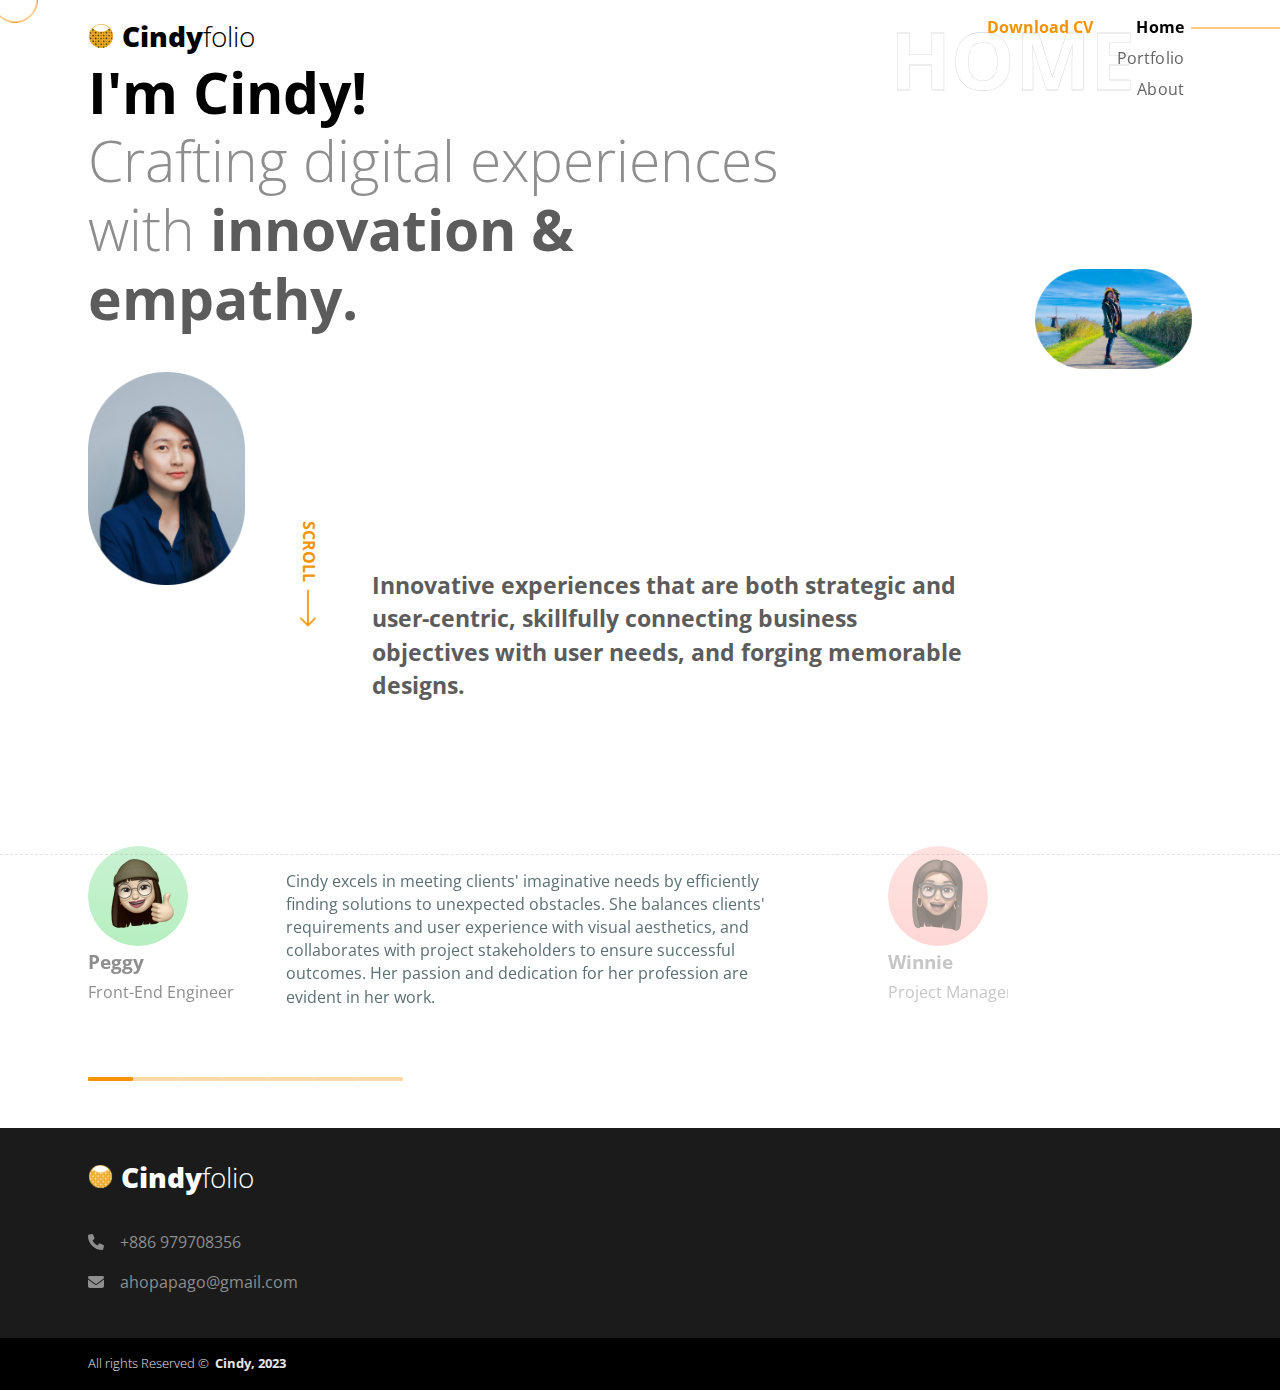
==== commit 950ee62e: "Update index.html" ====
--- a/index.html
+++ b/index.html
@@ -90,7 +90,7 @@
 
       <!-- ============================================-->
       <!-- <section> begin ============================-->
-      <section class="py-4 pt-md-0 pb-8 pb-sm-11 mt-lg-n8">
+      <section class="py-4 pb-8 pb-sm-11 mt-lg-n8">
 
         <div class="container px-md-5">
           <div class="row">
@@ -302,4 +302,4 @@
 
   </body>
 
-</html>+</html>
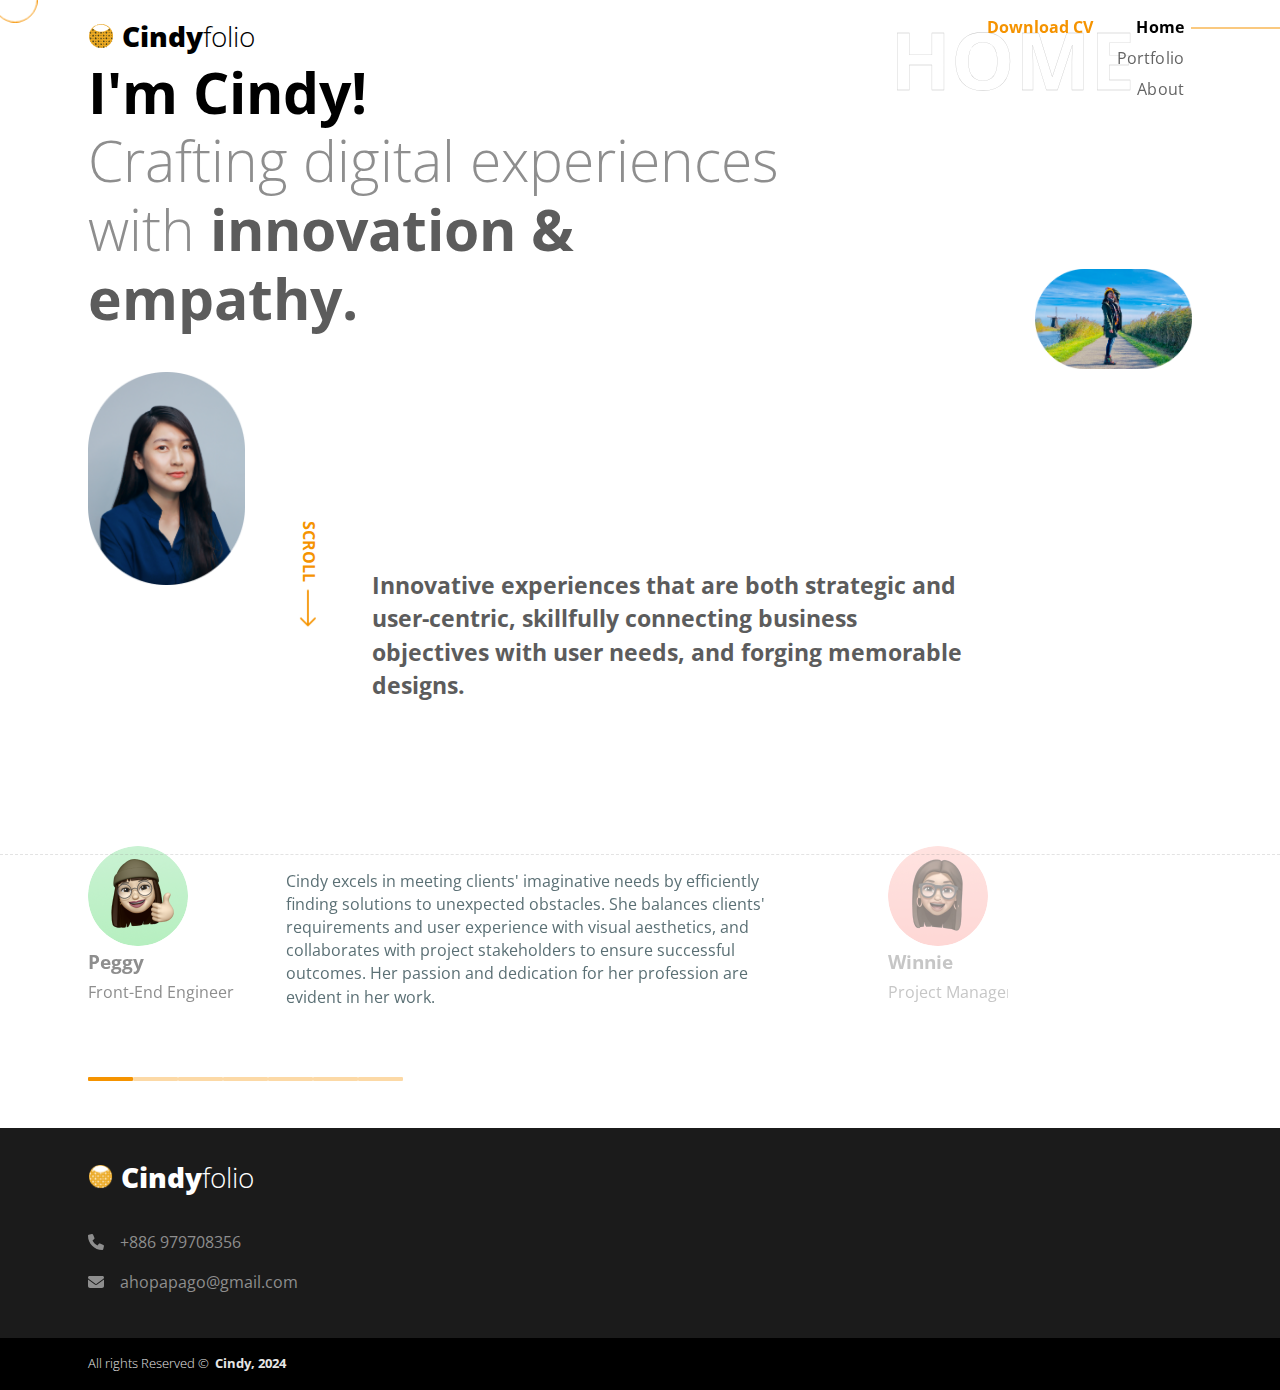
==== commit bfd81751: "Update index.html" ====
--- a/index.html
+++ b/index.html
@@ -274,7 +274,7 @@
         <div class="row g-0 justify-content-md-between justify-content-evenly py-2">
           <div class="col-12 col-sm-8 col-md-6 col-lg-auto text-center text-md-start d-flex">
             <p class="fs--1 my-2 fw-light text-100">All rights Reserved &copy; &nbsp;</p>
-            <p class="fw-bold fs--1 my-2 text-100 text-warning">Cindy, 2023</p>
+            <p class="fw-bold fs--1 my-2 text-100 text-warning">Cindy, 2024</p>
           </div>
         </div>
       </div><!-- end of .container-->
